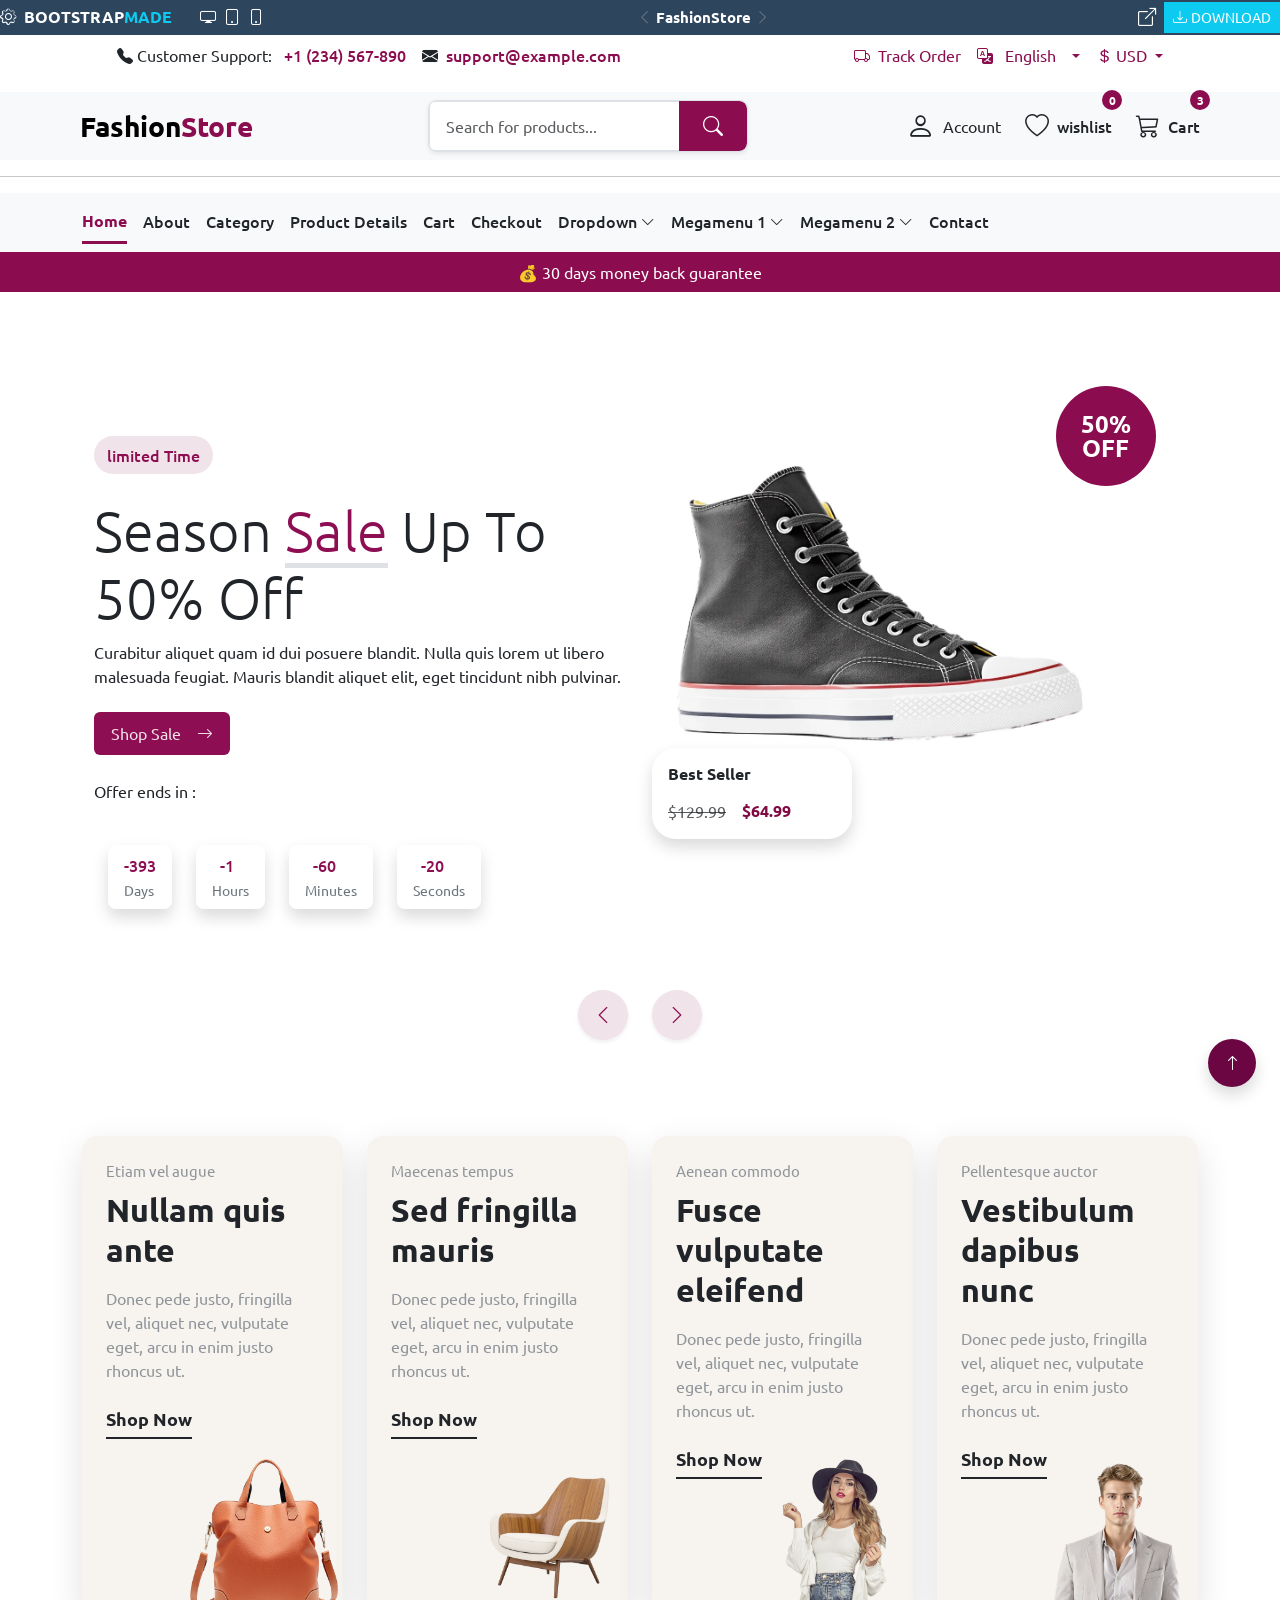
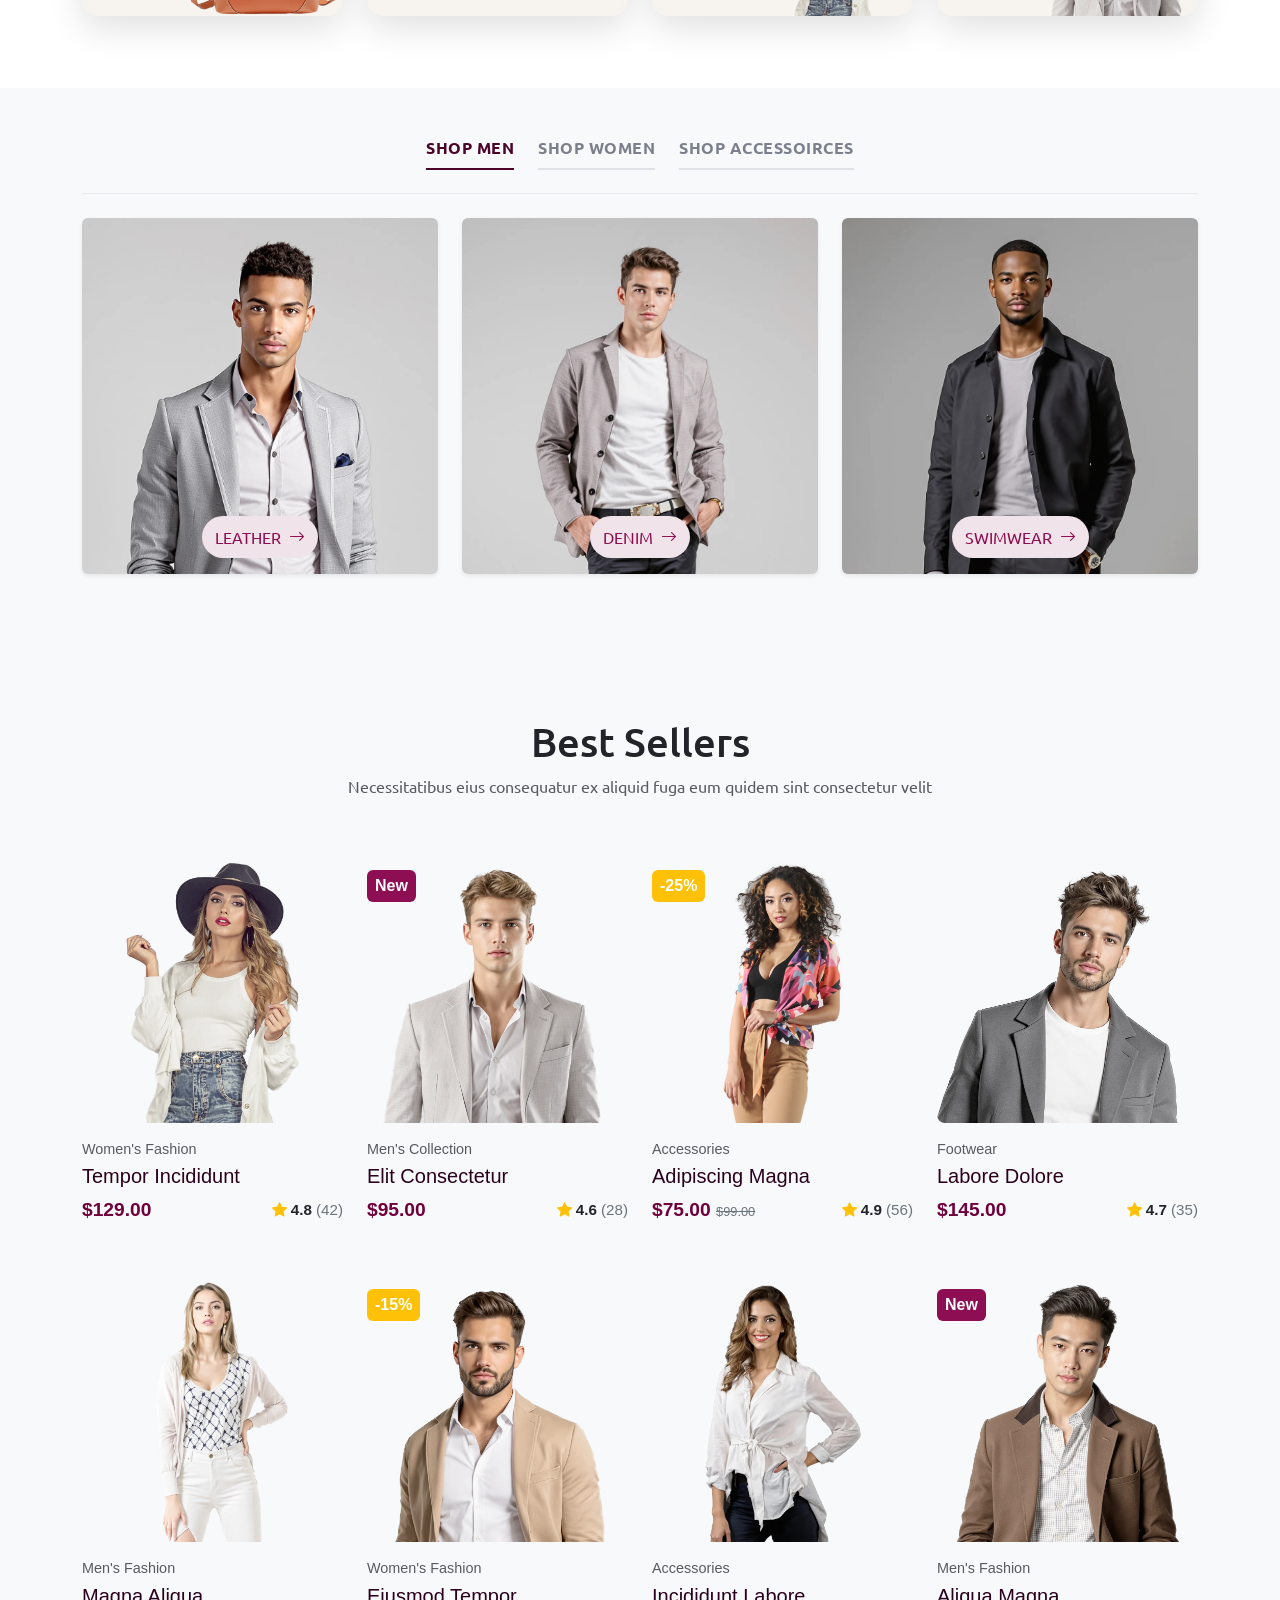
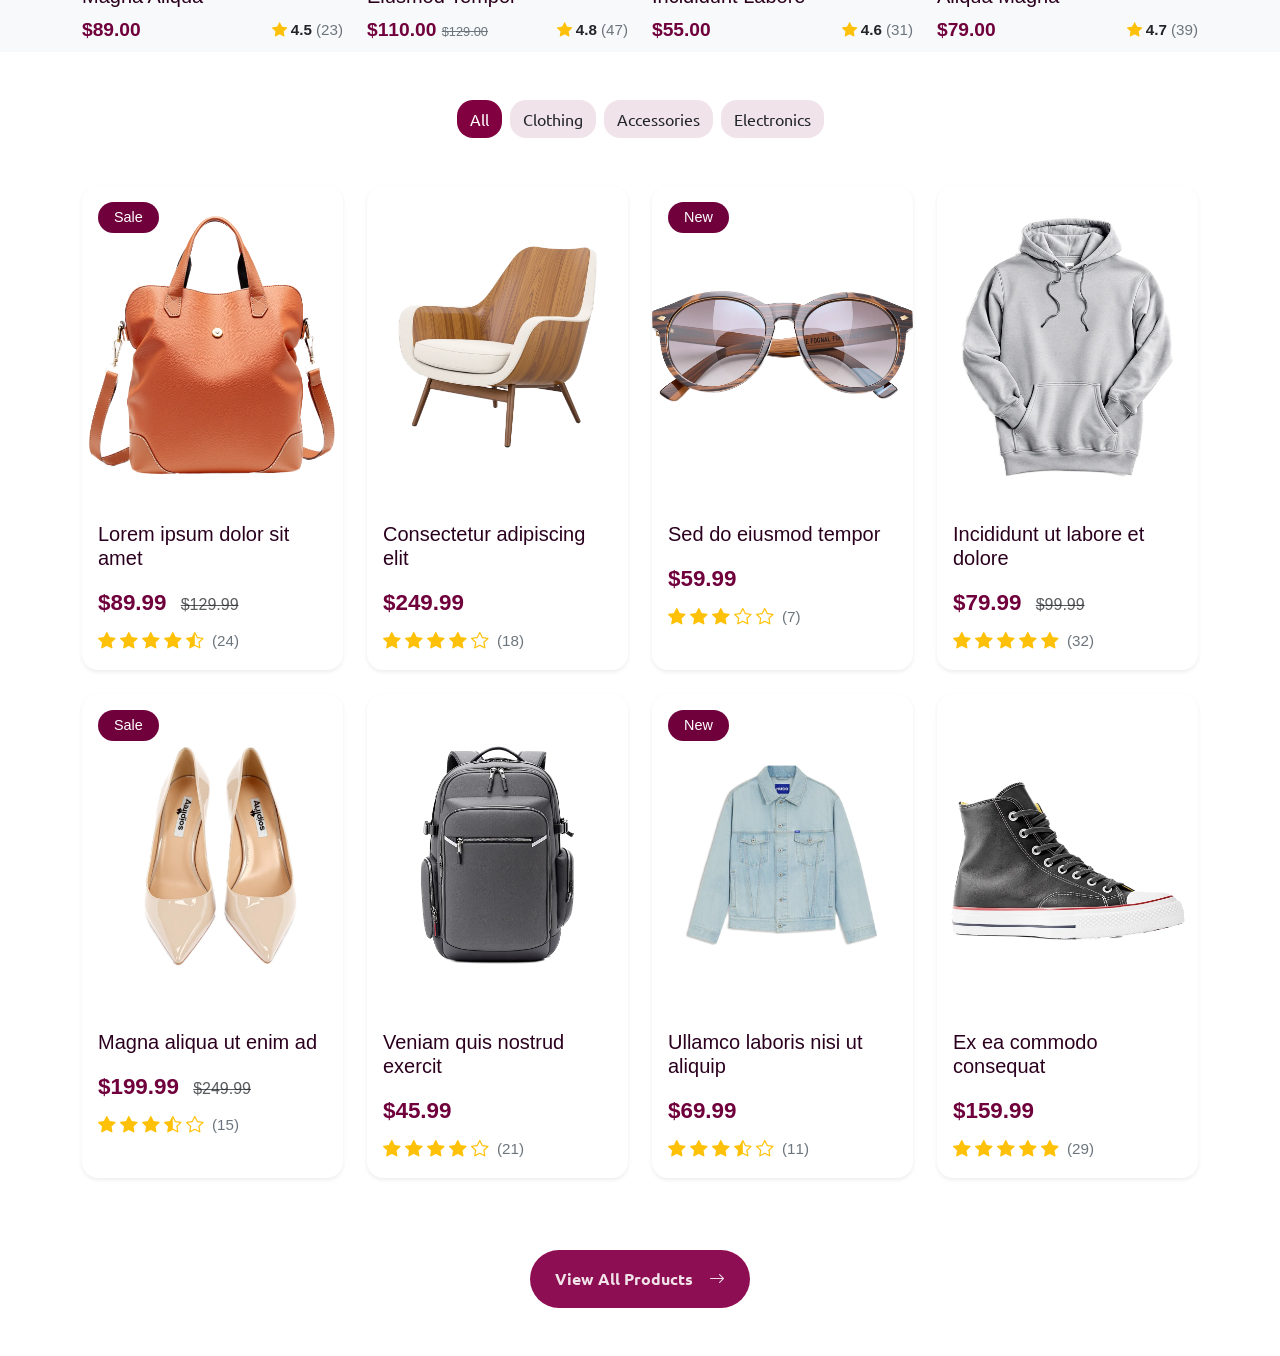
==== index.html @ 31597ea4 "I fixed some minor errors." ====
<!doctype html>
<html lang="en">
  <head>
    <meta charset="UTF-8" />
    <meta name="viewport" content="width=device-width, initial-scale=1.0" />
    <title>FashionStore</title>
    <link rel="stylesheet" href="style.css" />
    <link
      rel="stylesheet"
      href="https://cdn.jsdelivr.net/npm/bootstrap@5.3.8/dist/css/bootstrap.min.css"
    />
    <link
      rel="stylesheet"
      href="https://cdn.jsdelivr.net/npm/bootstrap-icons@1.13.1/font/bootstrap-icons.min.css"
    />
    <link rel="preconnect" href="https://fonts.googleapis.com" />
    <link rel="preconnect" href="https://fonts.gstatic.com" crossorigin />
    <link
      href="https://fonts.googleapis.com/css2?family=Ubuntu:wght@500;700&display=swap"
      rel="stylesheet"
    />
  </head>
  <body>
    <!-- nav one -->
    <nav
      class="navbar p-0 blue d-flex flex-nowrap align-items-center w-100 overflow-hidden"
    >
      <div
        class="navbar-brand d-flex align-items-center flex-shrink-1 me-2"
        style="font-size: calc(10px + 0.5vw)"
      >
        <i class="bi bi-gear text-white me-2"></i>
        <p class="text-white m-0 me-2 fw-bold">
          BOOTSTRAP<span class="text-info me-3">MADE</span>
        </p>
        <div class="d-none d-sm-flex align-items-center">
          <i class="bi bi-display mx-1 text-white"></i>
          <i class="bi bi-tablet mx-1 text-white"></i>
          <i class="bi bi-phone mx-1 text-white"></i>
        </div>
      </div>

      <div
        class="d-flex align-items-center justify-content-center flex-grow-1 px-1"
        style="font-size: calc(10px + 0.4vw)"
      >
        <i class="bi bi-chevron-left text-secondary"></i>
        <p class="m-0 mx-1 text-white fw-bold text-truncate">FashionStore</p>
        <i class="bi bi-chevron-right text-secondary"></i>
      </div>

      <div class="d-flex align-items-center flex-shrink-0">
        <i
          class="bi bi-box-arrow-up-right fw-bold px-2 text-white"
          style="font-size: calc(12px + 0.5vw)"
        ></i>
        <button
          type="button"
          class="btn btn-info rounded-0 text-white p-1 px-2 d-flex align-items-center"
          style="font-size: calc(9px + 0.4vw)"
        >
          <i class="bi bi-download me-1"></i>
          <span class="d-inline">DOWNLOAD</span>
        </button>
      </div>
    </nav>
    <!-- nav two -->
    <nav class="navbar d-none d-lg-block">
      <div class="d-flex justify-content-around w-100">
        <div class="d-flex justify-content-between align-content-center gap-3">
          <p>
            <i class="bi bi-telephone-fill"></i> Customer Support:
            <a
              href="#"
              class="nav-link d-inline-block ms-2 fw-medium alink"
              style="color: var(--accent-color)"
            >
              +1 (234) 567-890</a
            >
          </p>
          <p>
            <i class="bi bi-envelope-fill"></i
            ><a
              href="#"
              class="nav-link d-inline-block ms-2 fw-medium alink"
              style="color: var(--accent-color)"
            >
              support@example.com</a
            >
          </p>
        </div>
        <div class="d-flex justify-content-between align-content-center gap-3">
          <a
            href="#"
            class="nav-link d-inline-block alink"
            style="color: var(--accent-color)"
            ><i class="bi bi-truck me-2"></i>Track Order</a
          >
          <div class="dropdown d-inline-block">
            <a
              href="#"
              class="nav-link dropdown-toggle alink"
              id="languageDropdown"
              role="button"
              data-bs-toggle="dropdown"
              aria-expanded="false"
              style="color: var(--accent-color)"
            >
              <i class="bi bi-translate"></i>
              <span class="mx-2">English</span>
            </a>

            <ul class="dropdown-menu" aria-labelledby="languageDropdown">
              <li>
                <a href="#" class="dropdown-item"
                  ><i
                    class="bi bi-check-lg me-2"
                    style="color: var(--accent-color)"
                  ></i>
                  English</a
                >
              </li>
              <li><a href="#" class="dropdown-item">Arabic</a></li>
              <li><a href="#" class="dropdown-item">French</a></li>
              <li><a href="#" class="dropdown-item">Spanish</a></li>
            </ul>
          </div>
          <div class="dropdown d-inline-block">
            <a
              href="#"
              class="nav-link dropdown-toggle alink"
              id="languageDropdown"
              role="button"
              data-bs-toggle="dropdown"
              aria-expanded="false"
              style="color: var(--accent-color)"
            >
              <i class="bi bi-currency-dollar"></i>
              <span>USD</span>
            </a>

            <ul class="dropdown-menu" aria-labelledby="languageDropdown">
              <li>
                <a href="#" class="dropdown-item"
                  ><i
                    class="bi bi-check-lg me-2"
                    style="color: var(--accent-color)"
                  ></i>
                  USD</a
                >
              </li>
              <li><a href="#" class="dropdown-item">EUR</a></li>
              <li><a href="#" class="dropdown-item">GBP</a></li>
            </ul>
          </div>
        </div>
      </div>
    </nav>
    <!-- nav three -->
    <nav class="navbar navbar-light bg-light">
      <div class="d-flex justify-content-around w-100">
        <a class="navbar-brand fw-bold fs-3" href="#">
          Fashion<span style="color: var(--accent-color)">Store</span>
        </a>
        <div
          class="input-group shadow-sm border rounded-3 overflow-hidden w-25 d-none d-lg-inline-flex"
        >
          <input
            type="text"
            class="form-control py-2 px-3 shadow-sm"
            placeholder="Search for products..."
            aria-label="Search for products"
          />
          <button
            class="btn border-0 px-4 rounded-0 rounded-end-3"
            type="button"
            style="background-color: var(--accent-color)"
          >
            <i class="bi bi-search text-white fs-5"></i>
          </button>
        </div>
        <div class="d-flex justify-content-between align-content-center gap-4">
          <a
            href="#"
            class="nav-link d-inline-flex align-items-center gap-2 d-lg-none"
          >
            <i class="bi bi-search fs-4"></i>
          </a>
          <a href="#" class="nav-link d-inline-flex align-items-center gap-2">
            <i class="bi bi-person fs-3"></i
            ><span class="d-none d-md-block">Account</span>
          </a>
          <button
            type="button"
            class="btn border-0 p-0 position-relative d-inline-flex align-items-center gap-2 d-none d-md-inline-flex"
          >
            <i class="bi bi-heart fs-4"></i>
            <span class="fw-medium text-dark">wishlist</span>
            <span
              class="position-absolute top-0 start-100 translate-middle badge rounded-circle d-flex align-items-center justify-content-center"
              style="
                width: 20px;
                height: 20px;
                font-size: 0.75rem;
                padding: 0;
                background-color: var(--accent-color);
              "
            >
              0
            </span>
          </button>
          <button
            type="button"
            class="btn border-0 p-0 position-relative d-inline-flex align-items-center gap-2"
          >
            <i class="bi bi-cart3 fs-4 text-dark"></i>
            <span class="fw-medium text-dark d-none d-md-block">Cart</span>
            <span
              class="position-absolute top-0 start-100 translate-middle badge rounded-circle d-flex align-items-center justify-content-center"
              style="
                width: 20px;
                height: 20px;
                font-size: 0.75rem;
                padding: 0;
                background-color: var(--accent-color);
              "
            >
              3
            </span>
          </button>
          <button
            class="navbar-toggler btn border-0 p-2 shadow-none d-md-none"
            type="button"
            data-bs-toggle="offcanvas"
            data-bs-target="#mobileMenuOffcanvas"
            aria-controls="mobileMenuOffcanvas"
            aria-label="Open Menu"
          >
            <i class="bi bi-list fs-2 text-dark"></i>
          </button>
        </div>
      </div>
    </nav>
    <hr />
    <!-- Offcanvas -->
    <div
      class="offcanvas offcanvas-end border-0 shadow-lg p-3 m-4"
      style="width: 90%"
      tabindex="-1"
      id="mobileMenuOffcanvas"
      aria-labelledby="mobileMenuOffcanvasLabel"
    >
      <div class="offcanvas-header border-0">
        <button
          type="button"
          class="btn-close shadow-none fs-5"
          data-bs-dismiss="offcanvas"
          aria-label="Close"
        ></button>
      </div>

      <div class="offcanvas-body">
        <ul class="list-unstyled px-2">
          <li class="d-flex justify-content-between align-items-center py-3">
            <a class="text-decoration-none fw-bold text-danger fs-5" href="#"
              >Home</a
            >
          </li>

          <li class="d-flex justify-content-between align-items-center py-3">
            <a class="text-decoration-none fw-medium text-dark fs-5" href="#"
              >About</a
            >
          </li>

          <li class="d-flex justify-content-between align-items-center py-3">
            <a class="text-decoration-none fw-medium text-dark fs-5" href="#"
              >Category</a
            >
          </li>

          <li class="d-flex justify-content-between align-items-center py-3">
            <a class="text-decoration-none fw-medium text-dark fs-5" href="#"
              >Product Details</a
            >
          </li>

          <li class="d-flex justify-content-between align-items-center py-3">
            <a class="text-decoration-none fw-medium text-dark fs-5" href="#"
              >Cart</a
            >
          </li>

          <li class="d-flex justify-content-between align-items-center py-3">
            <a class="text-decoration-none fw-medium text-dark fs-5" href="#"
              >Checkout</a
            >
          </li>

          <li class="py-3">
            <div
              class="d-flex justify-content-between align-items-center w-100"
            >
              <a class="text-decoration-none fw-medium text-dark fs-5" href="#"
                >Dropdown</a
              >

              <button
                class="btn btn-outline-danger rounded-circle p-0 d-flex align-items-center justify-content-center shadow-none"
                style="width: 32px; height: 32px"
                type="button"
                data-bs-toggle="collapse"
                data-bs-target="#mySubMenu"
                aria-expanded="false"
                aria-controls="mySubMenu"
              >
                <i class="bi bi-chevron-down text-muted small"></i>
              </button>
            </div>

            <div
              class="collapse border rounded-4"
              id="mySubMenu"
              style="background-color: var(--bs-gray-400)"
            >
              <ul class="list-unstyled ps-3 mt-2">
                <li class="py-2">
                  <a class="text-decoration-none text-dark fs-5" href="#"
                    >Dropdown 1</a
                  >
                </li>
                <li class="py-2 px-3">
                  <div
                    class="d-flex justify-content-between align-items-center w-100"
                  >
                    <a class="text-decoration-none text-dark fs-5" href="#"
                      >Deep Dropdown</a
                    >

                    <button
                      class="btn btn-outline-danger rounded-circle p-0 d-flex align-items-center justify-content-center shadow-none"
                      style="width: 32px; height: 32px"
                      type="button"
                      data-bs-toggle="collapse"
                      data-bs-target="#myMenu"
                      aria-expanded="false"
                      aria-controls="mySubMenu"
                    >
                      <i class="bi bi-chevron-down text-muted small"></i>
                    </button>
                  </div>
                  <div
                    class="collapse border rounded-4"
                    id="myMenu"
                    style="background-color: var(--bs-gray-500)"
                  >
                    <ul class="list-unstyled px-3 mt-2">
                      <li class="py-2">
                        <a class="text-decoration-none text-dark fs-5" href="#"
                          >Dropdown 1</a
                        >
                      </li>
                      <li class="py-2">
                        <a class="text-decoration-none text-dark fs-5" href="#"
                          >Dropdown 2</a
                        >
                      </li>
                      <li class="py-2">
                        <a class="text-decoration-none text-dark fs-5" href="#"
                          >Dropdown 3</a
                        >
                      </li>
                      <li class="py-2">
                        <a class="text-decoration-none text-dark fs-5" href="#"
                          >Dropdown 4</a
                        >
                      </li>
                      <li class="py-2">
                        <a class="text-decoration-none text-dark fs-5" href="#"
                          >Dropdown 5</a
                        >
                      </li>
                    </ul>
                  </div>
                </li>
                <li class="py-2">
                  <a class="text-decoration-none text-dark fs-5" href="#"
                    >Dropdown 3</a
                  >
                </li>
                <li class="py-2">
                  <a class="text-decoration-none text-dark fs-5" href="#"
                    >Dropdown 4</a
                  >
                </li>
              </ul>
            </div>
          </li>

          <li class="d-flex flex-column py-2">
            <div
              class="d-flex justify-content-between align-items-center w-100"
            >
              <a class="text-decoration-none fw-medium text-dark fs-5" href="#"
                >Megamenu 1</a
              >

              <button
                class="btn btn-outline-danger rounded-circle p-0 d-flex align-items-center justify-content-center shadow-none"
                style="width: 32px; height: 32px"
                type="button"
                data-bs-toggle="collapse"
                data-bs-target="#megaMenu1"
                aria-expanded="false"
                aria-controls="megaMenu1"
              >
                <i class="bi bi-chevron-down text-muted small"></i>
              </button>
            </div>

            <div class="collapse border rounded-4 mt-2" id="megaMenu1">
              <ul class="list-unstyled p-3 mb-0">
                <li class="py-2 border-bottom">
                  <a class="text-decoration-none text-dark" href="#"
                    >Featured Products</a
                  >
                </li>
                <li class="py-2 border-bottom">
                  <a class="text-decoration-none text-dark" href="#"
                    >New Arrivals</a
                  >
                </li>
                <li class="py-2 border-bottom">
                  <a class="text-decoration-none text-dark" href="#"
                    >Sale items</a
                  >
                </li>
                <li class="py-2 border-bottom">
                  <a class="text-decoration-none text-dark" href="#"
                    >Clothing</a
                  >
                </li>
                <li class="py-2 border-bottom">
                  <a class="text-decoration-none text-dark" href="#"
                    >Electronics</a
                  >
                </li>
                <li class="py-2 border-bottom">
                  <a class="text-decoration-none text-dark" href="#"
                    >Home & Living</a
                  >
                </li>
                <li class="py-2 border-bottom">
                  <a class="text-decoration-none text-dark" href="#">Beauty</a>
                </li>
              </ul>
            </div>
          </li>

          <li class="d-flex flex-column py-2">
            <div
              class="d-flex justify-content-between align-items-center w-100"
            >
              <a class="text-decoration-none fw-medium text-dark fs-5" href="#"
                >Megamenu 2</a
              >

              <button
                class="btn btn-outline-danger rounded-circle p-0 d-flex align-items-center justify-content-center shadow-none"
                style="width: 32px; height: 32px"
                type="button"
                data-bs-toggle="collapse"
                data-bs-target="#megaMenu2"
                aria-expanded="false"
                aria-controls="megaMenu2"
              >
                <i class="bi bi-chevron-down text-muted small"></i>
              </button>
            </div>

            <div class="collapse border rounded-4 mt-2" id="megaMenu2">
              <ul class="list-unstyled p-3 mb-0">
                <li class="py-2 border-bottom">
                  <a class="text-decoration-none text-dark" href="#">Women</a>
                </li>
                <li class="py-2 border-bottom">
                  <a class="text-decoration-none text-dark" href="#">Man</a>
                </li>
                <li class="py-2 border-bottom">
                  <a class="text-decoration-none text-dark" href="#">Kid's</a>
                </li>
                <li class="py-2 border-bottom">
                  <a class="text-decoration-none text-dark" href="#"
                    >Clothing</a
                  >
                </li>
                <li class="py-2 border-bottom">
                  <a class="text-decoration-none text-dark" href="#">Shoes</a>
                </li>
                <li class="py-2 border-bottom">
                  <a class="text-decoration-none text-dark" href="#"
                    >Accessories</a
                  >
                </li>
                <li class="py-2 border-bottom">
                  <a class="text-decoration-none text-dark" href="#"
                    >Specialty Sizes</a
                  >
                </li>
              </ul>
            </div>
          </li>
          <li class="d-flex justify-content-between align-items-center py-2">
            <a class="text-decoration-none fw-medium text-dark fs-5" href="#"
              >Contact</a
            >
          </li>
        </ul>
      </div>
    </div>
    <!-- end Offcanvas -->
    <!-- nav four -->

    <nav class="navbar navbar-light bg-light d-none d-md-block">
      <div class="container">
        <ul class="navbar-nav flex-row gap-3">
          <li class="nav-item">
            <a
              class="nav-link fw-bold border-bottom border-3"
              href="#"
              style="
                color: var(--accent-color);
                border-color: var(--accent-color) !important;
              "
            >
              Home
            </a>
          </li>

          <li class="nav-item">
            <a
              class="nav-link text-dark fw-medium position-relative nav-animate"
              href="#"
              >About</a
            >
          </li>
          <li class="nav-item">
            <a
              class="nav-link text-dark fw-medium position-relative nav-animate"
              href="#"
              >Category</a
            >
          </li>
          <li class="nav-item">
            <a
              class="nav-link text-dark fw-medium position-relative nav-animate"
              href="#"
              >Product Details</a
            >
          </li>
          <li class="nav-item">
            <a
              class="nav-link text-dark fw-medium position-relative nav-animate"
              href="#"
              >Cart</a
            >
          </li>
          <li class="nav-item">
            <a
              class="nav-link text-dark fw-medium position-relative nav-animate"
              href="#"
              >Checkout</a
            >
          </li>

          <li class="nav-item dropdown">
            <a
              class="nav-link text-dark fw-medium position-relative nav-animate dropdown-toggle-custom"
              href="#"
              role="button"
            >
              Dropdown <i class="bi bi-chevron-down small"></i>
            </a>
            <ul class="dropdown-menu border-0 shadow-sm p-2">
              <li>
                <a class="dropdown-item rounded-2 mb-2" href="#">dropdown 1</a>
              </li>

              <li class="submenu position-relative">
                <a
                  class="dropdown-item rounded-2 mb-2 d-flex justify-content-between align-items-center"
                  href="#"
                >
                  Deep dropdown <i class="bi bi-chevron-left small px-2"></i>
                </a>

                <ul class="submenu-menu list-unstyled border-0 shadow-sm p-2">
                  <li>
                    <a class="dropdown-item rounded-2 mb-2" href="#"
                      >Deep dropdown 1</a
                    >
                  </li>
                  <li>
                    <a class="dropdown-item rounded-2 mb-2" href="#"
                      >Deep dropdown 2</a
                    >
                  </li>
                  <li>
                    <a class="dropdown-item rounded-2 mb-2" href="#"
                      >Deep dropdown 3</a
                    >
                  </li>
                  <li>
                    <a class="dropdown-item rounded-2 mb-2" href="#"
                      >Deep dropdown 4</a
                    >
                  </li>
                  <li>
                    <a class="dropdown-item rounded-2 mb-2" href="#"
                      >Deep dropdown 5</a
                    >
                  </li>
                </ul>
              </li>

              <li>
                <a class="dropdown-item rounded-2 mb-2" href="#">dropdown 2</a>
              </li>
              <li>
                <a class="dropdown-item rounded-2 mb-2" href="#">dropdown 3</a>
              </li>
              <li>
                <a class="dropdown-item rounded-2 mb-2" href="#">dropdown 4</a>
              </li>
            </ul>
          </li>
          <li class="nav-item dropdown position-static">
            <a
              class="nav-link text-dark fw-medium position-relative nav-animate dropdown-toggle-custom"
              href="#"
              role="button"
            >
              Megamenu 1 <i class="bi bi-chevron-down small"></i>
            </a>

            <div class="megamenu-content bg-white border-0 shadow-sm p-4">
              <ul
                class="nav nav-tabs border-bottom-0 mb-4 gap-4"
                id="megamenuTabs"
                role="tablist"
              >
                <li class="nav-item" role="presentation">
                  <button
                    class="nav-link active text-dark border-0 fw-medium p-0 pb-2 border-bottom border-2 border-transparent"
                    id="featured-tab"
                    data-bs-toggle="tab"
                    data-bs-target="#featured-pane"
                    type="button"
                    role="tab"
                  >
                    Featured
                  </button>
                </li>
                <li class="nav-item" role="presentation">
                  <button
                    class="nav-link text-dark border-0 fw-medium p-0 pb-2 border-bottom border-2 border-transparent"
                    id="arrivals-tab"
                    data-bs-toggle="tab"
                    data-bs-target="#arrivals-pane"
                    type="button"
                    role="tab"
                  >
                    New Arrivals
                  </button>
                </li>
                <li class="nav-item" role="presentation">
                  <button
                    class="nav-link text-dark border-0 fw-medium p-0 pb-2 border-bottom border-2 border-transparent"
                    id="sale-tab"
                    data-bs-toggle="tab"
                    data-bs-target="#sale-pane"
                    type="button"
                    role="tab"
                  >
                    Sale
                  </button>
                </li>
                <li class="nav-item" role="presentation">
                  <button
                    class="nav-link text-dark border-0 fw-medium p-0 pb-2 border-bottom border-2 border-transparent"
                    id="categories-tab"
                    data-bs-toggle="tab"
                    data-bs-target="#categories-pane"
                    type="button"
                    role="tab"
                  >
                    Categories
                  </button>
                </li>
              </ul>

              <div class="tab-content" id="megamenuTabContent">
                <div
                  class="tab-pane fade show active"
                  id="featured-pane"
                  role="tabpanel"
                  aria-labelledby="featured-tab"
                  tabindex="0"
                >
                  <div class="row g-3">
                    <div class="col-md-3">
                      <div class="card h-100 border-0 text-start">
                        <img
                          src="img/product-1.webp"
                          class="card-img-top object-fit-contain"
                          alt="Product 1"
                          style="height: 140px"
                        />
                        <div
                          class="card-body p-2 d-flex flex-column justify-content-between"
                        >
                          <div>
                            <h6
                              class="card-title mb-1 small fw-semibold text-dark"
                            >
                              Premium Headphones
                            </h6>
                            <p class="card-text text-danger small mb-2 fw-bold">
                              $129.99
                            </p>
                          </div>
                          <button
                            class="btn rounded-3 fw-medium w-50 outline"
                            style="
                              background-color: var(--background-button);
                              color: var(--color-button);
                            "
                          >
                            View Product
                          </button>
                        </div>
                      </div>
                    </div>

                    <div class="col-md-3">
                      <div class="card h-100 border-0 text-start">
                        <img
                          src="img/product-2.webp"
                          class="card-img-top object-fit-contain"
                          alt="Product 2"
                          style="height: 140px"
                        />
                        <div
                          class="card-body p-2 d-flex flex-column justify-content-between"
                        >
                          <div>
                            <h6
                              class="card-title mb-1 small fw-semibold text-dark"
                            >
                              Smart Watch
                            </h6>
                            <p class="card-text text-danger small mb-2 fw-bold">
                              $199.99
                            </p>
                          </div>
                          <button
                            class="btn rounded-3 fw-medium w-50 outline"
                            style="
                              background-color: var(--background-button);
                              color: var(--color-button);
                            "
                          >
                            View Product
                          </button>
                        </div>
                      </div>
                    </div>

                    <div class="col-md-3">
                      <div class="card h-100 border-0 text-start">
                        <img
                          src="img/product-3.webp"
                          class="card-img-top object-fit-contain"
                          alt="Product 3"
                          style="height: 140px"
                        />
                        <div
                          class="card-body p-2 d-flex flex-column justify-content-between"
                        >
                          <div>
                            <h6
                              class="card-title mb-1 small fw-semibold text-dark"
                            >
                              Wireless Earbuds
                            </h6>
                            <p class="card-text text-danger small mb-2 fw-bold">
                              $89.99
                            </p>
                          </div>
                          <button
                            class="btn rounded-3 fw-medium w-50 outline"
                            style="
                              background-color: var(--background-button);
                              color: var(--color-button);
                            "
                          >
                            View Product
                          </button>
                        </div>
                      </div>
                    </div>

                    <div class="col-md-3">
                      <div class="card h-100 border-0 text-start">
                        <img
                          src="img/product-11.png"
                          class="card-img-top object-fit-contain"
                          alt="Product 4"
                          style="height: 140px"
                        />
                        <div
                          class="card-body p-2 d-flex flex-column justify-content-between"
                        >
                          <div>
                            <h6
                              class="card-title mb-1 small fw-semibold text-dark"
                            >
                              Bluetooth Speaker
                            </h6>
                            <p class="card-text text-danger small mb-2 fw-bold">
                              $79.99
                            </p>
                          </div>
                          <button
                            class="btn rounded-3 fw-medium w-50 outline"
                            style="
                              background-color: var(--background-button);
                              color: var(--color-button);
                            "
                          >
                            View Product
                          </button>
                        </div>
                      </div>
                    </div>
                  </div>
                </div>
                <div
                  class="tab-pane fade"
                  id="arrivals-pane"
                  role="tabpanel"
                  aria-labelledby="arrivals-tab"
                  tabindex="0"
                >
                  <div class="row">
                    <div class="col-md-3">
                      <div
                        class="card h-100 border-0 text-start position-relative"
                      >
                        <span
                          class="badge bg-success position-absolute top-0 end-0 mt-2 me-2 px-2 py-1 fs-7 fw-semibold rounded-2 z-1"
                        >
                          New
                        </span>

                        <img
                          src="img/product-5.webp"
                          class="card-img-top object-fit-contain"
                          alt="Product 1"
                          style="height: 140px"
                        />

                        <div
                          class="card-body p-2 d-flex flex-column justify-content-between"
                        >
                          <div>
                            <h6
                              class="card-title mb-1 small fw-semibold text-dark"
                            >
                              Fitness Tracker
                            </h6>
                            <p class="card-text text-danger small mb-2 fw-bold">
                              $69.99
                            </p>
                          </div>
                          <button
                            class="btn rounded-3 fw-medium w-50 outline"
                            style="
                              background-color: var(--background-button);
                              color: var(--color-button);
                            "
                          >
                            View Product
                          </button>
                        </div>
                      </div>
                    </div>
                    <div class="col-md-3">
                      <div
                        class="card h-100 border-0 text-start position-relative"
                      >
                        <span
                          class="badge bg-success position-absolute top-0 end-0 mt-2 me-2 px-2 py-1 fs-7 fw-semibold rounded-2 z-1"
                        >
                          New
                        </span>

                        <img
                          src="img/product-6.webp"
                          class="card-img-top object-fit-contain"
                          alt="Product 1"
                          style="height: 140px"
                        />

                        <div
                          class="card-body p-2 d-flex flex-column justify-content-between"
                        >
                          <div>
                            <h6
                              class="card-title mb-1 small fw-semibold text-dark"
                            >
                              Wireless Charger
                            </h6>
                            <p class="card-text text-danger small mb-2 fw-bold">
                              $39.99
                            </p>
                          </div>
                          <button
                            class="btn rounded-3 fw-medium w-50 outline"
                            style="
                              background-color: var(--background-button);
                              color: var(--color-button);
                            "
                          >
                            View Product
                          </button>
                        </div>
                      </div>
                    </div>
                    <div class="col-md-3">
                      <div
                        class="card h-100 border-0 text-start position-relative"
                      >
                        <span
                          class="badge bg-success position-absolute top-0 end-0 mt-2 me-2 px-2 py-1 fs-7 fw-semibold rounded-2 z-1"
                        >
                          New
                        </span>

                        <img
                          src="img/product-11.png"
                          class="card-img-top object-fit-contain"
                          alt="Product 1"
                          style="height: 140px"
                        />

                        <div
                          class="card-body p-2 d-flex flex-column justify-content-between"
                        >
                          <div>
                            <h6
                              class="card-title mb-1 small fw-semibold text-dark"
                            >
                              Smart Bulb Set
                            </h6>
                            <p class="card-text text-danger small mb-2 fw-bold">
                              $49.99
                            </p>
                          </div>
                          <button
                            class="btn rounded-3 fw-medium w-50 outline"
                            style="
                              background-color: var(--background-button);
                              color: var(--color-button);
                            "
                          >
                            View Product
                          </button>
                        </div>
                      </div>
                    </div>
                    <div class="col-md-3">
                      <div
                        class="card h-100 border-0 text-start position-relative"
                      >
                        <span
                          class="badge bg-success position-absolute top-0 end-0 mt-2 me-2 px-2 py-1 fs-7 fw-semibold rounded-2 z-1"
                        >
                          New
                        </span>

                        <img
                          src="img/product-8.jpg"
                          class="card-img-top object-fit-contain"
                          alt="Product 1"
                          style="height: 140px"
                        />

                        <div
                          class="card-body p-2 d-flex flex-column justify-content-between"
                        >
                          <div>
                            <h6
                              class="card-title mb-1 small fw-semibold text-dark"
                            >
                              Portable Power Bank
                            </h6>
                            <p class="card-text text-danger small mb-2 fw-bold">
                              $59.99
                            </p>
                          </div>
                          <button
                            class="btn rounded-3 fw-medium w-50 outline"
                            style="
                              background-color: var(--background-button);
                              color: var(--color-button);
                            "
                          >
                            View Product
                          </button>
                        </div>
                      </div>
                    </div>
                  </div>
                </div>
                <div
                  class="tab-pane fade"
                  id="sale-pane"
                  role="tabpanel"
                  aria-labelledby="sale-tab"
                  tabindex="0"
                >
                  <div class="row">
                    <div class="col-md-3">
                      <div
                        class="card h-100 border-0 text-start position-relative"
                      >
                        <span
                          class="badge bg-danger position-absolute top-0 end-0 mt-2 me-2 px-2 py-1 fs-7 fw-semibold rounded-1 z-1"
                        >
                          -30%
                        </span>

                        <img
                          src="img/product-9.webp"
                          class="card-img-top object-fit-contain"
                          alt="Product 1"
                          style="height: 140px"
                        />

                        <div
                          class="card-body p-2 d-flex flex-column justify-content-between"
                        >
                          <div>
                            <h6
                              class="card-title mb-1 small fw-semibold text-dark"
                            >
                              Wireless Keyboard
                            </h6>
                            <p class="card-text text-danger small mb-2 fw-bold">
                              <span
                                class="text-decoration-line-through text-secondary me-2"
                                >$89.99</span
                              >
                              $62.99
                            </p>
                          </div>
                          <button
                            class="btn rounded-3 fw-medium w-50 outline"
                            style="
                              background-color: var(--background-button);
                              color: var(--color-button);
                            "
                          >
                            View Product
                          </button>
                        </div>
                      </div>
                    </div>
                    <div class="col-md-3">
                      <div
                        class="card h-100 border-0 text-start position-relative"
                      >
                        <span
                          class="badge bg-danger position-absolute top-0 end-0 mt-2 me-2 px-2 py-1 fs-7 fw-semibold rounded-1 z-1"
                        >
                          -25%
                        </span>

                        <img
                          src="img/product-10.webp"
                          class="card-img-top object-fit-contain"
                          alt="Product 1"
                          style="height: 140px"
                        />

                        <div
                          class="card-body p-2 d-flex flex-column justify-content-between"
                        >
                          <div>
                            <h6
                              class="card-title mb-1 small fw-semibold text-dark"
                            >
                              Gaming Mouse
                            </h6>
                            <p class="card-text text-danger small mb-2 fw-bold">
                              <span
                                class="text-decoration-line-through text-secondary me-2"
                                >$59.99</span
                              >
                              $44.99
                            </p>
                          </div>
                          <button
                            class="btn rounded-3 fw-medium w-50 outline"
                            style="
                              background-color: var(--background-button);
                              color: var(--color-button);
                            "
                          >
                            View Product
                          </button>
                        </div>
                      </div>
                    </div>
                    <div class="col-md-3">
                      <div
                        class="card h-100 border-0 text-start position-relative"
                      >
                        <span
                          class="badge bg-danger position-absolute top-0 end-0 mt-2 me-2 px-2 py-1 fs-7 fw-semibold rounded-1 z-1"
                        >
                          -40%
                        </span>

                        <img
                          src="img/product-11.png"
                          class="card-img-top object-fit-contain"
                          alt="Product 1"
                          style="height: 140px"
                        />

                        <div
                          class="card-body p-2 d-flex flex-column justify-content-between"
                        >
                          <div>
                            <h6
                              class="card-title mb-1 small fw-semibold text-dark"
                            >
                              Desk Lamp
                            </h6>
                            <p class="card-text text-danger small mb-2 fw-bold">
                              <span
                                class="text-decoration-line-through text-secondary me-2"
                                >$49.99</span
                              >
                              $29.99
                            </p>
                          </div>
                          <button
                            class="btn rounded-3 fw-medium w-50 outline"
                            style="
                              background-color: var(--background-button);
                              color: var(--color-button);
                            "
                          >
                            View Product
                          </button>
                        </div>
                      </div>
                    </div>
                    <div class="col-md-3">
                      <div
                        class="card h-100 border-0 text-start position-relative"
                      >
                        <span
                          class="badge bg-danger position-absolute top-0 end-0 mt-2 me-2 px-2 py-1 fs-7 fw-semibold rounded-1 z-1"
                        >
                          -20%
                        </span>

                        <img
                          src="img/product-12.webp"
                          class="card-img-top object-fit-contain"
                          alt="Product 1"
                          style="height: 140px"
                        />

                        <div
                          class="card-body p-2 d-flex flex-column justify-content-between"
                        >
                          <div>
                            <h6
                              class="card-title mb-1 small fw-semibold text-dark"
                            >
                              USB-C Hub
                            </h6>
                            <p class="card-text text-danger small mb-2 fw-bold">
                              <span
                                class="text-decoration-line-through text-secondary me-2"
                                >$39.99</span
                              >
                              $31.99
                            </p>
                          </div>
                          <button
                            class="btn rounded-3 fw-medium w-50 outline"
                            style="
                              background-color: var(--background-button);
                              color: var(--color-button);
                            "
                          >
                            View Product
                          </button>
                        </div>
                      </div>
                    </div>
                  </div>
                </div>
                <div
                  class="tab-pane fade"
                  id="categories-pane"
                  role="tabpanel"
                  aria-labelledby="categories-tab"
                  tabindex="0"
                >
                  <div class="row">
                    <div class="col-md-3">
                      <div
                        class="card h-100 border-0 p-3 bg-light rounded-3 text-start category-card"
                      >
                        <div
                          class="category-header pb-2 mb-3 border-bottom position-relative"
                        >
                          <h5
                            class="fw-bold mb-0 text-dark"
                            style="color: #4a0e2e !important"
                          >
                            Clothing
                          </h5>
                        </div>

                        <ul class="list-unstyled d-flex flex-column gap-2 mb-0">
                          <li>
                            <a
                              href="#"
                              class="category-link text-decoration-none d-flex align-items-center gap-2 text-dark"
                            >
                              <i class="bi bi-chevron-right small"></i> Men's
                              Wear
                            </a>
                          </li>
                          <li>
                            <a
                              href="#"
                              class="category-link text-decoration-none d-flex align-items-center gap-2 text-dark"
                            >
                              <i class="bi bi-chevron-right small"></i> Women's
                              Wear
                            </a>
                          </li>
                          <li>
                            <a
                              href="#"
                              class="category-link text-decoration-none d-flex align-items-center gap-2 text-dark"
                            >
                              <i class="bi bi-chevron-right small"></i> Kids
                              Collection
                            </a>
                          </li>
                          <li>
                            <a
                              href="#"
                              class="category-link text-decoration-none d-flex align-items-center gap-2 text-dark"
                            >
                              <i class="bi bi-chevron-right small"></i>
                              Sportswear
                            </a>
                          </li>
                          <li>
                            <a
                              href="#"
                              class="category-link text-decoration-none d-flex align-items-center gap-2 text-dark"
                            >
                              <i class="bi bi-chevron-right small"></i>
                              Accessories
                            </a>
                          </li>
                        </ul>
                      </div>
                    </div>
                    <div class="col-md-3">
                      <div
                        class="card h-100 border-0 p-3 bg-light rounded-3 text-start category-card"
                      >
                        <div
                          class="category-header pb-2 mb-3 border-bottom position-relative"
                        >
                          <h5
                            class="fw-bold mb-0 text-dark"
                            style="color: #4a0e2e !important"
                          >
                            Electronics
                          </h5>
                        </div>

                        <ul class="list-unstyled d-flex flex-column gap-2 mb-0">
                          <li>
                            <a
                              href="#"
                              class="category-link text-decoration-none d-flex align-items-center gap-2 text-dark"
                            >
                              <i class="bi bi-chevron-right small"></i>
                              Smartphones
                            </a>
                          </li>
                          <li>
                            <a
                              href="#"
                              class="category-link text-decoration-none d-flex align-items-center gap-2 text-dark"
                            >
                              <i class="bi bi-chevron-right small"></i>
                              Laptops
                            </a>
                          </li>
                          <li>
                            <a
                              href="#"
                              class="category-link text-decoration-none d-flex align-items-center gap-2 text-dark"
                            >
                              <i class="bi bi-chevron-right small"></i>
                              Audio Devices
                            </a>
                          </li>
                          <li>
                            <a
                              href="#"
                              class="category-link text-decoration-none d-flex align-items-center gap-2 text-dark"
                            >
                              <i class="bi bi-chevron-right small"></i>
                              Smart Home
                            </a>
                          </li>
                          <li>
                            <a
                              href="#"
                              class="category-link text-decoration-none d-flex align-items-center gap-2 text-dark"
                            >
                              <i class="bi bi-chevron-right small"></i>
                              Accessories
                            </a>
                          </li>
                        </ul>
                      </div>
                    </div>
                    <div class="col-md-3">
                      <div
                        class="card h-100 border-0 p-3 bg-light rounded-3 text-start category-card"
                      >
                        <div
                          class="category-header pb-2 mb-3 border-bottom position-relative"
                        >
                          <h5
                            class="fw-bold mb-0 text-dark"
                            style="color: #4a0e2e !important"
                          >
                            Home & Living
                          </h5>
                        </div>

                        <ul class="list-unstyled d-flex flex-column gap-2 mb-0">
                          <li>
                            <a
                              href="#"
                              class="category-link text-decoration-none d-flex align-items-center gap-2 text-dark"
                            >
                              <i class="bi bi-chevron-right small"></i>
                              Furniture
                            </a>
                          </li>
                          <li>
                            <a
                              href="#"
                              class="category-link text-decoration-none d-flex align-items-center gap-2 text-dark"
                            >
                              <i class="bi bi-chevron-right small"></i>
                              Decor
                            </a>
                          </li>
                          <li>
                            <a
                              href="#"
                              class="category-link text-decoration-none d-flex align-items-center gap-2 text-dark"
                            >
                              <i class="bi bi-chevron-right small"></i>
                              Kitchen
                            </a>
                          </li>
                          <li>
                            <a
                              href="#"
                              class="category-link text-decoration-none d-flex align-items-center gap-2 text-dark"
                            >
                              <i class="bi bi-chevron-right small"></i>
                              Bedding
                            </a>
                          </li>
                          <li>
                            <a
                              href="#"
                              class="category-link text-decoration-none d-flex align-items-center gap-2 text-dark"
                            >
                              <i class="bi bi-chevron-right small"></i>
                              Lighting
                            </a>
                          </li>
                        </ul>
                      </div>
                    </div>
                    <div class="col-md-3">
                      <div
                        class="card h-100 border-0 p-3 bg-light rounded-3 text-start category-card"
                      >
                        <div
                          class="category-header pb-2 mb-3 border-bottom position-relative"
                        >
                          <h5
                            class="fw-bold mb-0 text-dark"
                            style="color: #4a0e2e !important"
                          >
                            Beauty
                          </h5>
                        </div>

                        <ul class="list-unstyled d-flex flex-column gap-2 mb-0">
                          <li>
                            <a
                              href="#"
                              class="category-link text-decoration-none d-flex align-items-center gap-2 text-dark"
                            >
                              <i class="bi bi-chevron-right small"></i>
                              Skincare
                            </a>
                          </li>
                          <li>
                            <a
                              href="#"
                              class="category-link text-decoration-none d-flex align-items-center gap-2 text-dark"
                            >
                              <i class="bi bi-chevron-right small"></i>
                              Makeup
                            </a>
                          </li>
                          <li>
                            <a
                              href="#"
                              class="category-link text-decoration-none d-flex align-items-center gap-2 text-dark"
                            >
                              <i class="bi bi-chevron-right small"></i>
                              Haircare
                            </a>
                          </li>
                          <li>
                            <a
                              href="#"
                              class="category-link text-decoration-none d-flex align-items-center gap-2 text-dark"
                            >
                              <i class="bi bi-chevron-right small"></i>
                              Fragrances
                            </a>
                          </li>
                          <li>
                            <a
                              href="#"
                              class="category-link text-decoration-none d-flex align-items-center gap-2 text-dark"
                            >
                              <i class="bi bi-chevron-right small"></i>
                              Personal Care
                            </a>
                          </li>
                        </ul>
                      </div>
                    </div>
                  </div>
                </div>
              </div>
            </div>
          </li>
          <li class="nav-item dropdown position-static">
            <a
              class="nav-link text-dark fw-medium position-relative nav-animate dropdown-toggle-custom"
              href="#"
              role="button"
            >
              Megamenu 2 <i class="bi bi-chevron-down small"></i>
            </a>
            <div class="megamenu-content bg-white border-0 shadow-sm p-4">
              <ul
                class="nav nav-tabs border-bottom-0 mb-4 gap-4 justify-content-center"
                id="megamenu2Tabs"
                role="tablist"
              >
                <li class="nav-item" role="presentation">
                  <button
                    class="nav-link active text-dark border-0 fw-medium p-0 pb-2 border-bottom border-2 border-transparent"
                    id="m2-featured-tab"
                    data-bs-toggle="tab"
                    data-bs-target="#m2-featured-pane"
                    type="button"
                    role="tab"
                  >
                    WOMEN
                  </button>
                </li>
                <li class="nav-item" role="presentation">
                  <button
                    class="nav-link text-dark border-0 fw-medium p-0 pb-2 border-bottom border-2 border-transparent"
                    id="m2-arrivals-tab"
                    data-bs-toggle="tab"
                    data-bs-target="#m2-arrivals-pane"
                    type="button"
                    role="tab"
                  >
                    MEN
                  </button>
                </li>
                <li class="nav-item" role="presentation">
                  <button
                    class="nav-link text-dark border-0 fw-medium p-0 pb-2 border-bottom border-2 border-transparent"
                    id="m2-sale-tab"
                    data-bs-toggle="tab"
                    data-bs-target="#m2-sale-pane"
                    type="button"
                    role="tab"
                  >
                    KIDS
                  </button>
                </li>
              </ul>
              <div class="tab-content" id="megamenu2TabContent">
                <div
                  class="tab-pane fade show active"
                  id="m2-featured-pane"
                  role="tabpanel"
                  aria-labelledby="m2-featured-tab"
                  tabindex="0"
                >
                  <div class="row g-3" style="height: 300px">
                    <div class="col-md-2 h-100">
                      <div
                        class="card h-100 border-0 p-3 bg-light rounded-3 text-start category-card"
                      >
                        <div
                          class="category-header pb-2 mb-3 border-bottom position-relative"
                        >
                          <h5
                            class="fw-bold mb-0 text-dark small"
                            style="color: #4a0e2e !important"
                          >
                            Clothing
                          </h5>
                        </div>
                        <ul
                          class="list-unstyled d-flex flex-column gap-2 mb-0 small"
                        >
                          <li>
                            <a
                              href="#"
                              class="category-link text-decoration-none d-flex align-items-center gap-2 text-dark"
                              ><i class="bi bi-chevron-right small"></i> Shirts
                              & Tops</a
                            >
                          </li>
                          <li>
                            <a
                              href="#"
                              class="category-link text-decoration-none d-flex align-items-center gap-2 text-dark"
                              ><i class="bi bi-chevron-right small"></i> Coats &
                              Outerwear</a
                            >
                          </li>
                          <li>
                            <a
                              href="#"
                              class="category-link text-decoration-none d-flex align-items-center gap-2 text-dark"
                              ><i class="bi bi-chevron-right small"></i>
                              Underwear</a
                            >
                          </li>
                          <li>
                            <a
                              href="#"
                              class="category-link text-decoration-none d-flex align-items-center gap-2 text-dark"
                              ><i class="bi bi-chevron-right small"></i>
                              Sweatshirts</a
                            >
                          </li>
                          <li>
                            <a
                              href="#"
                              class="category-link text-decoration-none d-flex align-items-center gap-2 text-dark"
                              ><i class="bi bi-chevron-right small"></i>
                              Dresses</a
                            >
                          </li>
                          <li>
                            <a
                              href="#"
                              class="category-link text-decoration-none d-flex align-items-center gap-2 text-dark"
                              ><i class="bi bi-chevron-right small"></i>
                              Swimwear</a
                            >
                          </li>
                          <li>
                            <a
                              href="#"
                              class="category-link text-decoration-none d-flex align-items-center gap-2 text-dark"
                              ><i class="bi bi-chevron-right small"></i> View
                              all</a
                            >
                          </li>
                        </ul>
                      </div>
                    </div>
                    <div class="col-md-2 h-100">
                      <div
                        class="card h-100 border-0 p-3 bg-light rounded-3 text-start category-card"
                      >
                        <div
                          class="category-header pb-2 mb-3 border-bottom position-relative"
                        >
                          <h5
                            class="fw-bold mb-0 text-dark small"
                            style="color: #4a0e2e !important"
                          >
                            Shoes
                          </h5>
                        </div>
                        <ul
                          class="list-unstyled d-flex flex-column gap-2 mb-0 small"
                        >
                          <li>
                            <a
                              href="#"
                              class="category-link text-decoration-none d-flex align-items-center gap-2 text-dark"
                              ><i class="bi bi-chevron-right small"></i>
                              Boots</a
                            >
                          </li>
                          <li>
                            <a
                              href="#"
                              class="category-link text-decoration-none d-flex align-items-center gap-2 text-dark"
                              ><i class="bi bi-chevron-right small"></i>
                              Sandals</a
                            >
                          </li>
                          <li>
                            <a
                              href="#"
                              class="category-link text-decoration-none d-flex align-items-center gap-2 text-dark"
                              ><i class="bi bi-chevron-right small"></i>
                              Heels</a
                            >
                          </li>
                          <li>
                            <a
                              href="#"
                              class="category-link text-decoration-none d-flex align-items-center gap-2 text-dark"
                              ><i class="bi bi-chevron-right small"></i>
                              Loafers</a
                            >
                          </li>
                          <li>
                            <a
                              href="#"
                              class="category-link text-decoration-none d-flex align-items-center gap-2 text-dark"
                              ><i class="bi bi-chevron-right small"></i>
                              Slippers</a
                            >
                          </li>
                          <li>
                            <a
                              href="#"
                              class="category-link text-decoration-none d-flex align-items-center gap-2 text-dark"
                              ><i class="bi bi-chevron-right small"></i>
                              Oxfords</a
                            >
                          </li>
                          <li>
                            <a
                              href="#"
                              class="category-link text-decoration-none d-flex align-items-center gap-2 text-dark"
                              ><i class="bi bi-chevron-right small"></i> View
                              all</a
                            >
                          </li>
                        </ul>
                      </div>
                    </div>
                    <div class="col-md-2 h-100">
                      <div
                        class="card h-100 border-0 p-3 bg-light rounded-3 text-start category-card"
                      >
                        <div
                          class="category-header pb-2 mb-3 border-bottom position-relative"
                        >
                          <h5
                            class="fw-bold mb-0 text-dark small"
                            style="color: #4a0e2e !important"
                          >
                            Accessories
                          </h5>
                        </div>
                        <ul
                          class="list-unstyled d-flex flex-column gap-2 mb-0 small"
                        >
                          <li>
                            <a
                              href="#"
                              class="category-link text-decoration-none d-flex align-items-center gap-2 text-dark"
                              ><i class="bi bi-chevron-right small"></i>
                              Handbags</a
                            >
                          </li>
                          <li>
                            <a
                              href="#"
                              class="category-link text-decoration-none d-flex align-items-center gap-2 text-dark"
                              ><i class="bi bi-chevron-right small"></i>
                              Eyewear</a
                            >
                          </li>
                          <li>
                            <a
                              href="#"
                              class="category-link text-decoration-none d-flex align-items-center gap-2 text-dark"
                              ><i class="bi bi-chevron-right small"></i> Hats</a
                            >
                          </li>
                          <li>
                            <a
                              href="#"
                              class="category-link text-decoration-none d-flex align-items-center gap-2 text-dark"
                              ><i class="bi bi-chevron-right small"></i>
                              Watches</a
                            >
                          </li>
                          <li>
                            <a
                              href="#"
                              class="category-link text-decoration-none d-flex align-items-center gap-2 text-dark"
                              ><i class="bi bi-chevron-right small"></i>
                              Jewelry</a
                            >
                          </li>
                          <li>
                            <a
                              href="#"
                              class="category-link text-decoration-none d-flex align-items-center gap-2 text-dark"
                              ><i class="bi bi-chevron-right small"></i>
                              Belts</a
                            >
                          </li>
                          <li>
                            <a
                              href="#"
                              class="category-link text-decoration-none d-flex align-items-center gap-2 text-dark"
                              ><i class="bi bi-chevron-right small"></i> View
                              all</a
                            >
                          </li>
                        </ul>
                      </div>
                    </div>
                    <div class="col-md-2 h-100">
                      <div
                        class="card h-100 border-0 p-3 bg-light rounded-3 text-start category-card"
                      >
                        <div
                          class="category-header pb-2 mb-3 border-bottom position-relative"
                        >
                          <h5
                            class="fw-bold mb-0 text-dark small"
                            style="color: #4a0e2e !important"
                          >
                            Specialty Sizes
                          </h5>
                        </div>
                        <ul
                          class="list-unstyled d-flex flex-column gap-2 mb-0 small"
                        >
                          <li>
                            <a
                              href="#"
                              class="category-link text-decoration-none d-flex align-items-center gap-2 text-dark"
                              ><i class="bi bi-chevron-right small"></i> Plus
                              Size</a
                            >
                          </li>
                          <li>
                            <a
                              href="#"
                              class="category-link text-decoration-none d-flex align-items-center gap-2 text-dark"
                              ><i class="bi bi-chevron-right small"></i>
                              Petite</a
                            >
                          </li>
                          <li>
                            <a
                              href="#"
                              class="category-link text-decoration-none d-flex align-items-center gap-2 text-dark"
                              ><i class="bi bi-chevron-right small"></i> Wide
                              Shoes</a
                            >
                          </li>
                          <li>
                            <a
                              href="#"
                              class="category-link text-decoration-none d-flex align-items-center gap-2 text-dark"
                              ><i class="bi bi-chevron-right small"></i> Narrow
                              Shoes</a
                            >
                          </li>
                        </ul>
                      </div>
                    </div>
                    <div class="col-md-4 h-100">
                      <div
                        class="card h-100 border-0 overflow-hidden text-start shadow-sm position-relative"
                      >
                        <img
                          src="img/product-f-1.webp"
                          class="w-100 h-100"
                          alt="Promo Banner"
                        />
                        <div
                          class="position-absolute top-0 start-0 w-100 h-100 d-flex flex-column justify-content-center p-3"
                        >
                          <h4
                            class="fw-bold w-50 mb-3"
                            style="color: var(--accent-color)"
                          >
                            Women's Bags Collection
                          </h4>
                          <button
                            class="btn rounded-2"
                            style="
                              background-color: var(--color-button);
                              color: var(--background-button);
                              width: 100px;
                            "
                          >
                            Shop now
                          </button>
                        </div>
                      </div>
                    </div>
                  </div>
                </div>
                <div
                  class="tab-pane fade"
                  id="m2-arrivals-pane"
                  role="tabpanel"
                  aria-labelledby="m2-arrivals-tab"
                  tabindex="0"
                >
                  <div class="row g-3" style="height: 300px">
                    <div class="col-md-2 h-100">
                      <div
                        class="card h-100 border-0 p-3 bg-light rounded-3 text-start category-card"
                      >
                        <div
                          class="category-header pb-2 mb-3 border-bottom position-relative"
                        >
                          <h5
                            class="fw-bold mb-0 text-dark small"
                            style="color: #4a0e2e !important"
                          >
                            Clothing
                          </h5>
                        </div>
                        <ul
                          class="list-unstyled d-flex flex-column gap-2 mb-0 small"
                        >
                          <li>
                            <a
                              href="#"
                              class="category-link text-decoration-none d-flex align-items-center gap-2 text-dark"
                              ><i class="bi bi-chevron-right small"></i> Shirts
                              & Polos</a
                            >
                          </li>
                          <li>
                            <a
                              href="#"
                              class="category-link text-decoration-none d-flex align-items-center gap-2 text-dark"
                              ><i class="bi bi-chevron-right small"></i> JacKets
                              & Coats</a
                            >
                          </li>
                          <li>
                            <a
                              href="#"
                              class="category-link text-decoration-none d-flex align-items-center gap-2 text-dark"
                              ><i class="bi bi-chevron-right small"></i>
                              Underwear</a
                            >
                          </li>
                          <li>
                            <a
                              href="#"
                              class="category-link text-decoration-none d-flex align-items-center gap-2 text-dark"
                              ><i class="bi bi-chevron-right small"></i>
                              Hoodies</a
                            >
                          </li>
                          <li>
                            <a
                              href="#"
                              class="category-link text-decoration-none d-flex align-items-center gap-2 text-dark"
                              ><i class="bi bi-chevron-right small"></i>
                              Suits</a
                            >
                          </li>
                          <li>
                            <a
                              href="#"
                              class="category-link text-decoration-none d-flex align-items-center gap-2 text-dark"
                              ><i class="bi bi-chevron-right small"></i>
                              Activewear</a
                            >
                          </li>
                          <li>
                            <a
                              href="#"
                              class="category-link text-decoration-none d-flex align-items-center gap-2 text-dark"
                              ><i class="bi bi-chevron-right small"></i> View
                              all</a
                            >
                          </li>
                        </ul>
                      </div>
                    </div>
                    <div class="col-md-2 h-100">
                      <div
                        class="card h-100 border-0 p-3 bg-light rounded-3 text-start category-card"
                      >
                        <div
                          class="category-header pb-2 mb-3 border-bottom position-relative"
                        >
                          <h5
                            class="fw-bold mb-0 text-dark small"
                            style="color: #4a0e2e !important"
                          >
                            Shoes
                          </h5>
                        </div>
                        <ul
                          class="list-unstyled d-flex flex-column gap-2 mb-0 small"
                        >
                          <li>
                            <a
                              href="#"
                              class="category-link text-decoration-none d-flex align-items-center gap-2 text-dark"
                              ><i class="bi bi-chevron-right small"></i>
                              Boots</a
                            >
                          </li>
                          <li>
                            <a
                              href="#"
                              class="category-link text-decoration-none d-flex align-items-center gap-2 text-dark"
                              ><i class="bi bi-chevron-right small"></i>
                              Loafers</a
                            >
                          </li>
                          <li>
                            <a
                              href="#"
                              class="category-link text-decoration-none d-flex align-items-center gap-2 text-dark"
                              ><i class="bi bi-chevron-right small"></i> Dress
                              Shoes</a
                            >
                          </li>
                          <li>
                            <a
                              href="#"
                              class="category-link text-decoration-none d-flex align-items-center gap-2 text-dark"
                              ><i class="bi bi-chevron-right small"></i>
                              Sandals</a
                            >
                          </li>
                          <li>
                            <a
                              href="#"
                              class="category-link text-decoration-none d-flex align-items-center gap-2 text-dark"
                              ><i class="bi bi-chevron-right small"></i>
                              Slippers</a
                            >
                          </li>
                          <li>
                            <a
                              href="#"
                              class="category-link text-decoration-none d-flex align-items-center gap-2 text-dark"
                              ><i class="bi bi-chevron-right small"></i> View
                              all</a
                            >
                          </li>
                        </ul>
                      </div>
                    </div>
                    <div class="col-md-2 h-100">
                      <div
                        class="card h-100 border-0 p-3 bg-light rounded-3 text-start category-card"
                      >
                        <div
                          class="category-header pb-2 mb-3 border-bottom position-relative"
                        >
                          <h5
                            class="fw-bold mb-0 text-dark small"
                            style="color: #4a0e2e !important"
                          >
                            Accessories
                          </h5>
                        </div>
                        <ul
                          class="list-unstyled d-flex flex-column gap-2 mb-0 small"
                        >
                          <li>
                            <a
                              href="#"
                              class="category-link text-decoration-none d-flex align-items-center gap-2 text-dark"
                              ><i class="bi bi-chevron-right small"></i>
                              Watches</a
                            >
                          </li>
                          <li>
                            <a
                              href="#"
                              class="category-link text-decoration-none d-flex align-items-center gap-2 text-dark"
                              ><i class="bi bi-chevron-right small"></i>
                              Belts</a
                            >
                          </li>
                          <li>
                            <a
                              href="#"
                              class="category-link text-decoration-none d-flex align-items-center gap-2 text-dark"
                              ><i class="bi bi-chevron-right small"></i> Ties</a
                            >
                          </li>
                          <li>
                            <a
                              href="#"
                              class="category-link text-decoration-none d-flex align-items-center gap-2 text-dark"
                              ><i class="bi bi-chevron-right small"></i>
                              Wallets</a
                            >
                          </li>
                          <li>
                            <a
                              href="#"
                              class="category-link text-decoration-none d-flex align-items-center gap-2 text-dark"
                              ><i class="bi bi-chevron-right small"></i>
                              Sunglasses</a
                            >
                          </li>
                          <li>
                            <a
                              href="#"
                              class="category-link text-decoration-none d-flex align-items-center gap-2 text-dark"
                              ><i class="bi bi-chevron-right small"></i> Hats</a
                            >
                          </li>
                          <li>
                            <a
                              href="#"
                              class="category-link text-decoration-none d-flex align-items-center gap-2 text-dark"
                              ><i class="bi bi-chevron-right small"></i> View
                              all</a
                            >
                          </li>
                        </ul>
                      </div>
                    </div>
                    <div class="col-md-2 h-100">
                      <div
                        class="card h-100 border-0 p-3 bg-light rounded-3 text-start category-card"
                      >
                        <div
                          class="category-header pb-2 mb-3 border-bottom position-relative"
                        >
                          <h5
                            class="fw-bold mb-0 text-dark small"
                            style="color: #4a0e2e !important"
                          >
                            Specialty Sizes
                          </h5>
                        </div>
                        <ul
                          class="list-unstyled d-flex flex-column gap-2 mb-0 small"
                        >
                          <li>
                            <a
                              href="#"
                              class="category-link text-decoration-none d-flex align-items-center gap-2 text-dark"
                              ><i class="bi bi-chevron-right small"></i> Big &
                              Tall</a
                            >
                          </li>
                          <li>
                            <a
                              href="#"
                              class="category-link text-decoration-none d-flex align-items-center gap-2 text-dark"
                              ><i class="bi bi-chevron-right small"></i> Slim
                              Fit</a
                            >
                          </li>
                          <li>
                            <a
                              href="#"
                              class="category-link text-decoration-none d-flex align-items-center gap-2 text-dark"
                              ><i class="bi bi-chevron-right small"></i> Wide
                              Shoes</a
                            >
                          </li>
                          <li>
                            <a
                              href="#"
                              class="category-link text-decoration-none d-flex align-items-center gap-2 text-dark"
                              ><i class="bi bi-chevron-right small"></i>
                              Extended Sizes</a
                            >
                          </li>
                        </ul>
                      </div>
                    </div>
                    <div class="col-md-4 h-100">
                      <div
                        class="card h-100 border-0 overflow-hidden text-start shadow-sm position-relative"
                      >
                        <img
                          src="img/product-m-4.webp"
                          class="w-100 h-100"
                          alt="Promo Banner"
                        />
                        <div
                          class="position-absolute top-0 start-0 w-100 h-100 d-flex flex-column justify-content-center p-3"
                        >
                          <h4
                            class="fw-bold w-50 mb-3"
                            style="color: var(--accent-color)"
                          >
                            Men's Foot Wear Collection
                          </h4>
                          <button
                            class="btn rounded-2"
                            style="
                              background-color: var(--color-button);
                              color: var(--background-button);
                              width: 100px;
                            "
                          >
                            Shop now
                          </button>
                        </div>
                      </div>
                    </div>
                  </div>
                </div>
                <div
                  class="tab-pane fade"
                  id="m2-sale-pane"
                  role="tabpanel"
                  aria-labelledby="m2-sale-tab"
                  tabindex="0"
                >
                  <div class="row g-3" style="height: 300px">
                    <div class="col-md-2 h-100">
                      <div
                        class="card h-100 border-0 p-3 bg-light rounded-3 text-start category-card"
                      >
                        <div
                          class="category-header pb-2 mb-3 border-bottom position-relative"
                        >
                          <h5
                            class="fw-bold mb-0 text-dark small"
                            style="color: #4a0e2e !important"
                          >
                            Clothing
                          </h5>
                        </div>
                        <ul
                          class="list-unstyled d-flex flex-column gap-2 mb-0 small"
                        >
                          <li>
                            <a
                              href="#"
                              class="category-link text-decoration-none d-flex align-items-center gap-2 text-dark"
                              ><i class="bi bi-chevron-right small"></i>
                              T-shirts & Tops</a
                            >
                          </li>
                          <li>
                            <a
                              href="#"
                              class="category-link text-decoration-none d-flex align-items-center gap-2 text-dark"
                              ><i class="bi bi-chevron-right small"></i>
                              Outerwear</a
                            >
                          </li>
                          <li>
                            <a
                              href="#"
                              class="category-link text-decoration-none d-flex align-items-center gap-2 text-dark"
                              ><i class="bi bi-chevron-right small"></i>
                              Pajamas</a
                            >
                          </li>
                          <li>
                            <a
                              href="#"
                              class="category-link text-decoration-none d-flex align-items-center gap-2 text-dark"
                              ><i class="bi bi-chevron-right small"></i>
                              Sweatshirts</a
                            >
                          </li>
                          <li>
                            <a
                              href="#"
                              class="category-link text-decoration-none d-flex align-items-center gap-2 text-dark"
                              ><i class="bi bi-chevron-right small"></i>
                              Dresses</a
                            >
                          </li>
                          <li>
                            <a
                              href="#"
                              class="category-link text-decoration-none d-flex align-items-center gap-2 text-dark"
                              ><i class="bi bi-chevron-right small"></i>
                              Swimwear</a
                            >
                          </li>
                          <li>
                            <a
                              href="#"
                              class="category-link text-decoration-none d-flex align-items-center gap-2 text-dark"
                              ><i class="bi bi-chevron-right small"></i> View
                              all</a
                            >
                          </li>
                        </ul>
                      </div>
                    </div>
                    <div class="col-md-2 h-100">
                      <div
                        class="card h-100 border-0 p-3 bg-light rounded-3 text-start category-card"
                      >
                        <div
                          class="category-header pb-2 mb-3 border-bottom position-relative"
                        >
                          <h5
                            class="fw-bold mb-0 text-dark small"
                            style="color: #4a0e2e !important"
                          >
                            Shoes
                          </h5>
                        </div>
                        <ul
                          class="list-unstyled d-flex flex-column gap-2 mb-0 small"
                        >
                          <li>
                            <a
                              href="#"
                              class="category-link text-decoration-none d-flex align-items-center gap-2 text-dark"
                              ><i class="bi bi-chevron-right small"></i>
                              SneaKers</a
                            >
                          </li>
                          <li>
                            <a
                              href="#"
                              class="category-link text-decoration-none d-flex align-items-center gap-2 text-dark"
                              ><i class="bi bi-chevron-right small"></i>
                              Boots</a
                            >
                          </li>
                          <li>
                            <a
                              href="#"
                              class="category-link text-decoration-none d-flex align-items-center gap-2 text-dark"
                              ><i class="bi bi-chevron-right small"></i>
                              Sandals</a
                            >
                          </li>
                          <li>
                            <a
                              href="#"
                              class="category-link text-decoration-none d-flex align-items-center gap-2 text-dark"
                              ><i class="bi bi-chevron-right small"></i>
                              Slippers</a
                            >
                          </li>
                          <li>
                            <a
                              href="#"
                              class="category-link text-decoration-none d-flex align-items-center gap-2 text-dark"
                              ><i class="bi bi-chevron-right small"></i> School
                              Shoes</a
                            >
                          </li>
                          <li>
                            <a
                              href="#"
                              class="category-link text-decoration-none d-flex align-items-center gap-2 text-dark"
                              ><i class="bi bi-chevron-right small"></i> Sports
                              Shoes</a
                            >
                          </li>
                          <li>
                            <a
                              href="#"
                              class="category-link text-decoration-none d-flex align-items-center gap-2 text-dark"
                              ><i class="bi bi-chevron-right small"></i> View
                              all</a
                            >
                          </li>
                        </ul>
                      </div>
                    </div>
                    <div class="col-md-2 h-100">
                      <div
                        class="card h-100 border-0 p-3 bg-light rounded-3 text-start category-card"
                      >
                        <div
                          class="category-header pb-2 mb-3 border-bottom position-relative"
                        >
                          <h5
                            class="fw-bold mb-0 text-dark small"
                            style="color: #4a0e2e !important"
                          >
                            Accessories
                          </h5>
                        </div>
                        <ul
                          class="list-unstyled d-flex flex-column gap-2 mb-0 small"
                        >
                          <li>
                            <a
                              href="#"
                              class="category-link text-decoration-none d-flex align-items-center gap-2 text-dark"
                              ><i class="bi bi-chevron-right small"></i>
                              Backpacks</a
                            >
                          </li>
                          <li>
                            <a
                              href="#"
                              class="category-link text-decoration-none d-flex align-items-center gap-2 text-dark"
                              ><i class="bi bi-chevron-right small"></i> Hats &
                              Caps</a
                            >
                          </li>
                          <li>
                            <a
                              href="#"
                              class="category-link text-decoration-none d-flex align-items-center gap-2 text-dark"
                              ><i class="bi bi-chevron-right small"></i>
                              Socks</a
                            >
                          </li>
                          <li>
                            <a
                              href="#"
                              class="category-link text-decoration-none d-flex align-items-center gap-2 text-dark"
                              ><i class="bi bi-chevron-right small"></i>
                              Gloves</a
                            >
                          </li>
                          <li>
                            <a
                              href="#"
                              class="category-link text-decoration-none d-flex align-items-center gap-2 text-dark"
                              ><i class="bi bi-chevron-right small"></i>
                              Scarves</a
                            >
                          </li>
                          <li>
                            <a
                              href="#"
                              class="category-link text-decoration-none d-flex align-items-center gap-2 text-dark"
                              ><i class="bi bi-chevron-right small"></i> Hair
                              Accessories</a
                            >
                          </li>
                          <li>
                            <a
                              href="#"
                              class="category-link text-decoration-none d-flex align-items-center gap-2 text-dark"
                              ><i class="bi bi-chevron-right small"></i> View
                              all</a
                            >
                          </li>
                        </ul>
                      </div>
                    </div>
                    <div class="col-md-2 h-100">
                      <div
                        class="card h-100 border-0 p-3 bg-light rounded-3 text-start category-card"
                      >
                        <div
                          class="category-header pb-2 mb-3 border-bottom position-relative"
                        >
                          <h5
                            class="fw-bold mb-0 text-dark small"
                            style="color: #4a0e2e !important"
                          >
                            By Age
                          </h5>
                        </div>
                        <ul
                          class="list-unstyled d-flex flex-column gap-2 mb-0 small"
                        >
                          <li>
                            <a
                              href="#"
                              class="category-link text-decoration-none d-flex align-items-center gap-2 text-dark"
                              ><i class="bi bi-chevron-right small"></i> Babies
                              (0-24 months)</a
                            >
                          </li>
                          <li>
                            <a
                              href="#"
                              class="category-link text-decoration-none d-flex align-items-center gap-2 text-dark"
                              ><i class="bi bi-chevron-right small"></i>
                              Toddlers (2-4 years)</a
                            >
                          </li>
                          <li>
                            <a
                              href="#"
                              class="category-link text-decoration-none d-flex align-items-center gap-2 text-dark"
                              ><i class="bi bi-chevron-right small"></i> Kids
                              (4-7 years)</a
                            >
                          </li>
                          <li>
                            <a
                              href="#"
                              class="category-link text-decoration-none d-flex align-items-center gap-2 text-dark"
                              ><i class="bi bi-chevron-right small"></i> Older
                              Kids (8-14 years)</a
                            >
                          </li>
                        </ul>
                      </div>
                    </div>
                    <div class="col-md-4 h-100">
                      <div
                        class="card h-100 border-0 overflow-hidden text-start shadow-sm position-relative"
                      >
                        <img
                          src="img/product-9.webp"
                          class="w-100 h-100"
                          alt="Promo Banner"
                        />
                        <div
                          class="position-absolute top-0 start-0 w-100 h-100 d-flex flex-column justify-content-center p-3"
                        >
                          <h4
                            class="fw-bold w-50 mb-3"
                            style="color: var(--accent-color)"
                          >
                            Kids New Arrivals
                          </h4>
                          <button
                            class="btn rounded-2"
                            style="
                              background-color: var(--color-button);
                              color: var(--background-button);
                              width: 100px;
                            "
                          >
                            Shop now
                          </button>
                        </div>
                      </div>
                    </div>
                  </div>
                </div>
              </div>
            </div>
          </li>
          <li class="nav-item">
            <a
              class="nav-link text-dark fw-medium position-relative nav-animate"
              href="#"
              >Contact</a
            >
          </li>
        </ul>
      </div>
    </nav>
    <!-- nav five -->
    <nav
      class="navbar justify-content-center align-items-center"
      style="height: 40px; background-color: var(--accent-color)"
    >
      <div class="w-100 w-md-50 h-100 carousel slide" data-bs-ride="carousel">
        <div class="carousel-inner">
          <div class="carousel-item active">
            <p class="text-center text-white">
              💰 30 days money back guarantee
            </p>
          </div>
          <div class="carousel-item">
            <p class="text-center text-white">
              ⚡ Flash Sale! Up to 70% off on selected items
            </p>
          </div>
          <div class="carousel-item">
            <p class="text-center text-white">
              🎁 20% off on your first order - Use code: FIRST20
            </p>
          </div>
          <div class="carousel-item">
            <p class="text-center text-white">
              🚚 Free shipping on orders over $50
            </p>
          </div>
        </div>
      </div>
    </nav>
    <!-- main -->
    <main>
      <!-- section one -->
      <section class="container mt-5">
        <div
          class="carousel slide carousel-fade"
          data-bs-ride="carousel"
          data-bs-interval="4000"
          id="slides-with-indicators"
        >
          <div class="carousel-inner">
            <div
              class="carousel-item overflow-hidden active"
              style="height: 650px"
            >
              <div class="container mt-5">
                <div class="row pt-5">
                  <div class="col-md-6">
                    <button
                      class="btn rounded-5 fw-medium mb-4"
                      style="
                        background-color: var(--background-button);
                        color: var(--color-button);
                      "
                    >
                      limited Time
                    </button>
                    <h1 class="text-capitalize display-4">
                      season
                      <span
                        class="border-bottom border-5"
                        style="color: var(--color-button)"
                        >sale</span
                      >
                      up to 50% off
                    </h1>
                    <p class="mb-4">
                      Curabitur aliquet quam id dui posuere blandit. Nulla quis
                      lorem ut libero malesuada feugiat. Mauris blandit aliquet
                      elit, eget tincidunt nibh pulvinar.
                    </p>
                    <button
                      class="btn d-flex justify-content-center align-items-center gap-3 px-3 py-2 mb-4"
                      style="
                        background-color: var(--color-button);
                        color: var(--background-button);
                      "
                    >
                      Shop Sale <span> <i class="bi bi-arrow-right"></i></span>
                    </button>
                    <p class="mb-4">Offer ends in :</p>
                    <div
                      class="d-flex justify-content-center align-items-center gap-4"
                      style="width: 400px; height: 100px"
                    >
                      <div class="px-3 py-2 shadow rounded-3">
                        <span
                          class="d-block fw-medium"
                          style="color: var(--color-button)"
                          >-393</span
                        >
                        <small class="text-secondary"> Days </small>
                      </div>
                      <div class="px-3 py-2 shadow rounded-3">
                        <span
                          class="d-block ms-2 fw-medium"
                          style="color: var(--color-button)"
                          >-1</span
                        >
                        <small class="text-secondary"> Hours </small>
                      </div>
                      <div class="px-3 py-2 shadow rounded-3">
                        <span
                          class="d-block ms-2 fw-medium"
                          style="color: var(--color-button)"
                          >-60</span
                        >
                        <small class="text-secondary"> Minutes </small>
                      </div>
                      <div class="px-3 py-2 shadow rounded-3">
                        <span
                          class="d-block ms-2 fw-medium"
                          style="color: var(--color-button)"
                          >-20</span
                        >
                        <small class="text-secondary"> Seconds </small>
                      </div>
                    </div>
                  </div>
                  <div class="col-md-6">
                    <div class="position-relative" style="width: 85%">
                      <img
                        class="w-100"
                        src="img/product-8.jpg"
                        alt="صورة حذاء"
                      />
                      <span
                        class="position-absolute top-0 start-100 translate-middle badge rounded-circle d-flex align-items-center justify-content-center"
                        style="
                          width: 100px;
                          height: 100px;
                          font-size: 1.5rem;
                          padding: 0;
                          background-color: var(--accent-color);
                        "
                      >
                        50%<br />
                        OFF
                      </span>
                      <div
                        class="card border-0 shadow text-start"
                        style="border-radius: 24px; max-width: 200px"
                      >
                        <div class="card-body">
                          <h6 class="fw-bold text-dark mb-3">Best Seller</h6>

                          <div class="d-flex align-items-center gap-3">
                            <span
                              class="text-body-secondary text-decoration-line-through"
                              >$129.99</span
                            >

                            <span class="fw-bold" style="color: #800a43"
                              >$64.99</span
                            >
                          </div>
                        </div>
                      </div>
                    </div>
                  </div>
                </div>
              </div>
            </div>
            <div class="carousel-item overflow-hidden" style="height: 650px">
              <div class="container mt-5">
                <div class="row pt-5">
                  <div class="col-md-6">
                    <button
                      class="btn rounded-5 fw-medium mb-4"
                      style="
                        background-color: var(--background-button);
                        color: var(--color-button);
                      "
                    >
                      Featured Collection
                    </button>
                    <h1 class="text-capitalize display-4 mb-5">
                      Premium
                      <span
                        class="border-bottom border-5"
                        style="color: var(--color-button)"
                        >Quality</span
                      >
                      Products
                    </h1>
                    <p class="mb-5">
                      Curabitur aliquet quam id dui posuere blandit. Nulla quis
                      lorem ut libero malesuada feugiat. Mauris blandit aliquet
                      elit, eget tincidunt nibh pulvinar.
                    </p>
                    <button
                      class="btn d-flex justify-content-center align-items-center gap-3 px-3 py-2 mb-5"
                      style="
                        background-color: var(--color-button);
                        color: var(--background-button);
                      "
                    >
                      Explore Collection
                      <span> <i class="bi bi-arrow-right"></i></span>
                    </button>
                    <div>
                      <div class="d-flex gap-3">
                        <span
                          ><i
                            class="bi bi-check-circle-fill"
                            style="color: var(--color-button)"
                          ></i
                        ></span>
                        <p>Premium Materials</p>
                      </div>
                      <div class="d-flex gap-3">
                        <span
                          ><i
                            class="bi bi-check-circle-fill"
                            style="color: var(--color-button)"
                          ></i
                        ></span>
                        <p>Handcrafted Quality</p>
                      </div>
                      <div class="d-flex gap-3">
                        <span
                          ><i
                            class="bi bi-check-circle-fill"
                            style="color: var(--color-button)"
                          ></i
                        ></span>
                        <p>Lifetime Warranty</p>
                      </div>
                    </div>
                  </div>
                  <div class="col-md-6 mb-5">
                    <button
                      class="btn rounded-5 d-flex justify-content-center align-items-center gap-3 px-3 py-2"
                      style="
                        background-color: var(--color-button);
                        color: var(--background-button);
                      "
                    >
                      <span><i class="bi bi-star-fill"></i></span> Featured
                    </button>
                    <div class="position-relative" style="width: 90%">
                      <img
                        class="w-100"
                        src="img/product-9.webp"
                        alt="صورة حقيبة نسائية"
                      />
                      <div
                        class="card border-0 shadow p-4 rounded-4 position-absolute end-0 bottom-0 m-3"
                        style="width: 300px; background-color: #fff"
                      >
                        <div class="card-body p-0">
                          <div
                            class="text-warning mb-2 fs-5"
                            style="letter-spacing: 2px"
                          >
                            &#9733;&#9733;&#9733;&#9733;&#9733;
                          </div>

                          <p class="card-text fst-italic text-dark mb-2 lh-sm">
                            "Exceptional quality and design"
                          </p>

                          <p class="card-text text-secondary fw-semibold mb-4">
                            - Satisfied Customer
                          </p>
                        </div>
                      </div>
                    </div>
                  </div>
                </div>
              </div>
            </div>
            <div class="carousel-item overflow-hidden" style="height: 650px">
              <div class="container mt-5">
                <div class="row pt-5">
                  <div class="col-md-6">
                    <button
                      class="btn rounded-5 fw-medium mb-4"
                      style="
                        background-color: var(--background-button);
                        color: var(--color-button);
                      "
                    >
                      New Arrivals
                    </button>
                    <h1 class="text-capitalize display-4 mb-5">
                      Discover Our
                      <span
                        class="border-bottom border-5"
                        style="color: var(--color-button)"
                        >Latest</span
                      >
                      Collection
                    </h1>
                    <p class="mb-5">
                      Lorem ipsum dolor sit amet consectetur adipisicing elit.
                      Mollitia earum fugiat assumenda deleniti rem. Iste
                      pariatur optio reprehenderit voluptate ex consectetur unde
                      aliquid.
                    </p>
                    <button
                      class="btn d-flex justify-content-center align-items-center gap-3 px-3 py-2 mb-5"
                      style="
                        background-color: var(--color-button);
                        color: var(--background-button);
                      "
                    >
                      Shop New Arrivals
                      <span> <i class="bi bi-arrow-right"></i></span>
                    </button>
                  </div>
                  <div class="col-md-6">
                    <div class="row mb-3">
                      <div class="col-md-6">
                        <div
                          class="card shadow border-0 text-center rounded-4 p-3 cardstoup"
                          style="background-color: #fff; height: 200px"
                        >
                          <div
                            class="d-flex justify-content-center align-items-center flex-grow-1 overflow-hidden"
                          >
                            <img
                              src="img/product-1.webp"
                              class="h-100 object-fit-contain"
                              alt="Product Image"
                            />
                          </div>

                          <hr class="text-muted opacity-25 my-2" />

                          <div class="card-body px-2 py-1 flex-grow-0">
                            <h5
                              class="card-title mb-1"
                              style="
                                color: #4a1525;
                                font-size: 1.1rem;
                                font-weight: 500;
                              "
                            >
                              Modern Style
                            </h5>
                            <p
                              class="card-text fw-bold mb-0"
                              style="color: #801040; font-size: 1.2rem"
                            >
                              $79.99
                            </p>
                          </div>
                        </div>
                      </div>
                      <div class="col-md-6">
                        <div
                          class="card shadow border-0 text-center rounded-4 p-3 cardstoup"
                          style="background-color: #fff; height: 200px"
                        >
                          <div
                            class="d-flex justify-content-center align-items-center flex-grow-1 overflow-hidden"
                          >
                            <img
                              src="img/product-2.webp"
                              class="h-100 object-fit-contain"
                              alt="Product Image"
                            />
                          </div>

                          <hr class="text-muted opacity-25 my-2" />

                          <div class="card-body px-2 py-1 flex-grow-0">
                            <h5
                              class="card-title mb-1"
                              style="
                                color: #4a1525;
                                font-size: 1.1rem;
                                font-weight: 500;
                              "
                            >
                              Casual Collection
                            </h5>
                            <p
                              class="card-text fw-bold mb-0"
                              style="color: #801040; font-size: 1.2rem"
                            >
                              $64.99
                            </p>
                          </div>
                        </div>
                      </div>
                    </div>
                    <div class="row">
                      <div class="col-md-6">
                        <div
                          class="card shadow border-0 text-center rounded-4 p-3 cardstoup"
                          style="background-color: #fff; height: 200px"
                        >
                          <div
                            class="d-flex justify-content-center align-items-center flex-grow-1 overflow-hidden"
                          >
                            <img
                              src="img/product-6.webp"
                              class="h-100 object-fit-contain"
                              alt="Product Image"
                            />
                          </div>

                          <hr class="text-muted opacity-25 my-2" />

                          <div class="card-body px-2 py-1 flex-grow-0">
                            <h5
                              class="card-title mb-1"
                              style="
                                color: #4a1525;
                                font-size: 1.1rem;
                                font-weight: 500;
                              "
                            >
                              Premium Design
                            </h5>
                            <p
                              class="card-text fw-bold mb-0"
                              style="color: #801040; font-size: 1.2rem"
                            >
                              $89.99
                            </p>
                          </div>
                        </div>
                      </div>
                      <div class="col-md-6">
                        <div
                          class="card shadow border-0 text-center rounded-4 p-3 cardstoup"
                          style="background-color: #fff; height: 200px"
                        >
                          <div
                            class="d-flex justify-content-center align-items-center flex-grow-1 overflow-hidden"
                          >
                            <img
                              src="img/product-11.png"
                              class="h-100 object-fit-contain"
                              alt="Product Image"
                            />
                          </div>

                          <hr class="text-muted opacity-25 my-2" />

                          <div class="card-body px-2 py-1 flex-grow-0">
                            <h5
                              class="card-title mb-1"
                              style="
                                color: #4a1525;
                                font-size: 1.1rem;
                                font-weight: 500;
                              "
                            >
                              Elegant Series
                            </h5>
                            <p
                              class="card-text fw-bold mb-0"
                              style="color: #801040; font-size: 1.2rem"
                            >
                              $74.99
                            </p>
                          </div>
                        </div>
                      </div>
                    </div>
                  </div>
                </div>
              </div>
            </div>
          </div>
        </div>
        <div class="d-flex justify-content-center gap-4">
          <button
            class="btn outline rounded-circle shadow-sm d-flex align-items-center justify-content-center"
            type="button"
            data-bs-target="#slides-with-indicators"
            data-bs-slide="prev"
            style="width: 50px; height: 50px"
          >
            <span class="fs-5"><i class="bi bi-chevron-left"></i></span>
          </button>

          <button
            class="btn outline rounded-circle shadow-sm d-flex align-items-center justify-content-center"
            type="button"
            data-bs-target="#slides-with-indicators"
            data-bs-slide="next"
            style="width: 50px; height: 50px"
          >
            <span class="fs-5"><i class="bi bi-chevron-right"></i></span>
          </button>
        </div>
      </section>
      <!-- end section one -->
      <div class="position-relative">
        <!-- section two -->
        <section class="container mt-5">
          <div class="row pt-5 pb-5">
            <div class="col-md-3 mb-4">
              <div
                class="card border-0 cardstoup rounded-4 p-4 position-relative overflow-hidden"
                style="
                  max-width: 400px;
                  background-color: #f7f4f0;
                  min-height: 480px;
                "
              >
                <div
                  class="card-body p-0 d-flex flex-column justify-content-between h-100"
                >
                  <div>
                    <span
                      class="text-secondary opacity-75 d-block mb-2"
                      style="font-size: 0.95rem"
                    >
                      Etiam vel augue
                    </span>

                    <h2
                      class="card-title fw-bold text-dark mb-3 lh-sm"
                      style="color: #1a2b3c; font-size: 2rem"
                    >
                      Nullam quis<br />ante
                    </h2>

                    <p
                      class="card-text text-secondary opacity-75 mb-4 pe-4"
                      style="font-size: 1rem; line-height: 1.5"
                    >
                      Donec pede justo, fringilla vel, aliquet nec, vulputate
                      eget, arcu in enim justo rhoncus ut.
                    </p>

                    <a
                      href="#"
                      class="text-dark fw-bold text-decoration-none border-bottom border-dark border-2 pb-1 d-inline-block"
                      style="font-size: 1.1rem"
                    >
                      Shop Now
                    </a>
                  </div>

                  <div
                    class="position-absolute bottom-0 end-0 m-0"
                    style="width: 60%; max-width: 240px"
                  >
                    <img
                      src="img/product-1.webp"
                      class="w-100 d-block align-bottom"
                      alt="Product Bag"
                    />
                  </div>
                </div>
              </div>
            </div>
            <div class="col-md-3 mb-4">
              <div
                class="card border-0 cardstoup rounded-4 p-4 position-relative overflow-hidden"
                style="
                  max-width: 400px;
                  background-color: #f7f4f0;
                  min-height: 480px;
                "
              >
                <div
                  class="card-body p-0 d-flex flex-column justify-content-between h-100"
                >
                  <div>
                    <span
                      class="text-secondary opacity-75 d-block mb-2"
                      style="font-size: 0.95rem"
                    >
                      Maecenas tempus
                    </span>

                    <h2
                      class="card-title fw-bold text-dark mb-3 lh-sm"
                      style="color: #1a2b3c; font-size: 2rem"
                    >
                      Sed fringilla<br />mauris
                    </h2>

                    <p
                      class="card-text text-secondary opacity-75 mb-4 pe-4"
                      style="font-size: 1rem; line-height: 1.5"
                    >
                      Donec pede justo, fringilla vel, aliquet nec, vulputate
                      eget, arcu in enim justo rhoncus ut.
                    </p>

                    <a
                      href="#"
                      class="text-dark fw-bold text-decoration-none border-bottom border-dark border-2 pb-1 d-inline-block"
                      style="font-size: 1.1rem"
                    >
                      Shop Now
                    </a>
                  </div>

                  <div
                    class="position-absolute bottom-0 end-0 m-0"
                    style="width: 60%; max-width: 240px"
                  >
                    <img
                      src="img/product-2.webp"
                      class="w-100 d-block align-bottom"
                      alt="Product Bag"
                    />
                  </div>
                </div>
              </div>
            </div>
            <div class="col-md-3 mb-4">
              <div
                class="card border-0 cardstoup rounded-4 p-4 position-relative overflow-hidden"
                style="
                  max-width: 400px;
                  background-color: #f7f4f0;
                  min-height: 480px;
                "
              >
                <div
                  class="card-body p-0 d-flex flex-column justify-content-between h-100"
                >
                  <div>
                    <span
                      class="text-secondary opacity-75 d-block mb-2"
                      style="font-size: 0.95rem"
                    >
                      Aenean commodo
                    </span>

                    <h2
                      class="card-title fw-bold text-dark mb-3 lh-sm"
                      style="color: #1a2b3c; font-size: 2rem"
                    >
                      Fusce vulputate<br />eleifend
                    </h2>

                    <p
                      class="card-text text-secondary opacity-75 mb-4 pe-4"
                      style="font-size: 1rem; line-height: 1.5"
                    >
                      Donec pede justo, fringilla vel, aliquet nec, vulputate
                      eget, arcu in enim justo rhoncus ut.
                    </p>

                    <a
                      href="#"
                      class="text-dark fw-bold text-decoration-none border-bottom border-dark border-2 pb-1 d-inline-block"
                      style="font-size: 1.1rem"
                    >
                      Shop Now
                    </a>
                  </div>

                  <div
                    class="position-absolute bottom-0 end-0 m-0"
                    style="width: 60%; max-width: 240px"
                  >
                    <img
                      src="img/product-f-1.webp"
                      class="w-100 d-block align-bottom"
                      alt="Product Bag"
                    />
                  </div>
                </div>
              </div>
            </div>
            <div class="col-md-3 mb-4">
              <div
                class="card border-0 cardstoup rounded-4 p-4 position-relative overflow-hidden"
                style="
                  max-width: 400px;
                  background-color: #f7f4f0;
                  min-height: 480px;
                "
              >
                <div
                  class="card-body p-0 d-flex flex-column justify-content-between h-100"
                >
                  <div>
                    <span
                      class="text-secondary opacity-75 d-block mb-2"
                      style="font-size: 0.95rem"
                    >
                      Pellentesque auctor
                    </span>

                    <h2
                      class="card-title fw-bold text-dark mb-3 lh-sm"
                      style="color: #1a2b3c; font-size: 2rem"
                    >
                      Vestibulum dapibus<br />nunc
                    </h2>

                    <p
                      class="card-text text-secondary opacity-75 mb-4 pe-4"
                      style="font-size: 1rem; line-height: 1.5"
                    >
                      Donec pede justo, fringilla vel, aliquet nec, vulputate
                      eget, arcu in enim justo rhoncus ut.
                    </p>

                    <a
                      href="#"
                      class="text-dark fw-bold text-decoration-none border-bottom border-dark border-2 pb-1 d-inline-block"
                      style="font-size: 1.1rem"
                    >
                      Shop Now
                    </a>
                  </div>

                  <div
                    class="position-absolute bottom-0 end-0 m-0"
                    style="width: 60%; max-width: 240px"
                  >
                    <img
                      src="img/product-m-1.webp"
                      class="w-100 d-block align-bottom"
                      alt="Product Bag"
                    />
                  </div>
                </div>
              </div>
            </div>
          </div>
        </section>
        <!-- end section two -->
        <!-- section three -->
        <section class="sec-megamenu-tabs py-5 bg-light">
          <div class="container">
            <div class="megamenu-content">
              <ul
                class="nav nav-tabs justify-content-center border-bottom-0 mb-4 gap-4"
                id="sectionMegamenuTabs"
                role="tablist"
              >
                <li class="nav-item" role="presentation">
                  <button
                    class="nav-link custom-tab-btn active text-uppercase fw-bold border-0 p-0 pb-2 border-bottom border-2 border-transparent"
                    id="tab-shop-men"
                    data-bs-toggle="tab"
                    data-bs-target="#pane-shop-men"
                    type="button"
                    role="tab"
                    aria-controls="pane-shop-men"
                    aria-selected="true"
                  >
                    Shop Men
                  </button>
                </li>
                <li class="nav-item" role="presentation">
                  <button
                    class="nav-link custom-tab-btn text-uppercase fw-bold border-0 p-0 pb-2 border-bottom border-2 border-transparent"
                    id="tab-shop-women"
                    data-bs-toggle="tab"
                    data-bs-target="#pane-shop-women"
                    type="button"
                    role="tab"
                    aria-controls="pane-shop-women"
                    aria-selected="false"
                  >
                    Shop Women
                  </button>
                </li>
                <li class="nav-item" role="presentation">
                  <button
                    class="nav-link custom-tab-btn text-uppercase fw-bold border-0 p-0 pb-2 border-bottom border-2 border-transparent"
                    id="tab-shop-accessories"
                    data-bs-toggle="tab"
                    data-bs-target="#pane-shop-accessories"
                    type="button"
                    role="tab"
                    aria-controls="pane-shop-accessories"
                    aria-selected="false"
                  >
                    Shop Accessoirces
                  </button>
                </li>
              </ul>
              <div
                class="tab-content border-top pt-4"
                id="sectionMegamenuTabContent"
              >
                <div
                  class="tab-pane fade show active"
                  id="pane-shop-men"
                  role="tabpanel"
                  aria-labelledby="tab-shop-men"
                  tabindex="0"
                >
                  <div class="row">
                    <div class="col-md-4 mb-5">
                      <div
                        class="card h-100 border-0 overflow-hidden text-start shadow-sm position-relative"
                      >
                        <img
                          src="img/product-m-11.webp"
                          class="w-100 h-100"
                          alt="Promo Banner"
                        />
                        <div
                          class="position-absolute top-0 start-0 w-100 h-100 d-flex flex-column justify-content-end align-items-center p-3"
                        >
                          <button
                            class="btn rounded-5 outline d-flex gap-2 py-2"
                          >
                            LEATHER <i class="bi bi-arrow-right"></i>
                          </button>
                        </div>
                      </div>
                    </div>
                    <div class="col-md-4 mb-5">
                      <div
                        class="card h-100 border-0 overflow-hidden text-start shadow-sm position-relative"
                      >
                        <img
                          src="img/product-m-12.webp"
                          class="w-100 h-100"
                          alt="Promo Banner"
                        />
                        <div
                          class="position-absolute top-0 start-0 w-100 h-100 d-flex flex-column justify-content-end align-items-center p-3"
                        >
                          <button
                            class="btn rounded-5 outline d-flex gap-2 py-2"
                          >
                            DENIM <i class="bi bi-arrow-right"></i>
                          </button>
                        </div>
                      </div>
                    </div>
                    <div class="col-md-4 mb-5">
                      <div
                        class="card h-100 border-0 overflow-hidden text-start shadow-sm position-relative"
                      >
                        <img
                          src="img/product-m-19.webp"
                          class="w-100 h-100"
                          alt="Promo Banner"
                        />
                        <div
                          class="position-absolute top-0 start-0 w-100 h-100 d-flex flex-column justify-content-end align-items-center p-3"
                        >
                          <button
                            class="btn rounded-5 outline d-flex gap-2 py-2"
                          >
                            SWIMWEAR <i class="bi bi-arrow-right"></i>
                          </button>
                        </div>
                      </div>
                    </div>
                  </div>
                </div>
                <div
                  class="tab-pane fade"
                  id="pane-shop-women"
                  role="tabpanel"
                  aria-labelledby="tab-shop-women"
                  tabindex="0"
                >
                  <div class="row">
                    <div class="col-md-4 mb-5">
                      <div
                        class="card h-100 border-0 overflow-hidden text-start shadow-sm position-relative"
                      >
                        <img
                          src="img/product-f-11.webp"
                          class="w-100 h-100 zoom-img"
                          alt="Promo Banner"
                        />
                        <div
                          class="position-absolute top-0 start-0 w-100 h-100 d-flex flex-column justify-content-end align-items-center p-3"
                        >
                          <button
                            class="btn rounded-5 outline d-flex gap-2 py-2"
                          >
                            DRESSES <i class="bi bi-arrow-right"></i>
                          </button>
                        </div>
                      </div>
                    </div>
                    <div class="col-md-4 mb-5">
                      <div
                        class="card h-100 border-0 overflow-hidden text-start shadow-sm position-relative"
                      >
                        <img
                          src="img/product-f-18.webp"
                          class="w-100 h-100 zoom-img"
                          alt="Promo Banner"
                        />
                        <div
                          class="position-absolute top-0 start-0 w-100 h-100 d-flex flex-column justify-content-end align-items-center p-3"
                        >
                          <button
                            class="btn rounded-5 outline d-flex gap-2 py-2"
                          >
                            TOPS <i class="bi bi-arrow-right"></i>
                          </button>
                        </div>
                      </div>
                    </div>
                    <div class="col-md-4 mb-5">
                      <div
                        class="card h-100 border-0 overflow-hidden text-start shadow-sm position-relative"
                      >
                        <img
                          src="img/product-f-13.webp"
                          class="w-100 h-100 zoom-img"
                          alt="Promo Banner"
                        />
                        <div
                          class="position-absolute top-0 start-0 w-100 h-100 d-flex flex-column justify-content-end align-items-center p-3"
                        >
                          <button
                            class="btn rounded-5 outline d-flex gap-2 py-2"
                          >
                            ACCESSORIES <i class="bi bi-arrow-right"></i>
                          </button>
                        </div>
                      </div>
                    </div>
                  </div>
                </div>
                <div
                  class="tab-pane fade"
                  id="pane-shop-accessories"
                  role="tabpanel"
                  aria-labelledby="tab-shop-accessories"
                  tabindex="0"
                >
                  <div class="row">
                    <div class="col-md-4">
                      <div
                        class="card h-100 border-0 overflow-hidden text-start shadow-sm position-relative"
                      >
                        <img
                          src="img/product-1.webp"
                          class="w-100 h-100 zoom-img"
                          alt="Promo Banner"
                        />
                        <div
                          class="position-absolute top-0 start-0 w-100 h-100 d-flex flex-column justify-content-end align-items-center p-3"
                        >
                          <button
                            class="btn rounded-5 outline d-flex gap-2 py-2"
                          >
                            BOYS <i class="bi bi-arrow-right"></i>
                          </button>
                        </div>
                      </div>
                    </div>
                    <div class="col-md-4">
                      <div
                        class="card h-100 border-0 overflow-hidden text-start shadow-sm position-relative"
                      >
                        <img
                          src="img/product-2.webp"
                          class="w-100 h-100 zoom-img"
                          alt="Promo Banner"
                        />
                        <div
                          class="position-absolute top-0 start-0 w-100 h-100 d-flex flex-column justify-content-end align-items-center p-3"
                        >
                          <button
                            class="btn rounded-5 outline d-flex gap-2 py-2"
                          >
                            GIRLS <i class="bi bi-arrow-right"></i>
                          </button>
                        </div>
                      </div>
                    </div>
                    <div class="col-md-4">
                      <div
                        class="card h-100 border-0 overflow-hidden text-start shadow-sm position-relative"
                      >
                        <img
                          src="img/product-3.webp"
                          class="w-100 h-100 zoom-img"
                          alt="Promo Banner"
                        />
                        <div
                          class="position-absolute top-0 start-0 w-100 h-100 d-flex flex-column justify-content-end align-items-center p-3"
                        >
                          <button
                            class="btn rounded-5 outline d-flex gap-2 py-2"
                          >
                            TOYS <i class="bi bi-arrow-right"></i>
                          </button>
                        </div>
                      </div>
                    </div>
                  </div>
                </div>
              </div>
            </div>
          </div>
        </section>
        <!-- end section three -->
        <!-- section four -->
        <section class="bg-light pt-5">
          <div class="container">
            <div class="row">
              <div class="col-md-12 text-center">
                <h1>Best Sellers</h1>
                <p class="text-muted">
                  Necessitatibus eius consequatur ex aliquid fuga eum quidem
                  sint consectetur velit
                </p>
              </div>
            </div>
            <div class="row mt-5">
              <div class="col-sm-6 col-md-3">
                <div
                  class="card h-100 border-0 text-start bg-transparent custom-card"
                >
                  <div
                    class="position-relative overflow-hidden card-img-container"
                  >
                    <img
                      src="img/product-f-1.webp"
                      class="card-img-top object-fit-contain img-primary transition-all"
                      alt="Product 1"
                    />

                    <img
                      src="img/product-f-2.webp"
                      class="card-img-top object-fit-contain img-secondary transition-all position-absolute top-0 start-0 w-100 h-100"
                      alt="Product 1 Hover"
                    />

                    <div
                      class="hover-buttons d-flex flex-column gap-2 position-absolute end-0 top-50 translate-middle-y pe-3"
                    >
                      <button
                        class="btn outline rounded-circle shadow-sm d-flex align-items-center justify-content-center border-0 hover-btn-item"
                        style="width: 45px; height: 45px"
                      >
                        <i
                          class="bi bi-eye"
                          style="color: #70003c; font-size: 1.2rem"
                        ></i>
                      </button>
                      <button
                        class="btn outline rounded-circle shadow-sm d-flex align-items-center justify-content-center border-0 hover-btn-item"
                        style="width: 45px; height: 45px"
                      >
                        <i
                          class="bi bi-cart-plus"
                          style="color: #70003c; font-size: 1.2rem"
                        ></i>
                      </button>
                    </div>
                  </div>

                  <div
                    class="card-body px-0 pt-3 pb-2 d-flex flex-column justify-content-between"
                  >
                    <div>
                      <small
                        class="text-muted d-block mb-1"
                        style="font-size: 0.9rem"
                        >Women's Fashion</small
                      >
                      <h5
                        class="card-title mb-2 fw-normal"
                        style="color: #2b001e; font-size: 1.25rem"
                      >
                        Tempor Incididunt
                      </h5>
                      <div
                        class="d-flex justify-content-between align-items-center mt-2"
                      >
                        <span
                          class="fw-bold"
                          style="color: #70003c; font-size: 1.2rem"
                        >
                          $129.00
                        </span>
                        <div
                          class="d-flex align-items-center"
                          style="font-size: 0.95rem"
                        >
                          <i class="bi bi-star-fill text-warning me-1"></i>
                          <span class="fw-bold text-dark me-1">4.8</span>
                          <span class="text-secondary">(42)</span>
                        </div>
                      </div>
                    </div>
                  </div>
                </div>
              </div>
              <div class="col-sm-6 col-md-3">
                <div
                  class="card h-100 border-0 text-start bg-transparent custom-card position-relative custom-card"
                >
                  <span
                    class="badge position-absolute top-0 start-0 mt-2 me-2 px-2 fs-6 py-2 rounded-2 z-1"
                    style="background-color: var(--color-button)"
                  >
                    New
                  </span>
                  <div
                    class="position-relative overflow-hidden card-img-container"
                  >
                    <img
                      src="img/product-m-1.webp"
                      class="card-img-top object-fit-contain img-primary transition-all"
                      alt="Product 1"
                    />

                    <img
                      src="img/product-m-2.webp"
                      class="card-img-top object-fit-contain img-secondary transition-all position-absolute top-0 start-0 w-100 h-100"
                      alt="Product 1 Hover"
                    />

                    <div
                      class="hover-buttons d-flex flex-column gap-2 position-absolute end-0 top-50 translate-middle-y pe-3"
                    >
                      <button
                        class="btn outline rounded-circle shadow-sm d-flex align-items-center justify-content-center border-0 hover-btn-item"
                        style="width: 45px; height: 45px"
                      >
                        <i
                          class="bi bi-eye"
                          style="color: #70003c; font-size: 1.2rem"
                        ></i>
                      </button>
                      <button
                        class="btn outline rounded-circle shadow-sm d-flex align-items-center justify-content-center border-0 hover-btn-item"
                        style="width: 45px; height: 45px"
                      >
                        <i
                          class="bi bi-cart-plus"
                          style="color: #70003c; font-size: 1.2rem"
                        ></i>
                      </button>
                    </div>
                  </div>
                  <div
                    class="card-body px-0 pt-3 pb-2 d-flex flex-column justify-content-between"
                  >
                    <div>
                      <small
                        class="text-muted d-block mb-1"
                        style="font-size: 0.9rem"
                        >Men's Collection</small
                      >

                      <h5
                        class="card-title mb-2 fw-normal"
                        style="color: #2b001e; font-size: 1.25rem"
                      >
                        Elit Consectetur
                      </h5>

                      <div
                        class="d-flex justify-content-between align-items-center mt-2"
                      >
                        <span
                          class="fw-bold"
                          style="color: #70003c; font-size: 1.2rem"
                        >
                          $95.00
                        </span>
                        <div
                          class="d-flex align-items-center"
                          style="font-size: 0.95rem"
                        >
                          <i class="bi bi-star-fill text-warning me-1"></i>
                          <span class="fw-bold text-dark me-1">4.6</span>
                          <span class="text-secondary">(28)</span>
                        </div>
                      </div>
                    </div>
                  </div>
                </div>
              </div>
              <div class="col-sm-6 col-md-3">
                <div
                  class="card h-100 border-0 text-start bg-transparent custom-card position-relative"
                >
                  <span
                    class="badge position-absolute bg-warning top-0 start-0 mt-2 me-2 px-2 fs-6 py-2 rounded-2 z-1"
                  >
                    -25%
                  </span>
                  <div
                    class="position-relative overflow-hidden card-img-container"
                  >
                    <img
                      src="img/product-f-3.webp"
                      class="card-img-top object-fit-contain img-primary transition-all"
                      alt="Product 1"
                    />

                    <img
                      src="img/product-f-4.webp"
                      class="card-img-top object-fit-contain img-secondary transition-all position-absolute top-0 start-0 w-100 h-100"
                      alt="Product 1 Hover"
                    />

                    <div
                      class="hover-buttons d-flex flex-column gap-2 position-absolute end-0 top-50 translate-middle-y pe-3"
                    >
                      <button
                        class="btn outline rounded-circle shadow-sm d-flex align-items-center justify-content-center border-0 hover-btn-item"
                        style="width: 45px; height: 45px"
                      >
                        <i
                          class="bi bi-eye"
                          style="color: #70003c; font-size: 1.2rem"
                        ></i>
                      </button>
                      <button
                        class="btn outline rounded-circle shadow-sm d-flex align-items-center justify-content-center border-0 hover-btn-item"
                        style="width: 45px; height: 45px"
                      >
                        <i
                          class="bi bi-cart-plus"
                          style="color: #70003c; font-size: 1.2rem"
                        ></i>
                      </button>
                    </div>
                  </div>
                  <div
                    class="card-body px-0 pt-3 pb-2 d-flex flex-column justify-content-between"
                  >
                    <div>
                      <small
                        class="text-muted d-block mb-1"
                        style="font-size: 0.9rem"
                        >Accessories</small
                      >

                      <h5
                        class="card-title mb-2 fw-normal"
                        style="color: #2b001e; font-size: 1.25rem"
                      >
                        Adipiscing Magna
                      </h5>

                      <div
                        class="d-flex justify-content-between align-items-center mt-2"
                      >
                        <span
                          class="fw-bold"
                          style="color: #70003c; font-size: 1.2rem"
                        >
                          $75.00
                          <span
                            class="text-decoration-line-through text-secondary"
                            style="font-weight: 400; font-size: 0.8rem"
                            >$99.00</span
                          >
                        </span>
                        <div
                          class="d-flex align-items-center"
                          style="font-size: 0.95rem"
                        >
                          <i class="bi bi-star-fill text-warning me-1"></i>
                          <span class="fw-bold text-dark me-1">4.9</span>
                          <span class="text-secondary">(56)</span>
                        </div>
                      </div>
                    </div>
                  </div>
                </div>
              </div>
              <div class="col-sm-6 col-md-3">
                <div
                  class="card h-100 border-0 text-start bg-transparent custom-card"
                >
                  <div
                    class="position-relative overflow-hidden card-img-container"
                  >
                    <img
                      src="img/product-m-3 (1).webp"
                      class="card-img-top object-fit-contain img-primary transition-all"
                      alt="Product 1"
                    />

                    <img
                      src="img/product-m-4.webp"
                      class="card-img-top object-fit-contain img-secondary transition-all position-absolute top-0 start-0 w-100 h-100"
                      alt="Product 1 Hover"
                    />

                    <div
                      class="hover-buttons d-flex flex-column gap-2 position-absolute end-0 top-50 translate-middle-y pe-3"
                    >
                      <button
                        class="btn outline rounded-circle shadow-sm d-flex align-items-center justify-content-center border-0 hover-btn-item"
                        style="width: 45px; height: 45px"
                      >
                        <i
                          class="bi bi-eye"
                          style="color: #70003c; font-size: 1.2rem"
                        ></i>
                      </button>
                      <button
                        class="btn outline rounded-circle shadow-sm d-flex align-items-center justify-content-center border-0 hover-btn-item"
                        style="width: 45px; height: 45px"
                      >
                        <i
                          class="bi bi-cart-plus"
                          style="color: #70003c; font-size: 1.2rem"
                        ></i>
                      </button>
                    </div>
                  </div>
                  <div
                    class="card-body px-0 pt-3 pb-2 d-flex flex-column justify-content-between"
                  >
                    <div>
                      <small
                        class="text-muted d-block mb-1"
                        style="font-size: 0.9rem"
                        >Footwear</small
                      >

                      <h5
                        class="card-title mb-2 fw-normal"
                        style="color: #2b001e; font-size: 1.25rem"
                      >
                        Labore Dolore
                      </h5>

                      <div
                        class="d-flex justify-content-between align-items-center mt-2"
                      >
                        <span
                          class="fw-bold"
                          style="color: #70003c; font-size: 1.2rem"
                        >
                          $145.00
                        </span>
                        <div
                          class="d-flex align-items-center"
                          style="font-size: 0.95rem"
                        >
                          <i class="bi bi-star-fill text-warning me-1"></i>
                          <span class="fw-bold text-dark me-1">4.7</span>
                          <span class="text-secondary">(35)</span>
                        </div>
                      </div>
                    </div>
                  </div>
                </div>
              </div>
            </div>
            <div class="row pt-5">
              <div class="col-sm-6 col-md-3">
                <div
                  class="card h-100 border-0 text-start bg-transparent custom-card"
                >
                  <div
                    class="position-relative overflow-hidden card-img-container"
                  >
                    <img
                      src="img/product-f-5.webp"
                      class="card-img-top object-fit-contain img-primary transition-all"
                      alt="Product 1"
                    />

                    <img
                      src="img/product-f-6.webp"
                      class="card-img-top object-fit-contain img-secondary transition-all position-absolute top-0 start-0 w-100 h-100"
                      alt="Product 1 Hover"
                    />

                    <div
                      class="hover-buttons d-flex flex-column gap-2 position-absolute end-0 top-50 translate-middle-y pe-3"
                    >
                      <button
                        class="btn outline rounded-circle shadow-sm d-flex align-items-center justify-content-center border-0 hover-btn-item"
                        style="width: 45px; height: 45px"
                      >
                        <i
                          class="bi bi-eye"
                          style="color: #70003c; font-size: 1.2rem"
                        ></i>
                      </button>
                      <button
                        class="btn outline rounded-circle shadow-sm d-flex align-items-center justify-content-center border-0 hover-btn-item"
                        style="width: 45px; height: 45px"
                      >
                        <i
                          class="bi bi-cart-plus"
                          style="color: #70003c; font-size: 1.2rem"
                        ></i>
                      </button>
                    </div>
                  </div>

                  <div
                    class="card-body px-0 pt-3 pb-2 d-flex flex-column justify-content-between"
                  >
                    <div>
                      <small
                        class="text-muted d-block mb-1"
                        style="font-size: 0.9rem"
                        >Men's Fashion</small
                      >
                      <h5
                        class="card-title mb-2 fw-normal"
                        style="color: #2b001e; font-size: 1.25rem"
                      >
                        Magna Aliqua
                      </h5>
                      <div
                        class="d-flex justify-content-between align-items-center mt-2"
                      >
                        <span
                          class="fw-bold"
                          style="color: #70003c; font-size: 1.2rem"
                        >
                          $89.00
                        </span>
                        <div
                          class="d-flex align-items-center"
                          style="font-size: 0.95rem"
                        >
                          <i class="bi bi-star-fill text-warning me-1"></i>
                          <span class="fw-bold text-dark me-1">4.5</span>
                          <span class="text-secondary">(23)</span>
                        </div>
                      </div>
                    </div>
                  </div>
                </div>
              </div>
              <div class="col-sm-6 col-md-3">
                <div
                  class="card h-100 border-0 text-start bg-transparent custom-card position-relative"
                >
                  <span
                    class="badge position-absolute bg-warning top-0 start-0 mt-2 me-2 px-2 fs-6 py-2 rounded-2 z-1"
                  >
                    -15%
                  </span>
                  <div
                    class="position-relative overflow-hidden card-img-container"
                  >
                    <img
                      src="img/product-m-5.webp"
                      class="card-img-top object-fit-contain img-primary transition-all"
                      alt="Product 1"
                    />

                    <img
                      src="img/product-m-6.webp"
                      class="card-img-top object-fit-contain img-secondary transition-all position-absolute top-0 start-0 w-100 h-100"
                      alt="Product 1 Hover"
                    />

                    <div
                      class="hover-buttons d-flex flex-column gap-2 position-absolute end-0 top-50 translate-middle-y pe-3"
                    >
                      <button
                        class="btn outline rounded-circle shadow-sm d-flex align-items-center justify-content-center border-0 hover-btn-item"
                        style="width: 45px; height: 45px"
                      >
                        <i
                          class="bi bi-eye"
                          style="color: #70003c; font-size: 1.2rem"
                        ></i>
                      </button>
                      <button
                        class="btn outline rounded-circle shadow-sm d-flex align-items-center justify-content-center border-0 hover-btn-item"
                        style="width: 45px; height: 45px"
                      >
                        <i
                          class="bi bi-cart-plus"
                          style="color: #70003c; font-size: 1.2rem"
                        ></i>
                      </button>
                    </div>
                  </div>
                  <div
                    class="card-body px-0 pt-3 pb-2 d-flex flex-column justify-content-between"
                  >
                    <div>
                      <small
                        class="text-muted d-block mb-1"
                        style="font-size: 0.9rem"
                        >Women's Fashion</small
                      >

                      <h5
                        class="card-title mb-2 fw-normal"
                        style="color: #2b001e; font-size: 1.25rem"
                      >
                        Eiusmod Tempor
                      </h5>

                      <div
                        class="d-flex justify-content-between align-items-center mt-2"
                      >
                        <span
                          class="fw-bold"
                          style="color: #70003c; font-size: 1.2rem"
                        >
                          $110.00
                          <span
                            class="text-decoration-line-through text-secondary"
                            style="font-weight: 400; font-size: 0.8rem"
                            >$129.00</span
                          >
                        </span>
                        <div
                          class="d-flex align-items-center"
                          style="font-size: 0.95rem"
                        >
                          <i class="bi bi-star-fill text-warning me-1"></i>
                          <span class="fw-bold text-dark me-1">4.8</span>
                          <span class="text-secondary">(47)</span>
                        </div>
                      </div>
                    </div>
                  </div>
                </div>
              </div>
              <div class="col-sm-6 col-md-3">
                <div
                  class="card h-100 border-0 text-start bg-transparent custom-card"
                >
                  <div
                    class="position-relative overflow-hidden card-img-container"
                  >
                    <img
                      src="img/product-f-7.webp"
                      class="card-img-top object-fit-contain img-primary transition-all"
                      alt="Product 1"
                    />

                    <img
                      src="img/product-f-8.webp"
                      class="card-img-top object-fit-contain img-secondary transition-all position-absolute top-0 start-0 w-100 h-100"
                      alt="Product 1 Hover"
                    />

                    <div
                      class="hover-buttons d-flex flex-column gap-2 position-absolute end-0 top-50 translate-middle-y pe-3"
                    >
                      <button
                        class="btn outline rounded-circle shadow-sm d-flex align-items-center justify-content-center border-0 hover-btn-item"
                        style="width: 45px; height: 45px"
                      >
                        <i
                          class="bi bi-eye"
                          style="color: #70003c; font-size: 1.2rem"
                        ></i>
                      </button>
                      <button
                        class="btn outline rounded-circle shadow-sm d-flex align-items-center justify-content-center border-0 hover-btn-item"
                        style="width: 45px; height: 45px"
                      >
                        <i
                          class="bi bi-cart-plus"
                          style="color: #70003c; font-size: 1.2rem"
                        ></i>
                      </button>
                    </div>
                  </div>

                  <div
                    class="card-body px-0 pt-3 pb-2 d-flex flex-column justify-content-between"
                  >
                    <div>
                      <small
                        class="text-muted d-block mb-1"
                        style="font-size: 0.9rem"
                        >Accessories</small
                      >
                      <h5
                        class="card-title mb-2 fw-normal"
                        style="color: #2b001e; font-size: 1.25rem"
                      >
                        Incididunt Labore
                      </h5>
                      <div
                        class="d-flex justify-content-between align-items-center mt-2"
                      >
                        <span
                          class="fw-bold"
                          style="color: #70003c; font-size: 1.2rem"
                        >
                          $55.00
                        </span>
                        <div
                          class="d-flex align-items-center"
                          style="font-size: 0.95rem"
                        >
                          <i class="bi bi-star-fill text-warning me-1"></i>
                          <span class="fw-bold text-dark me-1">4.6</span>
                          <span class="text-secondary">(31)</span>
                        </div>
                      </div>
                    </div>
                  </div>
                </div>
              </div>
              <div class="col-sm-6 col-md-3">
                <div
                  class="card h-100 border-0 text-start bg-transparent custom-card position-relative custom-card"
                >
                  <span
                    class="badge position-absolute top-0 start-0 mt-2 me-2 px-2 fs-6 py-2 rounded-2 z-1"
                    style="background-color: var(--color-button)"
                  >
                    New
                  </span>
                  <div
                    class="position-relative overflow-hidden card-img-container"
                  >
                    <img
                      src="img/product-m-7.webp"
                      class="card-img-top object-fit-contain img-primary transition-all"
                      alt="Product 1"
                    />

                    <img
                      src="img/product-m-8.webp"
                      class="card-img-top object-fit-contain img-secondary transition-all position-absolute top-0 start-0 w-100 h-100"
                      alt="Product 1 Hover"
                    />

                    <div
                      class="hover-buttons d-flex flex-column gap-2 position-absolute end-0 top-50 translate-middle-y pe-3"
                    >
                      <button
                        class="btn outline rounded-circle shadow-sm d-flex align-items-center justify-content-center border-0 hover-btn-item"
                        style="width: 45px; height: 45px"
                      >
                        <i
                          class="bi bi-eye"
                          style="color: #70003c; font-size: 1.2rem"
                        ></i>
                      </button>
                      <button
                        class="btn outline rounded-circle shadow-sm d-flex align-items-center justify-content-center border-0 hover-btn-item"
                        style="width: 45px; height: 45px"
                      >
                        <i
                          class="bi bi-cart-plus"
                          style="color: #70003c; font-size: 1.2rem"
                        ></i>
                      </button>
                    </div>
                  </div>
                  <div
                    class="card-body px-0 pt-3 pb-2 d-flex flex-column justify-content-between"
                  >
                    <div>
                      <small
                        class="text-muted d-block mb-1"
                        style="font-size: 0.9rem"
                        >Men's Fashion</small
                      >

                      <h5
                        class="card-title mb-2 fw-normal"
                        style="color: #2b001e; font-size: 1.25rem"
                      >
                        Aliqua Magna
                      </h5>

                      <div
                        class="d-flex justify-content-between align-items-center mt-2"
                      >
                        <span
                          class="fw-bold"
                          style="color: #70003c; font-size: 1.2rem"
                        >
                          $79.00
                        </span>
                        <div
                          class="d-flex align-items-center"
                          style="font-size: 0.95rem"
                        >
                          <i class="bi bi-star-fill text-warning me-1"></i>
                          <span class="fw-bold text-dark me-1">4.7</span>
                          <span class="text-secondary">(39)</span>
                        </div>
                      </div>
                    </div>
                  </div>
                </div>
              </div>
            </div>
          </div>
        </section>
        <!-- end section four -->
        <!-- section five -->
        <section class="container mt-5">
          <div class="row mt-5">
            <div class="col-12 d-flex justify-content-center gap-2 flex-wrap">
              <button
                class="btn filter-btn rounded-4 active-filter"
                data-filter="all"
              >
                All
              </button>
              <button class="btn filter-btn rounded-4" data-filter="clothing">
                Clothing
              </button>
              <button
                class="btn filter-btn rounded-4"
                data-filter="accessories"
              >
                Accessories
              </button>
              <button
                class="btn filter-btn rounded-4"
                data-filter="electronics"
              >
                Electronics
              </button>
            </div>
          </div>
          <div class="row mt-5">
            <div
              class="col-sm-6 col-md-3 mb-4 filter-item"
              data-category="clothing"
            >
              <div
                class="card h-100 border-0 text-start bg-white rounded-4 shadow-sm custom-card-luxury position-relative"
              >
                <span
                  class="badge position-absolute top-0 start-0 mt-3 ms-3 px-3 py-2 rounded-pill z-3 text-white fw-normal"
                  style="background-color: #70003c; font-size: 0.9rem"
                >
                  Sale
                </span>

                <div
                  class="position-relative overflow-hidden card-img-container"
                  style="height: 320px"
                >
                  <img
                    src="img/product-1.webp"
                    class="card-img-top object-fit-contain w-100 h-100 img-primary transition-all"
                    alt="Product 1"
                    style="display: block"
                  />

                  <img
                    src="img/product-1-variant.webp"
                    class="card-img-top object-fit-contain img-secondary transition-all position-absolute top-0 start-0 w-100 h-100"
                    alt="Product 1 Hover"
                  />

                  <div class="luxury-hover-overlay">
                    <button class="btn btn-luxury-cart">
                      <i class="bi bi-cart-plus" style="font-size: 1.2rem"></i>
                      Add to Cart
                    </button>

                    <div class="d-flex justify-content-center gap-3">
                      <button
                        class="btn outline rounded-circle shadow-sm d-flex align-items-center justify-content-center border-0"
                      >
                        <i class="bi bi-heart" style="font-size: 1.2rem"></i>
                      </button>
                      <button
                        class="btn outline rounded-circle shadow-sm d-flex align-items-center justify-content-center border-0"
                      >
                        <i class="bi bi-eye" style="font-size: 1.2rem"></i>
                      </button>
                      <button
                        class="btn outline rounded-circle shadow-sm d-flex align-items-center justify-content-center border-0"
                      >
                        <i class="bi bi-shuffle" style="font-size: 1.2rem"></i>
                      </button>
                    </div>
                  </div>
                </div>

                <div
                  class="card-body px-3 pt-3 pb-3 d-flex flex-column justify-content-between"
                >
                  <div>
                    <h5
                      class="card-title mb-3 fw-normal"
                      style="color: #2b001e"
                    >
                      Lorem ipsum dolor sit amet
                    </h5>

                    <div class="mb-2">
                      <span
                        class="fw-bold me-2"
                        style="color: #70003c; font-size: 1.4rem"
                      >
                        $89.99
                      </span>
                      <span
                        class="text-decoration-line-through text-muted"
                        style="font-weight: 400; font-size: 1rem"
                      >
                        $129.99
                      </span>
                    </div>

                    <div
                      class="d-flex align-items-center gap-1"
                      style="font-size: 1.1rem"
                    >
                      <i class="bi bi-star-fill text-warning"></i>
                      <i class="bi bi-star-fill text-warning"></i>
                      <i class="bi bi-star-fill text-warning"></i>
                      <i class="bi bi-star-fill text-warning"></i>
                      <i class="bi bi-star-half text-warning"></i>
                      <span
                        class="text-secondary ms-1"
                        style="font-size: 0.95rem"
                        >(24)</span
                      >
                    </div>
                  </div>
                </div>
              </div>
            </div>
            <div
              class="col-sm-6 col-md-3 mb-4 filter-item"
              data-category="electronics"
            >
              <div
                class="card h-100 border-0 text-start bg-white rounded-4 shadow-sm custom-card-luxury position-relative"
              >
                <div
                  class="position-relative overflow-hidden card-img-container"
                  style="height: 320px"
                >
                  <img
                    src="img/product-2.webp"
                    class="card-img-top object-fit-contain w-100 h-100 img-primary transition-all"
                    alt="Product 1"
                    style="display: block"
                  />

                  <img
                    src="img/product-2-variant.webp"
                    class="card-img-top object-fit-contain img-secondary transition-all position-absolute top-0 start-0 w-100 h-100"
                    alt="Product 1 Hover"
                  />

                  <div class="luxury-hover-overlay">
                    <button class="btn btn-luxury-cart">
                      <i class="bi bi-cart-plus" style="font-size: 1.2rem"></i>
                      Add to Cart
                    </button>

                    <div class="d-flex justify-content-center gap-3">
                      <button
                        class="btn outline rounded-circle shadow-sm d-flex align-items-center justify-content-center border-0"
                      >
                        <i class="bi bi-heart" style="font-size: 1.2rem"></i>
                      </button>
                      <button
                        class="btn outline rounded-circle shadow-sm d-flex align-items-center justify-content-center border-0"
                      >
                        <i class="bi bi-eye" style="font-size: 1.2rem"></i>
                      </button>
                      <button
                        class="btn outline rounded-circle shadow-sm d-flex align-items-center justify-content-center border-0"
                      >
                        <i class="bi bi-shuffle" style="font-size: 1.2rem"></i>
                      </button>
                    </div>
                  </div>
                </div>

                <div
                  class="card-body px-3 pt-3 pb-3 d-flex flex-column justify-content-between"
                >
                  <div>
                    <h5
                      class="card-title mb-3 fw-normal"
                      style="color: #2b001e"
                    >
                      Consectetur adipiscing elit
                    </h5>

                    <div class="mb-2">
                      <span
                        class="fw-bold me-2"
                        style="color: #70003c; font-size: 1.4rem"
                      >
                        $249.99
                      </span>
                    </div>

                    <div
                      class="d-flex align-items-center gap-1"
                      style="font-size: 1.1rem"
                    >
                      <i class="bi bi-star-fill text-warning"></i>
                      <i class="bi bi-star-fill text-warning"></i>
                      <i class="bi bi-star-fill text-warning"></i>
                      <i class="bi bi-star-fill text-warning"></i>
                      <i class="bi bi-star text-warning"></i>
                      <span
                        class="text-secondary ms-1"
                        style="font-size: 0.95rem"
                        >(18)</span
                      >
                    </div>
                  </div>
                </div>
              </div>
            </div>
            <div
              class="col-sm-6 col-md-3 mb-4 filter-item"
              data-category="accessories"
            >
              <div
                class="card h-100 border-0 text-start bg-white rounded-4 shadow-sm custom-card-luxury position-relative"
              >
                <span
                  class="badge position-absolute top-0 start-0 mt-3 ms-3 px-3 py-2 rounded-pill z-3 text-white fw-normal"
                  style="background-color: #70003c; font-size: 0.9rem"
                >
                  New
                </span>

                <div
                  class="position-relative overflow-hidden card-img-container"
                  style="height: 320px"
                >
                  <img
                    src="img/product-3.webp"
                    class="card-img-top object-fit-contain w-100 h-100 img-primary transition-all"
                    alt="Product 1"
                    style="display: block"
                  />

                  <img
                    src="img/product-3-variant.webp"
                    class="card-img-top object-fit-contain img-secondary transition-all position-absolute top-0 start-0 w-100 h-100"
                    alt="Product 1 Hover"
                  />

                  <div class="luxury-hover-overlay">
                    <button class="btn btn-luxury-cart">
                      <i class="bi bi-cart-plus" style="font-size: 1.2rem"></i>
                      Add to Cart
                    </button>

                    <div class="d-flex justify-content-center gap-3">
                      <button
                        class="btn outline rounded-circle shadow-sm d-flex align-items-center justify-content-center border-0"
                      >
                        <i class="bi bi-heart" style="font-size: 1.2rem"></i>
                      </button>
                      <button
                        class="btn outline rounded-circle shadow-sm d-flex align-items-center justify-content-center border-0"
                      >
                        <i class="bi bi-eye" style="font-size: 1.2rem"></i>
                      </button>
                      <button
                        class="btn outline rounded-circle shadow-sm d-flex align-items-center justify-content-center border-0"
                      >
                        <i class="bi bi-shuffle" style="font-size: 1.2rem"></i>
                      </button>
                    </div>
                  </div>
                </div>

                <div
                  class="card-body px-3 pt-3 pb-3 d-flex flex-column justify-content-between"
                >
                  <div>
                    <h5
                      class="card-title mb-3 fw-normal"
                      style="color: #2b001e"
                    >
                      Sed do eiusmod tempor
                    </h5>

                    <div class="mb-2">
                      <span
                        class="fw-bold me-2"
                        style="color: #70003c; font-size: 1.4rem"
                      >
                        $59.99
                      </span>
                    </div>

                    <div
                      class="d-flex align-items-center gap-1"
                      style="font-size: 1.1rem"
                    >
                      <i class="bi bi-star-fill text-warning"></i>
                      <i class="bi bi-star-fill text-warning"></i>
                      <i class="bi bi-star-fill text-warning"></i>
                      <i class="bi bi-star text-warning"></i>
                      <i class="bi bi-star text-warning"></i>
                      <span
                        class="text-secondary ms-1"
                        style="font-size: 0.95rem"
                        >(7)</span
                      >
                    </div>
                  </div>
                </div>
              </div>
            </div>
            <div
              class="col-sm-6 col-md-3 mb-4 filter-item"
              data-category="clothing"
            >
              <div
                class="card h-100 border-0 text-start bg-white rounded-4 shadow-sm custom-card-luxury position-relative"
              >
                <div
                  class="position-relative overflow-hidden card-img-container"
                  style="height: 320px"
                >
                  <img
                    src="img/product-4.webp"
                    class="card-img-top object-fit-contain w-100 h-100 img-primary transition-all"
                    alt="Product 1"
                    style="display: block"
                  />

                  <img
                    src="img/product-4-variant.webp"
                    class="card-img-top object-fit-contain img-secondary transition-all position-absolute top-0 start-0 w-100 h-100"
                    alt="Product 1 Hover"
                  />

                  <div class="luxury-hover-overlay">
                    <button class="btn btn-luxury-cart">
                      <i class="bi bi-cart-plus" style="font-size: 1.2rem"></i>
                      Add to Cart
                    </button>

                    <div class="d-flex justify-content-center gap-3">
                      <button
                        class="btn outline rounded-circle shadow-sm d-flex align-items-center justify-content-center border-0"
                      >
                        <i class="bi bi-heart" style="font-size: 1.2rem"></i>
                      </button>
                      <button
                        class="btn outline rounded-circle shadow-sm d-flex align-items-center justify-content-center border-0"
                      >
                        <i class="bi bi-eye" style="font-size: 1.2rem"></i>
                      </button>
                      <button
                        class="btn outline rounded-circle shadow-sm d-flex align-items-center justify-content-center border-0"
                      >
                        <i class="bi bi-shuffle" style="font-size: 1.2rem"></i>
                      </button>
                    </div>
                  </div>
                </div>

                <div
                  class="card-body px-3 pt-3 pb-3 d-flex flex-column justify-content-between"
                >
                  <div>
                    <h5
                      class="card-title mb-3 fw-normal"
                      style="color: #2b001e"
                    >
                      Incididunt ut labore et dolore
                    </h5>

                    <div class="mb-2">
                      <span
                        class="fw-bold me-2"
                        style="color: #70003c; font-size: 1.4rem"
                      >
                        $79.99
                      </span>
                      <span
                        class="text-decoration-line-through text-muted"
                        style="font-weight: 400; font-size: 1rem"
                      >
                        $99.99
                      </span>
                    </div>

                    <div
                      class="d-flex align-items-center gap-1"
                      style="font-size: 1.1rem"
                    >
                      <i class="bi bi-star-fill text-warning"></i>
                      <i class="bi bi-star-fill text-warning"></i>
                      <i class="bi bi-star-fill text-warning"></i>
                      <i class="bi bi-star-fill text-warning"></i>
                      <i class="bi bi-star-fill text-warning"></i>
                      <span
                        class="text-secondary ms-1"
                        style="font-size: 0.95rem"
                        >(32)</span
                      >
                    </div>
                  </div>
                </div>
              </div>
            </div>
            <div
              class="col-sm-6 col-md-3 mb-4 filter-item"
              data-category="electronics"
            >
              <div
                class="card h-100 border-0 text-start bg-white rounded-4 shadow-sm custom-card-luxury position-relative"
              >
                <span
                  class="badge position-absolute top-0 start-0 mt-3 ms-3 px-3 py-2 rounded-pill z-3 text-white fw-normal"
                  style="background-color: #70003c; font-size: 0.9rem"
                >
                  Sale
                </span>

                <div
                  class="position-relative overflow-hidden card-img-container"
                  style="height: 320px"
                >
                  <img
                    src="img/product-5.webp"
                    class="card-img-top object-fit-contain w-100 h-100 img-primary transition-all"
                    alt="Product 1"
                    style="display: block"
                  />

                  <img
                    src="img/product-5-variant.webp"
                    class="card-img-top object-fit-contain img-secondary transition-all position-absolute top-0 start-0 w-100 h-100"
                    alt="Product 1 Hover"
                  />

                  <div class="luxury-hover-overlay">
                    <button class="btn btn-luxury-cart">
                      <i class="bi bi-cart-plus" style="font-size: 1.2rem"></i>
                      Add to Cart
                    </button>

                    <div class="d-flex justify-content-center gap-3">
                      <button
                        class="btn outline rounded-circle shadow-sm d-flex align-items-center justify-content-center border-0"
                      >
                        <i class="bi bi-heart" style="font-size: 1.2rem"></i>
                      </button>
                      <button
                        class="btn outline rounded-circle shadow-sm d-flex align-items-center justify-content-center border-0"
                      >
                        <i class="bi bi-eye" style="font-size: 1.2rem"></i>
                      </button>
                      <button
                        class="btn outline rounded-circle shadow-sm d-flex align-items-center justify-content-center border-0"
                      >
                        <i class="bi bi-shuffle" style="font-size: 1.2rem"></i>
                      </button>
                    </div>
                  </div>
                </div>

                <div
                  class="card-body px-3 pt-3 pb-3 d-flex flex-column justify-content-between"
                >
                  <div>
                    <h5
                      class="card-title mb-3 fw-normal"
                      style="color: #2b001e"
                    >
                      Magna aliqua ut enim ad
                    </h5>

                    <div class="mb-2">
                      <span
                        class="fw-bold me-2"
                        style="color: #70003c; font-size: 1.4rem"
                      >
                        $199.99
                      </span>
                      <span
                        class="text-decoration-line-through text-muted"
                        style="font-weight: 400; font-size: 1rem"
                      >
                        $249.99
                      </span>
                    </div>

                    <div
                      class="d-flex align-items-center gap-1"
                      style="font-size: 1.1rem"
                    >
                      <i class="bi bi-star-fill text-warning"></i>
                      <i class="bi bi-star-fill text-warning"></i>
                      <i class="bi bi-star-fill text-warning"></i>
                      <i class="bi bi-star-half text-warning"></i>
                      <i class="bi bi-star text-warning"></i>
                      <span
                        class="text-secondary ms-1"
                        style="font-size: 0.95rem"
                        >(15)</span
                      >
                    </div>
                  </div>
                </div>
              </div>
            </div>
            <div
              class="col-sm-6 col-md-3 mb-4 filter-item"
              data-category="accessories"
            >
              <div
                class="card h-100 border-0 text-start bg-white rounded-4 shadow-sm custom-card-luxury position-relative"
              >
                <div
                  class="position-relative overflow-hidden card-img-container"
                  style="height: 320px"
                >
                  <img
                    src="img/product-6.webp"
                    class="card-img-top object-fit-contain h-100 w-100 img-primary transition-all"
                    alt="Product 1"
                    style="display: block"
                  />

                  <img
                    src="img/product-6-variant.webp"
                    class="card-img-top object-fit-contain img-secondary transition-all position-absolute top-0 start-0 w-100 h-100"
                    alt="Product 1 Hover"
                  />

                  <div class="luxury-hover-overlay">
                    <button class="btn btn-luxury-cart">
                      <i class="bi bi-cart-plus" style="font-size: 1.2rem"></i>
                      Add to Cart
                    </button>

                    <div class="d-flex justify-content-center gap-3">
                      <button
                        class="btn outline rounded-circle shadow-sm d-flex align-items-center justify-content-center border-0"
                      >
                        <i class="bi bi-heart" style="font-size: 1.2rem"></i>
                      </button>
                      <button
                        class="btn outline rounded-circle shadow-sm d-flex align-items-center justify-content-center border-0"
                      >
                        <i class="bi bi-eye" style="font-size: 1.2rem"></i>
                      </button>
                      <button
                        class="btn outline rounded-circle shadow-sm d-flex align-items-center justify-content-center border-0"
                      >
                        <i class="bi bi-shuffle" style="font-size: 1.2rem"></i>
                      </button>
                    </div>
                  </div>
                </div>

                <div
                  class="card-body px-3 pt-3 pb-3 d-flex flex-column justify-content-between"
                >
                  <div>
                    <h5
                      class="card-title mb-3 fw-normal"
                      style="color: #2b001e"
                    >
                      Veniam quis nostrud exercit
                    </h5>

                    <div class="mb-2">
                      <span
                        class="fw-bold me-2"
                        style="color: #70003c; font-size: 1.4rem"
                      >
                        $45.99
                      </span>
                    </div>

                    <div
                      class="d-flex align-items-center gap-1"
                      style="font-size: 1.1rem"
                    >
                      <i class="bi bi-star-fill text-warning"></i>
                      <i class="bi bi-star-fill text-warning"></i>
                      <i class="bi bi-star-fill text-warning"></i>
                      <i class="bi bi-star-fill text-warning"></i>
                      <i class="bi bi-star text-warning"></i>
                      <span
                        class="text-secondary ms-1"
                        style="font-size: 0.95rem"
                        >(21)</span
                      >
                    </div>
                  </div>
                </div>
              </div>
            </div>
            <div
              class="col-sm-6 col-md-3 mb-4 filter-item"
              data-category="clothing"
            >
              <div
                class="card h-100 border-0 text-start bg-white rounded-4 shadow-sm custom-card-luxury position-relative"
              >
                <span
                  class="badge position-absolute top-0 start-0 mt-3 ms-3 px-3 py-2 rounded-pill z-3 text-white fw-normal"
                  style="background-color: #70003c; font-size: 0.9rem"
                >
                  New
                </span>

                <div
                  class="position-relative overflow-hidden card-img-container"
                  style="height: 320px"
                >
                  <img
                    src="img/product-11.png"
                    class="card-img-top object-fit-contain w-100 h-100 img-primary transition-all"
                    alt="Product 1"
                    style="display: block"
                  />

                  <img
                    src="img/product-7-variant.webp"
                    class="card-img-top object-fit-contain img-secondary transition-all position-absolute top-0 start-0 w-100 h-100"
                    alt="Product 1 Hover"
                  />

                  <div class="luxury-hover-overlay">
                    <button class="btn btn-luxury-cart">
                      <i class="bi bi-cart-plus" style="font-size: 1.2rem"></i>
                      Add to Cart
                    </button>

                    <div class="d-flex justify-content-center gap-3">
                      <button
                        class="btn outline rounded-circle shadow-sm d-flex align-items-center justify-content-center border-0"
                      >
                        <i class="bi bi-heart" style="font-size: 1.2rem"></i>
                      </button>
                      <button
                        class="btn outline rounded-circle shadow-sm d-flex align-items-center justify-content-center border-0"
                      >
                        <i class="bi bi-eye" style="font-size: 1.2rem"></i>
                      </button>
                      <button
                        class="btn outline rounded-circle shadow-sm d-flex align-items-center justify-content-center border-0"
                      >
                        <i class="bi bi-shuffle" style="font-size: 1.2rem"></i>
                      </button>
                    </div>
                  </div>
                </div>

                <div
                  class="card-body px-3 pt-3 pb-3 d-flex flex-column justify-content-between"
                >
                  <div>
                    <h5
                      class="card-title mb-3 fw-normal"
                      style="color: #2b001e"
                    >
                      Ullamco laboris nisi ut aliquip
                    </h5>

                    <div class="mb-2">
                      <span
                        class="fw-bold me-2"
                        style="color: #70003c; font-size: 1.4rem"
                      >
                        $69.99
                      </span>
                    </div>

                    <div
                      class="d-flex align-items-center gap-1"
                      style="font-size: 1.1rem"
                    >
                      <i class="bi bi-star-fill text-warning"></i>
                      <i class="bi bi-star-fill text-warning"></i>
                      <i class="bi bi-star-fill text-warning"></i>
                      <i class="bi bi-star-half text-warning"></i>
                      <i class="bi bi-star text-warning"></i>
                      <span
                        class="text-secondary ms-1"
                        style="font-size: 0.95rem"
                        >(11)</span
                      >
                    </div>
                  </div>
                </div>
              </div>
            </div>
            <div
              class="col-sm-6 col-md-3 mb-4 filter-item"
              data-category="electronics"
            >
              <div
                class="card h-100 border-0 text-start bg-white rounded-4 shadow-sm custom-card-luxury position-relative"
              >
                <div
                  class="position-relative overflow-hidden card-img-container"
                  style="height: 320px"
                >
                  <img
                    src="img/product-8.jpg"
                    class="card-img-top object-fit-contain w-100 h-100 img-primary transition-all"
                    alt="Product 1"
                    style="display: block"
                  />

                  <img
                    src="img/product-8-variant.webp"
                    class="card-img-top object-fit-contain img-secondary transition-all position-absolute top-0 start-0 w-100 h-100"
                    alt="Product 1 Hover"
                  />

                  <div class="luxury-hover-overlay">
                    <button class="btn btn-luxury-cart">
                      <i class="bi bi-cart-plus" style="font-size: 1.2rem"></i>
                      Add to Cart
                    </button>

                    <div class="d-flex justify-content-center gap-3">
                      <button
                        class="btn outline rounded-circle shadow-sm d-flex align-items-center justify-content-center border-0"
                      >
                        <i class="bi bi-heart" style="font-size: 1.2rem"></i>
                      </button>
                      <button
                        class="btn outline rounded-circle shadow-sm d-flex align-items-center justify-content-center border-0"
                      >
                        <i class="bi bi-eye" style="font-size: 1.2rem"></i>
                      </button>
                      <button
                        class="btn outline rounded-circle shadow-sm d-flex align-items-center justify-content-center border-0"
                      >
                        <i class="bi bi-shuffle" style="font-size: 1.2rem"></i>
                      </button>
                    </div>
                  </div>
                </div>

                <div
                  class="card-body px-3 pt-3 pb-3 d-flex flex-column justify-content-between"
                >
                  <div>
                    <h5
                      class="card-title mb-3 fw-normal"
                      style="color: #2b001e"
                    >
                      Ex ea commodo consequat
                    </h5>

                    <div class="mb-2">
                      <span
                        class="fw-bold me-2"
                        style="color: #70003c; font-size: 1.4rem"
                      >
                        $159.99
                      </span>
                    </div>

                    <div
                      class="d-flex align-items-center gap-1"
                      style="font-size: 1.1rem"
                    >
                      <i class="bi bi-star-fill text-warning"></i>
                      <i class="bi bi-star-fill text-warning"></i>
                      <i class="bi bi-star-fill text-warning"></i>
                      <i class="bi bi-star-fill text-warning"></i>
                      <i class="bi bi-star-fill text-warning"></i>
                      <span
                        class="text-secondary ms-1"
                        style="font-size: 0.95rem"
                        >(29)</span
                      >
                    </div>
                  </div>
                </div>
              </div>
            </div>
          </div>
          <div class="row mt-5">
            <div class="col-md-12 d-flex justify-content-center">
              <button
                class="btn d-flex justify-content-center rounded-5 align-items-center gap-3 px-4 py-3 fw-bold mb-4"
                style="
                  background-color: var(--color-button);
                  color: var(--background-button);
                "
              >
                View All Products
                <span> <i class="bi bi-arrow-right"></i></span>
              </button>
            </div>
          </div>
        </section>
        <!-- end section five -->
        <a
          href="#"
          class="position-sticky bottom-0 end-0 mb-4 me-4 d-flex align-items-center justify-content-center rounded-circle text-white shadow bg-custom-purple"
          style="
            width: 48px;
            height: 48px;
            z-index: 2000;
            float: right;
            margin-top: -48px;
          "
        >
          <i class="bi bi-arrow-up fw-bold"></i>
        </a>
      </div>
    </main>
    <!-- end main -->
    <script src="script.js"></script>
    <script src="https://cdn.jsdelivr.net/npm/bootstrap@5.3.8/dist/js/bootstrap.bundle.min.js"></script>
  </body>
</html>
---- style.css ----
html {
  scroll-behavior: smooth;
}

body {
  font-family: "Ubuntu", sans-serif !important;
  -webkit-font-smoothing: antialiased;
  -moz-osx-font-smoothing: grayscale;
  text-rendering: optimizeLegibility;
  -webkit-font-smoothing: antialiased !important;
  -moz-osx-font-smoothing: grayscale !important;
}

.blue {
  background-color: #2d465e;
}

:root {
  --background-color: #ffffff;
  --background-button: #f1e3ea;
  --color-button: #8d0e52;
  --default-color: #212529;
  --heading-color: #3e0925;
  --accent-color: #8c0d4f;
  --surface-color: #ffffff;
  --contrast-color: #ffffff;
  --bs-gray-400: #e6ecf3;
  --bs-gray-500: #c5ced7;
}

.alink {
  opacity: 1;
  transition: opacity 0.3s ease-in-out;
}

.alink:hover {
  opacity: 0.7;
}

.click {
  color: var(--default-color);
}

.click:hover {
  color: var(--accent-color);
}

.nav-animate::after {
  content: "";
  position: absolute;
  bottom: 0;
  left: 0;
  width: 0;
  height: 2px;
  background-color: var(--accent-color);
  transition: width 0.3s ease-in-out;
}

.nav-animate:hover::after {
  width: 100%;
}

.carousel-fade .carousel-item {
  transition: opacity 1.2s ease-in-out !important;
}

.outline {
  color: var(--accent-color) !important;
  background-color: var(--background-button) !important;
}

.outline:hover {
  background-color: var(--accent-color) !important;
  color: var(--background-button) !important;
}

.cardstoup {
  box-shadow: 0 12px 35px rgba(0, 0, 0, 0.12);
  transition: all 0.3s ease;
}

.cardstoup:hover {
  box-shadow: 0 25px 50px rgba(0, 0, 0, 0.22);
  transform: translateY(-10px);
}

.navbar .dropdown .dropdown-menu {
  display: block;
  margin-top: 10px;
  opacity: 0;
  visibility: hidden;
  transform: translateY(20px);
  transition:
    opacity 0.4s cubic-bezier(0.16, 1, 0.3, 1),
    transform 0.4s cubic-bezier(0.16, 1, 0.3, 1),
    visibility 0.4s;
}

.navbar .dropdown {
  position: relative;
}

.navbar .dropdown .dropdown-menu {
  display: block;
  position: absolute;
  top: 100%;
  left: 0;
  margin-top: 10px;
  opacity: 0;
  visibility: hidden;
  transform: translateY(20px);
  transition:
    opacity 0.4s cubic-bezier(0.16, 1, 0.3, 1),
    transform 0.4s cubic-bezier(0.16, 1, 0.3, 1),
    visibility 0.4s;
  z-index: 1000;
}

.navbar .dropdown:hover .dropdown-menu {
  opacity: 1;
  visibility: visible;
  transform: translateY(0);
}

.dropdown-menu .submenu {
  position: relative;
}

.dropdown-menu .submenu .submenu-menu {
  display: block;
  position: absolute;
  right: 100%;
  top: 10px;
  min-width: 180px;
  background-color: #ffffff;
  opacity: 0;
  visibility: hidden;
}

.dropdown-menu .submenu .submenu-menu {
  display: block;
  position: absolute;
  right: 100%;
  top: 10px;
  margin-right: 5px;

  min-width: 180px;
  background-color: #ffffff;
  border-radius: 0.375rem;

  opacity: 0;
  visibility: hidden;

  transform: translateX(15px);
  transition:
    opacity 0.4s cubic-bezier(0.16, 1, 0.3, 1),
    transform 0.4s cubic-bezier(0.16, 1, 0.3, 1),
    visibility 0.4s;
}

.dropdown-menu .submenu:hover .submenu-menu {
  opacity: 1;
  visibility: visible;
  transform: translateX(0);
}

#megamenuTabs .nav-link.active {
  background-color: transparent !important;
  border-bottom-color: var(--accent-color, #800040) !important;
  color: var(--accent-color, #800040) !important;
}
#megamenuTabs .nav-link:hover {
  border-bottom-color: var(--accent-color, #800040);
}

#megamenu2Tabs .nav-link.active {
  background-color: transparent !important;
  border-bottom-color: var(--accent-color, #800040) !important;
  color: var(--accent-color, #800040) !important;
}
#megamenu2Tabs .nav-link:hover {
  border-bottom-color: var(--accent-color, #800040);
}

.navbar .dropdown .megamenu-content {
  display: block;
  position: absolute;
  top: 100%;
  margin-top: 10px;
  width: 80%;
  border-radius: 0.5rem;
  z-index: 1050;
  left: 50%;
  transform: translateX(-50%) translateY(20px);
  opacity: 0;
  visibility: hidden;
  transition:
    opacity 0.4s cubic-bezier(0.16, 1, 0.3, 1),
    transform 0.4s cubic-bezier(0.16, 1, 0.3, 1),
    visibility 0.4s;
}

.navbar .dropdown:hover .megamenu-content {
  opacity: 1;
  visibility: visible;
  transform: translateX(-50%) translateY(0);
}

.megamenu-content .card {
  transition:
    transform 0.2s ease,
    shadow 0.2s ease;
}
.megamenu-content .card:hover {
  transform: translateY(-4px);
  box-shadow: 0 0.5rem 1rem rgba(0, 0, 0, 0.08) !important;
}

.category-card .category-header::after {
  content: "";
  position: absolute;
  bottom: -1px;
  left: 0;
  width: 50px;
  height: 2px;
  background-color: var(--accent-color, #800040);
}

.category-card .category-link i {
  color: var(--accent-color, #800040);
  font-size: 0.75rem;
  transition: transform 0.2s ease;
}

.category-card .category-link:hover {
  color: var(--accent-color, #800040) !important;
}

.category-card .category-link:hover i {
  transform: translateX(3px);
}

.bg-custom-purple {
  background-color: #6b0642 !important;
  transition: all 0.3s ease-in-out;
}
.bg-custom-purple:hover {
  background-color: #4a042c !important;
  transform: translateY(-3px);
}

.custom-tab-btn {
  color: #7b808c !important;
  font-size: 0.95rem;
  letter-spacing: 0.5px;
  background-color: transparent !important;
  transition:
    color 0.3s ease-in-out,
    border-color 0.3s ease-in-out;
}

.custom-tab-btn:hover {
  color: #4a0329 !important;
}

.custom-tab-btn.active {
  color: #4a0329 !important;
  border-bottom-color: #4a0329 !important;
}

.border-transparent {
  border-bottom-color: transparent !important;
}

.megamenu-content .tab-content {
  border-top: 1px solid #e9ecef !important;
}

.zoom-img {
  transition: transform 0.5s ease-in-out !important;
}

.card:hover .zoom-img {
  transform: scale(1.1);
}

.custom-card {
  font-family: "Outfit", sans-serif !important;
}

.transition-all {
  transition: all 0.4s ease-in-out;
}

.card-img-container {
  border-radius: 8px;
}

.img-secondary {
  opacity: 0;
  visibility: hidden;
}

.custom-card:hover .img-primary {
  opacity: 0;
  visibility: hidden;
}
.custom-card:hover .img-secondary {
  opacity: 1;
  visibility: hidden;
  visibility: visible;
}

.hover-buttons .hover-btn-item {
  transform: translateX(50px);
  opacity: 0;
  transition: all 0.3s ease-in-out;
}

.custom-card:hover .hover-buttons .hover-btn-item {
  transform: translateX(0);
  opacity: 1;
}

.hover-buttons .hover-btn-item:nth-child(2) {
  transition-delay: 0.1s;
}

.hover-buttons .hover-btn-item:hover {
  background-color: #70003c !important;
}
.hover-buttons .hover-btn-item:hover i {
  color: #ffffff !important;
}

.custom-card-luxury {
  font-family: "Outfit", sans-serif !important;
}

.custom-card-luxury .transition-all {
  transition: all 0.4s ease-in-out;
}

.custom-card-luxury .card-img-container {
  border-radius: 8px;
  position: relative;
  overflow: hidden;
  z-index: 1;
}

.custom-card-luxury .img-secondary {
  opacity: 0;
  visibility: hidden;
  z-index: 2;
}

.custom-card-luxury:hover .img-primary {
  opacity: 0;
  visibility: hidden;
}

.custom-card-luxury:hover .img-secondary {
  opacity: 1;
  visibility: visible;
}

.custom-card-luxury .luxury-hover-overlay {
  position: absolute;
  bottom: 0;
  left: 0;
  width: 100%;
  height: 100%;
  background: linear-gradient(
    to top,
    rgba(0, 0, 0, 0.75) 0%,
    rgba(0, 0, 0, 0.4) 30%,
    rgba(0, 0, 0, 0) 50%
  );
  display: flex;
  flex-direction: column;
  justify-content: flex-end;
  padding-bottom: 20px;
  opacity: 0;
  visibility: hidden;
  transform: translateY(30px);
  transition: all 0.4s ease-in-out;
  z-index: 3;
}

.custom-card-luxury:hover .luxury-hover-overlay {
  opacity: 1;
  visibility: visible;
  transform: translateY(0);
}

.custom-card-luxury .btn-luxury-cart {
  background-color: #70003c;
  color: #ffffff;
  border: none;
  padding: 10px 24px;
  border-radius: 50px;
  font-weight: 500;
  font-size: 1.1rem;
  display: flex;
  align-items: center;
  justify-content: center;
  gap: 8px;
  width: 85%;
  margin: 0 auto 15px auto;
  transition: background-color 0.3s ease;
}

.custom-card-luxury .btn-luxury-cart:hover {
  background-color: #55002d;
  color: #ffffff;
}

.custom-card-luxury .outline {
  color: var(--accent-color, #70003c) !important;
  background-color: var(--background-button, #ffffff) !important;
  width: 45px;
  height: 45px;
  transition: all 0.3s ease-in-out;
}

.custom-card-luxury .outline:hover {
  background-color: var(--accent-color, #70003c) !important;
  color: var(--background-button, #ffffff) !important;
}

.filter-btn {
  background-color: var(--background-button) !important;
  color: #1f2937;
  padding: 8px 24px;
  border: none;
  font-weight: 500;
  transition: all 0.3s ease;
}

.filter-btn:not(.active-filter):hover {
  background-color: #800040 !important;
  color: #ffffff !important;
  cursor: pointer;
}

.filter-btn.active-filter {
  background-color: #800040 !important;
  color: #ffffff !important;
  pointer-events: none;
}

.filter-item {
  opacity: 1;
  transform: scale(1);
  max-width: 100%;
  transition: all 0.5s ease;
}

.filter-item.hide-item {
  opacity: 0;
  transform: scale(0.8);
  max-width: 0;
  padding-left: 0;
  padding-right: 0;
  margin-left: 0;
  margin-right: 0;
  overflow: hidden;
  pointer-events: none;
}
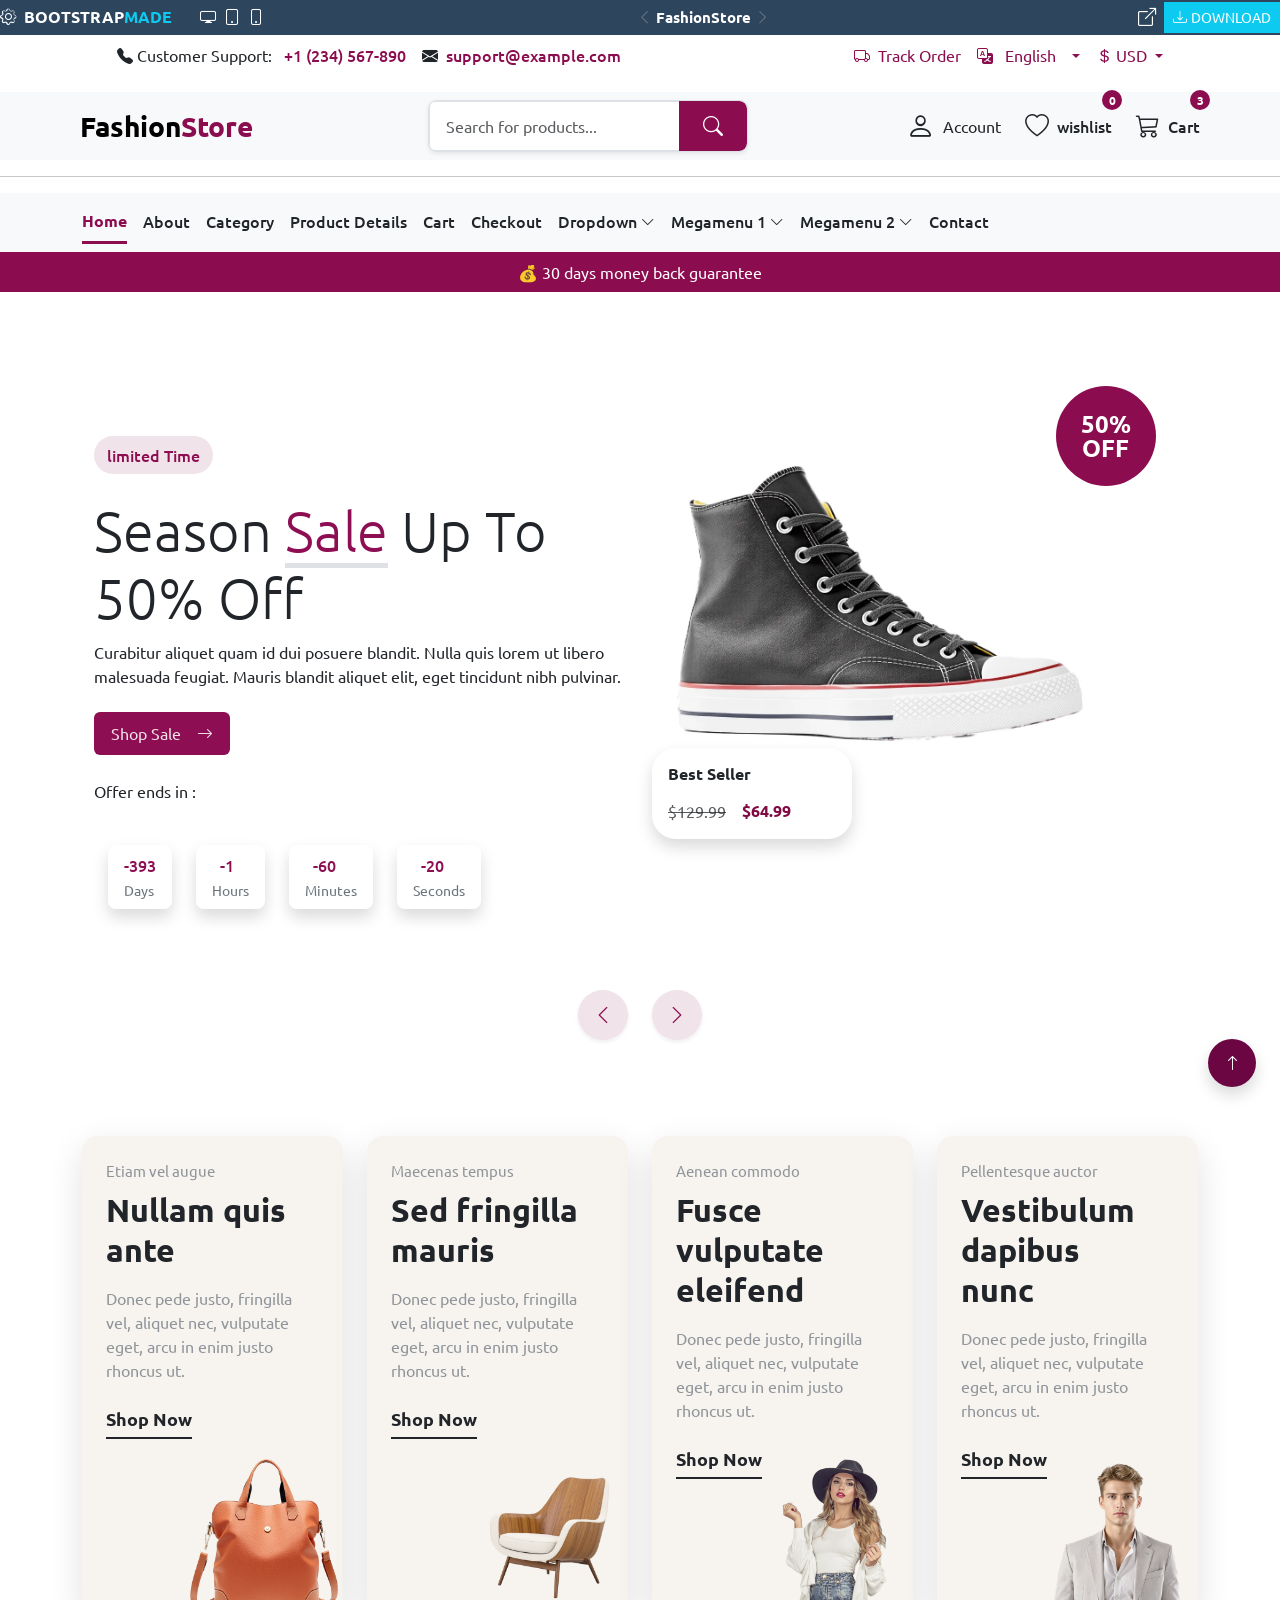
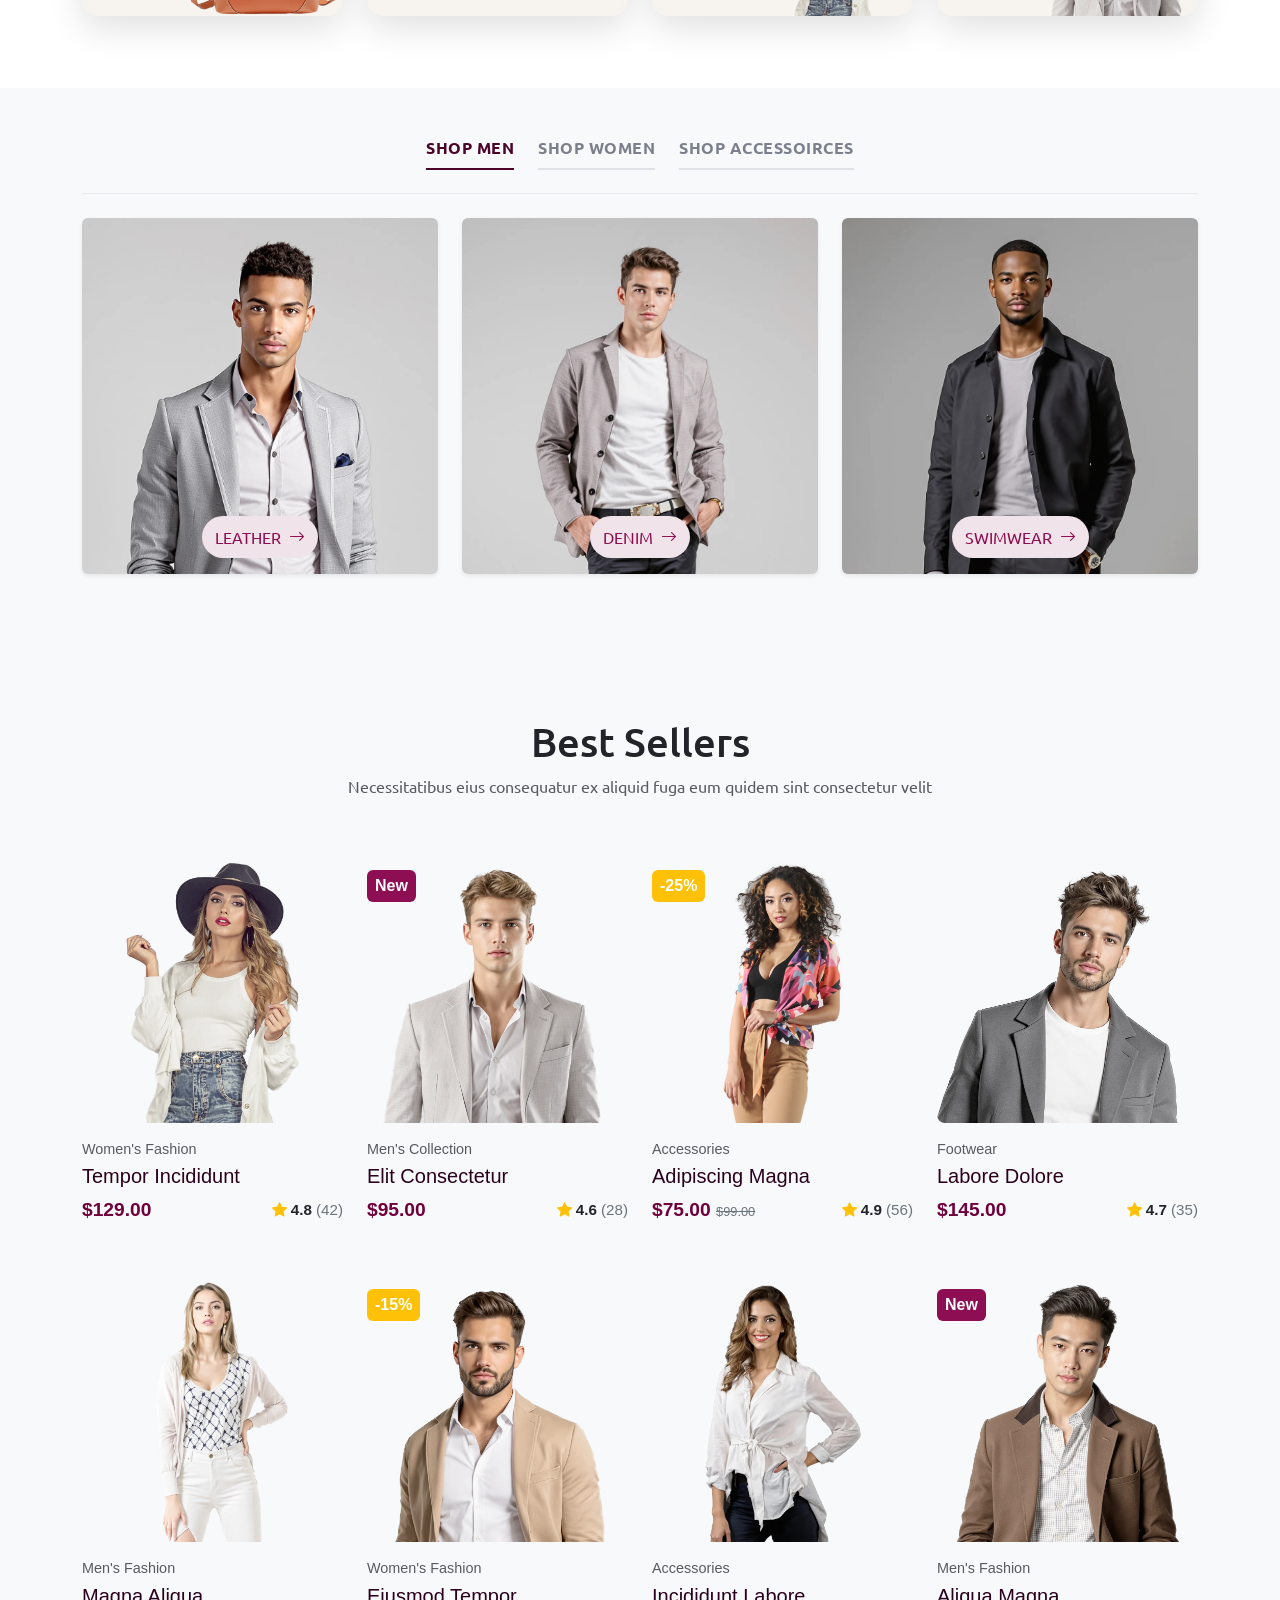
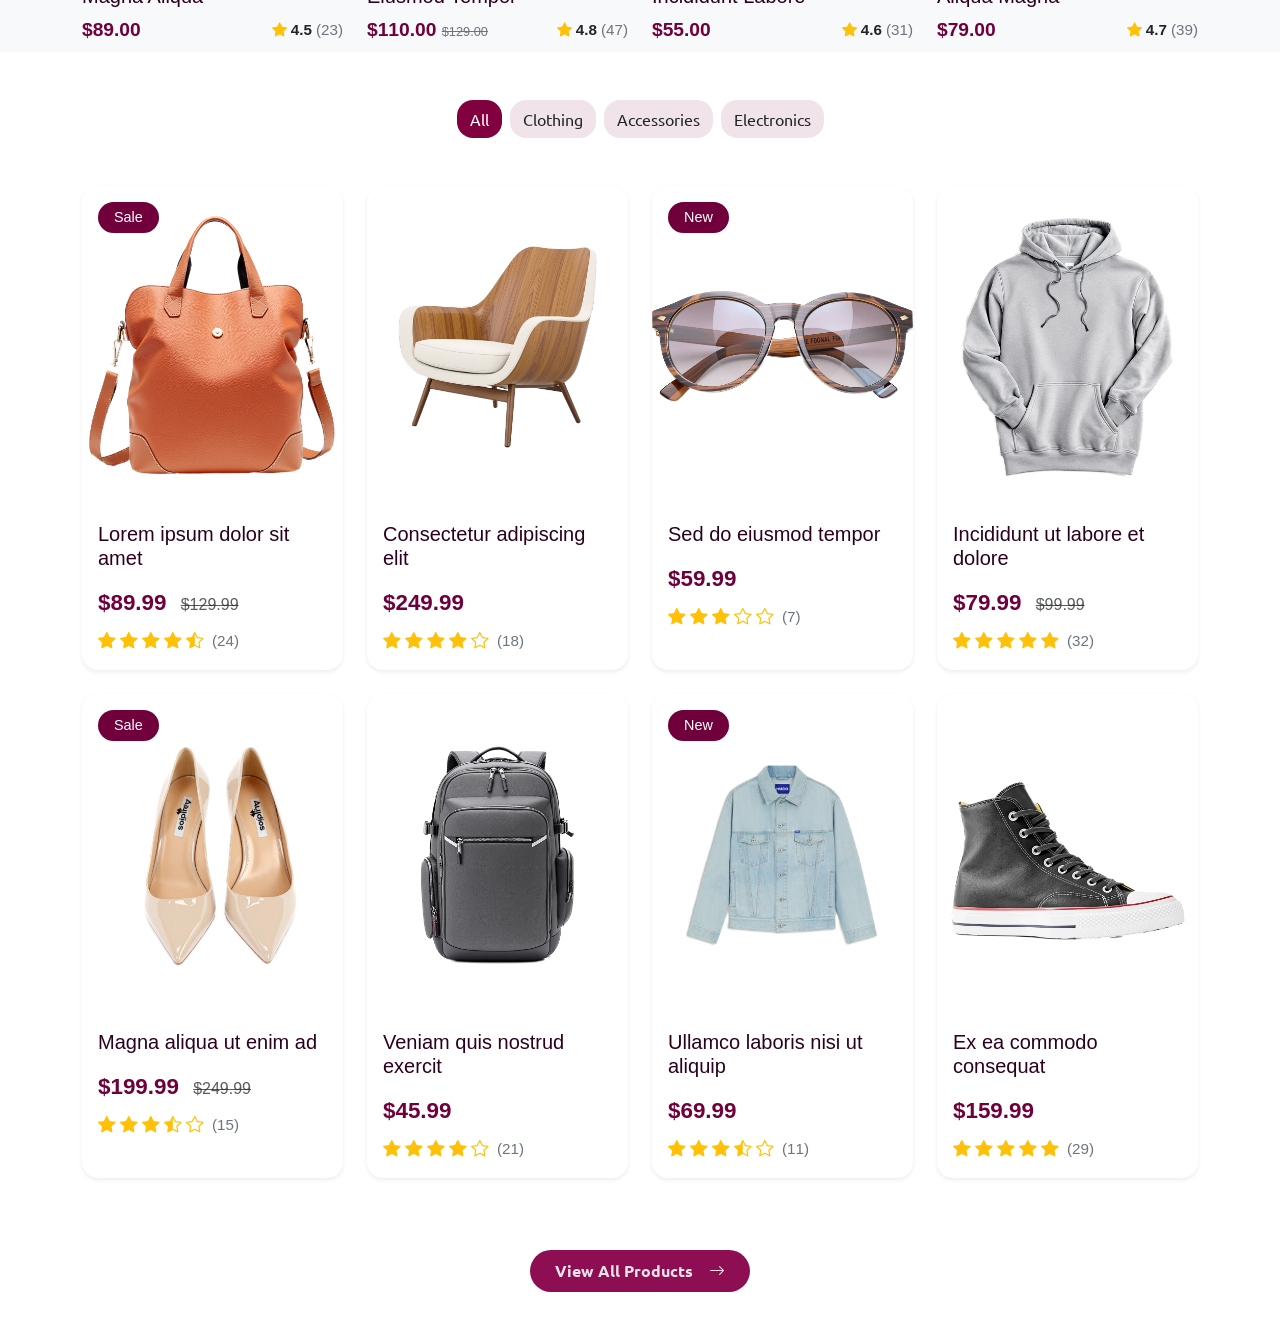
==== commit 8fbda89c: "end section five and main" ====
--- a/index.html
+++ b/index.html
@@ -4988,14 +4988,16 @@
           <div class="row mt-5">
             <div class="col-md-12 d-flex justify-content-center">
               <button
-                class="btn d-flex justify-content-center rounded-5 align-items-center gap-3 px-4 py-3 fw-bold mb-4"
+                class="btn btn-arrow-hover d-flex justify-content-center rounded-5 align-items-center gap-3 px-4 py-2 fw-bold mb-4"
                 style="
                   background-color: var(--color-button);
                   color: var(--background-button);
                 "
               >
                 View All Products
-                <span> <i class="bi bi-arrow-right"></i></span>
+                <span class="arrow-icon">
+                  <i class="bi bi-arrow-right"></i
+                ></span>
               </button>
             </div>
           </div>
--- a/style.css
+++ b/style.css
@@ -467,3 +467,12 @@
   overflow: hidden;
   pointer-events: none;
 }
+
+.btn-arrow-hover .arrow-icon {
+  display: inline-block;
+  transition: transform 0.3s ease;
+}
+
+.btn-arrow-hover:hover .arrow-icon {
+  transform: translateX(6px);
+}
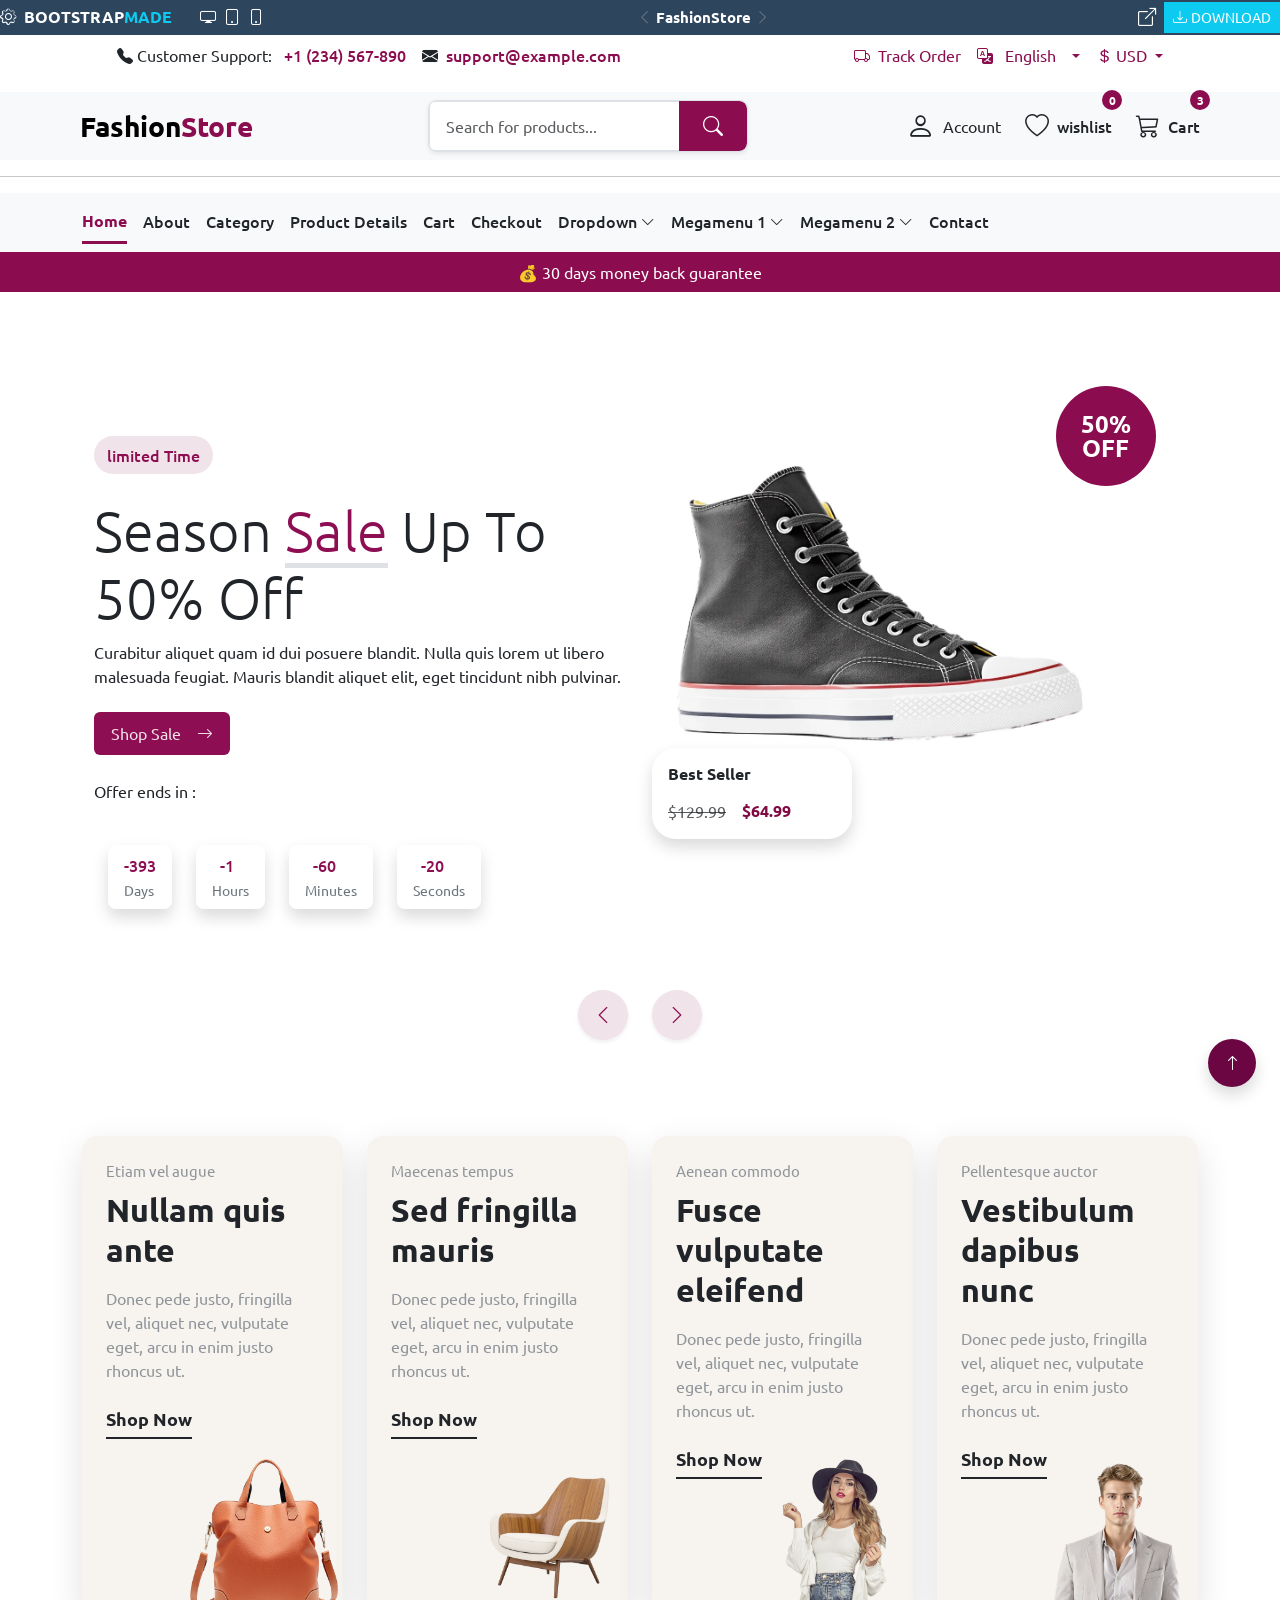
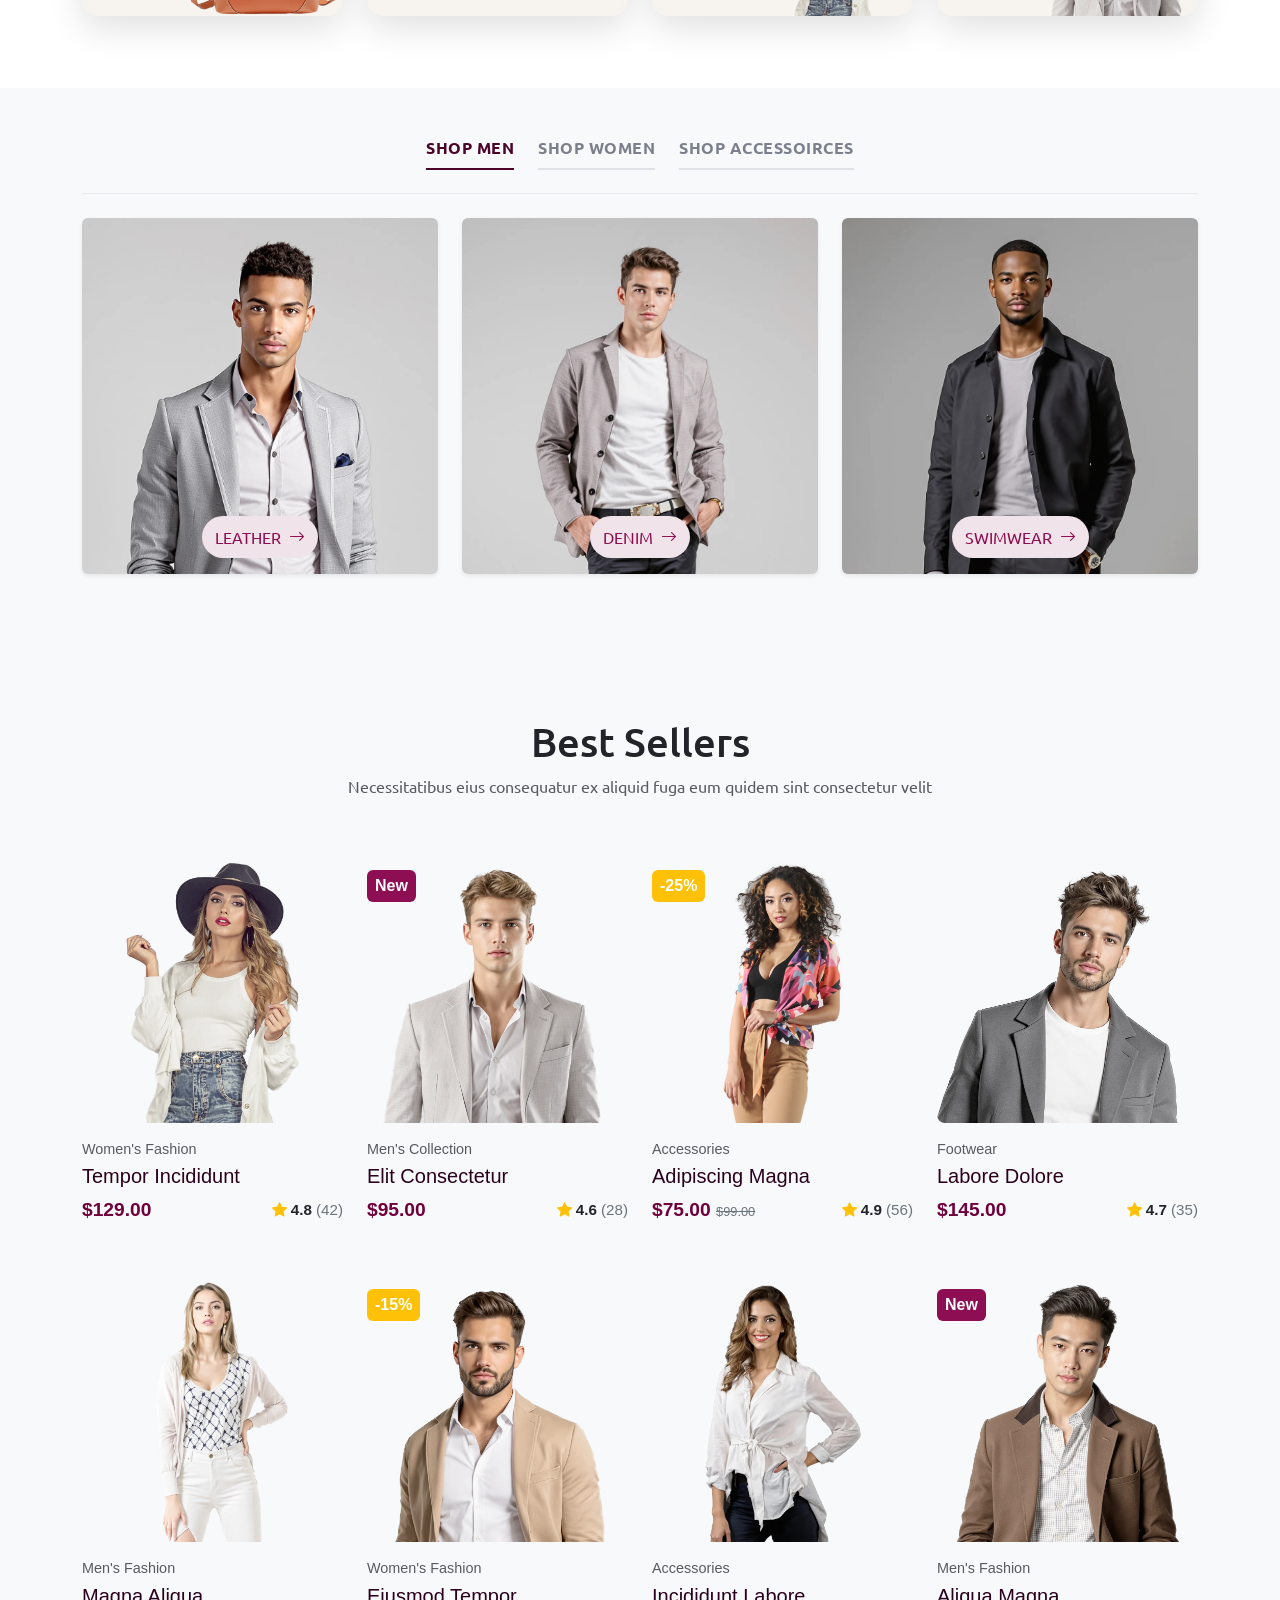
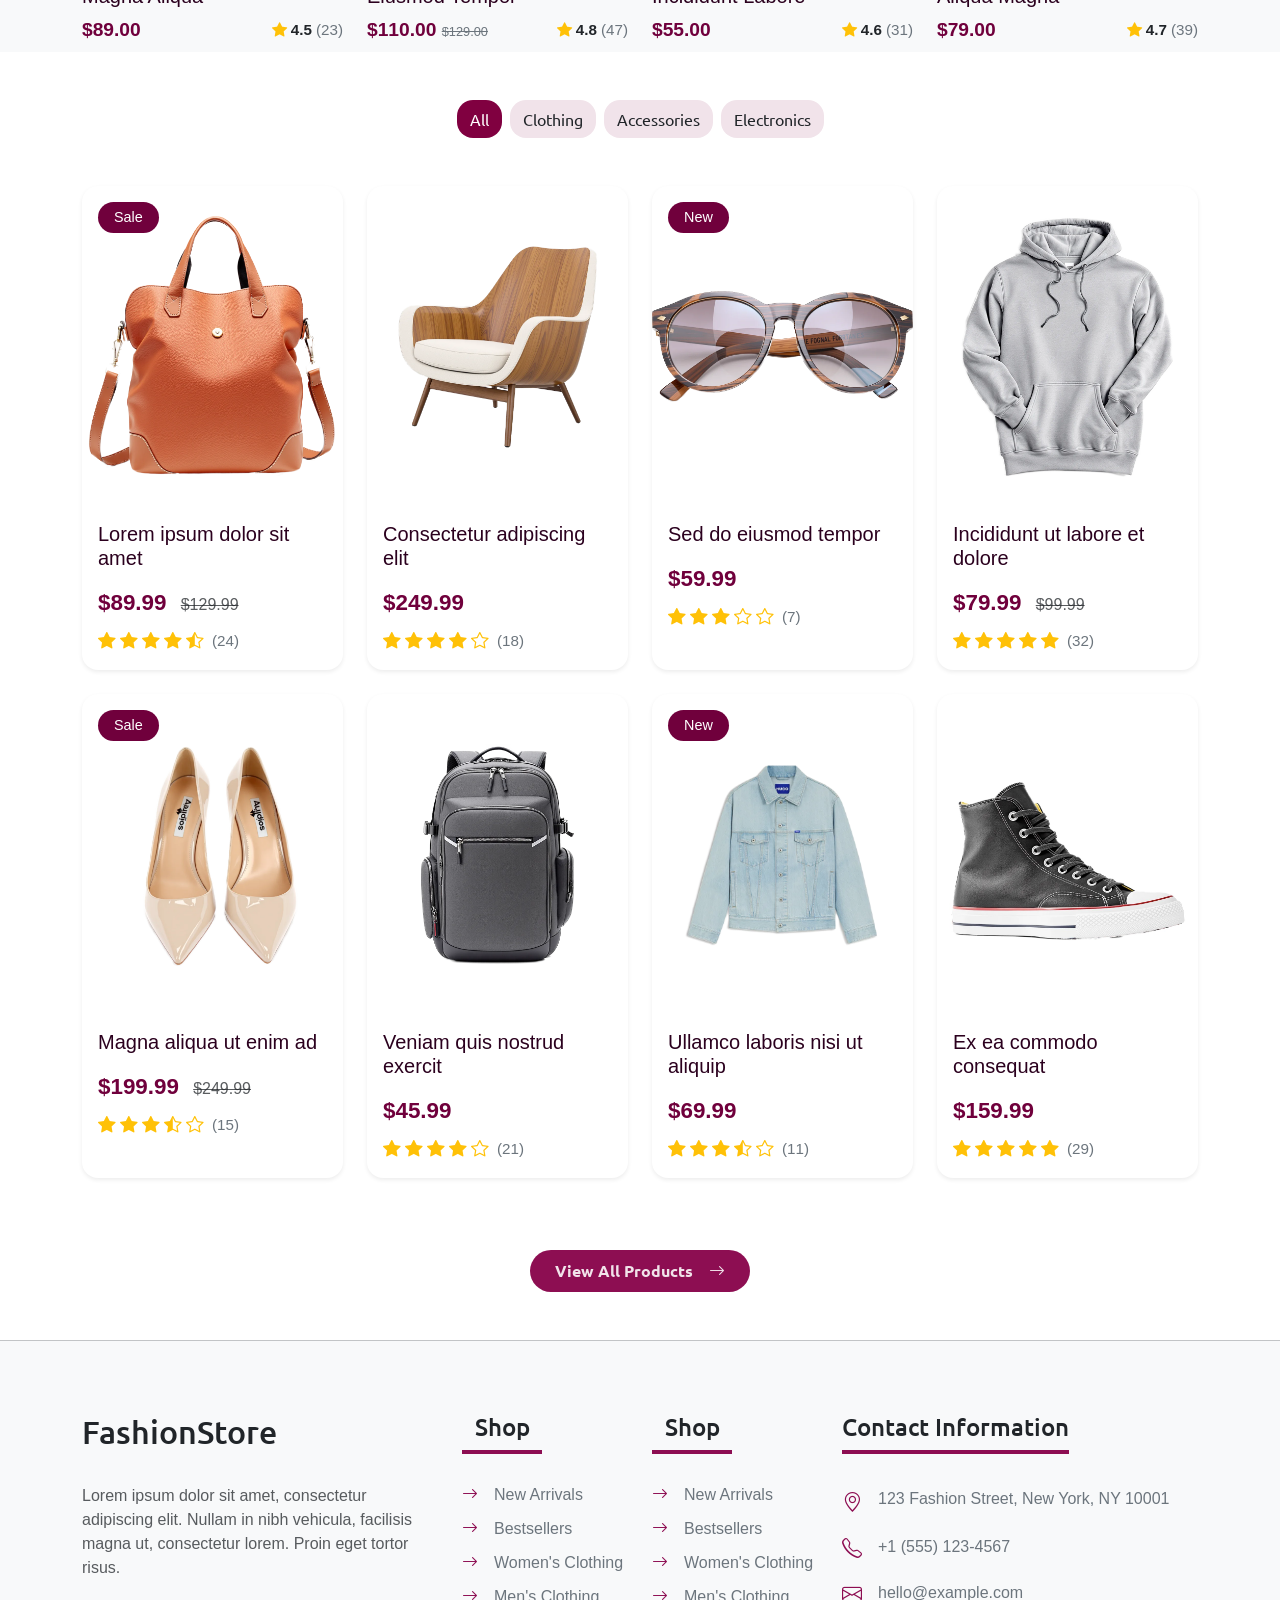
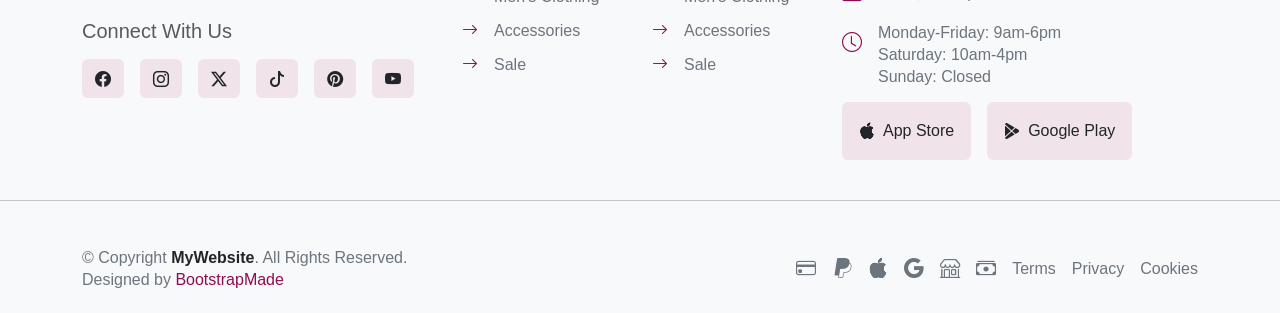
==== commit 45664288: "add footer in Home Page and end Page." ====
--- a/index.html
+++ b/index.html
@@ -5019,6 +5019,356 @@
       </div>
     </main>
     <!-- end main -->
+    <!-- footer -->
+    <footer class="container-fliud bg-light mt-4">
+      <hr />
+      <div class="container mt-5">
+        <div class="row">
+          <div
+            class="col-md-4 mt-4 d-flex flex-column align-items-center align-items-md-start"
+          >
+            <a href="#" class="h2 text-decoration-none">FashionStore</a>
+            <p class="text-body-secondary p mt-4 lh-base">
+              Lorem ipsum dolor sit amet, consectetur adipiscing elit. Nullam in
+              nibh vehicula, facilisis magna ut, consectetur lorem. Proin eget
+              tortor risus.
+            </p>
+            <p class="text-body-secondary p mt-4 fs-5">Connect With Us</p>
+            <div class="d-flex gap-3">
+              <button class="btn outline rounded-2 text-dark mb-4">
+                <i class="bi bi-facebook"></i>
+              </button>
+              <button class="btn outline rounded-2 text-dark mb-4">
+                <i class="bi bi-instagram"></i>
+              </button>
+              <button class="btn outline rounded-2 text-dark mb-4">
+                <i class="bi bi-twitter-x"></i>
+              </button>
+              <button class="btn outline rounded-2 text-dark mb-4">
+                <i class="bi bi-tiktok"></i>
+              </button>
+              <button class="btn outline rounded-2 text-dark mb-4">
+                <i class="bi bi-pinterest"></i>
+              </button>
+              <button class="btn outline rounded-2 text-dark mb-4">
+                <i class="bi bi-youtube"></i>
+              </button>
+            </div>
+          </div>
+          <div
+            class="col-sm-6 col-md-2 mt-4 d-flex flex-column align-items-center align-items-md-start"
+          >
+            <h4
+              class="mb-3 pb-2 position-relative text-center d-inline-block text-dark"
+              style="
+                border-bottom: 4px solid var(--color-button);
+                min-width: 80px;
+              "
+            >
+              Shop
+            </h4>
+            <ul class="list-unstyled d-flex flex-column gap-3 mt-3">
+              <li class="btn-arrow-hover">
+                <a
+                  href="#"
+                  class="text-secondary text-decoration-none d-flex align-items-center gap-2 fs-6 p column-link"
+                >
+                  <i
+                    class="bi bi-arrow-right arrow-icon me-2"
+                    style="color: var(--color-button); font-weight: bold"
+                  ></i>
+                  New Arrivals
+                </a>
+              </li>
+              <li class="btn-arrow-hover">
+                <a
+                  href="#"
+                  class="text-secondary text-decoration-none d-flex align-items-center gap-2 fs-6 p column-link"
+                >
+                  <i
+                    class="bi bi-arrow-right arrow-icon me-2"
+                    style="color: var(--color-button); font-weight: bold"
+                  ></i>
+                  Bestsellers
+                </a>
+              </li>
+              <li class="btn-arrow-hover">
+                <a
+                  href="#"
+                  class="text-secondary text-decoration-none d-flex align-items-center gap-2 fs-6 p column-link"
+                >
+                  <i
+                    class="bi bi-arrow-right arrow-icon me-2"
+                    style="color: var(--color-button); font-weight: bold"
+                  ></i>
+                  Women's Clothing
+                </a>
+              </li>
+              <li class="btn-arrow-hover">
+                <a
+                  href="#"
+                  class="text-secondary text-decoration-none d-flex align-items-center gap-2 fs-6 p column-link"
+                >
+                  <i
+                    class="bi bi-arrow-right arrow-icon me-2"
+                    style="color: var(--color-button); font-weight: bold"
+                  ></i>
+                  Men's Clothing
+                </a>
+              </li>
+              <li class="btn-arrow-hover">
+                <a
+                  href="#"
+                  class="text-secondary text-decoration-none d-flex align-items-center gap-2 fs-6 p column-link"
+                >
+                  <i
+                    class="bi bi-arrow-right arrow-icon me-2"
+                    style="color: var(--color-button); font-weight: bold"
+                  ></i>
+                  Accessories
+                </a>
+              </li>
+              <li class="btn-arrow-hover">
+                <a
+                  href="#"
+                  class="text-secondary text-decoration-none d-flex align-items-center gap-2 fs-6 p column-link"
+                >
+                  <i
+                    class="bi bi-arrow-right arrow-icon me-2"
+                    style="color: var(--color-button); font-weight: bold"
+                  ></i>
+                  Sale
+                </a>
+              </li>
+            </ul>
+          </div>
+          <div
+            class="col-sm-6 col-md-2 mt-4 d-flex flex-column align-items-center align-items-md-start"
+          >
+            <h4
+              class="mb-3 pb-2 position-relative text-center d-inline-block text-dark"
+              style="
+                border-bottom: 4px solid var(--color-button);
+                min-width: 80px;
+              "
+            >
+              Shop
+            </h4>
+            <ul class="list-unstyled d-flex flex-column gap-3 mt-3">
+              <li class="btn-arrow-hover">
+                <a
+                  href="#"
+                  class="text-secondary text-decoration-none d-flex align-items-center gap-2 fs-6 p column-link"
+                >
+                  <i
+                    class="bi bi-arrow-right arrow-icon me-2"
+                    style="color: var(--color-button); font-weight: bold"
+                  ></i>
+                  New Arrivals
+                </a>
+              </li>
+              <li class="btn-arrow-hover">
+                <a
+                  href="#"
+                  class="text-secondary text-decoration-none d-flex align-items-center gap-2 fs-6 p column-link"
+                >
+                  <i
+                    class="bi bi-arrow-right arrow-icon me-2"
+                    style="color: var(--color-button); font-weight: bold"
+                  ></i>
+                  Bestsellers
+                </a>
+              </li>
+              <li class="btn-arrow-hover">
+                <a
+                  href="#"
+                  class="text-secondary text-decoration-none d-flex align-items-center gap-2 fs-6 p column-link"
+                >
+                  <i
+                    class="bi bi-arrow-right arrow-icon me-2"
+                    style="color: var(--color-button); font-weight: bold"
+                  ></i>
+                  Women's Clothing
+                </a>
+              </li>
+              <li class="btn-arrow-hover">
+                <a
+                  href="#"
+                  class="text-secondary text-decoration-none d-flex align-items-center gap-2 fs-6 p column-link"
+                >
+                  <i
+                    class="bi bi-arrow-right arrow-icon me-2"
+                    style="color: var(--color-button); font-weight: bold"
+                  ></i>
+                  Men's Clothing
+                </a>
+              </li>
+              <li class="btn-arrow-hover">
+                <a
+                  href="#"
+                  class="text-secondary text-decoration-none d-flex align-items-center gap-2 fs-6 p column-link"
+                >
+                  <i
+                    class="bi bi-arrow-right arrow-icon me-2"
+                    style="color: var(--color-button); font-weight: bold"
+                  ></i>
+                  Accessories
+                </a>
+              </li>
+              <li class="btn-arrow-hover">
+                <a
+                  href="#"
+                  class="text-secondary text-decoration-none d-flex align-items-center gap-2 fs-6 p column-link"
+                >
+                  <i
+                    class="bi bi-arrow-right arrow-icon me-2"
+                    style="color: var(--color-button); font-weight: bold"
+                  ></i>
+                  Sale
+                </a>
+              </li>
+            </ul>
+          </div>
+          <div
+            class="col-md-4 mt-4 d-flex flex-column align-items-center align-items-md-start"
+          >
+            <h4
+              class="mb-3 pb-2 position-relative d-inline-block text-dark"
+              style="
+                border-bottom: 4px solid var(--color-button);
+                min-width: 120px;
+              "
+            >
+              Contact Information
+            </h4>
+            <ul
+              class="list-unstyled d-flex flex-column gap-3 mt-3 w-100 align-items-center align-items-md-start"
+            >
+              <li class="d-flex align-items-start gap-3">
+                <i
+                  class="bi bi-geo-alt fs-5"
+                  style="color: var(--color-button)"
+                ></i>
+                <span
+                  class="text-secondary fs-6 mt-1 text-center text-md-start p"
+                >
+                  123 Fashion Street, New York, NY 10001
+                </span>
+              </li>
+              <li class="d-flex align-items-center gap-3">
+                <i
+                  class="bi bi-telephone fs-5"
+                  style="color: var(--color-button)"
+                ></i>
+                <a
+                  href="tel:+15551234567"
+                  class="column-link text-secondary text-decoration-none fs-6 p"
+                >
+                  +1 (555) 123-4567
+                </a>
+              </li>
+              <li class="d-flex align-items-center gap-3">
+                <i
+                  class="bi bi-envelope fs-5"
+                  style="color: var(--color-button)"
+                ></i>
+                <a
+                  href="mailto:hello@example.com"
+                  class="column-link text-secondary text-decoration-none fs-6 p"
+                >
+                  hello@example.com
+                </a>
+              </li>
+              <li class="d-flex align-items-start gap-3">
+                <i
+                  class="bi bi-clock fs-5"
+                  style="color: var(--color-button); padding-top: 2px"
+                ></i>
+                <div class="text-secondary fs-6 text-center text-md-start">
+                  <div class="mb-1 p">Monday-Friday: 9am-6pm</div>
+                  <div class="mb-1 p">Saturday: 10am-4pm</div>
+                  <div class="p">Sunday: Closed</div>
+                </div>
+              </li>
+            </ul>
+            <div class="d-flex gap-3">
+              <button class="btn outline rounded-2 text-dark mb-4 px-3 py-3">
+                <div
+                  class="d-flex gap-2 justify-content-center align-items-center"
+                >
+                  <i class="bi bi-apple"></i>
+                  <p class="p m-0">App Store</p>
+                </div>
+              </button>
+              <button class="btn outline rounded-2 text-dark mb-4 px-3 py-3">
+                <div
+                  class="d-flex gap-2 justify-content-center align-items-center"
+                >
+                  <i class="bi bi-google-play"></i>
+                  <p class="p m-0">Google Play</p>
+                </div>
+              </button>
+            </div>
+          </div>
+        </div>
+      </div>
+      <hr />
+      <div class="container">
+        <div class="row mt-4">
+          <div class="col-12 d-flex justify-content-between align-items-center">
+            <div class="py-4 p">
+              <p class="text-secondary mb-1 fs-6">
+                &copy; Copyright <strong class="text-dark">MyWebsite</strong>.
+                All Rights Reserved.
+              </p>
+              <p class="text-secondary mb-0 fs-6">
+                Designed by
+                <a
+                  href="#"
+                  class="text-decoration-none"
+                  style="color: var(--color-button)"
+                  >BootstrapMade</a
+                >
+              </p>
+            </div>
+            <div class="py-4 p">
+              <div
+                class="d-flex justify-content-between align-items-center gap-3"
+              >
+                <div
+                  class="d-flex align-items-center gap-3 fs-5 text-secondary"
+                >
+                  <i class="bi bi-credit-card column-link"></i>
+                  <i class="bi bi-paypal column-link"></i>
+                  <i class="bi bi-apple column-link"></i>
+                  <i class="bi bi-google column-link"></i>
+                  <i class="bi bi-shop column-link"></i>
+                  <i class="bi bi-cash-stack column-link"></i>
+                </div>
+                <div class="d-flex align-items-center gap-3">
+                  <a
+                    href="#"
+                    class="column-link text-secondary text-decoration-none fs-6"
+                    >Terms</a
+                  >
+                  <a
+                    href="#"
+                    class="column-link text-secondary text-decoration-none fs-6"
+                    >Privacy</a
+                  >
+                  <a
+                    href="#"
+                    class="column-link text-secondary text-decoration-none fs-6"
+                    >Cookies</a
+                  >
+                </div>
+              </div>
+            </div>
+          </div>
+        </div>
+      </div>
+    </footer>
+    <!-- end footer -->
     <script src="script.js"></script>
     <script src="https://cdn.jsdelivr.net/npm/bootstrap@5.3.8/dist/js/bootstrap.bundle.min.js"></script>
   </body>
--- a/style.css
+++ b/style.css
@@ -476,3 +476,15 @@
 .btn-arrow-hover:hover .arrow-icon {
   transform: translateX(6px);
 }
+
+footer .p {
+  font: 1em sans-serif;
+}
+
+.column-link {
+  transition: color 0.25s ease;
+}
+
+.column-link:hover {
+  color: var(--color-button) !important;
+}
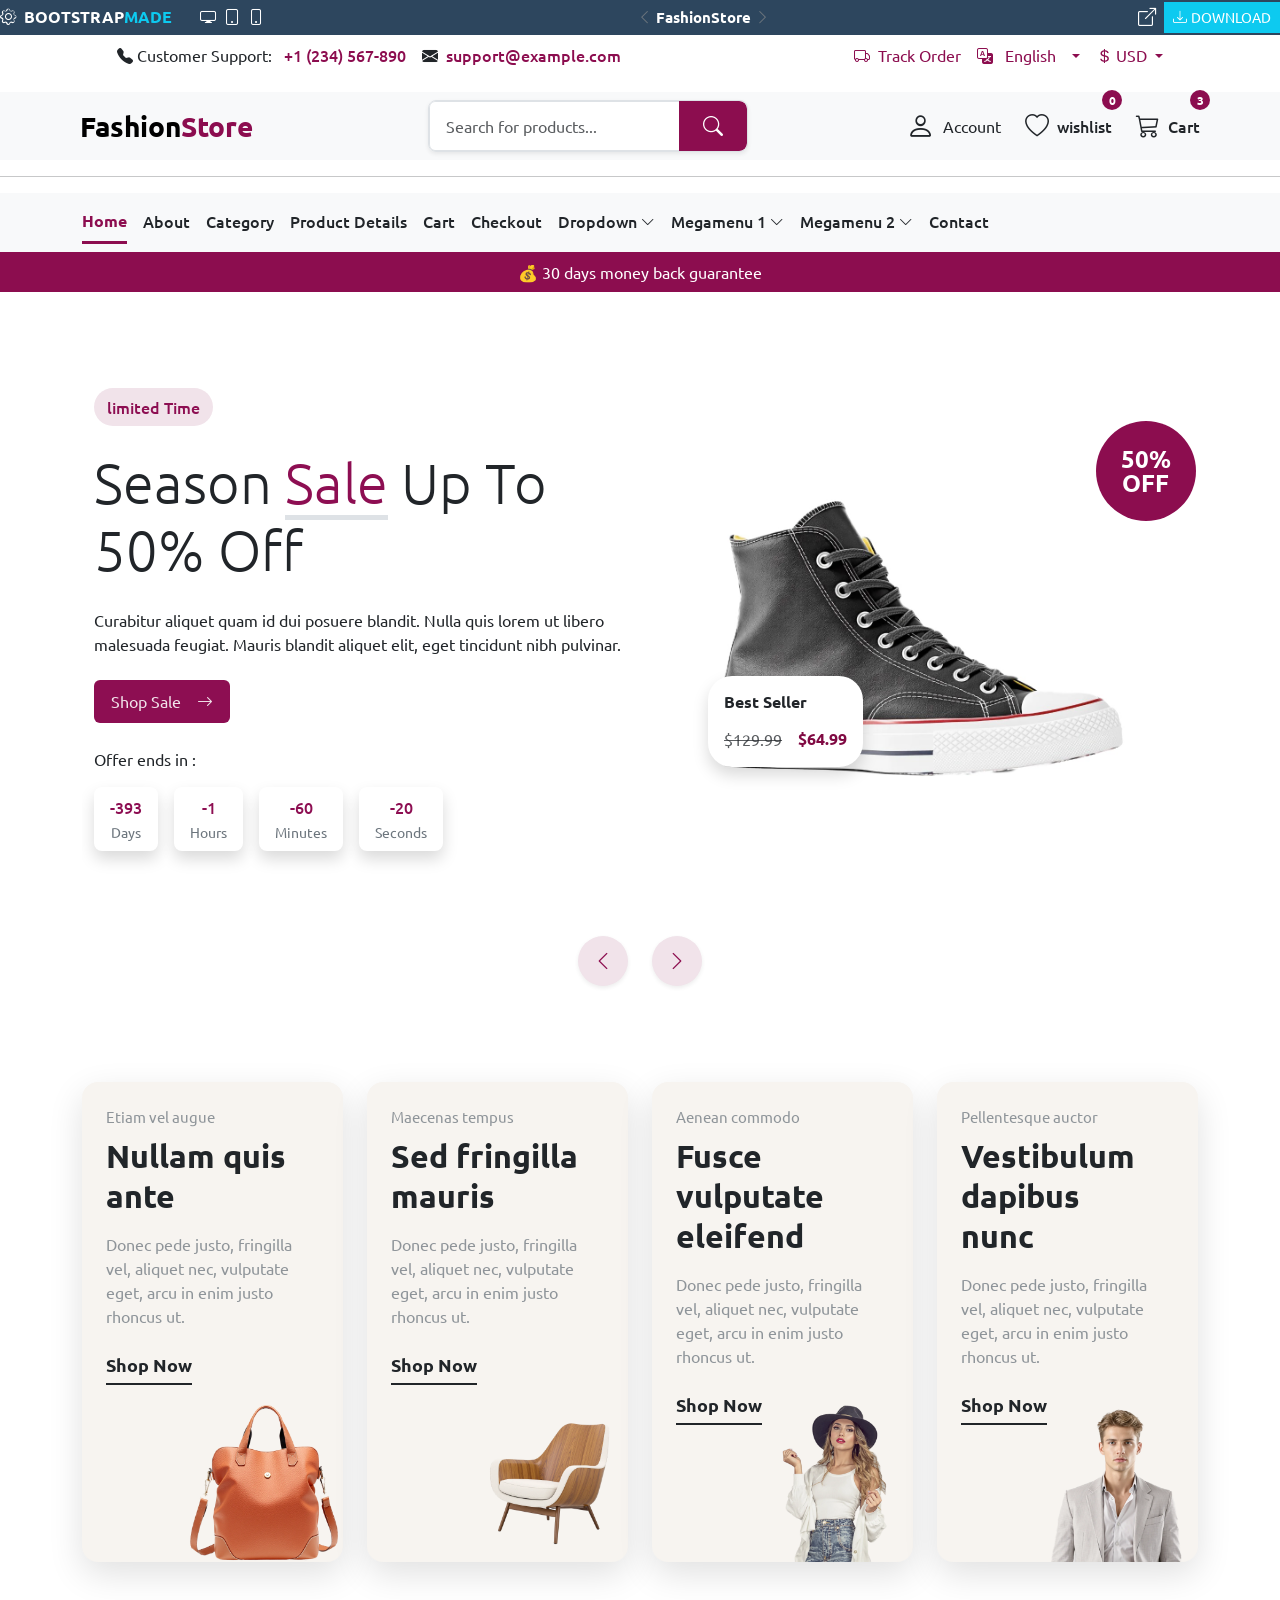
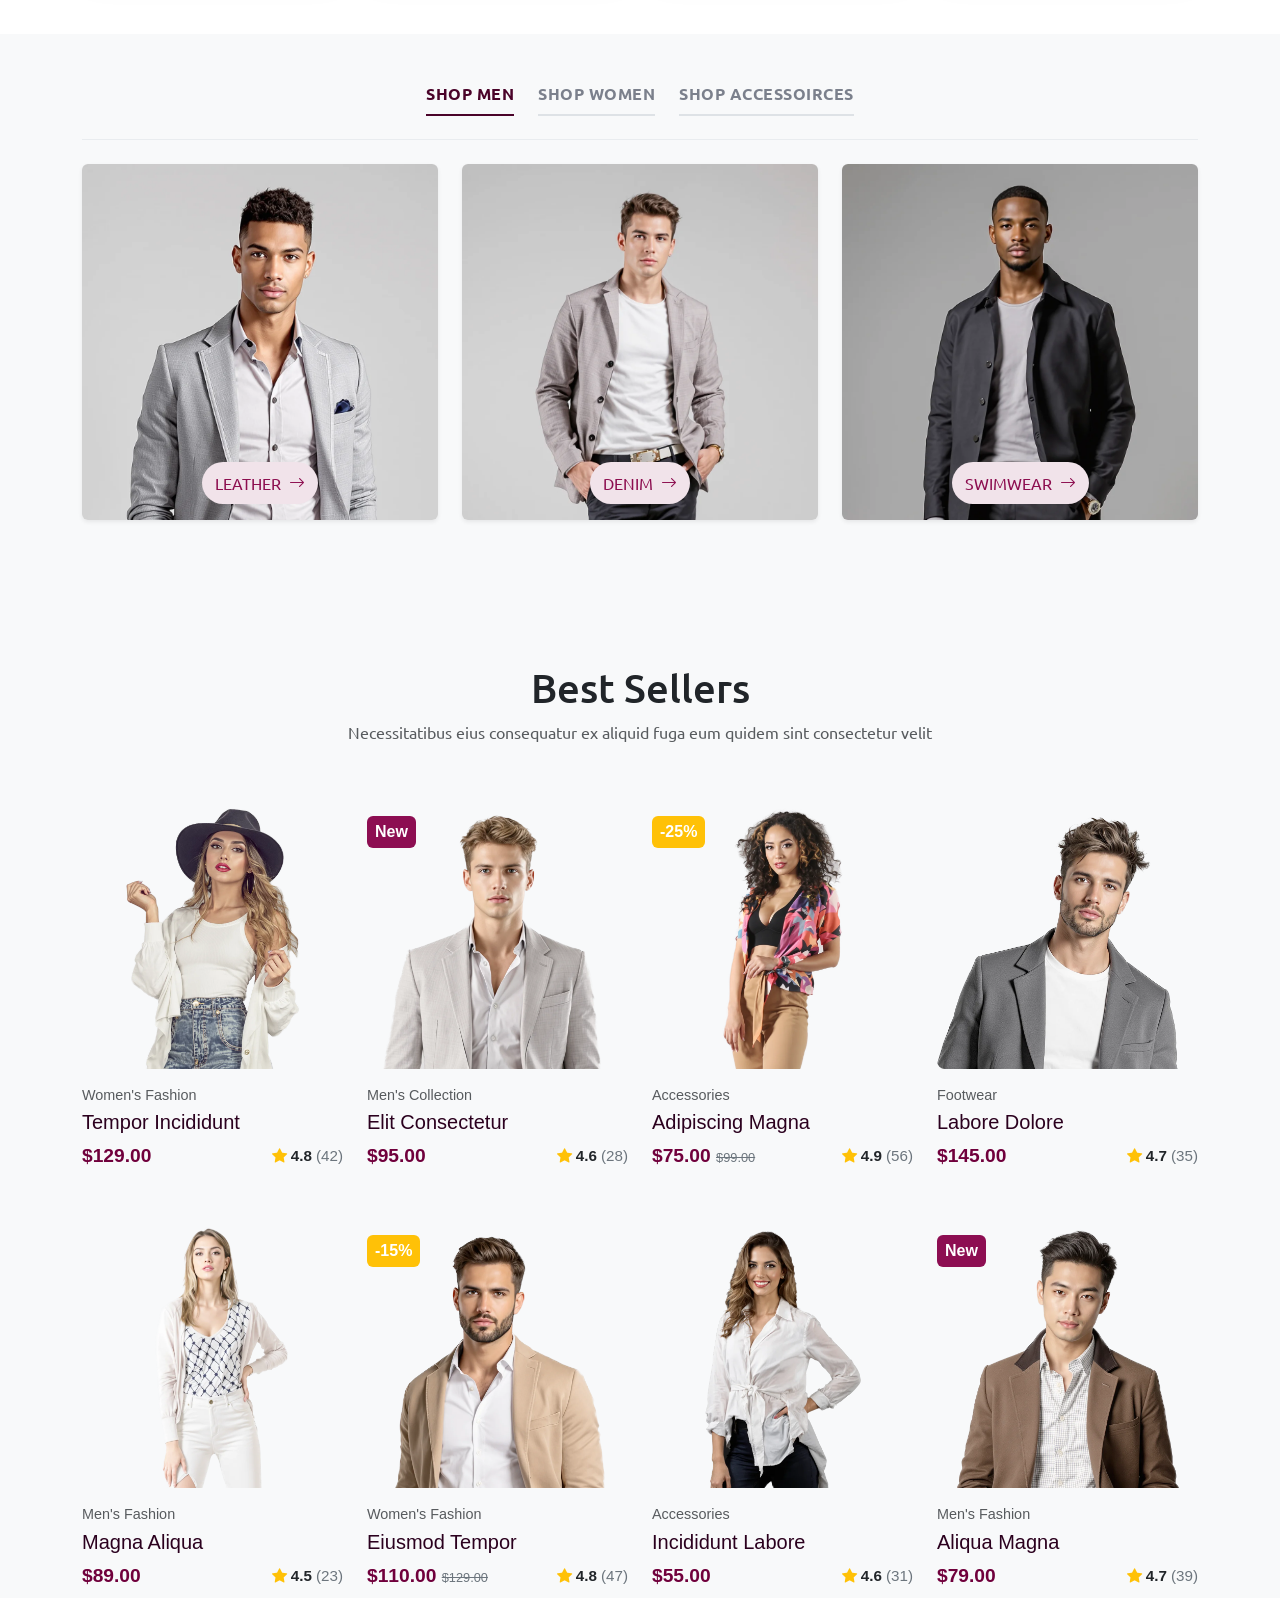
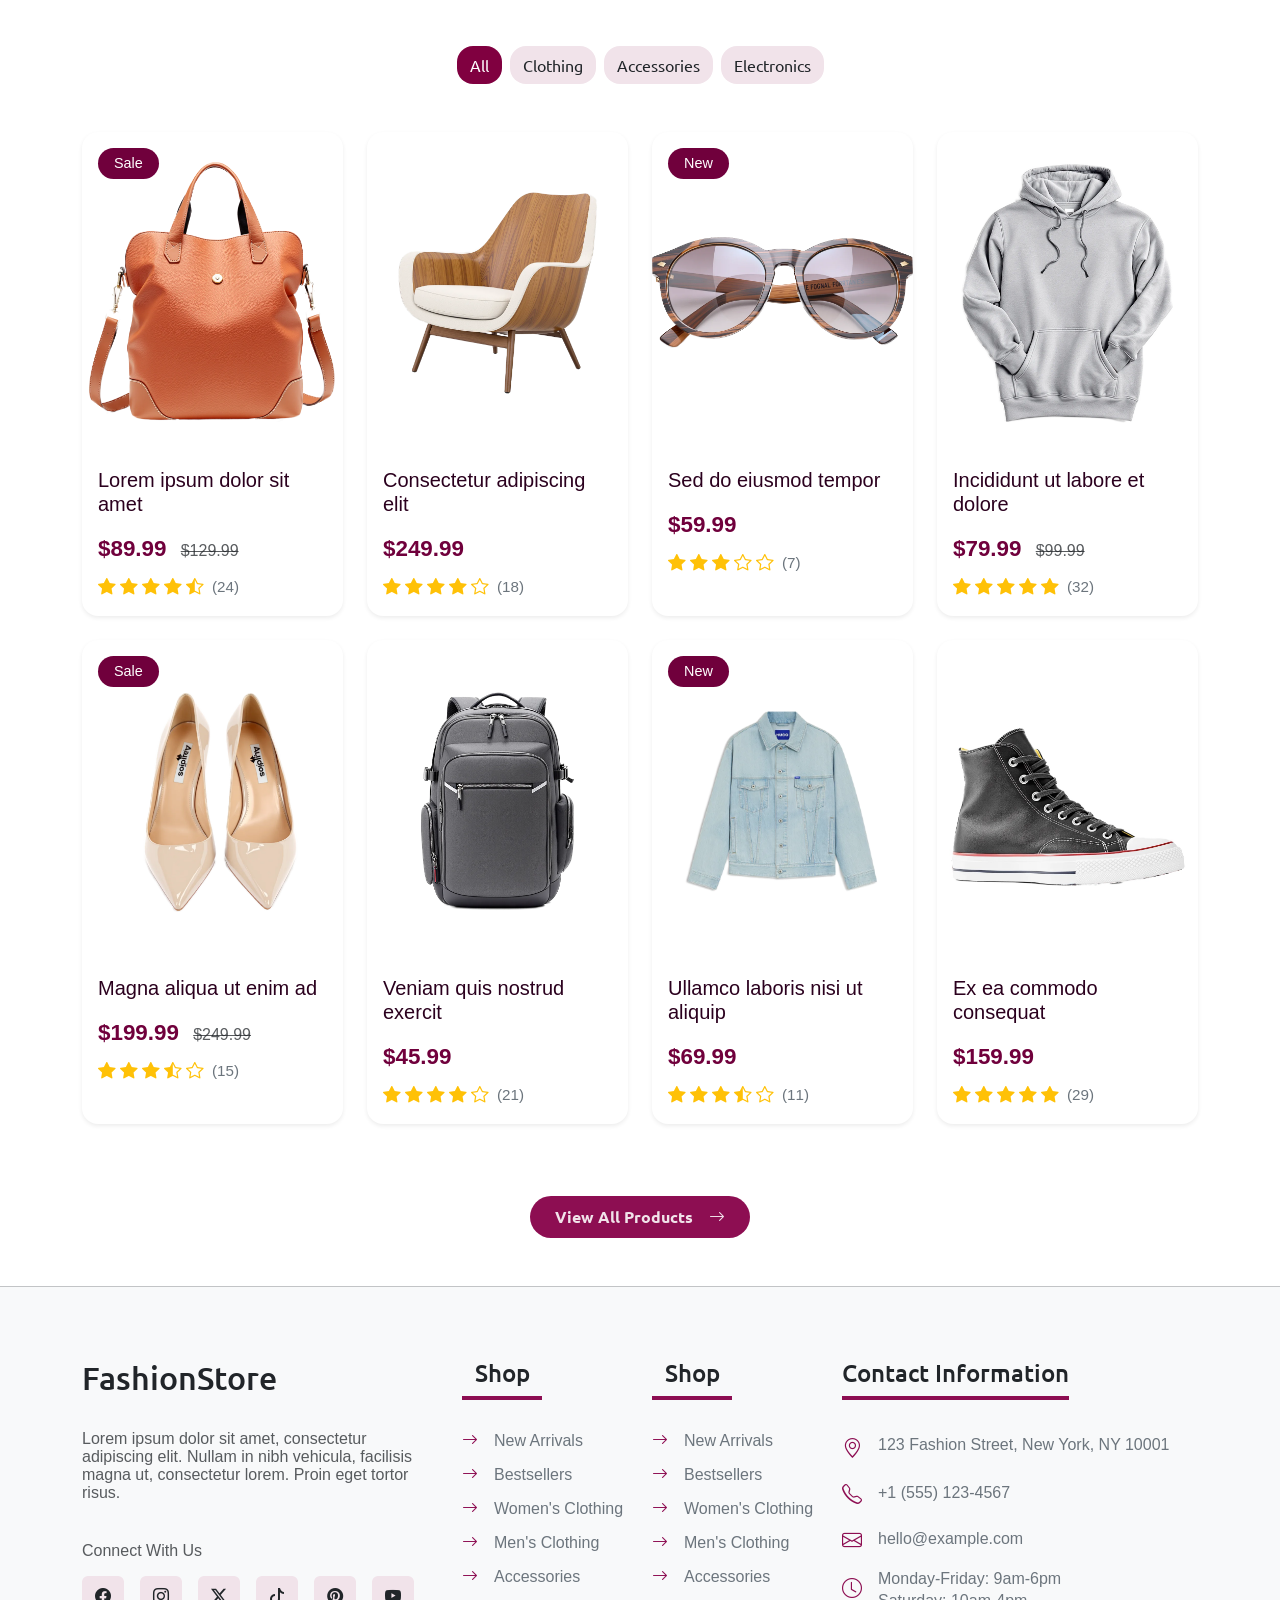
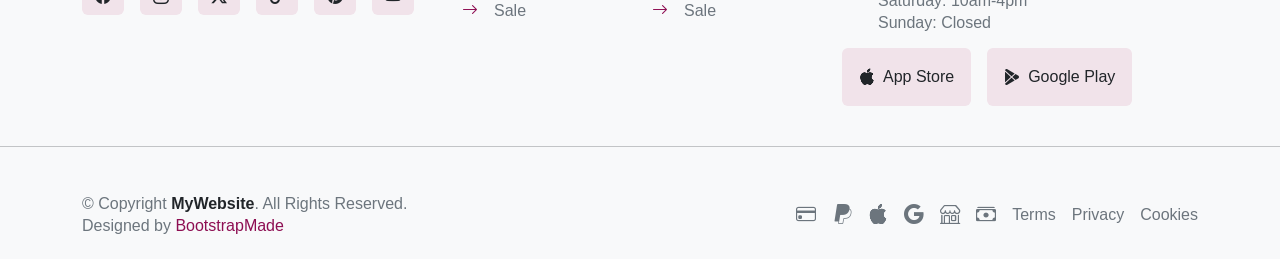
==== commit 424956da: "end about bage." ====
--- a/index.html
+++ b/index.html
@@ -181,8 +181,12 @@
         </div>
         <div class="d-flex justify-content-between align-content-center gap-4">
           <a
-            href="#"
+            href="#mobileSearchCollapse"
             class="nav-link d-inline-flex align-items-center gap-2 d-lg-none"
+            data-bs-toggle="collapse"
+            role="button"
+            aria-expanded="false"
+            aria-controls="mobileSearchCollapse"
           >
             <i class="bi bi-search fs-4"></i>
           </a>
@@ -262,37 +266,49 @@
       <div class="offcanvas-body">
         <ul class="list-unstyled px-2">
           <li class="d-flex justify-content-between align-items-center py-3">
-            <a class="text-decoration-none fw-bold text-danger fs-5" href="#"
+            <a
+              class="text-decoration-none fw-bold text-danger fs-5"
+              href="index.html"
               >Home</a
             >
           </li>
 
           <li class="d-flex justify-content-between align-items-center py-3">
-            <a class="text-decoration-none fw-medium text-dark fs-5" href="#"
+            <a
+              class="text-decoration-none fw-medium text-dark fs-5"
+              href="About.html"
               >About</a
             >
           </li>
 
           <li class="d-flex justify-content-between align-items-center py-3">
-            <a class="text-decoration-none fw-medium text-dark fs-5" href="#"
+            <a
+              class="text-decoration-none fw-medium text-dark fs-5"
+              href="Category.html"
               >Category</a
             >
           </li>
 
           <li class="d-flex justify-content-between align-items-center py-3">
-            <a class="text-decoration-none fw-medium text-dark fs-5" href="#"
+            <a
+              class="text-decoration-none fw-medium text-dark fs-5"
+              href="ProductDetails.html"
               >Product Details</a
             >
           </li>
 
           <li class="d-flex justify-content-between align-items-center py-3">
-            <a class="text-decoration-none fw-medium text-dark fs-5" href="#"
+            <a
+              class="text-decoration-none fw-medium text-dark fs-5"
+              href="Cart.html"
               >Cart</a
             >
           </li>
 
           <li class="d-flex justify-content-between align-items-center py-3">
-            <a class="text-decoration-none fw-medium text-dark fs-5" href="#"
+            <a
+              class="text-decoration-none fw-medium text-dark fs-5"
+              href="Checkout.html"
               >Checkout</a
             >
           </li>
@@ -511,7 +527,9 @@
             </div>
           </li>
           <li class="d-flex justify-content-between align-items-center py-2">
-            <a class="text-decoration-none fw-medium text-dark fs-5" href="#"
+            <a
+              class="text-decoration-none fw-medium text-dark fs-5"
+              href="Contact.html"
               >Contact</a
             >
           </li>
@@ -527,7 +545,7 @@
           <li class="nav-item">
             <a
               class="nav-link fw-bold border-bottom border-3"
-              href="#"
+              href="index.html"
               style="
                 color: var(--accent-color);
                 border-color: var(--accent-color) !important;
@@ -540,35 +558,35 @@
           <li class="nav-item">
             <a
               class="nav-link text-dark fw-medium position-relative nav-animate"
-              href="#"
+              href="About.html"
               >About</a
             >
           </li>
           <li class="nav-item">
             <a
               class="nav-link text-dark fw-medium position-relative nav-animate"
-              href="#"
+              href="Category.html"
               >Category</a
             >
           </li>
           <li class="nav-item">
             <a
               class="nav-link text-dark fw-medium position-relative nav-animate"
-              href="#"
+              href="ProductDetails.html"
               >Product Details</a
             >
           </li>
           <li class="nav-item">
             <a
               class="nav-link text-dark fw-medium position-relative nav-animate"
-              href="#"
+              href="Cart.html"
               >Cart</a
             >
           </li>
           <li class="nav-item">
             <a
               class="nav-link text-dark fw-medium position-relative nav-animate"
-              href="#"
+              href="Checkout.html"
               >Checkout</a
             >
           </li>
@@ -2496,7 +2514,7 @@
           <li class="nav-item">
             <a
               class="nav-link text-dark fw-medium position-relative nav-animate"
-              href="#"
+              href="Contact.html"
               >Contact</a
             >
           </li>
@@ -2535,6 +2553,27 @@
     </nav>
     <!-- main -->
     <main>
+      <div class="collapse d-lg-none" id="mobileSearchCollapse">
+        <div class="container py-2">
+          <div
+            class="input-group shadow-sm border rounded-3 overflow-hidden w-100"
+          >
+            <input
+              type="text"
+              class="form-control py-2 px-3 shadow-sm border-0"
+              placeholder="Search for products..."
+              aria-label="Search for products"
+            />
+            <button
+              class="btn border-0 px-4 rounded-0 rounded-end-3"
+              type="button"
+              style="background-color: var(--accent-color)"
+            >
+              <i class="bi bi-search text-white fs-5"></i>
+            </button>
+          </div>
+        </div>
+      </div>
       <!-- section one -->
       <section class="container mt-5">
         <div
@@ -2543,89 +2582,101 @@
           data-bs-interval="4000"
           id="slides-with-indicators"
         >
-          <div class="carousel-inner">
-            <div
-              class="carousel-item overflow-hidden active"
-              style="height: 650px"
-            >
-              <div class="container mt-5">
-                <div class="row pt-5">
-                  <div class="col-md-6">
-                    <button
-                      class="btn rounded-5 fw-medium mb-4"
-                      style="
-                        background-color: var(--background-button);
-                        color: var(--color-button);
-                      "
-                    >
-                      limited Time
-                    </button>
-                    <h1 class="text-capitalize display-4">
-                      season
-                      <span
-                        class="border-bottom border-5"
-                        style="color: var(--color-button)"
-                        >sale</span
-                      >
-                      up to 50% off
-                    </h1>
-                    <p class="mb-4">
-                      Curabitur aliquet quam id dui posuere blandit. Nulla quis
-                      lorem ut libero malesuada feugiat. Mauris blandit aliquet
-                      elit, eget tincidunt nibh pulvinar.
-                    </p>
-                    <button
-                      class="btn d-flex justify-content-center align-items-center gap-3 px-3 py-2 mb-4"
-                      style="
-                        background-color: var(--color-button);
-                        color: var(--background-button);
-                      "
-                    >
-                      Shop Sale <span> <i class="bi bi-arrow-right"></i></span>
-                    </button>
-                    <p class="mb-4">Offer ends in :</p>
-                    <div
-                      class="d-flex justify-content-center align-items-center gap-4"
-                      style="width: 400px; height: 100px"
-                    >
-                      <div class="px-3 py-2 shadow rounded-3">
+          <div class="carousel-inner" style="min-height: 580px">
+            <div class="carousel-item active h-100">
+              <div class="container mt-4">
+                <div class="row pt-4 align-items-stretch">
+                  <div
+                    class="col-md-6 mb-3 d-flex flex-column justify-content-center"
+                  >
+                    <div>
+                      <button
+                        class="btn rounded-5 fw-medium mb-4"
+                        style="
+                          background-color: var(--background-button);
+                          color: var(--color-button);
+                        "
+                      >
+                        limited Time
+                      </button>
+                      <h1 class="text-capitalize display-4 mb-4">
+                        season
                         <span
-                          class="d-block fw-medium"
+                          class="border-bottom border-5"
                           style="color: var(--color-button)"
-                          >-393</span
-                        >
-                        <small class="text-secondary"> Days </small>
-                      </div>
-                      <div class="px-3 py-2 shadow rounded-3">
-                        <span
-                          class="d-block ms-2 fw-medium"
-                          style="color: var(--color-button)"
-                          >-1</span
-                        >
-                        <small class="text-secondary"> Hours </small>
-                      </div>
-                      <div class="px-3 py-2 shadow rounded-3">
-                        <span
-                          class="d-block ms-2 fw-medium"
-                          style="color: var(--color-button)"
-                          >-60</span
-                        >
-                        <small class="text-secondary"> Minutes </small>
-                      </div>
-                      <div class="px-3 py-2 shadow rounded-3">
-                        <span
-                          class="d-block ms-2 fw-medium"
-                          style="color: var(--color-button)"
-                          >-20</span
-                        >
-                        <small class="text-secondary"> Seconds </small>
-                      </div>
-                    </div>
-                  </div>
-                  <div class="col-md-6">
+                          >sale</span
+                        >
+                        up to 50% off
+                      </h1>
+                      <p class="mb-4">
+                        Curabitur aliquet quam id dui posuere blandit. Nulla
+                        quis lorem ut libero malesuada feugiat. Mauris blandit
+                        aliquet elit, eget tincidunt nibh pulvinar.
+                      </p>
+                      <button
+                        class="btn d-flex justify-content-center align-items-center gap-3 px-3 py-2 mb-4"
+                        style="
+                          background-color: var(--color-button);
+                          color: var(--background-button);
+                        "
+                      >
+                        Shop Sale
+                        <span> <i class="bi bi-arrow-right"></i></span>
+                      </button>
+                      <p class="mb-3">Offer ends in :</p>
+                      <div
+                        class="d-flex justify-content-start align-items-center gap-3"
+                        style="max-width: 400px"
+                      >
+                        <div
+                          class="px-3 py-2 shadow rounded-3 bg-white text-center"
+                        >
+                          <span
+                            class="d-block fw-medium"
+                            style="color: var(--color-button)"
+                            >-393</span
+                          >
+                          <small class="text-secondary"> Days </small>
+                        </div>
+                        <div
+                          class="px-3 py-2 shadow rounded-3 bg-white text-center"
+                        >
+                          <span
+                            class="d-block fw-medium"
+                            style="color: var(--color-button)"
+                            >-1</span
+                          >
+                          <small class="text-secondary"> Hours </small>
+                        </div>
+                        <div
+                          class="px-3 py-2 shadow rounded-3 bg-white text-center"
+                        >
+                          <span
+                            class="d-block fw-medium"
+                            style="color: var(--color-button)"
+                            >-60</span
+                          >
+                          <small class="text-secondary"> Minutes </small>
+                        </div>
+                        <div
+                          class="px-3 py-2 shadow rounded-3 bg-white text-center"
+                        >
+                          <span
+                            class="d-block fw-medium"
+                            style="color: var(--color-button)"
+                            >-20</span
+                          >
+                          <small class="text-secondary"> Seconds </small>
+                        </div>
+                      </div>
+                    </div>
+                  </div>
+                  <div
+                    class="col-md-6 d-flex align-items-center justify-content-center"
+                  >
                     <div class="position-relative" style="width: 85%">
                       <img
-                        class="w-100"
+                        class="w-100 object-fit-cover rounded-4"
                         src="img/product-8.jpg"
                         alt="صورة حذاء"
                       />
@@ -2643,18 +2694,16 @@
                         OFF
                       </span>
                       <div
-                        class="card border-0 shadow text-start"
+                        class="card border-0 shadow text-start position-absolute bottom-0 start-0 m-3"
                         style="border-radius: 24px; max-width: 200px"
                       >
                         <div class="card-body">
                           <h6 class="fw-bold text-dark mb-3">Best Seller</h6>
-
                           <div class="d-flex align-items-center gap-3">
                             <span
                               class="text-body-secondary text-decoration-line-through"
                               >$129.99</span
                             >
-
                             <span class="fw-bold" style="color: #800a43"
                               >$64.99</span
                             >
@@ -2666,106 +2715,114 @@
                 </div>
               </div>
             </div>
-            <div class="carousel-item overflow-hidden" style="height: 650px">
-              <div class="container mt-5">
-                <div class="row pt-5">
-                  <div class="col-md-6">
-                    <button
-                      class="btn rounded-5 fw-medium mb-4"
-                      style="
-                        background-color: var(--background-button);
-                        color: var(--color-button);
-                      "
-                    >
-                      Featured Collection
-                    </button>
-                    <h1 class="text-capitalize display-4 mb-5">
-                      Premium
-                      <span
-                        class="border-bottom border-5"
-                        style="color: var(--color-button)"
-                        >Quality</span
-                      >
-                      Products
-                    </h1>
-                    <p class="mb-5">
-                      Curabitur aliquet quam id dui posuere blandit. Nulla quis
-                      lorem ut libero malesuada feugiat. Mauris blandit aliquet
-                      elit, eget tincidunt nibh pulvinar.
-                    </p>
-                    <button
-                      class="btn d-flex justify-content-center align-items-center gap-3 px-3 py-2 mb-5"
-                      style="
-                        background-color: var(--color-button);
-                        color: var(--background-button);
-                      "
-                    >
-                      Explore Collection
-                      <span> <i class="bi bi-arrow-right"></i></span>
-                    </button>
+            <div class="carousel-item h-100">
+              <div class="container mt-4">
+                <div class="row pt-4 align-items-stretch">
+                  <div
+                    class="col-md-6 mb-3 d-flex flex-column justify-content-center"
+                  >
                     <div>
-                      <div class="d-flex gap-3">
+                      <button
+                        class="btn rounded-5 fw-medium mb-4"
+                        style="
+                          background-color: var(--background-button);
+                          color: var(--color-button);
+                        "
+                      >
+                        Featured Collection
+                      </button>
+                      <h1 class="text-capitalize display-4 mb-4">
+                        Premium
                         <span
-                          ><i
-                            class="bi bi-check-circle-fill"
-                            style="color: var(--color-button)"
-                          ></i
-                        ></span>
-                        <p>Premium Materials</p>
-                      </div>
-                      <div class="d-flex gap-3">
-                        <span
-                          ><i
-                            class="bi bi-check-circle-fill"
-                            style="color: var(--color-button)"
-                          ></i
-                        ></span>
-                        <p>Handcrafted Quality</p>
-                      </div>
-                      <div class="d-flex gap-3">
-                        <span
-                          ><i
-                            class="bi bi-check-circle-fill"
-                            style="color: var(--color-button)"
-                          ></i
-                        ></span>
-                        <p>Lifetime Warranty</p>
-                      </div>
-                    </div>
-                  </div>
-                  <div class="col-md-6 mb-5">
-                    <button
-                      class="btn rounded-5 d-flex justify-content-center align-items-center gap-3 px-3 py-2"
-                      style="
-                        background-color: var(--color-button);
-                        color: var(--background-button);
-                      "
-                    >
-                      <span><i class="bi bi-star-fill"></i></span> Featured
-                    </button>
+                          class="border-bottom border-5"
+                          style="color: var(--color-button)"
+                          >Quality</span
+                        >
+                        Products
+                      </h1>
+                      <p class="mb-4">
+                        Curabitur aliquet quam id dui posuere blandit. Nulla
+                        quis lorem ut libero malesuada feugiat. Mauris blandit
+                        aliquet elit, eget tincidunt nibh pulvinar.
+                      </p>
+                      <button
+                        class="btn d-flex justify-content-center align-items-center gap-3 px-3 py-2 mb-4"
+                        style="
+                          background-color: var(--color-button);
+                          color: var(--background-button);
+                        "
+                      >
+                        Explore Collection
+                        <span> <i class="bi bi-arrow-right"></i></span>
+                      </button>
+                      <div>
+                        <div class="d-flex gap-3 mb-2">
+                          <span
+                            ><i
+                              class="bi bi-check-circle-fill"
+                              style="color: var(--color-button)"
+                            ></i
+                          ></span>
+                          <p class="mb-0">Premium Materials</p>
+                        </div>
+                        <div class="d-flex gap-3 mb-2">
+                          <span
+                            ><i
+                              class="bi bi-check-circle-fill"
+                              style="color: var(--color-button)"
+                            ></i
+                          ></span>
+                          <p class="mb-0">Handcrafted Quality</p>
+                        </div>
+                        <div class="d-flex gap-3">
+                          <span
+                            ><i
+                              class="bi bi-check-circle-fill"
+                              style="color: var(--color-button)"
+                            ></i
+                          ></span>
+                          <p class="mb-0">Lifetime Warranty</p>
+                        </div>
+                      </div>
+                    </div>
+                  </div>
+                  <div
+                    class="col-md-6 d-flex flex-column justify-content-center align-items-center"
+                  >
+                    <div class="w-100 text-start mb-2" style="max-width: 90%">
+                      <button
+                        class="btn rounded-5 d-flex justify-content-center align-items-center gap-3 px-3 py-2 shadow-sm"
+                        style="
+                          background-color: var(--color-button);
+                          color: var(--background-button);
+                        "
+                      >
+                        <span><i class="bi bi-star-fill"></i></span> Featured
+                      </button>
+                    </div>
                     <div class="position-relative" style="width: 90%">
                       <img
-                        class="w-100"
+                        class="w-100 rounded-4"
                         src="img/product-9.webp"
                         alt="صورة حقيبة نسائية"
                       />
                       <div
-                        class="card border-0 shadow p-4 rounded-4 position-absolute end-0 bottom-0 m-3"
-                        style="width: 300px; background-color: #fff"
+                        class="card border-0 shadow p-3 rounded-4 position-absolute end-0 bottom-0 m-3"
+                        style="width: 280px; background-color: #fff"
                       >
                         <div class="card-body p-0">
                           <div
-                            class="text-warning mb-2 fs-5"
+                            class="text-warning mb-1 fs-5"
                             style="letter-spacing: 2px"
                           >
                             &#9733;&#9733;&#9733;&#9733;&#9733;
                           </div>
-
-                          <p class="card-text fst-italic text-dark mb-2 lh-sm">
+                          <p class="card-text fst-italic text-dark mb-1 lh-sm">
                             "Exceptional quality and design"
                           </p>
-
-                          <p class="card-text text-secondary fw-semibold mb-4">
+                          <p
+                            class="card-text text-secondary fw-semibold mb-0small"
+                          >
                             - Satisfied Customer
                           </p>
                         </div>
@@ -2775,48 +2832,54 @@
                 </div>
               </div>
             </div>
-            <div class="carousel-item overflow-hidden" style="height: 650px">
-              <div class="container mt-5">
-                <div class="row pt-5">
-                  <div class="col-md-6">
-                    <button
-                      class="btn rounded-5 fw-medium mb-4"
-                      style="
-                        background-color: var(--background-button);
-                        color: var(--color-button);
-                      "
-                    >
-                      New Arrivals
-                    </button>
-                    <h1 class="text-capitalize display-4 mb-5">
-                      Discover Our
-                      <span
-                        class="border-bottom border-5"
-                        style="color: var(--color-button)"
-                        >Latest</span
-                      >
-                      Collection
-                    </h1>
-                    <p class="mb-5">
-                      Lorem ipsum dolor sit amet consectetur adipisicing elit.
-                      Mollitia earum fugiat assumenda deleniti rem. Iste
-                      pariatur optio reprehenderit voluptate ex consectetur unde
-                      aliquid.
-                    </p>
-                    <button
-                      class="btn d-flex justify-content-center align-items-center gap-3 px-3 py-2 mb-5"
-                      style="
-                        background-color: var(--color-button);
-                        color: var(--background-button);
-                      "
-                    >
-                      Shop New Arrivals
-                      <span> <i class="bi bi-arrow-right"></i></span>
-                    </button>
-                  </div>
-                  <div class="col-md-6">
-                    <div class="row mb-3">
-                      <div class="col-md-6">
+            <div class="carousel-item h-100">
+              <div class="container mt-4">
+                <div class="row pt-4 align-items-stretch">
+                  <div
+                    class="col-md-6 mb-3 d-flex flex-column justify-content-center"
+                  >
+                    <div>
+                      <button
+                        class="btn rounded-5 fw-medium mb-4"
+                        style="
+                          background-color: var(--background-button);
+                          color: var(--color-button);
+                        "
+                      >
+                        New Arrivals
+                      </button>
+                      <h1 class="text-capitalize display-4 mb-4">
+                        Discover Our
+                        <span
+                          class="border-bottom border-5"
+                          style="color: var(--color-button)"
+                          >Latest</span
+                        >
+                        Collection
+                      </h1>
+                      <p class="mb-4">
+                        Lorem ipsum dolor sit amet consectetur adipisicing elit.
+                        Mollitia earum fugiat assumenda deleniti rem. Iste
+                        pariatur optio reprehenderit voluptate ex consectetur
+                        unde aliquid.
+                      </p>
+                      <button
+                        class="btn d-flex justify-content-center align-items-center gap-3 px-3 py-2 mb-4"
+                        style="
+                          background-color: var(--color-button);
+                          color: var(--background-button);
+                        "
+                      >
+                        Shop New Arrivals
+                        <span> <i class="bi bi-arrow-right"></i></span>
+                      </button>
+                    </div>
+                  </div>
+                  <div
+                    class="col-md-6 d-flex flex-column justify-content-center"
+                  >
+                    <div class="row g-3">
+                      <div class="col-sm-6">
                         <div
                           class="card shadow border-0 text-center rounded-4 p-3 cardstoup"
                           style="background-color: #fff; height: 200px"
@@ -2830,9 +2893,7 @@
                               alt="Product Image"
                             />
                           </div>
-
                           <hr class="text-muted opacity-25 my-2" />
-
                           <div class="card-body px-2 py-1 flex-grow-0">
                             <h5
                               class="card-title mb-1"
@@ -2853,7 +2914,7 @@
                           </div>
                         </div>
                       </div>
-                      <div class="col-md-6">
+                      <div class="col-sm-6">
                         <div
                           class="card shadow border-0 text-center rounded-4 p-3 cardstoup"
                           style="background-color: #fff; height: 200px"
@@ -2867,9 +2928,7 @@
                               alt="Product Image"
                             />
                           </div>
-
                           <hr class="text-muted opacity-25 my-2" />
-
                           <div class="card-body px-2 py-1 flex-grow-0">
                             <h5
                               class="card-title mb-1"
@@ -2890,9 +2949,7 @@
                           </div>
                         </div>
                       </div>
-                    </div>
-                    <div class="row">
-                      <div class="col-md-6">
+                      <div class="col-sm-6">
                         <div
                           class="card shadow border-0 text-center rounded-4 p-3 cardstoup"
                           style="background-color: #fff; height: 200px"
@@ -2906,9 +2963,7 @@
                               alt="Product Image"
                             />
                           </div>
-
                           <hr class="text-muted opacity-25 my-2" />
-
                           <div class="card-body px-2 py-1 flex-grow-0">
                             <h5
                               class="card-title mb-1"
@@ -2929,7 +2984,7 @@
                           </div>
                         </div>
                       </div>
-                      <div class="col-md-6">
+                      <div class="col-sm-6">
                         <div
                           class="card shadow border-0 text-center rounded-4 p-3 cardstoup"
                           style="background-color: #fff; height: 200px"
@@ -2943,9 +2998,7 @@
                               alt="Product Image"
                             />
                           </div>
-
                           <hr class="text-muted opacity-25 my-2" />
-
                           <div class="card-body px-2 py-1 flex-grow-0">
                             <h5
                               class="card-title mb-1"
@@ -2973,7 +3026,7 @@
             </div>
           </div>
         </div>
-        <div class="d-flex justify-content-center gap-4">
+        <div class="d-flex justify-content-center gap-4 mt-3">
           <button
             class="btn outline rounded-circle shadow-sm d-flex align-items-center justify-content-center"
             type="button"
@@ -2996,2027 +3049,1961 @@
         </div>
       </section>
       <!-- end section one -->
-      <div class="position-relative">
-        <!-- section two -->
-        <section class="container mt-5">
-          <div class="row pt-5 pb-5">
-            <div class="col-md-3 mb-4">
+      <!-- section two -->
+      <section class="container mt-5">
+        <div class="row pt-5 pb-5">
+          <div class="col-md-3 mb-4">
+            <div
+              class="card border-0 cardstoup rounded-4 p-4 position-relative overflow-hidden"
+              style="
+                max-width: 400px;
+                background-color: #f7f4f0;
+                min-height: 480px;
+              "
+            >
               <div
-                class="card border-0 cardstoup rounded-4 p-4 position-relative overflow-hidden"
-                style="
-                  max-width: 400px;
-                  background-color: #f7f4f0;
-                  min-height: 480px;
-                "
+                class="card-body p-0 d-flex flex-column justify-content-between h-100"
               >
+                <div>
+                  <span
+                    class="text-secondary opacity-75 d-block mb-2"
+                    style="font-size: 0.95rem"
+                  >
+                    Etiam vel augue
+                  </span>
+
+                  <h2
+                    class="card-title fw-bold text-dark mb-3 lh-sm"
+                    style="color: #1a2b3c; font-size: 2rem"
+                  >
+                    Nullam quis<br />ante
+                  </h2>
+
+                  <p
+                    class="card-text text-secondary opacity-75 mb-4 pe-4"
+                    style="font-size: 1rem; line-height: 1.5"
+                  >
+                    Donec pede justo, fringilla vel, aliquet nec, vulputate
+                    eget, arcu in enim justo rhoncus ut.
+                  </p>
+
+                  <a
+                    href="#"
+                    class="text-dark fw-bold text-decoration-none border-bottom border-dark border-2 pb-1 d-inline-block"
+                    style="font-size: 1.1rem"
+                  >
+                    Shop Now
+                  </a>
+                </div>
+
                 <div
-                  class="card-body p-0 d-flex flex-column justify-content-between h-100"
-                >
-                  <div>
-                    <span
-                      class="text-secondary opacity-75 d-block mb-2"
-                      style="font-size: 0.95rem"
-                    >
-                      Etiam vel augue
-                    </span>
-
-                    <h2
-                      class="card-title fw-bold text-dark mb-3 lh-sm"
-                      style="color: #1a2b3c; font-size: 2rem"
-                    >
-                      Nullam quis<br />ante
-                    </h2>
-
-                    <p
-                      class="card-text text-secondary opacity-75 mb-4 pe-4"
-                      style="font-size: 1rem; line-height: 1.5"
-                    >
-                      Donec pede justo, fringilla vel, aliquet nec, vulputate
-                      eget, arcu in enim justo rhoncus ut.
-                    </p>
-
-                    <a
-                      href="#"
-                      class="text-dark fw-bold text-decoration-none border-bottom border-dark border-2 pb-1 d-inline-block"
-                      style="font-size: 1.1rem"
-                    >
-                      Shop Now
-                    </a>
-                  </div>
-
-                  <div
-                    class="position-absolute bottom-0 end-0 m-0"
-                    style="width: 60%; max-width: 240px"
-                  >
-                    <img
-                      src="img/product-1.webp"
-                      class="w-100 d-block align-bottom"
-                      alt="Product Bag"
-                    />
-                  </div>
-                </div>
-              </div>
-            </div>
-            <div class="col-md-3 mb-4">
-              <div
-                class="card border-0 cardstoup rounded-4 p-4 position-relative overflow-hidden"
-                style="
-                  max-width: 400px;
-                  background-color: #f7f4f0;
-                  min-height: 480px;
-                "
-              >
-                <div
-                  class="card-body p-0 d-flex flex-column justify-content-between h-100"
-                >
-                  <div>
-                    <span
-                      class="text-secondary opacity-75 d-block mb-2"
-                      style="font-size: 0.95rem"
-                    >
-                      Maecenas tempus
-                    </span>
-
-                    <h2
-                      class="card-title fw-bold text-dark mb-3 lh-sm"
-                      style="color: #1a2b3c; font-size: 2rem"
-                    >
-                      Sed fringilla<br />mauris
-                    </h2>
-
-                    <p
-                      class="card-text text-secondary opacity-75 mb-4 pe-4"
-                      style="font-size: 1rem; line-height: 1.5"
-                    >
-                      Donec pede justo, fringilla vel, aliquet nec, vulputate
-                      eget, arcu in enim justo rhoncus ut.
-                    </p>
-
-                    <a
-                      href="#"
-                      class="text-dark fw-bold text-decoration-none border-bottom border-dark border-2 pb-1 d-inline-block"
-                      style="font-size: 1.1rem"
-                    >
-                      Shop Now
-                    </a>
-                  </div>
-
-                  <div
-                    class="position-absolute bottom-0 end-0 m-0"
-                    style="width: 60%; max-width: 240px"
-                  >
-                    <img
-                      src="img/product-2.webp"
-                      class="w-100 d-block align-bottom"
-                      alt="Product Bag"
-                    />
-                  </div>
-                </div>
-              </div>
-            </div>
-            <div class="col-md-3 mb-4">
-              <div
-                class="card border-0 cardstoup rounded-4 p-4 position-relative overflow-hidden"
-                style="
-                  max-width: 400px;
-                  background-color: #f7f4f0;
-                  min-height: 480px;
-                "
-              >
-                <div
-                  class="card-body p-0 d-flex flex-column justify-content-between h-100"
-                >
-                  <div>
-                    <span
-                      class="text-secondary opacity-75 d-block mb-2"
-                      style="font-size: 0.95rem"
-                    >
-                      Aenean commodo
-                    </span>
-
-                    <h2
-                      class="card-title fw-bold text-dark mb-3 lh-sm"
-                      style="color: #1a2b3c; font-size: 2rem"
-                    >
-                      Fusce vulputate<br />eleifend
-                    </h2>
-
-                    <p
-                      class="card-text text-secondary opacity-75 mb-4 pe-4"
-                      style="font-size: 1rem; line-height: 1.5"
-                    >
-                      Donec pede justo, fringilla vel, aliquet nec, vulputate
-                      eget, arcu in enim justo rhoncus ut.
-                    </p>
-
-                    <a
-                      href="#"
-                      class="text-dark fw-bold text-decoration-none border-bottom border-dark border-2 pb-1 d-inline-block"
-                      style="font-size: 1.1rem"
-                    >
-                      Shop Now
-                    </a>
-                  </div>
-
-                  <div
-                    class="position-absolute bottom-0 end-0 m-0"
-                    style="width: 60%; max-width: 240px"
-                  >
-                    <img
-                      src="img/product-f-1.webp"
-                      class="w-100 d-block align-bottom"
-                      alt="Product Bag"
-                    />
-                  </div>
-                </div>
-              </div>
-            </div>
-            <div class="col-md-3 mb-4">
-              <div
-                class="card border-0 cardstoup rounded-4 p-4 position-relative overflow-hidden"
-                style="
-                  max-width: 400px;
-                  background-color: #f7f4f0;
-                  min-height: 480px;
-                "
-              >
-                <div
-                  class="card-body p-0 d-flex flex-column justify-content-between h-100"
-                >
-                  <div>
-                    <span
-                      class="text-secondary opacity-75 d-block mb-2"
-                      style="font-size: 0.95rem"
-                    >
-                      Pellentesque auctor
-                    </span>
-
-                    <h2
-                      class="card-title fw-bold text-dark mb-3 lh-sm"
-                      style="color: #1a2b3c; font-size: 2rem"
-                    >
-                      Vestibulum dapibus<br />nunc
-                    </h2>
-
-                    <p
-                      class="card-text text-secondary opacity-75 mb-4 pe-4"
-                      style="font-size: 1rem; line-height: 1.5"
-                    >
-                      Donec pede justo, fringilla vel, aliquet nec, vulputate
-                      eget, arcu in enim justo rhoncus ut.
-                    </p>
-
-                    <a
-                      href="#"
-                      class="text-dark fw-bold text-decoration-none border-bottom border-dark border-2 pb-1 d-inline-block"
-                      style="font-size: 1.1rem"
-                    >
-                      Shop Now
-                    </a>
-                  </div>
-
-                  <div
-                    class="position-absolute bottom-0 end-0 m-0"
-                    style="width: 60%; max-width: 240px"
-                  >
-                    <img
-                      src="img/product-m-1.webp"
-                      class="w-100 d-block align-bottom"
-                      alt="Product Bag"
-                    />
-                  </div>
+                  class="position-absolute bottom-0 end-0 m-0"
+                  style="width: 60%; max-width: 240px"
+                >
+                  <img
+                    src="img/product-1.webp"
+                    class="w-100 d-block align-bottom"
+                    alt="Product Bag"
+                  />
                 </div>
               </div>
             </div>
           </div>
-        </section>
-        <!-- end section two -->
-        <!-- section three -->
-        <section class="sec-megamenu-tabs py-5 bg-light">
-          <div class="container">
-            <div class="megamenu-content">
-              <ul
-                class="nav nav-tabs justify-content-center border-bottom-0 mb-4 gap-4"
-                id="sectionMegamenuTabs"
-                role="tablist"
+          <div class="col-md-3 mb-4">
+            <div
+              class="card border-0 cardstoup rounded-4 p-4 position-relative overflow-hidden"
+              style="
+                max-width: 400px;
+                background-color: #f7f4f0;
+                min-height: 480px;
+              "
+            >
+              <div
+                class="card-body p-0 d-flex flex-column justify-content-between h-100"
               >
-                <li class="nav-item" role="presentation">
-                  <button
-                    class="nav-link custom-tab-btn active text-uppercase fw-bold border-0 p-0 pb-2 border-bottom border-2 border-transparent"
-                    id="tab-shop-men"
-                    data-bs-toggle="tab"
-                    data-bs-target="#pane-shop-men"
-                    type="button"
-                    role="tab"
-                    aria-controls="pane-shop-men"
-                    aria-selected="true"
-                  >
-                    Shop Men
-                  </button>
-                </li>
-                <li class="nav-item" role="presentation">
-                  <button
-                    class="nav-link custom-tab-btn text-uppercase fw-bold border-0 p-0 pb-2 border-bottom border-2 border-transparent"
-                    id="tab-shop-women"
-                    data-bs-toggle="tab"
-                    data-bs-target="#pane-shop-women"
-                    type="button"
-                    role="tab"
-                    aria-controls="pane-shop-women"
-                    aria-selected="false"
-                  >
-                    Shop Women
-                  </button>
-                </li>
-                <li class="nav-item" role="presentation">
-                  <button
-                    class="nav-link custom-tab-btn text-uppercase fw-bold border-0 p-0 pb-2 border-bottom border-2 border-transparent"
-                    id="tab-shop-accessories"
-                    data-bs-toggle="tab"
-                    data-bs-target="#pane-shop-accessories"
-                    type="button"
-                    role="tab"
-                    aria-controls="pane-shop-accessories"
-                    aria-selected="false"
-                  >
-                    Shop Accessoirces
-                  </button>
-                </li>
-              </ul>
-              <div
-                class="tab-content border-top pt-4"
-                id="sectionMegamenuTabContent"
-              >
+                <div>
+                  <span
+                    class="text-secondary opacity-75 d-block mb-2"
+                    style="font-size: 0.95rem"
+                  >
+                    Maecenas tempus
+                  </span>
+
+                  <h2
+                    class="card-title fw-bold text-dark mb-3 lh-sm"
+                    style="color: #1a2b3c; font-size: 2rem"
+                  >
+                    Sed fringilla<br />mauris
+                  </h2>
+
+                  <p
+                    class="card-text text-secondary opacity-75 mb-4 pe-4"
+                    style="font-size: 1rem; line-height: 1.5"
+                  >
+                    Donec pede justo, fringilla vel, aliquet nec, vulputate
+                    eget, arcu in enim justo rhoncus ut.
+                  </p>
+
+                  <a
+                    href="#"
+                    class="text-dark fw-bold text-decoration-none border-bottom border-dark border-2 pb-1 d-inline-block"
+                    style="font-size: 1.1rem"
+                  >
+                    Shop Now
+                  </a>
+                </div>
+
                 <div
-                  class="tab-pane fade show active"
-                  id="pane-shop-men"
-                  role="tabpanel"
-                  aria-labelledby="tab-shop-men"
-                  tabindex="0"
-                >
-                  <div class="row">
-                    <div class="col-md-4 mb-5">
-                      <div
-                        class="card h-100 border-0 overflow-hidden text-start shadow-sm position-relative"
-                      >
-                        <img
-                          src="img/product-m-11.webp"
-                          class="w-100 h-100"
-                          alt="Promo Banner"
-                        />
-                        <div
-                          class="position-absolute top-0 start-0 w-100 h-100 d-flex flex-column justify-content-end align-items-center p-3"
-                        >
-                          <button
-                            class="btn rounded-5 outline d-flex gap-2 py-2"
-                          >
-                            LEATHER <i class="bi bi-arrow-right"></i>
-                          </button>
-                        </div>
-                      </div>
-                    </div>
-                    <div class="col-md-4 mb-5">
-                      <div
-                        class="card h-100 border-0 overflow-hidden text-start shadow-sm position-relative"
-                      >
-                        <img
-                          src="img/product-m-12.webp"
-                          class="w-100 h-100"
-                          alt="Promo Banner"
-                        />
-                        <div
-                          class="position-absolute top-0 start-0 w-100 h-100 d-flex flex-column justify-content-end align-items-center p-3"
-                        >
-                          <button
-                            class="btn rounded-5 outline d-flex gap-2 py-2"
-                          >
-                            DENIM <i class="bi bi-arrow-right"></i>
-                          </button>
-                        </div>
-                      </div>
-                    </div>
-                    <div class="col-md-4 mb-5">
-                      <div
-                        class="card h-100 border-0 overflow-hidden text-start shadow-sm position-relative"
-                      >
-                        <img
-                          src="img/product-m-19.webp"
-                          class="w-100 h-100"
-                          alt="Promo Banner"
-                        />
-                        <div
-                          class="position-absolute top-0 start-0 w-100 h-100 d-flex flex-column justify-content-end align-items-center p-3"
-                        >
-                          <button
-                            class="btn rounded-5 outline d-flex gap-2 py-2"
-                          >
-                            SWIMWEAR <i class="bi bi-arrow-right"></i>
-                          </button>
-                        </div>
-                      </div>
-                    </div>
-                  </div>
-                </div>
-                <div
-                  class="tab-pane fade"
-                  id="pane-shop-women"
-                  role="tabpanel"
-                  aria-labelledby="tab-shop-women"
-                  tabindex="0"
-                >
-                  <div class="row">
-                    <div class="col-md-4 mb-5">
-                      <div
-                        class="card h-100 border-0 overflow-hidden text-start shadow-sm position-relative"
-                      >
-                        <img
-                          src="img/product-f-11.webp"
-                          class="w-100 h-100 zoom-img"
-                          alt="Promo Banner"
-                        />
-                        <div
-                          class="position-absolute top-0 start-0 w-100 h-100 d-flex flex-column justify-content-end align-items-center p-3"
-                        >
-                          <button
-                            class="btn rounded-5 outline d-flex gap-2 py-2"
-                          >
-                            DRESSES <i class="bi bi-arrow-right"></i>
-                          </button>
-                        </div>
-                      </div>
-                    </div>
-                    <div class="col-md-4 mb-5">
-                      <div
-                        class="card h-100 border-0 overflow-hidden text-start shadow-sm position-relative"
-                      >
-                        <img
-                          src="img/product-f-18.webp"
-                          class="w-100 h-100 zoom-img"
-                          alt="Promo Banner"
-                        />
-                        <div
-                          class="position-absolute top-0 start-0 w-100 h-100 d-flex flex-column justify-content-end align-items-center p-3"
-                        >
-                          <button
-                            class="btn rounded-5 outline d-flex gap-2 py-2"
-                          >
-                            TOPS <i class="bi bi-arrow-right"></i>
-                          </button>
-                        </div>
-                      </div>
-                    </div>
-                    <div class="col-md-4 mb-5">
-                      <div
-                        class="card h-100 border-0 overflow-hidden text-start shadow-sm position-relative"
-                      >
-                        <img
-                          src="img/product-f-13.webp"
-                          class="w-100 h-100 zoom-img"
-                          alt="Promo Banner"
-                        />
-                        <div
-                          class="position-absolute top-0 start-0 w-100 h-100 d-flex flex-column justify-content-end align-items-center p-3"
-                        >
-                          <button
-                            class="btn rounded-5 outline d-flex gap-2 py-2"
-                          >
-                            ACCESSORIES <i class="bi bi-arrow-right"></i>
-                          </button>
-                        </div>
-                      </div>
-                    </div>
-                  </div>
-                </div>
-                <div
-                  class="tab-pane fade"
-                  id="pane-shop-accessories"
-                  role="tabpanel"
-                  aria-labelledby="tab-shop-accessories"
-                  tabindex="0"
-                >
-                  <div class="row">
-                    <div class="col-md-4">
-                      <div
-                        class="card h-100 border-0 overflow-hidden text-start shadow-sm position-relative"
-                      >
-                        <img
-                          src="img/product-1.webp"
-                          class="w-100 h-100 zoom-img"
-                          alt="Promo Banner"
-                        />
-                        <div
-                          class="position-absolute top-0 start-0 w-100 h-100 d-flex flex-column justify-content-end align-items-center p-3"
-                        >
-                          <button
-                            class="btn rounded-5 outline d-flex gap-2 py-2"
-                          >
-                            BOYS <i class="bi bi-arrow-right"></i>
-                          </button>
-                        </div>
-                      </div>
-                    </div>
-                    <div class="col-md-4">
-                      <div
-                        class="card h-100 border-0 overflow-hidden text-start shadow-sm position-relative"
-                      >
-                        <img
-                          src="img/product-2.webp"
-                          class="w-100 h-100 zoom-img"
-                          alt="Promo Banner"
-                        />
-                        <div
-                          class="position-absolute top-0 start-0 w-100 h-100 d-flex flex-column justify-content-end align-items-center p-3"
-                        >
-                          <button
-                            class="btn rounded-5 outline d-flex gap-2 py-2"
-                          >
-                            GIRLS <i class="bi bi-arrow-right"></i>
-                          </button>
-                        </div>
-                      </div>
-                    </div>
-                    <div class="col-md-4">
-                      <div
-                        class="card h-100 border-0 overflow-hidden text-start shadow-sm position-relative"
-                      >
-                        <img
-                          src="img/product-3.webp"
-                          class="w-100 h-100 zoom-img"
-                          alt="Promo Banner"
-                        />
-                        <div
-                          class="position-absolute top-0 start-0 w-100 h-100 d-flex flex-column justify-content-end align-items-center p-3"
-                        >
-                          <button
-                            class="btn rounded-5 outline d-flex gap-2 py-2"
-                          >
-                            TOYS <i class="bi bi-arrow-right"></i>
-                          </button>
-                        </div>
-                      </div>
-                    </div>
-                  </div>
+                  class="position-absolute bottom-0 end-0 m-0"
+                  style="width: 60%; max-width: 240px"
+                >
+                  <img
+                    src="img/product-2.webp"
+                    class="w-100 d-block align-bottom"
+                    alt="Product Bag"
+                  />
                 </div>
               </div>
             </div>
           </div>
-        </section>
-        <!-- end section three -->
-        <!-- section four -->
-        <section class="bg-light pt-5">
-          <div class="container">
-            <div class="row">
-              <div class="col-md-12 text-center">
-                <h1>Best Sellers</h1>
-                <p class="text-muted">
-                  Necessitatibus eius consequatur ex aliquid fuga eum quidem
-                  sint consectetur velit
-                </p>
-              </div>
-            </div>
-            <div class="row mt-5">
-              <div class="col-sm-6 col-md-3">
+          <div class="col-md-3 mb-4">
+            <div
+              class="card border-0 cardstoup rounded-4 p-4 position-relative overflow-hidden"
+              style="
+                max-width: 400px;
+                background-color: #f7f4f0;
+                min-height: 480px;
+              "
+            >
+              <div
+                class="card-body p-0 d-flex flex-column justify-content-between h-100"
+              >
+                <div>
+                  <span
+                    class="text-secondary opacity-75 d-block mb-2"
+                    style="font-size: 0.95rem"
+                  >
+                    Aenean commodo
+                  </span>
+
+                  <h2
+                    class="card-title fw-bold text-dark mb-3 lh-sm"
+                    style="color: #1a2b3c; font-size: 2rem"
+                  >
+                    Fusce vulputate<br />eleifend
+                  </h2>
+
+                  <p
+                    class="card-text text-secondary opacity-75 mb-4 pe-4"
+                    style="font-size: 1rem; line-height: 1.5"
+                  >
+                    Donec pede justo, fringilla vel, aliquet nec, vulputate
+                    eget, arcu in enim justo rhoncus ut.
+                  </p>
+
+                  <a
+                    href="#"
+                    class="text-dark fw-bold text-decoration-none border-bottom border-dark border-2 pb-1 d-inline-block"
+                    style="font-size: 1.1rem"
+                  >
+                    Shop Now
+                  </a>
+                </div>
+
                 <div
-                  class="card h-100 border-0 text-start bg-transparent custom-card"
-                >
-                  <div
-                    class="position-relative overflow-hidden card-img-container"
-                  >
-                    <img
-                      src="img/product-f-1.webp"
-                      class="card-img-top object-fit-contain img-primary transition-all"
-                      alt="Product 1"
-                    />
-
-                    <img
-                      src="img/product-f-2.webp"
-                      class="card-img-top object-fit-contain img-secondary transition-all position-absolute top-0 start-0 w-100 h-100"
-                      alt="Product 1 Hover"
-                    />
-
-                    <div
-                      class="hover-buttons d-flex flex-column gap-2 position-absolute end-0 top-50 translate-middle-y pe-3"
-                    >
-                      <button
-                        class="btn outline rounded-circle shadow-sm d-flex align-items-center justify-content-center border-0 hover-btn-item"
-                        style="width: 45px; height: 45px"
-                      >
-                        <i
-                          class="bi bi-eye"
-                          style="color: #70003c; font-size: 1.2rem"
-                        ></i>
-                      </button>
-                      <button
-                        class="btn outline rounded-circle shadow-sm d-flex align-items-center justify-content-center border-0 hover-btn-item"
-                        style="width: 45px; height: 45px"
-                      >
-                        <i
-                          class="bi bi-cart-plus"
-                          style="color: #70003c; font-size: 1.2rem"
-                        ></i>
-                      </button>
-                    </div>
-                  </div>
-
-                  <div
-                    class="card-body px-0 pt-3 pb-2 d-flex flex-column justify-content-between"
-                  >
-                    <div>
-                      <small
-                        class="text-muted d-block mb-1"
-                        style="font-size: 0.9rem"
-                        >Women's Fashion</small
-                      >
-                      <h5
-                        class="card-title mb-2 fw-normal"
-                        style="color: #2b001e; font-size: 1.25rem"
-                      >
-                        Tempor Incididunt
-                      </h5>
-                      <div
-                        class="d-flex justify-content-between align-items-center mt-2"
-                      >
-                        <span
-                          class="fw-bold"
-                          style="color: #70003c; font-size: 1.2rem"
-                        >
-                          $129.00
-                        </span>
-                        <div
-                          class="d-flex align-items-center"
-                          style="font-size: 0.95rem"
-                        >
-                          <i class="bi bi-star-fill text-warning me-1"></i>
-                          <span class="fw-bold text-dark me-1">4.8</span>
-                          <span class="text-secondary">(42)</span>
-                        </div>
-                      </div>
-                    </div>
-                  </div>
-                </div>
-              </div>
-              <div class="col-sm-6 col-md-3">
-                <div
-                  class="card h-100 border-0 text-start bg-transparent custom-card position-relative custom-card"
-                >
-                  <span
-                    class="badge position-absolute top-0 start-0 mt-2 me-2 px-2 fs-6 py-2 rounded-2 z-1"
-                    style="background-color: var(--color-button)"
-                  >
-                    New
-                  </span>
-                  <div
-                    class="position-relative overflow-hidden card-img-container"
-                  >
-                    <img
-                      src="img/product-m-1.webp"
-                      class="card-img-top object-fit-contain img-primary transition-all"
-                      alt="Product 1"
-                    />
-
-                    <img
-                      src="img/product-m-2.webp"
-                      class="card-img-top object-fit-contain img-secondary transition-all position-absolute top-0 start-0 w-100 h-100"
-                      alt="Product 1 Hover"
-                    />
-
-                    <div
-                      class="hover-buttons d-flex flex-column gap-2 position-absolute end-0 top-50 translate-middle-y pe-3"
-                    >
-                      <button
-                        class="btn outline rounded-circle shadow-sm d-flex align-items-center justify-content-center border-0 hover-btn-item"
-                        style="width: 45px; height: 45px"
-                      >
-                        <i
-                          class="bi bi-eye"
-                          style="color: #70003c; font-size: 1.2rem"
-                        ></i>
-                      </button>
-                      <button
-                        class="btn outline rounded-circle shadow-sm d-flex align-items-center justify-content-center border-0 hover-btn-item"
-                        style="width: 45px; height: 45px"
-                      >
-                        <i
-                          class="bi bi-cart-plus"
-                          style="color: #70003c; font-size: 1.2rem"
-                        ></i>
-                      </button>
-                    </div>
-                  </div>
-                  <div
-                    class="card-body px-0 pt-3 pb-2 d-flex flex-column justify-content-between"
-                  >
-                    <div>
-                      <small
-                        class="text-muted d-block mb-1"
-                        style="font-size: 0.9rem"
-                        >Men's Collection</small
-                      >
-
-                      <h5
-                        class="card-title mb-2 fw-normal"
-                        style="color: #2b001e; font-size: 1.25rem"
-                      >
-                        Elit Consectetur
-                      </h5>
-
-                      <div
-                        class="d-flex justify-content-between align-items-center mt-2"
-                      >
-                        <span
-                          class="fw-bold"
-                          style="color: #70003c; font-size: 1.2rem"
-                        >
-                          $95.00
-                        </span>
-                        <div
-                          class="d-flex align-items-center"
-                          style="font-size: 0.95rem"
-                        >
-                          <i class="bi bi-star-fill text-warning me-1"></i>
-                          <span class="fw-bold text-dark me-1">4.6</span>
-                          <span class="text-secondary">(28)</span>
-                        </div>
-                      </div>
-                    </div>
-                  </div>
-                </div>
-              </div>
-              <div class="col-sm-6 col-md-3">
-                <div
-                  class="card h-100 border-0 text-start bg-transparent custom-card position-relative"
-                >
-                  <span
-                    class="badge position-absolute bg-warning top-0 start-0 mt-2 me-2 px-2 fs-6 py-2 rounded-2 z-1"
-                  >
-                    -25%
-                  </span>
-                  <div
-                    class="position-relative overflow-hidden card-img-container"
-                  >
-                    <img
-                      src="img/product-f-3.webp"
-                      class="card-img-top object-fit-contain img-primary transition-all"
-                      alt="Product 1"
-                    />
-
-                    <img
-                      src="img/product-f-4.webp"
-                      class="card-img-top object-fit-contain img-secondary transition-all position-absolute top-0 start-0 w-100 h-100"
-                      alt="Product 1 Hover"
-                    />
-
-                    <div
-                      class="hover-buttons d-flex flex-column gap-2 position-absolute end-0 top-50 translate-middle-y pe-3"
-                    >
-                      <button
-                        class="btn outline rounded-circle shadow-sm d-flex align-items-center justify-content-center border-0 hover-btn-item"
-                        style="width: 45px; height: 45px"
-                      >
-                        <i
-                          class="bi bi-eye"
-                          style="color: #70003c; font-size: 1.2rem"
-                        ></i>
-                      </button>
-                      <button
-                        class="btn outline rounded-circle shadow-sm d-flex align-items-center justify-content-center border-0 hover-btn-item"
-                        style="width: 45px; height: 45px"
-                      >
-                        <i
-                          class="bi bi-cart-plus"
-                          style="color: #70003c; font-size: 1.2rem"
-                        ></i>
-                      </button>
-                    </div>
-                  </div>
-                  <div
-                    class="card-body px-0 pt-3 pb-2 d-flex flex-column justify-content-between"
-                  >
-                    <div>
-                      <small
-                        class="text-muted d-block mb-1"
-                        style="font-size: 0.9rem"
-                        >Accessories</small
-                      >
-
-                      <h5
-                        class="card-title mb-2 fw-normal"
-                        style="color: #2b001e; font-size: 1.25rem"
-                      >
-                        Adipiscing Magna
-                      </h5>
-
-                      <div
-                        class="d-flex justify-content-between align-items-center mt-2"
-                      >
-                        <span
-                          class="fw-bold"
-                          style="color: #70003c; font-size: 1.2rem"
-                        >
-                          $75.00
-                          <span
-                            class="text-decoration-line-through text-secondary"
-                            style="font-weight: 400; font-size: 0.8rem"
-                            >$99.00</span
-                          >
-                        </span>
-                        <div
-                          class="d-flex align-items-center"
-                          style="font-size: 0.95rem"
-                        >
-                          <i class="bi bi-star-fill text-warning me-1"></i>
-                          <span class="fw-bold text-dark me-1">4.9</span>
-                          <span class="text-secondary">(56)</span>
-                        </div>
-                      </div>
-                    </div>
-                  </div>
-                </div>
-              </div>
-              <div class="col-sm-6 col-md-3">
-                <div
-                  class="card h-100 border-0 text-start bg-transparent custom-card"
-                >
-                  <div
-                    class="position-relative overflow-hidden card-img-container"
-                  >
-                    <img
-                      src="img/product-m-3 (1).webp"
-                      class="card-img-top object-fit-contain img-primary transition-all"
-                      alt="Product 1"
-                    />
-
-                    <img
-                      src="img/product-m-4.webp"
-                      class="card-img-top object-fit-contain img-secondary transition-all position-absolute top-0 start-0 w-100 h-100"
-                      alt="Product 1 Hover"
-                    />
-
-                    <div
-                      class="hover-buttons d-flex flex-column gap-2 position-absolute end-0 top-50 translate-middle-y pe-3"
-                    >
-                      <button
-                        class="btn outline rounded-circle shadow-sm d-flex align-items-center justify-content-center border-0 hover-btn-item"
-                        style="width: 45px; height: 45px"
-                      >
-                        <i
-                          class="bi bi-eye"
-                          style="color: #70003c; font-size: 1.2rem"
-                        ></i>
-                      </button>
-                      <button
-                        class="btn outline rounded-circle shadow-sm d-flex align-items-center justify-content-center border-0 hover-btn-item"
-                        style="width: 45px; height: 45px"
-                      >
-                        <i
-                          class="bi bi-cart-plus"
-                          style="color: #70003c; font-size: 1.2rem"
-                        ></i>
-                      </button>
-                    </div>
-                  </div>
-                  <div
-                    class="card-body px-0 pt-3 pb-2 d-flex flex-column justify-content-between"
-                  >
-                    <div>
-                      <small
-                        class="text-muted d-block mb-1"
-                        style="font-size: 0.9rem"
-                        >Footwear</small
-                      >
-
-                      <h5
-                        class="card-title mb-2 fw-normal"
-                        style="color: #2b001e; font-size: 1.25rem"
-                      >
-                        Labore Dolore
-                      </h5>
-
-                      <div
-                        class="d-flex justify-content-between align-items-center mt-2"
-                      >
-                        <span
-                          class="fw-bold"
-                          style="color: #70003c; font-size: 1.2rem"
-                        >
-                          $145.00
-                        </span>
-                        <div
-                          class="d-flex align-items-center"
-                          style="font-size: 0.95rem"
-                        >
-                          <i class="bi bi-star-fill text-warning me-1"></i>
-                          <span class="fw-bold text-dark me-1">4.7</span>
-                          <span class="text-secondary">(35)</span>
-                        </div>
-                      </div>
-                    </div>
-                  </div>
-                </div>
-              </div>
-            </div>
-            <div class="row pt-5">
-              <div class="col-sm-6 col-md-3">
-                <div
-                  class="card h-100 border-0 text-start bg-transparent custom-card"
-                >
-                  <div
-                    class="position-relative overflow-hidden card-img-container"
-                  >
-                    <img
-                      src="img/product-f-5.webp"
-                      class="card-img-top object-fit-contain img-primary transition-all"
-                      alt="Product 1"
-                    />
-
-                    <img
-                      src="img/product-f-6.webp"
-                      class="card-img-top object-fit-contain img-secondary transition-all position-absolute top-0 start-0 w-100 h-100"
-                      alt="Product 1 Hover"
-                    />
-
-                    <div
-                      class="hover-buttons d-flex flex-column gap-2 position-absolute end-0 top-50 translate-middle-y pe-3"
-                    >
-                      <button
-                        class="btn outline rounded-circle shadow-sm d-flex align-items-center justify-content-center border-0 hover-btn-item"
-                        style="width: 45px; height: 45px"
-                      >
-                        <i
-                          class="bi bi-eye"
-                          style="color: #70003c; font-size: 1.2rem"
-                        ></i>
-                      </button>
-                      <button
-                        class="btn outline rounded-circle shadow-sm d-flex align-items-center justify-content-center border-0 hover-btn-item"
-                        style="width: 45px; height: 45px"
-                      >
-                        <i
-                          class="bi bi-cart-plus"
-                          style="color: #70003c; font-size: 1.2rem"
-                        ></i>
-                      </button>
-                    </div>
-                  </div>
-
-                  <div
-                    class="card-body px-0 pt-3 pb-2 d-flex flex-column justify-content-between"
-                  >
-                    <div>
-                      <small
-                        class="text-muted d-block mb-1"
-                        style="font-size: 0.9rem"
-                        >Men's Fashion</small
-                      >
-                      <h5
-                        class="card-title mb-2 fw-normal"
-                        style="color: #2b001e; font-size: 1.25rem"
-                      >
-                        Magna Aliqua
-                      </h5>
-                      <div
-                        class="d-flex justify-content-between align-items-center mt-2"
-                      >
-                        <span
-                          class="fw-bold"
-                          style="color: #70003c; font-size: 1.2rem"
-                        >
-                          $89.00
-                        </span>
-                        <div
-                          class="d-flex align-items-center"
-                          style="font-size: 0.95rem"
-                        >
-                          <i class="bi bi-star-fill text-warning me-1"></i>
-                          <span class="fw-bold text-dark me-1">4.5</span>
-                          <span class="text-secondary">(23)</span>
-                        </div>
-                      </div>
-                    </div>
-                  </div>
-                </div>
-              </div>
-              <div class="col-sm-6 col-md-3">
-                <div
-                  class="card h-100 border-0 text-start bg-transparent custom-card position-relative"
-                >
-                  <span
-                    class="badge position-absolute bg-warning top-0 start-0 mt-2 me-2 px-2 fs-6 py-2 rounded-2 z-1"
-                  >
-                    -15%
-                  </span>
-                  <div
-                    class="position-relative overflow-hidden card-img-container"
-                  >
-                    <img
-                      src="img/product-m-5.webp"
-                      class="card-img-top object-fit-contain img-primary transition-all"
-                      alt="Product 1"
-                    />
-
-                    <img
-                      src="img/product-m-6.webp"
-                      class="card-img-top object-fit-contain img-secondary transition-all position-absolute top-0 start-0 w-100 h-100"
-                      alt="Product 1 Hover"
-                    />
-
-                    <div
-                      class="hover-buttons d-flex flex-column gap-2 position-absolute end-0 top-50 translate-middle-y pe-3"
-                    >
-                      <button
-                        class="btn outline rounded-circle shadow-sm d-flex align-items-center justify-content-center border-0 hover-btn-item"
-                        style="width: 45px; height: 45px"
-                      >
-                        <i
-                          class="bi bi-eye"
-                          style="color: #70003c; font-size: 1.2rem"
-                        ></i>
-                      </button>
-                      <button
-                        class="btn outline rounded-circle shadow-sm d-flex align-items-center justify-content-center border-0 hover-btn-item"
-                        style="width: 45px; height: 45px"
-                      >
-                        <i
-                          class="bi bi-cart-plus"
-                          style="color: #70003c; font-size: 1.2rem"
-                        ></i>
-                      </button>
-                    </div>
-                  </div>
-                  <div
-                    class="card-body px-0 pt-3 pb-2 d-flex flex-column justify-content-between"
-                  >
-                    <div>
-                      <small
-                        class="text-muted d-block mb-1"
-                        style="font-size: 0.9rem"
-                        >Women's Fashion</small
-                      >
-
-                      <h5
-                        class="card-title mb-2 fw-normal"
-                        style="color: #2b001e; font-size: 1.25rem"
-                      >
-                        Eiusmod Tempor
-                      </h5>
-
-                      <div
-                        class="d-flex justify-content-between align-items-center mt-2"
-                      >
-                        <span
-                          class="fw-bold"
-                          style="color: #70003c; font-size: 1.2rem"
-                        >
-                          $110.00
-                          <span
-                            class="text-decoration-line-through text-secondary"
-                            style="font-weight: 400; font-size: 0.8rem"
-                            >$129.00</span
-                          >
-                        </span>
-                        <div
-                          class="d-flex align-items-center"
-                          style="font-size: 0.95rem"
-                        >
-                          <i class="bi bi-star-fill text-warning me-1"></i>
-                          <span class="fw-bold text-dark me-1">4.8</span>
-                          <span class="text-secondary">(47)</span>
-                        </div>
-                      </div>
-                    </div>
-                  </div>
-                </div>
-              </div>
-              <div class="col-sm-6 col-md-3">
-                <div
-                  class="card h-100 border-0 text-start bg-transparent custom-card"
-                >
-                  <div
-                    class="position-relative overflow-hidden card-img-container"
-                  >
-                    <img
-                      src="img/product-f-7.webp"
-                      class="card-img-top object-fit-contain img-primary transition-all"
-                      alt="Product 1"
-                    />
-
-                    <img
-                      src="img/product-f-8.webp"
-                      class="card-img-top object-fit-contain img-secondary transition-all position-absolute top-0 start-0 w-100 h-100"
-                      alt="Product 1 Hover"
-                    />
-
-                    <div
-                      class="hover-buttons d-flex flex-column gap-2 position-absolute end-0 top-50 translate-middle-y pe-3"
-                    >
-                      <button
-                        class="btn outline rounded-circle shadow-sm d-flex align-items-center justify-content-center border-0 hover-btn-item"
-                        style="width: 45px; height: 45px"
-                      >
-                        <i
-                          class="bi bi-eye"
-                          style="color: #70003c; font-size: 1.2rem"
-                        ></i>
-                      </button>
-                      <button
-                        class="btn outline rounded-circle shadow-sm d-flex align-items-center justify-content-center border-0 hover-btn-item"
-                        style="width: 45px; height: 45px"
-                      >
-                        <i
-                          class="bi bi-cart-plus"
-                          style="color: #70003c; font-size: 1.2rem"
-                        ></i>
-                      </button>
-                    </div>
-                  </div>
-
-                  <div
-                    class="card-body px-0 pt-3 pb-2 d-flex flex-column justify-content-between"
-                  >
-                    <div>
-                      <small
-                        class="text-muted d-block mb-1"
-                        style="font-size: 0.9rem"
-                        >Accessories</small
-                      >
-                      <h5
-                        class="card-title mb-2 fw-normal"
-                        style="color: #2b001e; font-size: 1.25rem"
-                      >
-                        Incididunt Labore
-                      </h5>
-                      <div
-                        class="d-flex justify-content-between align-items-center mt-2"
-                      >
-                        <span
-                          class="fw-bold"
-                          style="color: #70003c; font-size: 1.2rem"
-                        >
-                          $55.00
-                        </span>
-                        <div
-                          class="d-flex align-items-center"
-                          style="font-size: 0.95rem"
-                        >
-                          <i class="bi bi-star-fill text-warning me-1"></i>
-                          <span class="fw-bold text-dark me-1">4.6</span>
-                          <span class="text-secondary">(31)</span>
-                        </div>
-                      </div>
-                    </div>
-                  </div>
-                </div>
-              </div>
-              <div class="col-sm-6 col-md-3">
-                <div
-                  class="card h-100 border-0 text-start bg-transparent custom-card position-relative custom-card"
-                >
-                  <span
-                    class="badge position-absolute top-0 start-0 mt-2 me-2 px-2 fs-6 py-2 rounded-2 z-1"
-                    style="background-color: var(--color-button)"
-                  >
-                    New
-                  </span>
-                  <div
-                    class="position-relative overflow-hidden card-img-container"
-                  >
-                    <img
-                      src="img/product-m-7.webp"
-                      class="card-img-top object-fit-contain img-primary transition-all"
-                      alt="Product 1"
-                    />
-
-                    <img
-                      src="img/product-m-8.webp"
-                      class="card-img-top object-fit-contain img-secondary transition-all position-absolute top-0 start-0 w-100 h-100"
-                      alt="Product 1 Hover"
-                    />
-
-                    <div
-                      class="hover-buttons d-flex flex-column gap-2 position-absolute end-0 top-50 translate-middle-y pe-3"
-                    >
-                      <button
-                        class="btn outline rounded-circle shadow-sm d-flex align-items-center justify-content-center border-0 hover-btn-item"
-                        style="width: 45px; height: 45px"
-                      >
-                        <i
-                          class="bi bi-eye"
-                          style="color: #70003c; font-size: 1.2rem"
-                        ></i>
-                      </button>
-                      <button
-                        class="btn outline rounded-circle shadow-sm d-flex align-items-center justify-content-center border-0 hover-btn-item"
-                        style="width: 45px; height: 45px"
-                      >
-                        <i
-                          class="bi bi-cart-plus"
-                          style="color: #70003c; font-size: 1.2rem"
-                        ></i>
-                      </button>
-                    </div>
-                  </div>
-                  <div
-                    class="card-body px-0 pt-3 pb-2 d-flex flex-column justify-content-between"
-                  >
-                    <div>
-                      <small
-                        class="text-muted d-block mb-1"
-                        style="font-size: 0.9rem"
-                        >Men's Fashion</small
-                      >
-
-                      <h5
-                        class="card-title mb-2 fw-normal"
-                        style="color: #2b001e; font-size: 1.25rem"
-                      >
-                        Aliqua Magna
-                      </h5>
-
-                      <div
-                        class="d-flex justify-content-between align-items-center mt-2"
-                      >
-                        <span
-                          class="fw-bold"
-                          style="color: #70003c; font-size: 1.2rem"
-                        >
-                          $79.00
-                        </span>
-                        <div
-                          class="d-flex align-items-center"
-                          style="font-size: 0.95rem"
-                        >
-                          <i class="bi bi-star-fill text-warning me-1"></i>
-                          <span class="fw-bold text-dark me-1">4.7</span>
-                          <span class="text-secondary">(39)</span>
-                        </div>
-                      </div>
-                    </div>
-                  </div>
+                  class="position-absolute bottom-0 end-0 m-0"
+                  style="width: 60%; max-width: 240px"
+                >
+                  <img
+                    src="img/product-f-1.webp"
+                    class="w-100 d-block align-bottom"
+                    alt="Product Bag"
+                  />
                 </div>
               </div>
             </div>
           </div>
-        </section>
-        <!-- end section four -->
-        <!-- section five -->
-        <section class="container mt-5">
-          <div class="row mt-5">
-            <div class="col-12 d-flex justify-content-center gap-2 flex-wrap">
-              <button
-                class="btn filter-btn rounded-4 active-filter"
-                data-filter="all"
+          <div class="col-md-3 mb-4">
+            <div
+              class="card border-0 cardstoup rounded-4 p-4 position-relative overflow-hidden"
+              style="
+                max-width: 400px;
+                background-color: #f7f4f0;
+                min-height: 480px;
+              "
+            >
+              <div
+                class="card-body p-0 d-flex flex-column justify-content-between h-100"
               >
-                All
-              </button>
-              <button class="btn filter-btn rounded-4" data-filter="clothing">
-                Clothing
-              </button>
-              <button
-                class="btn filter-btn rounded-4"
-                data-filter="accessories"
+                <div>
+                  <span
+                    class="text-secondary opacity-75 d-block mb-2"
+                    style="font-size: 0.95rem"
+                  >
+                    Pellentesque auctor
+                  </span>
+
+                  <h2
+                    class="card-title fw-bold text-dark mb-3 lh-sm"
+                    style="color: #1a2b3c; font-size: 2rem"
+                  >
+                    Vestibulum dapibus<br />nunc
+                  </h2>
+
+                  <p
+                    class="card-text text-secondary opacity-75 mb-4 pe-4"
+                    style="font-size: 1rem; line-height: 1.5"
+                  >
+                    Donec pede justo, fringilla vel, aliquet nec, vulputate
+                    eget, arcu in enim justo rhoncus ut.
+                  </p>
+
+                  <a
+                    href="#"
+                    class="text-dark fw-bold text-decoration-none border-bottom border-dark border-2 pb-1 d-inline-block"
+                    style="font-size: 1.1rem"
+                  >
+                    Shop Now
+                  </a>
+                </div>
+
+                <div
+                  class="position-absolute bottom-0 end-0 m-0"
+                  style="width: 60%; max-width: 240px"
+                >
+                  <img
+                    src="img/product-m-1.webp"
+                    class="w-100 d-block align-bottom"
+                    alt="Product Bag"
+                  />
+                </div>
+              </div>
+            </div>
+          </div>
+        </div>
+      </section>
+      <!-- end section two -->
+      <!-- section three -->
+      <section class="sec-megamenu-tabs py-5 bg-light">
+        <div class="container">
+          <div class="megamenu-content">
+            <ul
+              class="nav nav-tabs justify-content-center border-bottom-0 mb-4 gap-4"
+              id="sectionMegamenuTabs"
+              role="tablist"
+            >
+              <li class="nav-item" role="presentation">
+                <button
+                  class="nav-link custom-tab-btn active text-uppercase fw-bold border-0 p-0 pb-2 border-bottom border-2 border-transparent"
+                  id="tab-shop-men"
+                  data-bs-toggle="tab"
+                  data-bs-target="#pane-shop-men"
+                  type="button"
+                  role="tab"
+                  aria-controls="pane-shop-men"
+                  aria-selected="true"
+                >
+                  Shop Men
+                </button>
+              </li>
+              <li class="nav-item" role="presentation">
+                <button
+                  class="nav-link custom-tab-btn text-uppercase fw-bold border-0 p-0 pb-2 border-bottom border-2 border-transparent"
+                  id="tab-shop-women"
+                  data-bs-toggle="tab"
+                  data-bs-target="#pane-shop-women"
+                  type="button"
+                  role="tab"
+                  aria-controls="pane-shop-women"
+                  aria-selected="false"
+                >
+                  Shop Women
+                </button>
+              </li>
+              <li class="nav-item" role="presentation">
+                <button
+                  class="nav-link custom-tab-btn text-uppercase fw-bold border-0 p-0 pb-2 border-bottom border-2 border-transparent"
+                  id="tab-shop-accessories"
+                  data-bs-toggle="tab"
+                  data-bs-target="#pane-shop-accessories"
+                  type="button"
+                  role="tab"
+                  aria-controls="pane-shop-accessories"
+                  aria-selected="false"
+                >
+                  Shop Accessoirces
+                </button>
+              </li>
+            </ul>
+            <div
+              class="tab-content border-top pt-4"
+              id="sectionMegamenuTabContent"
+            >
+              <div
+                class="tab-pane fade show active"
+                id="pane-shop-men"
+                role="tabpanel"
+                aria-labelledby="tab-shop-men"
+                tabindex="0"
               >
-                Accessories
-              </button>
-              <button
-                class="btn filter-btn rounded-4"
-                data-filter="electronics"
+                <div class="row">
+                  <div class="col-md-4 mb-5">
+                    <div
+                      class="card h-100 border-0 overflow-hidden text-start shadow-sm position-relative"
+                    >
+                      <img
+                        src="img/product-m-11.webp"
+                        class="w-100 h-100"
+                        alt="Promo Banner"
+                      />
+                      <div
+                        class="position-absolute top-0 start-0 w-100 h-100 d-flex flex-column justify-content-end align-items-center p-3"
+                      >
+                        <button class="btn rounded-5 outline d-flex gap-2 py-2">
+                          LEATHER <i class="bi bi-arrow-right"></i>
+                        </button>
+                      </div>
+                    </div>
+                  </div>
+                  <div class="col-md-4 mb-5">
+                    <div
+                      class="card h-100 border-0 overflow-hidden text-start shadow-sm position-relative"
+                    >
+                      <img
+                        src="img/product-m-12.webp"
+                        class="w-100 h-100"
+                        alt="Promo Banner"
+                      />
+                      <div
+                        class="position-absolute top-0 start-0 w-100 h-100 d-flex flex-column justify-content-end align-items-center p-3"
+                      >
+                        <button class="btn rounded-5 outline d-flex gap-2 py-2">
+                          DENIM <i class="bi bi-arrow-right"></i>
+                        </button>
+                      </div>
+                    </div>
+                  </div>
+                  <div class="col-md-4 mb-5">
+                    <div
+                      class="card h-100 border-0 overflow-hidden text-start shadow-sm position-relative"
+                    >
+                      <img
+                        src="img/product-m-19.webp"
+                        class="w-100 h-100"
+                        alt="Promo Banner"
+                      />
+                      <div
+                        class="position-absolute top-0 start-0 w-100 h-100 d-flex flex-column justify-content-end align-items-center p-3"
+                      >
+                        <button class="btn rounded-5 outline d-flex gap-2 py-2">
+                          SWIMWEAR <i class="bi bi-arrow-right"></i>
+                        </button>
+                      </div>
+                    </div>
+                  </div>
+                </div>
+              </div>
+              <div
+                class="tab-pane fade"
+                id="pane-shop-women"
+                role="tabpanel"
+                aria-labelledby="tab-shop-women"
+                tabindex="0"
               >
-                Electronics
-              </button>
+                <div class="row">
+                  <div class="col-md-4 mb-5">
+                    <div
+                      class="card h-100 border-0 overflow-hidden text-start shadow-sm position-relative"
+                    >
+                      <img
+                        src="img/product-f-11.webp"
+                        class="w-100 h-100 zoom-img"
+                        alt="Promo Banner"
+                      />
+                      <div
+                        class="position-absolute top-0 start-0 w-100 h-100 d-flex flex-column justify-content-end align-items-center p-3"
+                      >
+                        <button class="btn rounded-5 outline d-flex gap-2 py-2">
+                          DRESSES <i class="bi bi-arrow-right"></i>
+                        </button>
+                      </div>
+                    </div>
+                  </div>
+                  <div class="col-md-4 mb-5">
+                    <div
+                      class="card h-100 border-0 overflow-hidden text-start shadow-sm position-relative"
+                    >
+                      <img
+                        src="img/product-f-18.webp"
+                        class="w-100 h-100 zoom-img"
+                        alt="Promo Banner"
+                      />
+                      <div
+                        class="position-absolute top-0 start-0 w-100 h-100 d-flex flex-column justify-content-end align-items-center p-3"
+                      >
+                        <button class="btn rounded-5 outline d-flex gap-2 py-2">
+                          TOPS <i class="bi bi-arrow-right"></i>
+                        </button>
+                      </div>
+                    </div>
+                  </div>
+                  <div class="col-md-4 mb-5">
+                    <div
+                      class="card h-100 border-0 overflow-hidden text-start shadow-sm position-relative"
+                    >
+                      <img
+                        src="img/product-f-13.webp"
+                        class="w-100 h-100 zoom-img"
+                        alt="Promo Banner"
+                      />
+                      <div
+                        class="position-absolute top-0 start-0 w-100 h-100 d-flex flex-column justify-content-end align-items-center p-3"
+                      >
+                        <button class="btn rounded-5 outline d-flex gap-2 py-2">
+                          ACCESSORIES <i class="bi bi-arrow-right"></i>
+                        </button>
+                      </div>
+                    </div>
+                  </div>
+                </div>
+              </div>
+              <div
+                class="tab-pane fade"
+                id="pane-shop-accessories"
+                role="tabpanel"
+                aria-labelledby="tab-shop-accessories"
+                tabindex="0"
+              >
+                <div class="row">
+                  <div class="col-md-4">
+                    <div
+                      class="card h-100 border-0 overflow-hidden text-start shadow-sm position-relative"
+                    >
+                      <img
+                        src="img/product-1.webp"
+                        class="w-100 h-100 zoom-img"
+                        alt="Promo Banner"
+                      />
+                      <div
+                        class="position-absolute top-0 start-0 w-100 h-100 d-flex flex-column justify-content-end align-items-center p-3"
+                      >
+                        <button class="btn rounded-5 outline d-flex gap-2 py-2">
+                          BOYS <i class="bi bi-arrow-right"></i>
+                        </button>
+                      </div>
+                    </div>
+                  </div>
+                  <div class="col-md-4">
+                    <div
+                      class="card h-100 border-0 overflow-hidden text-start shadow-sm position-relative"
+                    >
+                      <img
+                        src="img/product-2.webp"
+                        class="w-100 h-100 zoom-img"
+                        alt="Promo Banner"
+                      />
+                      <div
+                        class="position-absolute top-0 start-0 w-100 h-100 d-flex flex-column justify-content-end align-items-center p-3"
+                      >
+                        <button class="btn rounded-5 outline d-flex gap-2 py-2">
+                          GIRLS <i class="bi bi-arrow-right"></i>
+                        </button>
+                      </div>
+                    </div>
+                  </div>
+                  <div class="col-md-4">
+                    <div
+                      class="card h-100 border-0 overflow-hidden text-start shadow-sm position-relative"
+                    >
+                      <img
+                        src="img/product-3.webp"
+                        class="w-100 h-100 zoom-img"
+                        alt="Promo Banner"
+                      />
+                      <div
+                        class="position-absolute top-0 start-0 w-100 h-100 d-flex flex-column justify-content-end align-items-center p-3"
+                      >
+                        <button class="btn rounded-5 outline d-flex gap-2 py-2">
+                          TOYS <i class="bi bi-arrow-right"></i>
+                        </button>
+                      </div>
+                    </div>
+                  </div>
+                </div>
+              </div>
+            </div>
+          </div>
+        </div>
+      </section>
+      <!-- end section three -->
+      <!-- section four -->
+      <section class="bg-light pt-5">
+        <div class="container">
+          <div class="row">
+            <div class="col-md-12 text-center">
+              <h1>Best Sellers</h1>
+              <p class="text-muted">
+                Necessitatibus eius consequatur ex aliquid fuga eum quidem sint
+                consectetur velit
+              </p>
             </div>
           </div>
           <div class="row mt-5">
-            <div
-              class="col-sm-6 col-md-3 mb-4 filter-item"
-              data-category="clothing"
-            >
+            <div class="col-sm-6 col-md-3">
               <div
-                class="card h-100 border-0 text-start bg-white rounded-4 shadow-sm custom-card-luxury position-relative"
+                class="card h-100 border-0 text-start bg-transparent custom-card"
               >
-                <span
-                  class="badge position-absolute top-0 start-0 mt-3 ms-3 px-3 py-2 rounded-pill z-3 text-white fw-normal"
-                  style="background-color: #70003c; font-size: 0.9rem"
-                >
-                  Sale
-                </span>
-
                 <div
                   class="position-relative overflow-hidden card-img-container"
-                  style="height: 320px"
                 >
                   <img
-                    src="img/product-1.webp"
-                    class="card-img-top object-fit-contain w-100 h-100 img-primary transition-all"
+                    src="img/product-f-1.webp"
+                    class="card-img-top object-fit-contain img-primary transition-all"
                     alt="Product 1"
-                    style="display: block"
                   />
 
                   <img
-                    src="img/product-1-variant.webp"
+                    src="img/product-f-2.webp"
                     class="card-img-top object-fit-contain img-secondary transition-all position-absolute top-0 start-0 w-100 h-100"
                     alt="Product 1 Hover"
                   />
 
-                  <div class="luxury-hover-overlay">
-                    <button class="btn btn-luxury-cart">
-                      <i class="bi bi-cart-plus" style="font-size: 1.2rem"></i>
-                      Add to Cart
+                  <div
+                    class="hover-buttons d-flex flex-column gap-2 position-absolute end-0 top-50 translate-middle-y pe-3"
+                  >
+                    <button
+                      class="btn outline rounded-circle shadow-sm d-flex align-items-center justify-content-center border-0 hover-btn-item"
+                      style="width: 45px; height: 45px"
+                    >
+                      <i
+                        class="bi bi-eye"
+                        style="color: #70003c; font-size: 1.2rem"
+                      ></i>
                     </button>
-
-                    <div class="d-flex justify-content-center gap-3">
-                      <button
-                        class="btn outline rounded-circle shadow-sm d-flex align-items-center justify-content-center border-0"
-                      >
-                        <i class="bi bi-heart" style="font-size: 1.2rem"></i>
-                      </button>
-                      <button
-                        class="btn outline rounded-circle shadow-sm d-flex align-items-center justify-content-center border-0"
-                      >
-                        <i class="bi bi-eye" style="font-size: 1.2rem"></i>
-                      </button>
-                      <button
-                        class="btn outline rounded-circle shadow-sm d-flex align-items-center justify-content-center border-0"
-                      >
-                        <i class="bi bi-shuffle" style="font-size: 1.2rem"></i>
-                      </button>
-                    </div>
+                    <button
+                      class="btn outline rounded-circle shadow-sm d-flex align-items-center justify-content-center border-0 hover-btn-item"
+                      style="width: 45px; height: 45px"
+                    >
+                      <i
+                        class="bi bi-cart-plus"
+                        style="color: #70003c; font-size: 1.2rem"
+                      ></i>
+                    </button>
                   </div>
                 </div>
 
                 <div
-                  class="card-body px-3 pt-3 pb-3 d-flex flex-column justify-content-between"
+                  class="card-body px-0 pt-3 pb-2 d-flex flex-column justify-content-between"
                 >
                   <div>
+                    <small
+                      class="text-muted d-block mb-1"
+                      style="font-size: 0.9rem"
+                      >Women's Fashion</small
+                    >
                     <h5
-                      class="card-title mb-3 fw-normal"
-                      style="color: #2b001e"
-                    >
-                      Lorem ipsum dolor sit amet
+                      class="card-title mb-2 fw-normal"
+                      style="color: #2b001e; font-size: 1.25rem"
+                    >
+                      Tempor Incididunt
                     </h5>
-
-                    <div class="mb-2">
+                    <div
+                      class="d-flex justify-content-between align-items-center mt-2"
+                    >
                       <span
-                        class="fw-bold me-2"
-                        style="color: #70003c; font-size: 1.4rem"
-                      >
-                        $89.99
+                        class="fw-bold"
+                        style="color: #70003c; font-size: 1.2rem"
+                      >
+                        $129.00
                       </span>
-                      <span
-                        class="text-decoration-line-through text-muted"
-                        style="font-weight: 400; font-size: 1rem"
-                      >
-                        $129.99
-                      </span>
-                    </div>
-
-                    <div
-                      class="d-flex align-items-center gap-1"
-                      style="font-size: 1.1rem"
-                    >
-                      <i class="bi bi-star-fill text-warning"></i>
-                      <i class="bi bi-star-fill text-warning"></i>
-                      <i class="bi bi-star-fill text-warning"></i>
-                      <i class="bi bi-star-fill text-warning"></i>
-                      <i class="bi bi-star-half text-warning"></i>
-                      <span
-                        class="text-secondary ms-1"
+                      <div
+                        class="d-flex align-items-center"
                         style="font-size: 0.95rem"
-                        >(24)</span
-                      >
+                      >
+                        <i class="bi bi-star-fill text-warning me-1"></i>
+                        <span class="fw-bold text-dark me-1">4.8</span>
+                        <span class="text-secondary">(42)</span>
+                      </div>
                     </div>
                   </div>
                 </div>
               </div>
             </div>
-            <div
-              class="col-sm-6 col-md-3 mb-4 filter-item"
-              data-category="electronics"
-            >
+            <div class="col-sm-6 col-md-3">
               <div
-                class="card h-100 border-0 text-start bg-white rounded-4 shadow-sm custom-card-luxury position-relative"
+                class="card h-100 border-0 text-start bg-transparent custom-card position-relative custom-card"
+              >
+                <span
+                  class="badge position-absolute top-0 start-0 mt-2 me-2 px-2 fs-6 py-2 rounded-2 z-1"
+                  style="background-color: var(--color-button)"
+                >
+                  New
+                </span>
+                <div
+                  class="position-relative overflow-hidden card-img-container"
+                >
+                  <img
+                    src="img/product-m-1.webp"
+                    class="card-img-top object-fit-contain img-primary transition-all"
+                    alt="Product 1"
+                  />
+
+                  <img
+                    src="img/product-m-2.webp"
+                    class="card-img-top object-fit-contain img-secondary transition-all position-absolute top-0 start-0 w-100 h-100"
+                    alt="Product 1 Hover"
+                  />
+
+                  <div
+                    class="hover-buttons d-flex flex-column gap-2 position-absolute end-0 top-50 translate-middle-y pe-3"
+                  >
+                    <button
+                      class="btn outline rounded-circle shadow-sm d-flex align-items-center justify-content-center border-0 hover-btn-item"
+                      style="width: 45px; height: 45px"
+                    >
+                      <i
+                        class="bi bi-eye"
+                        style="color: #70003c; font-size: 1.2rem"
+                      ></i>
+                    </button>
+                    <button
+                      class="btn outline rounded-circle shadow-sm d-flex align-items-center justify-content-center border-0 hover-btn-item"
+                      style="width: 45px; height: 45px"
+                    >
+                      <i
+                        class="bi bi-cart-plus"
+                        style="color: #70003c; font-size: 1.2rem"
+                      ></i>
+                    </button>
+                  </div>
+                </div>
+                <div
+                  class="card-body px-0 pt-3 pb-2 d-flex flex-column justify-content-between"
+                >
+                  <div>
+                    <small
+                      class="text-muted d-block mb-1"
+                      style="font-size: 0.9rem"
+                      >Men's Collection</small
+                    >
+
+                    <h5
+                      class="card-title mb-2 fw-normal"
+                      style="color: #2b001e; font-size: 1.25rem"
+                    >
+                      Elit Consectetur
+                    </h5>
+
+                    <div
+                      class="d-flex justify-content-between align-items-center mt-2"
+                    >
+                      <span
+                        class="fw-bold"
+                        style="color: #70003c; font-size: 1.2rem"
+                      >
+                        $95.00
+                      </span>
+                      <div
+                        class="d-flex align-items-center"
+                        style="font-size: 0.95rem"
+                      >
+                        <i class="bi bi-star-fill text-warning me-1"></i>
+                        <span class="fw-bold text-dark me-1">4.6</span>
+                        <span class="text-secondary">(28)</span>
+                      </div>
+                    </div>
+                  </div>
+                </div>
+              </div>
+            </div>
+            <div class="col-sm-6 col-md-3">
+              <div
+                class="card h-100 border-0 text-start bg-transparent custom-card position-relative"
+              >
+                <span
+                  class="badge position-absolute bg-warning top-0 start-0 mt-2 me-2 px-2 fs-6 py-2 rounded-2 z-1"
+                >
+                  -25%
+                </span>
+                <div
+                  class="position-relative overflow-hidden card-img-container"
+                >
+                  <img
+                    src="img/product-f-3.webp"
+                    class="card-img-top object-fit-contain img-primary transition-all"
+                    alt="Product 1"
+                  />
+
+                  <img
+                    src="img/product-f-4.webp"
+                    class="card-img-top object-fit-contain img-secondary transition-all position-absolute top-0 start-0 w-100 h-100"
+                    alt="Product 1 Hover"
+                  />
+
+                  <div
+                    class="hover-buttons d-flex flex-column gap-2 position-absolute end-0 top-50 translate-middle-y pe-3"
+                  >
+                    <button
+                      class="btn outline rounded-circle shadow-sm d-flex align-items-center justify-content-center border-0 hover-btn-item"
+                      style="width: 45px; height: 45px"
+                    >
+                      <i
+                        class="bi bi-eye"
+                        style="color: #70003c; font-size: 1.2rem"
+                      ></i>
+                    </button>
+                    <button
+                      class="btn outline rounded-circle shadow-sm d-flex align-items-center justify-content-center border-0 hover-btn-item"
+                      style="width: 45px; height: 45px"
+                    >
+                      <i
+                        class="bi bi-cart-plus"
+                        style="color: #70003c; font-size: 1.2rem"
+                      ></i>
+                    </button>
+                  </div>
+                </div>
+                <div
+                  class="card-body px-0 pt-3 pb-2 d-flex flex-column justify-content-between"
+                >
+                  <div>
+                    <small
+                      class="text-muted d-block mb-1"
+                      style="font-size: 0.9rem"
+                      >Accessories</small
+                    >
+
+                    <h5
+                      class="card-title mb-2 fw-normal"
+                      style="color: #2b001e; font-size: 1.25rem"
+                    >
+                      Adipiscing Magna
+                    </h5>
+
+                    <div
+                      class="d-flex justify-content-between align-items-center mt-2"
+                    >
+                      <span
+                        class="fw-bold"
+                        style="color: #70003c; font-size: 1.2rem"
+                      >
+                        $75.00
+                        <span
+                          class="text-decoration-line-through text-secondary"
+                          style="font-weight: 400; font-size: 0.8rem"
+                          >$99.00</span
+                        >
+                      </span>
+                      <div
+                        class="d-flex align-items-center"
+                        style="font-size: 0.95rem"
+                      >
+                        <i class="bi bi-star-fill text-warning me-1"></i>
+                        <span class="fw-bold text-dark me-1">4.9</span>
+                        <span class="text-secondary">(56)</span>
+                      </div>
+                    </div>
+                  </div>
+                </div>
+              </div>
+            </div>
+            <div class="col-sm-6 col-md-3">
+              <div
+                class="card h-100 border-0 text-start bg-transparent custom-card"
               >
                 <div
                   class="position-relative overflow-hidden card-img-container"
-                  style="height: 320px"
                 >
                   <img
-                    src="img/product-2.webp"
-                    class="card-img-top object-fit-contain w-100 h-100 img-primary transition-all"
+                    src="img/product-m-3 (1).webp"
+                    class="card-img-top object-fit-contain img-primary transition-all"
                     alt="Product 1"
-                    style="display: block"
                   />
 
                   <img
-                    src="img/product-2-variant.webp"
+                    src="img/product-m-4.webp"
                     class="card-img-top object-fit-contain img-secondary transition-all position-absolute top-0 start-0 w-100 h-100"
                     alt="Product 1 Hover"
                   />
 
-                  <div class="luxury-hover-overlay">
-                    <button class="btn btn-luxury-cart">
-                      <i class="bi bi-cart-plus" style="font-size: 1.2rem"></i>
-                      Add to Cart
+                  <div
+                    class="hover-buttons d-flex flex-column gap-2 position-absolute end-0 top-50 translate-middle-y pe-3"
+                  >
+                    <button
+                      class="btn outline rounded-circle shadow-sm d-flex align-items-center justify-content-center border-0 hover-btn-item"
+                      style="width: 45px; height: 45px"
+                    >
+                      <i
+                        class="bi bi-eye"
+                        style="color: #70003c; font-size: 1.2rem"
+                      ></i>
                     </button>
-
-                    <div class="d-flex justify-content-center gap-3">
-                      <button
-                        class="btn outline rounded-circle shadow-sm d-flex align-items-center justify-content-center border-0"
-                      >
-                        <i class="bi bi-heart" style="font-size: 1.2rem"></i>
-                      </button>
-                      <button
-                        class="btn outline rounded-circle shadow-sm d-flex align-items-center justify-content-center border-0"
-                      >
-                        <i class="bi bi-eye" style="font-size: 1.2rem"></i>
-                      </button>
-                      <button
-                        class="btn outline rounded-circle shadow-sm d-flex align-items-center justify-content-center border-0"
-                      >
-                        <i class="bi bi-shuffle" style="font-size: 1.2rem"></i>
-                      </button>
-                    </div>
-                  </div>
-                </div>
-
+                    <button
+                      class="btn outline rounded-circle shadow-sm d-flex align-items-center justify-content-center border-0 hover-btn-item"
+                      style="width: 45px; height: 45px"
+                    >
+                      <i
+                        class="bi bi-cart-plus"
+                        style="color: #70003c; font-size: 1.2rem"
+                      ></i>
+                    </button>
+                  </div>
+                </div>
                 <div
-                  class="card-body px-3 pt-3 pb-3 d-flex flex-column justify-content-between"
+                  class="card-body px-0 pt-3 pb-2 d-flex flex-column justify-content-between"
                 >
                   <div>
+                    <small
+                      class="text-muted d-block mb-1"
+                      style="font-size: 0.9rem"
+                      >Footwear</small
+                    >
+
                     <h5
-                      class="card-title mb-3 fw-normal"
-                      style="color: #2b001e"
-                    >
-                      Consectetur adipiscing elit
+                      class="card-title mb-2 fw-normal"
+                      style="color: #2b001e; font-size: 1.25rem"
+                    >
+                      Labore Dolore
                     </h5>
 
-                    <div class="mb-2">
+                    <div
+                      class="d-flex justify-content-between align-items-center mt-2"
+                    >
                       <span
-                        class="fw-bold me-2"
-                        style="color: #70003c; font-size: 1.4rem"
-                      >
-                        $249.99
+                        class="fw-bold"
+                        style="color: #70003c; font-size: 1.2rem"
+                      >
+                        $145.00
                       </span>
-                    </div>
-
-                    <div
-                      class="d-flex align-items-center gap-1"
-                      style="font-size: 1.1rem"
-                    >
-                      <i class="bi bi-star-fill text-warning"></i>
-                      <i class="bi bi-star-fill text-warning"></i>
-                      <i class="bi bi-star-fill text-warning"></i>
-                      <i class="bi bi-star-fill text-warning"></i>
-                      <i class="bi bi-star text-warning"></i>
-                      <span
-                        class="text-secondary ms-1"
+                      <div
+                        class="d-flex align-items-center"
                         style="font-size: 0.95rem"
-                        >(18)</span
-                      >
+                      >
+                        <i class="bi bi-star-fill text-warning me-1"></i>
+                        <span class="fw-bold text-dark me-1">4.7</span>
+                        <span class="text-secondary">(35)</span>
+                      </div>
                     </div>
                   </div>
                 </div>
               </div>
             </div>
-            <div
-              class="col-sm-6 col-md-3 mb-4 filter-item"
-              data-category="accessories"
-            >
+          </div>
+          <div class="row pt-5">
+            <div class="col-sm-6 col-md-3">
               <div
-                class="card h-100 border-0 text-start bg-white rounded-4 shadow-sm custom-card-luxury position-relative"
+                class="card h-100 border-0 text-start bg-transparent custom-card"
               >
-                <span
-                  class="badge position-absolute top-0 start-0 mt-3 ms-3 px-3 py-2 rounded-pill z-3 text-white fw-normal"
-                  style="background-color: #70003c; font-size: 0.9rem"
-                >
-                  New
-                </span>
-
                 <div
                   class="position-relative overflow-hidden card-img-container"
-                  style="height: 320px"
                 >
                   <img
-                    src="img/product-3.webp"
-                    class="card-img-top object-fit-contain w-100 h-100 img-primary transition-all"
+                    src="img/product-f-5.webp"
+                    class="card-img-top object-fit-contain img-primary transition-all"
                     alt="Product 1"
-                    style="display: block"
                   />
 
                   <img
-                    src="img/product-3-variant.webp"
+                    src="img/product-f-6.webp"
                     class="card-img-top object-fit-contain img-secondary transition-all position-absolute top-0 start-0 w-100 h-100"
                     alt="Product 1 Hover"
                   />
 
-                  <div class="luxury-hover-overlay">
-                    <button class="btn btn-luxury-cart">
-                      <i class="bi bi-cart-plus" style="font-size: 1.2rem"></i>
-                      Add to Cart
+                  <div
+                    class="hover-buttons d-flex flex-column gap-2 position-absolute end-0 top-50 translate-middle-y pe-3"
+                  >
+                    <button
+                      class="btn outline rounded-circle shadow-sm d-flex align-items-center justify-content-center border-0 hover-btn-item"
+                      style="width: 45px; height: 45px"
+                    >
+                      <i
+                        class="bi bi-eye"
+                        style="color: #70003c; font-size: 1.2rem"
+                      ></i>
                     </button>
-
-                    <div class="d-flex justify-content-center gap-3">
-                      <button
-                        class="btn outline rounded-circle shadow-sm d-flex align-items-center justify-content-center border-0"
-                      >
-                        <i class="bi bi-heart" style="font-size: 1.2rem"></i>
-                      </button>
-                      <button
-                        class="btn outline rounded-circle shadow-sm d-flex align-items-center justify-content-center border-0"
-                      >
-                        <i class="bi bi-eye" style="font-size: 1.2rem"></i>
-                      </button>
-                      <button
-                        class="btn outline rounded-circle shadow-sm d-flex align-items-center justify-content-center border-0"
-                      >
-                        <i class="bi bi-shuffle" style="font-size: 1.2rem"></i>
-                      </button>
-                    </div>
+                    <button
+                      class="btn outline rounded-circle shadow-sm d-flex align-items-center justify-content-center border-0 hover-btn-item"
+                      style="width: 45px; height: 45px"
+                    >
+                      <i
+                        class="bi bi-cart-plus"
+                        style="color: #70003c; font-size: 1.2rem"
+                      ></i>
+                    </button>
                   </div>
                 </div>
 
                 <div
-                  class="card-body px-3 pt-3 pb-3 d-flex flex-column justify-content-between"
+                  class="card-body px-0 pt-3 pb-2 d-flex flex-column justify-content-between"
                 >
                   <div>
+                    <small
+                      class="text-muted d-block mb-1"
+                      style="font-size: 0.9rem"
+                      >Men's Fashion</small
+                    >
                     <h5
-                      class="card-title mb-3 fw-normal"
-                      style="color: #2b001e"
-                    >
-                      Sed do eiusmod tempor
+                      class="card-title mb-2 fw-normal"
+                      style="color: #2b001e; font-size: 1.25rem"
+                    >
+                      Magna Aliqua
                     </h5>
-
-                    <div class="mb-2">
+                    <div
+                      class="d-flex justify-content-between align-items-center mt-2"
+                    >
                       <span
-                        class="fw-bold me-2"
-                        style="color: #70003c; font-size: 1.4rem"
-                      >
-                        $59.99
+                        class="fw-bold"
+                        style="color: #70003c; font-size: 1.2rem"
+                      >
+                        $89.00
                       </span>
-                    </div>
-
-                    <div
-                      class="d-flex align-items-center gap-1"
-                      style="font-size: 1.1rem"
-                    >
-                      <i class="bi bi-star-fill text-warning"></i>
-                      <i class="bi bi-star-fill text-warning"></i>
-                      <i class="bi bi-star-fill text-warning"></i>
-                      <i class="bi bi-star text-warning"></i>
-                      <i class="bi bi-star text-warning"></i>
-                      <span
-                        class="text-secondary ms-1"
+                      <div
+                        class="d-flex align-items-center"
                         style="font-size: 0.95rem"
-                        >(7)</span
-                      >
+                      >
+                        <i class="bi bi-star-fill text-warning me-1"></i>
+                        <span class="fw-bold text-dark me-1">4.5</span>
+                        <span class="text-secondary">(23)</span>
+                      </div>
                     </div>
                   </div>
                 </div>
               </div>
             </div>
-            <div
-              class="col-sm-6 col-md-3 mb-4 filter-item"
-              data-category="clothing"
-            >
+            <div class="col-sm-6 col-md-3">
               <div
-                class="card h-100 border-0 text-start bg-white rounded-4 shadow-sm custom-card-luxury position-relative"
+                class="card h-100 border-0 text-start bg-transparent custom-card position-relative"
+              >
+                <span
+                  class="badge position-absolute bg-warning top-0 start-0 mt-2 me-2 px-2 fs-6 py-2 rounded-2 z-1"
+                >
+                  -15%
+                </span>
+                <div
+                  class="position-relative overflow-hidden card-img-container"
+                >
+                  <img
+                    src="img/product-m-5.webp"
+                    class="card-img-top object-fit-contain img-primary transition-all"
+                    alt="Product 1"
+                  />
+
+                  <img
+                    src="img/product-m-6.webp"
+                    class="card-img-top object-fit-contain img-secondary transition-all position-absolute top-0 start-0 w-100 h-100"
+                    alt="Product 1 Hover"
+                  />
+
+                  <div
+                    class="hover-buttons d-flex flex-column gap-2 position-absolute end-0 top-50 translate-middle-y pe-3"
+                  >
+                    <button
+                      class="btn outline rounded-circle shadow-sm d-flex align-items-center justify-content-center border-0 hover-btn-item"
+                      style="width: 45px; height: 45px"
+                    >
+                      <i
+                        class="bi bi-eye"
+                        style="color: #70003c; font-size: 1.2rem"
+                      ></i>
+                    </button>
+                    <button
+                      class="btn outline rounded-circle shadow-sm d-flex align-items-center justify-content-center border-0 hover-btn-item"
+                      style="width: 45px; height: 45px"
+                    >
+                      <i
+                        class="bi bi-cart-plus"
+                        style="color: #70003c; font-size: 1.2rem"
+                      ></i>
+                    </button>
+                  </div>
+                </div>
+                <div
+                  class="card-body px-0 pt-3 pb-2 d-flex flex-column justify-content-between"
+                >
+                  <div>
+                    <small
+                      class="text-muted d-block mb-1"
+                      style="font-size: 0.9rem"
+                      >Women's Fashion</small
+                    >
+
+                    <h5
+                      class="card-title mb-2 fw-normal"
+                      style="color: #2b001e; font-size: 1.25rem"
+                    >
+                      Eiusmod Tempor
+                    </h5>
+
+                    <div
+                      class="d-flex justify-content-between align-items-center mt-2"
+                    >
+                      <span
+                        class="fw-bold"
+                        style="color: #70003c; font-size: 1.2rem"
+                      >
+                        $110.00
+                        <span
+                          class="text-decoration-line-through text-secondary"
+                          style="font-weight: 400; font-size: 0.8rem"
+                          >$129.00</span
+                        >
+                      </span>
+                      <div
+                        class="d-flex align-items-center"
+                        style="font-size: 0.95rem"
+                      >
+                        <i class="bi bi-star-fill text-warning me-1"></i>
+                        <span class="fw-bold text-dark me-1">4.8</span>
+                        <span class="text-secondary">(47)</span>
+                      </div>
+                    </div>
+                  </div>
+                </div>
+              </div>
+            </div>
+            <div class="col-sm-6 col-md-3">
+              <div
+                class="card h-100 border-0 text-start bg-transparent custom-card"
               >
                 <div
                   class="position-relative overflow-hidden card-img-container"
-                  style="height: 320px"
                 >
                   <img
-                    src="img/product-4.webp"
-                    class="card-img-top object-fit-contain w-100 h-100 img-primary transition-all"
+                    src="img/product-f-7.webp"
+                    class="card-img-top object-fit-contain img-primary transition-all"
                     alt="Product 1"
-                    style="display: block"
                   />
 
                   <img
-                    src="img/product-4-variant.webp"
+                    src="img/product-f-8.webp"
                     class="card-img-top object-fit-contain img-secondary transition-all position-absolute top-0 start-0 w-100 h-100"
                     alt="Product 1 Hover"
                   />
 
-                  <div class="luxury-hover-overlay">
-                    <button class="btn btn-luxury-cart">
-                      <i class="bi bi-cart-plus" style="font-size: 1.2rem"></i>
-                      Add to Cart
+                  <div
+                    class="hover-buttons d-flex flex-column gap-2 position-absolute end-0 top-50 translate-middle-y pe-3"
+                  >
+                    <button
+                      class="btn outline rounded-circle shadow-sm d-flex align-items-center justify-content-center border-0 hover-btn-item"
+                      style="width: 45px; height: 45px"
+                    >
+                      <i
+                        class="bi bi-eye"
+                        style="color: #70003c; font-size: 1.2rem"
+                      ></i>
                     </button>
-
-                    <div class="d-flex justify-content-center gap-3">
-                      <button
-                        class="btn outline rounded-circle shadow-sm d-flex align-items-center justify-content-center border-0"
-                      >
-                        <i class="bi bi-heart" style="font-size: 1.2rem"></i>
-                      </button>
-                      <button
-                        class="btn outline rounded-circle shadow-sm d-flex align-items-center justify-content-center border-0"
-                      >
-                        <i class="bi bi-eye" style="font-size: 1.2rem"></i>
-                      </button>
-                      <button
-                        class="btn outline rounded-circle shadow-sm d-flex align-items-center justify-content-center border-0"
-                      >
-                        <i class="bi bi-shuffle" style="font-size: 1.2rem"></i>
-                      </button>
-                    </div>
+                    <button
+                      class="btn outline rounded-circle shadow-sm d-flex align-items-center justify-content-center border-0 hover-btn-item"
+                      style="width: 45px; height: 45px"
+                    >
+                      <i
+                        class="bi bi-cart-plus"
+                        style="color: #70003c; font-size: 1.2rem"
+                      ></i>
+                    </button>
                   </div>
                 </div>
 
                 <div
-                  class="card-body px-3 pt-3 pb-3 d-flex flex-column justify-content-between"
+                  class="card-body px-0 pt-3 pb-2 d-flex flex-column justify-content-between"
                 >
                   <div>
+                    <small
+                      class="text-muted d-block mb-1"
+                      style="font-size: 0.9rem"
+                      >Accessories</small
+                    >
                     <h5
-                      class="card-title mb-3 fw-normal"
-                      style="color: #2b001e"
-                    >
-                      Incididunt ut labore et dolore
+                      class="card-title mb-2 fw-normal"
+                      style="color: #2b001e; font-size: 1.25rem"
+                    >
+                      Incididunt Labore
                     </h5>
-
-                    <div class="mb-2">
+                    <div
+                      class="d-flex justify-content-between align-items-center mt-2"
+                    >
                       <span
-                        class="fw-bold me-2"
-                        style="color: #70003c; font-size: 1.4rem"
-                      >
-                        $79.99
+                        class="fw-bold"
+                        style="color: #70003c; font-size: 1.2rem"
+                      >
+                        $55.00
                       </span>
-                      <span
-                        class="text-decoration-line-through text-muted"
-                        style="font-weight: 400; font-size: 1rem"
-                      >
-                        $99.99
-                      </span>
-                    </div>
-
-                    <div
-                      class="d-flex align-items-center gap-1"
-                      style="font-size: 1.1rem"
-                    >
-                      <i class="bi bi-star-fill text-warning"></i>
-                      <i class="bi bi-star-fill text-warning"></i>
-                      <i class="bi bi-star-fill text-warning"></i>
-                      <i class="bi bi-star-fill text-warning"></i>
-                      <i class="bi bi-star-fill text-warning"></i>
-                      <span
-                        class="text-secondary ms-1"
+                      <div
+                        class="d-flex align-items-center"
                         style="font-size: 0.95rem"
-                        >(32)</span
-                      >
+                      >
+                        <i class="bi bi-star-fill text-warning me-1"></i>
+                        <span class="fw-bold text-dark me-1">4.6</span>
+                        <span class="text-secondary">(31)</span>
+                      </div>
                     </div>
                   </div>
                 </div>
               </div>
             </div>
-            <div
-              class="col-sm-6 col-md-3 mb-4 filter-item"
-              data-category="electronics"
-            >
+            <div class="col-sm-6 col-md-3">
               <div
-                class="card h-100 border-0 text-start bg-white rounded-4 shadow-sm custom-card-luxury position-relative"
+                class="card h-100 border-0 text-start bg-transparent custom-card position-relative custom-card"
               >
                 <span
-                  class="badge position-absolute top-0 start-0 mt-3 ms-3 px-3 py-2 rounded-pill z-3 text-white fw-normal"
-                  style="background-color: #70003c; font-size: 0.9rem"
-                >
-                  Sale
+                  class="badge position-absolute top-0 start-0 mt-2 me-2 px-2 fs-6 py-2 rounded-2 z-1"
+                  style="background-color: var(--color-button)"
+                >
+                  New
                 </span>
-
                 <div
                   class="position-relative overflow-hidden card-img-container"
-                  style="height: 320px"
                 >
                   <img
-                    src="img/product-5.webp"
-                    class="card-img-top object-fit-contain w-100 h-100 img-primary transition-all"
+                    src="img/product-m-7.webp"
+                    class="card-img-top object-fit-contain img-primary transition-all"
                     alt="Product 1"
-                    style="display: block"
                   />
 
                   <img
-                    src="img/product-5-variant.webp"
+                    src="img/product-m-8.webp"
                     class="card-img-top object-fit-contain img-secondary transition-all position-absolute top-0 start-0 w-100 h-100"
                     alt="Product 1 Hover"
                   />
 
-                  <div class="luxury-hover-overlay">
-                    <button class="btn btn-luxury-cart">
-                      <i class="bi bi-cart-plus" style="font-size: 1.2rem"></i>
-                      Add to Cart
+                  <div
+                    class="hover-buttons d-flex flex-column gap-2 position-absolute end-0 top-50 translate-middle-y pe-3"
+                  >
+                    <button
+                      class="btn outline rounded-circle shadow-sm d-flex align-items-center justify-content-center border-0 hover-btn-item"
+                      style="width: 45px; height: 45px"
+                    >
+                      <i
+                        class="bi bi-eye"
+                        style="color: #70003c; font-size: 1.2rem"
+                      ></i>
                     </button>
-
-                    <div class="d-flex justify-content-center gap-3">
-                      <button
-                        class="btn outline rounded-circle shadow-sm d-flex align-items-center justify-content-center border-0"
-                      >
-                        <i class="bi bi-heart" style="font-size: 1.2rem"></i>
-                      </button>
-                      <button
-                        class="btn outline rounded-circle shadow-sm d-flex align-items-center justify-content-center border-0"
-                      >
-                        <i class="bi bi-eye" style="font-size: 1.2rem"></i>
-                      </button>
-                      <button
-                        class="btn outline rounded-circle shadow-sm d-flex align-items-center justify-content-center border-0"
-                      >
-                        <i class="bi bi-shuffle" style="font-size: 1.2rem"></i>
-                      </button>
-                    </div>
-                  </div>
-                </div>
-
+                    <button
+                      class="btn outline rounded-circle shadow-sm d-flex align-items-center justify-content-center border-0 hover-btn-item"
+                      style="width: 45px; height: 45px"
+                    >
+                      <i
+                        class="bi bi-cart-plus"
+                        style="color: #70003c; font-size: 1.2rem"
+                      ></i>
+                    </button>
+                  </div>
+                </div>
                 <div
-                  class="card-body px-3 pt-3 pb-3 d-flex flex-column justify-content-between"
+                  class="card-body px-0 pt-3 pb-2 d-flex flex-column justify-content-between"
                 >
                   <div>
+                    <small
+                      class="text-muted d-block mb-1"
+                      style="font-size: 0.9rem"
+                      >Men's Fashion</small
+                    >
+
                     <h5
-                      class="card-title mb-3 fw-normal"
-                      style="color: #2b001e"
-                    >
-                      Magna aliqua ut enim ad
+                      class="card-title mb-2 fw-normal"
+                      style="color: #2b001e; font-size: 1.25rem"
+                    >
+                      Aliqua Magna
                     </h5>
 
-                    <div class="mb-2">
+                    <div
+                      class="d-flex justify-content-between align-items-center mt-2"
+                    >
                       <span
-                        class="fw-bold me-2"
-                        style="color: #70003c; font-size: 1.4rem"
-                      >
-                        $199.99
+                        class="fw-bold"
+                        style="color: #70003c; font-size: 1.2rem"
+                      >
+                        $79.00
                       </span>
-                      <span
-                        class="text-decoration-line-through text-muted"
-                        style="font-weight: 400; font-size: 1rem"
-                      >
-                        $249.99
-                      </span>
-                    </div>
-
-                    <div
-                      class="d-flex align-items-center gap-1"
-                      style="font-size: 1.1rem"
-                    >
-                      <i class="bi bi-star-fill text-warning"></i>
-                      <i class="bi bi-star-fill text-warning"></i>
-                      <i class="bi bi-star-fill text-warning"></i>
-                      <i class="bi bi-star-half text-warning"></i>
-                      <i class="bi bi-star text-warning"></i>
-                      <span
-                        class="text-secondary ms-1"
+                      <div
+                        class="d-flex align-items-center"
                         style="font-size: 0.95rem"
-                        >(15)</span
-                      >
-                    </div>
-                  </div>
-                </div>
-              </div>
-            </div>
-            <div
-              class="col-sm-6 col-md-3 mb-4 filter-item"
-              data-category="accessories"
-            >
-              <div
-                class="card h-100 border-0 text-start bg-white rounded-4 shadow-sm custom-card-luxury position-relative"
-              >
-                <div
-                  class="position-relative overflow-hidden card-img-container"
-                  style="height: 320px"
-                >
-                  <img
-                    src="img/product-6.webp"
-                    class="card-img-top object-fit-contain h-100 w-100 img-primary transition-all"
-                    alt="Product 1"
-                    style="display: block"
-                  />
-
-                  <img
-                    src="img/product-6-variant.webp"
-                    class="card-img-top object-fit-contain img-secondary transition-all position-absolute top-0 start-0 w-100 h-100"
-                    alt="Product 1 Hover"
-                  />
-
-                  <div class="luxury-hover-overlay">
-                    <button class="btn btn-luxury-cart">
-                      <i class="bi bi-cart-plus" style="font-size: 1.2rem"></i>
-                      Add to Cart
-                    </button>
-
-                    <div class="d-flex justify-content-center gap-3">
-                      <button
-                        class="btn outline rounded-circle shadow-sm d-flex align-items-center justify-content-center border-0"
-                      >
-                        <i class="bi bi-heart" style="font-size: 1.2rem"></i>
-                      </button>
-                      <button
-                        class="btn outline rounded-circle shadow-sm d-flex align-items-center justify-content-center border-0"
-                      >
-                        <i class="bi bi-eye" style="font-size: 1.2rem"></i>
-                      </button>
-                      <button
-                        class="btn outline rounded-circle shadow-sm d-flex align-items-center justify-content-center border-0"
-                      >
-                        <i class="bi bi-shuffle" style="font-size: 1.2rem"></i>
-                      </button>
-                    </div>
-                  </div>
-                </div>
-
-                <div
-                  class="card-body px-3 pt-3 pb-3 d-flex flex-column justify-content-between"
-                >
-                  <div>
-                    <h5
-                      class="card-title mb-3 fw-normal"
-                      style="color: #2b001e"
-                    >
-                      Veniam quis nostrud exercit
-                    </h5>
-
-                    <div class="mb-2">
-                      <span
-                        class="fw-bold me-2"
-                        style="color: #70003c; font-size: 1.4rem"
-                      >
-                        $45.99
-                      </span>
-                    </div>
-
-                    <div
-                      class="d-flex align-items-center gap-1"
-                      style="font-size: 1.1rem"
-                    >
-                      <i class="bi bi-star-fill text-warning"></i>
-                      <i class="bi bi-star-fill text-warning"></i>
-                      <i class="bi bi-star-fill text-warning"></i>
-                      <i class="bi bi-star-fill text-warning"></i>
-                      <i class="bi bi-star text-warning"></i>
-                      <span
-                        class="text-secondary ms-1"
-                        style="font-size: 0.95rem"
-                        >(21)</span
-                      >
-                    </div>
-                  </div>
-                </div>
-              </div>
-            </div>
-            <div
-              class="col-sm-6 col-md-3 mb-4 filter-item"
-              data-category="clothing"
-            >
-              <div
-                class="card h-100 border-0 text-start bg-white rounded-4 shadow-sm custom-card-luxury position-relative"
-              >
-                <span
-                  class="badge position-absolute top-0 start-0 mt-3 ms-3 px-3 py-2 rounded-pill z-3 text-white fw-normal"
-                  style="background-color: #70003c; font-size: 0.9rem"
-                >
-                  New
-                </span>
-
-                <div
-                  class="position-relative overflow-hidden card-img-container"
-                  style="height: 320px"
-                >
-                  <img
-                    src="img/product-11.png"
-                    class="card-img-top object-fit-contain w-100 h-100 img-primary transition-all"
-                    alt="Product 1"
-                    style="display: block"
-                  />
-
-                  <img
-                    src="img/product-7-variant.webp"
-                    class="card-img-top object-fit-contain img-secondary transition-all position-absolute top-0 start-0 w-100 h-100"
-                    alt="Product 1 Hover"
-                  />
-
-                  <div class="luxury-hover-overlay">
-                    <button class="btn btn-luxury-cart">
-                      <i class="bi bi-cart-plus" style="font-size: 1.2rem"></i>
-                      Add to Cart
-                    </button>
-
-                    <div class="d-flex justify-content-center gap-3">
-                      <button
-                        class="btn outline rounded-circle shadow-sm d-flex align-items-center justify-content-center border-0"
-                      >
-                        <i class="bi bi-heart" style="font-size: 1.2rem"></i>
-                      </button>
-                      <button
-                        class="btn outline rounded-circle shadow-sm d-flex align-items-center justify-content-center border-0"
-                      >
-                        <i class="bi bi-eye" style="font-size: 1.2rem"></i>
-                      </button>
-                      <button
-                        class="btn outline rounded-circle shadow-sm d-flex align-items-center justify-content-center border-0"
-                      >
-                        <i class="bi bi-shuffle" style="font-size: 1.2rem"></i>
-                      </button>
-                    </div>
-                  </div>
-                </div>
-
-                <div
-                  class="card-body px-3 pt-3 pb-3 d-flex flex-column justify-content-between"
-                >
-                  <div>
-                    <h5
-                      class="card-title mb-3 fw-normal"
-                      style="color: #2b001e"
-                    >
-                      Ullamco laboris nisi ut aliquip
-                    </h5>
-
-                    <div class="mb-2">
-                      <span
-                        class="fw-bold me-2"
-                        style="color: #70003c; font-size: 1.4rem"
-                      >
-                        $69.99
-                      </span>
-                    </div>
-
-                    <div
-                      class="d-flex align-items-center gap-1"
-                      style="font-size: 1.1rem"
-                    >
-                      <i class="bi bi-star-fill text-warning"></i>
-                      <i class="bi bi-star-fill text-warning"></i>
-                      <i class="bi bi-star-fill text-warning"></i>
-                      <i class="bi bi-star-half text-warning"></i>
-                      <i class="bi bi-star text-warning"></i>
-                      <span
-                        class="text-secondary ms-1"
-                        style="font-size: 0.95rem"
-                        >(11)</span
-                      >
-                    </div>
-                  </div>
-                </div>
-              </div>
-            </div>
-            <div
-              class="col-sm-6 col-md-3 mb-4 filter-item"
-              data-category="electronics"
-            >
-              <div
-                class="card h-100 border-0 text-start bg-white rounded-4 shadow-sm custom-card-luxury position-relative"
-              >
-                <div
-                  class="position-relative overflow-hidden card-img-container"
-                  style="height: 320px"
-                >
-                  <img
-                    src="img/product-8.jpg"
-                    class="card-img-top object-fit-contain w-100 h-100 img-primary transition-all"
-                    alt="Product 1"
-                    style="display: block"
-                  />
-
-                  <img
-                    src="img/product-8-variant.webp"
-                    class="card-img-top object-fit-contain img-secondary transition-all position-absolute top-0 start-0 w-100 h-100"
-                    alt="Product 1 Hover"
-                  />
-
-                  <div class="luxury-hover-overlay">
-                    <button class="btn btn-luxury-cart">
-                      <i class="bi bi-cart-plus" style="font-size: 1.2rem"></i>
-                      Add to Cart
-                    </button>
-
-                    <div class="d-flex justify-content-center gap-3">
-                      <button
-                        class="btn outline rounded-circle shadow-sm d-flex align-items-center justify-content-center border-0"
-                      >
-                        <i class="bi bi-heart" style="font-size: 1.2rem"></i>
-                      </button>
-                      <button
-                        class="btn outline rounded-circle shadow-sm d-flex align-items-center justify-content-center border-0"
-                      >
-                        <i class="bi bi-eye" style="font-size: 1.2rem"></i>
-                      </button>
-                      <button
-                        class="btn outline rounded-circle shadow-sm d-flex align-items-center justify-content-center border-0"
-                      >
-                        <i class="bi bi-shuffle" style="font-size: 1.2rem"></i>
-                      </button>
-                    </div>
-                  </div>
-                </div>
-
-                <div
-                  class="card-body px-3 pt-3 pb-3 d-flex flex-column justify-content-between"
-                >
-                  <div>
-                    <h5
-                      class="card-title mb-3 fw-normal"
-                      style="color: #2b001e"
-                    >
-                      Ex ea commodo consequat
-                    </h5>
-
-                    <div class="mb-2">
-                      <span
-                        class="fw-bold me-2"
-                        style="color: #70003c; font-size: 1.4rem"
-                      >
-                        $159.99
-                      </span>
-                    </div>
-
-                    <div
-                      class="d-flex align-items-center gap-1"
-                      style="font-size: 1.1rem"
-                    >
-                      <i class="bi bi-star-fill text-warning"></i>
-                      <i class="bi bi-star-fill text-warning"></i>
-                      <i class="bi bi-star-fill text-warning"></i>
-                      <i class="bi bi-star-fill text-warning"></i>
-                      <i class="bi bi-star-fill text-warning"></i>
-                      <span
-                        class="text-secondary ms-1"
-                        style="font-size: 0.95rem"
-                        >(29)</span
-                      >
+                      >
+                        <i class="bi bi-star-fill text-warning me-1"></i>
+                        <span class="fw-bold text-dark me-1">4.7</span>
+                        <span class="text-secondary">(39)</span>
+                      </div>
                     </div>
                   </div>
                 </div>
               </div>
             </div>
           </div>
-          <div class="row mt-5">
-            <div class="col-md-12 d-flex justify-content-center">
-              <button
-                class="btn btn-arrow-hover d-flex justify-content-center rounded-5 align-items-center gap-3 px-4 py-2 fw-bold mb-4"
-                style="
-                  background-color: var(--color-button);
-                  color: var(--background-button);
-                "
+        </div>
+      </section>
+      <!-- end section four -->
+      <!-- section five -->
+      <section class="container mt-5">
+        <div class="row mt-5">
+          <div class="col-12 d-flex justify-content-center gap-2 flex-wrap">
+            <button
+              class="btn filter-btn rounded-4 active-filter"
+              data-filter="all"
+            >
+              All
+            </button>
+            <button class="btn filter-btn rounded-4" data-filter="clothing">
+              Clothing
+            </button>
+            <button class="btn filter-btn rounded-4" data-filter="accessories">
+              Accessories
+            </button>
+            <button class="btn filter-btn rounded-4" data-filter="electronics">
+              Electronics
+            </button>
+          </div>
+        </div>
+        <div class="row mt-5">
+          <div
+            class="col-sm-6 col-md-3 mb-4 filter-item"
+            data-category="clothing"
+          >
+            <div
+              class="card h-100 border-0 text-start bg-white rounded-4 shadow-sm custom-card-luxury position-relative"
+            >
+              <span
+                class="badge position-absolute top-0 start-0 mt-3 ms-3 px-3 py-2 rounded-pill z-3 text-white fw-normal"
+                style="background-color: #70003c; font-size: 0.9rem"
               >
-                View All Products
-                <span class="arrow-icon">
-                  <i class="bi bi-arrow-right"></i
-                ></span>
-              </button>
+                Sale
+              </span>
+
+              <div
+                class="position-relative overflow-hidden card-img-container"
+                style="height: 320px"
+              >
+                <img
+                  src="img/product-1.webp"
+                  class="card-img-top object-fit-contain w-100 h-100 img-primary transition-all"
+                  alt="Product 1"
+                  style="display: block"
+                />
+
+                <img
+                  src="img/product-1-variant.webp"
+                  class="card-img-top object-fit-contain img-secondary transition-all position-absolute top-0 start-0 w-100 h-100"
+                  alt="Product 1 Hover"
+                />
+
+                <div class="luxury-hover-overlay">
+                  <button class="btn btn-luxury-cart">
+                    <i class="bi bi-cart-plus" style="font-size: 1.2rem"></i>
+                    Add to Cart
+                  </button>
+
+                  <div class="d-flex justify-content-center gap-3">
+                    <button
+                      class="btn outline rounded-circle shadow-sm d-flex align-items-center justify-content-center border-0"
+                    >
+                      <i class="bi bi-heart" style="font-size: 1.2rem"></i>
+                    </button>
+                    <button
+                      class="btn outline rounded-circle shadow-sm d-flex align-items-center justify-content-center border-0"
+                    >
+                      <i class="bi bi-eye" style="font-size: 1.2rem"></i>
+                    </button>
+                    <button
+                      class="btn outline rounded-circle shadow-sm d-flex align-items-center justify-content-center border-0"
+                    >
+                      <i class="bi bi-shuffle" style="font-size: 1.2rem"></i>
+                    </button>
+                  </div>
+                </div>
+              </div>
+
+              <div
+                class="card-body px-3 pt-3 pb-3 d-flex flex-column justify-content-between"
+              >
+                <div>
+                  <h5 class="card-title mb-3 fw-normal" style="color: #2b001e">
+                    Lorem ipsum dolor sit amet
+                  </h5>
+
+                  <div class="mb-2">
+                    <span
+                      class="fw-bold me-2"
+                      style="color: #70003c; font-size: 1.4rem"
+                    >
+                      $89.99
+                    </span>
+                    <span
+                      class="text-decoration-line-through text-muted"
+                      style="font-weight: 400; font-size: 1rem"
+                    >
+                      $129.99
+                    </span>
+                  </div>
+
+                  <div
+                    class="d-flex align-items-center gap-1"
+                    style="font-size: 1.1rem"
+                  >
+                    <i class="bi bi-star-fill text-warning"></i>
+                    <i class="bi bi-star-fill text-warning"></i>
+                    <i class="bi bi-star-fill text-warning"></i>
+                    <i class="bi bi-star-fill text-warning"></i>
+                    <i class="bi bi-star-half text-warning"></i>
+                    <span class="text-secondary ms-1" style="font-size: 0.95rem"
+                      >(24)</span
+                    >
+                  </div>
+                </div>
+              </div>
             </div>
           </div>
-        </section>
-        <!-- end section five -->
-        <a
-          href="#"
-          class="position-sticky bottom-0 end-0 mb-4 me-4 d-flex align-items-center justify-content-center rounded-circle text-white shadow bg-custom-purple"
-          style="
-            width: 48px;
-            height: 48px;
-            z-index: 2000;
-            float: right;
-            margin-top: -48px;
-          "
-        >
-          <i class="bi bi-arrow-up fw-bold"></i>
-        </a>
-      </div>
+          <div
+            class="col-sm-6 col-md-3 mb-4 filter-item"
+            data-category="electronics"
+          >
+            <div
+              class="card h-100 border-0 text-start bg-white rounded-4 shadow-sm custom-card-luxury position-relative"
+            >
+              <div
+                class="position-relative overflow-hidden card-img-container"
+                style="height: 320px"
+              >
+                <img
+                  src="img/product-2.webp"
+                  class="card-img-top object-fit-contain w-100 h-100 img-primary transition-all"
+                  alt="Product 1"
+                  style="display: block"
+                />
+
+                <img
+                  src="img/product-2-variant.webp"
+                  class="card-img-top object-fit-contain img-secondary transition-all position-absolute top-0 start-0 w-100 h-100"
+                  alt="Product 1 Hover"
+                />
+
+                <div class="luxury-hover-overlay">
+                  <button class="btn btn-luxury-cart">
+                    <i class="bi bi-cart-plus" style="font-size: 1.2rem"></i>
+                    Add to Cart
+                  </button>
+
+                  <div class="d-flex justify-content-center gap-3">
+                    <button
+                      class="btn outline rounded-circle shadow-sm d-flex align-items-center justify-content-center border-0"
+                    >
+                      <i class="bi bi-heart" style="font-size: 1.2rem"></i>
+                    </button>
+                    <button
+                      class="btn outline rounded-circle shadow-sm d-flex align-items-center justify-content-center border-0"
+                    >
+                      <i class="bi bi-eye" style="font-size: 1.2rem"></i>
+                    </button>
+                    <button
+                      class="btn outline rounded-circle shadow-sm d-flex align-items-center justify-content-center border-0"
+                    >
+                      <i class="bi bi-shuffle" style="font-size: 1.2rem"></i>
+                    </button>
+                  </div>
+                </div>
+              </div>
+
+              <div
+                class="card-body px-3 pt-3 pb-3 d-flex flex-column justify-content-between"
+              >
+                <div>
+                  <h5 class="card-title mb-3 fw-normal" style="color: #2b001e">
+                    Consectetur adipiscing elit
+                  </h5>
+
+                  <div class="mb-2">
+                    <span
+                      class="fw-bold me-2"
+                      style="color: #70003c; font-size: 1.4rem"
+                    >
+                      $249.99
+                    </span>
+                  </div>
+
+                  <div
+                    class="d-flex align-items-center gap-1"
+                    style="font-size: 1.1rem"
+                  >
+                    <i class="bi bi-star-fill text-warning"></i>
+                    <i class="bi bi-star-fill text-warning"></i>
+                    <i class="bi bi-star-fill text-warning"></i>
+                    <i class="bi bi-star-fill text-warning"></i>
+                    <i class="bi bi-star text-warning"></i>
+                    <span class="text-secondary ms-1" style="font-size: 0.95rem"
+                      >(18)</span
+                    >
+                  </div>
+                </div>
+              </div>
+            </div>
+          </div>
+          <div
+            class="col-sm-6 col-md-3 mb-4 filter-item"
+            data-category="accessories"
+          >
+            <div
+              class="card h-100 border-0 text-start bg-white rounded-4 shadow-sm custom-card-luxury position-relative"
+            >
+              <span
+                class="badge position-absolute top-0 start-0 mt-3 ms-3 px-3 py-2 rounded-pill z-3 text-white fw-normal"
+                style="background-color: #70003c; font-size: 0.9rem"
+              >
+                New
+              </span>
+
+              <div
+                class="position-relative overflow-hidden card-img-container"
+                style="height: 320px"
+              >
+                <img
+                  src="img/product-3.webp"
+                  class="card-img-top object-fit-contain w-100 h-100 img-primary transition-all"
+                  alt="Product 1"
+                  style="display: block"
+                />
+
+                <img
+                  src="img/product-3-variant.webp"
+                  class="card-img-top object-fit-contain img-secondary transition-all position-absolute top-0 start-0 w-100 h-100"
+                  alt="Product 1 Hover"
+                />
+
+                <div class="luxury-hover-overlay">
+                  <button class="btn btn-luxury-cart">
+                    <i class="bi bi-cart-plus" style="font-size: 1.2rem"></i>
+                    Add to Cart
+                  </button>
+
+                  <div class="d-flex justify-content-center gap-3">
+                    <button
+                      class="btn outline rounded-circle shadow-sm d-flex align-items-center justify-content-center border-0"
+                    >
+                      <i class="bi bi-heart" style="font-size: 1.2rem"></i>
+                    </button>
+                    <button
+                      class="btn outline rounded-circle shadow-sm d-flex align-items-center justify-content-center border-0"
+                    >
+                      <i class="bi bi-eye" style="font-size: 1.2rem"></i>
+                    </button>
+                    <button
+                      class="btn outline rounded-circle shadow-sm d-flex align-items-center justify-content-center border-0"
+                    >
+                      <i class="bi bi-shuffle" style="font-size: 1.2rem"></i>
+                    </button>
+                  </div>
+                </div>
+              </div>
+
+              <div
+                class="card-body px-3 pt-3 pb-3 d-flex flex-column justify-content-between"
+              >
+                <div>
+                  <h5 class="card-title mb-3 fw-normal" style="color: #2b001e">
+                    Sed do eiusmod tempor
+                  </h5>
+
+                  <div class="mb-2">
+                    <span
+                      class="fw-bold me-2"
+                      style="color: #70003c; font-size: 1.4rem"
+                    >
+                      $59.99
+                    </span>
+                  </div>
+
+                  <div
+                    class="d-flex align-items-center gap-1"
+                    style="font-size: 1.1rem"
+                  >
+                    <i class="bi bi-star-fill text-warning"></i>
+                    <i class="bi bi-star-fill text-warning"></i>
+                    <i class="bi bi-star-fill text-warning"></i>
+                    <i class="bi bi-star text-warning"></i>
+                    <i class="bi bi-star text-warning"></i>
+                    <span class="text-secondary ms-1" style="font-size: 0.95rem"
+                      >(7)</span
+                    >
+                  </div>
+                </div>
+              </div>
+            </div>
+          </div>
+          <div
+            class="col-sm-6 col-md-3 mb-4 filter-item"
+            data-category="clothing"
+          >
+            <div
+              class="card h-100 border-0 text-start bg-white rounded-4 shadow-sm custom-card-luxury position-relative"
+            >
+              <div
+                class="position-relative overflow-hidden card-img-container"
+                style="height: 320px"
+              >
+                <img
+                  src="img/product-4.webp"
+                  class="card-img-top object-fit-contain w-100 h-100 img-primary transition-all"
+                  alt="Product 1"
+                  style="display: block"
+                />
+
+                <img
+                  src="img/product-4-variant.webp"
+                  class="card-img-top object-fit-contain img-secondary transition-all position-absolute top-0 start-0 w-100 h-100"
+                  alt="Product 1 Hover"
+                />
+
+                <div class="luxury-hover-overlay">
+                  <button class="btn btn-luxury-cart">
+                    <i class="bi bi-cart-plus" style="font-size: 1.2rem"></i>
+                    Add to Cart
+                  </button>
+
+                  <div class="d-flex justify-content-center gap-3">
+                    <button
+                      class="btn outline rounded-circle shadow-sm d-flex align-items-center justify-content-center border-0"
+                    >
+                      <i class="bi bi-heart" style="font-size: 1.2rem"></i>
+                    </button>
+                    <button
+                      class="btn outline rounded-circle shadow-sm d-flex align-items-center justify-content-center border-0"
+                    >
+                      <i class="bi bi-eye" style="font-size: 1.2rem"></i>
+                    </button>
+                    <button
+                      class="btn outline rounded-circle shadow-sm d-flex align-items-center justify-content-center border-0"
+                    >
+                      <i class="bi bi-shuffle" style="font-size: 1.2rem"></i>
+                    </button>
+                  </div>
+                </div>
+              </div>
+
+              <div
+                class="card-body px-3 pt-3 pb-3 d-flex flex-column justify-content-between"
+              >
+                <div>
+                  <h5 class="card-title mb-3 fw-normal" style="color: #2b001e">
+                    Incididunt ut labore et dolore
+                  </h5>
+
+                  <div class="mb-2">
+                    <span
+                      class="fw-bold me-2"
+                      style="color: #70003c; font-size: 1.4rem"
+                    >
+                      $79.99
+                    </span>
+                    <span
+                      class="text-decoration-line-through text-muted"
+                      style="font-weight: 400; font-size: 1rem"
+                    >
+                      $99.99
+                    </span>
+                  </div>
+
+                  <div
+                    class="d-flex align-items-center gap-1"
+                    style="font-size: 1.1rem"
+                  >
+                    <i class="bi bi-star-fill text-warning"></i>
+                    <i class="bi bi-star-fill text-warning"></i>
+                    <i class="bi bi-star-fill text-warning"></i>
+                    <i class="bi bi-star-fill text-warning"></i>
+                    <i class="bi bi-star-fill text-warning"></i>
+                    <span class="text-secondary ms-1" style="font-size: 0.95rem"
+                      >(32)</span
+                    >
+                  </div>
+                </div>
+              </div>
+            </div>
+          </div>
+          <div
+            class="col-sm-6 col-md-3 mb-4 filter-item"
+            data-category="electronics"
+          >
+            <div
+              class="card h-100 border-0 text-start bg-white rounded-4 shadow-sm custom-card-luxury position-relative"
+            >
+              <span
+                class="badge position-absolute top-0 start-0 mt-3 ms-3 px-3 py-2 rounded-pill z-3 text-white fw-normal"
+                style="background-color: #70003c; font-size: 0.9rem"
+              >
+                Sale
+              </span>
+
+              <div
+                class="position-relative overflow-hidden card-img-container"
+                style="height: 320px"
+              >
+                <img
+                  src="img/product-5.webp"
+                  class="card-img-top object-fit-contain w-100 h-100 img-primary transition-all"
+                  alt="Product 1"
+                  style="display: block"
+                />
+
+                <img
+                  src="img/product-5-variant.webp"
+                  class="card-img-top object-fit-contain img-secondary transition-all position-absolute top-0 start-0 w-100 h-100"
+                  alt="Product 1 Hover"
+                />
+
+                <div class="luxury-hover-overlay">
+                  <button class="btn btn-luxury-cart">
+                    <i class="bi bi-cart-plus" style="font-size: 1.2rem"></i>
+                    Add to Cart
+                  </button>
+
+                  <div class="d-flex justify-content-center gap-3">
+                    <button
+                      class="btn outline rounded-circle shadow-sm d-flex align-items-center justify-content-center border-0"
+                    >
+                      <i class="bi bi-heart" style="font-size: 1.2rem"></i>
+                    </button>
+                    <button
+                      class="btn outline rounded-circle shadow-sm d-flex align-items-center justify-content-center border-0"
+                    >
+                      <i class="bi bi-eye" style="font-size: 1.2rem"></i>
+                    </button>
+                    <button
+                      class="btn outline rounded-circle shadow-sm d-flex align-items-center justify-content-center border-0"
+                    >
+                      <i class="bi bi-shuffle" style="font-size: 1.2rem"></i>
+                    </button>
+                  </div>
+                </div>
+              </div>
+
+              <div
+                class="card-body px-3 pt-3 pb-3 d-flex flex-column justify-content-between"
+              >
+                <div>
+                  <h5 class="card-title mb-3 fw-normal" style="color: #2b001e">
+                    Magna aliqua ut enim ad
+                  </h5>
+
+                  <div class="mb-2">
+                    <span
+                      class="fw-bold me-2"
+                      style="color: #70003c; font-size: 1.4rem"
+                    >
+                      $199.99
+                    </span>
+                    <span
+                      class="text-decoration-line-through text-muted"
+                      style="font-weight: 400; font-size: 1rem"
+                    >
+                      $249.99
+                    </span>
+                  </div>
+
+                  <div
+                    class="d-flex align-items-center gap-1"
+                    style="font-size: 1.1rem"
+                  >
+                    <i class="bi bi-star-fill text-warning"></i>
+                    <i class="bi bi-star-fill text-warning"></i>
+                    <i class="bi bi-star-fill text-warning"></i>
+                    <i class="bi bi-star-half text-warning"></i>
+                    <i class="bi bi-star text-warning"></i>
+                    <span class="text-secondary ms-1" style="font-size: 0.95rem"
+                      >(15)</span
+                    >
+                  </div>
+                </div>
+              </div>
+            </div>
+          </div>
+          <div
+            class="col-sm-6 col-md-3 mb-4 filter-item"
+            data-category="accessories"
+          >
+            <div
+              class="card h-100 border-0 text-start bg-white rounded-4 shadow-sm custom-card-luxury position-relative"
+            >
+              <div
+                class="position-relative overflow-hidden card-img-container"
+                style="height: 320px"
+              >
+                <img
+                  src="img/product-6.webp"
+                  class="card-img-top object-fit-contain h-100 w-100 img-primary transition-all"
+                  alt="Product 1"
+                  style="display: block"
+                />
+
+                <img
+                  src="img/product-6-variant.webp"
+                  class="card-img-top object-fit-contain img-secondary transition-all position-absolute top-0 start-0 w-100 h-100"
+                  alt="Product 1 Hover"
+                />
+
+                <div class="luxury-hover-overlay">
+                  <button class="btn btn-luxury-cart">
+                    <i class="bi bi-cart-plus" style="font-size: 1.2rem"></i>
+                    Add to Cart
+                  </button>
+
+                  <div class="d-flex justify-content-center gap-3">
+                    <button
+                      class="btn outline rounded-circle shadow-sm d-flex align-items-center justify-content-center border-0"
+                    >
+                      <i class="bi bi-heart" style="font-size: 1.2rem"></i>
+                    </button>
+                    <button
+                      class="btn outline rounded-circle shadow-sm d-flex align-items-center justify-content-center border-0"
+                    >
+                      <i class="bi bi-eye" style="font-size: 1.2rem"></i>
+                    </button>
+                    <button
+                      class="btn outline rounded-circle shadow-sm d-flex align-items-center justify-content-center border-0"
+                    >
+                      <i class="bi bi-shuffle" style="font-size: 1.2rem"></i>
+                    </button>
+                  </div>
+                </div>
+              </div>
+
+              <div
+                class="card-body px-3 pt-3 pb-3 d-flex flex-column justify-content-between"
+              >
+                <div>
+                  <h5 class="card-title mb-3 fw-normal" style="color: #2b001e">
+                    Veniam quis nostrud exercit
+                  </h5>
+
+                  <div class="mb-2">
+                    <span
+                      class="fw-bold me-2"
+                      style="color: #70003c; font-size: 1.4rem"
+                    >
+                      $45.99
+                    </span>
+                  </div>
+
+                  <div
+                    class="d-flex align-items-center gap-1"
+                    style="font-size: 1.1rem"
+                  >
+                    <i class="bi bi-star-fill text-warning"></i>
+                    <i class="bi bi-star-fill text-warning"></i>
+                    <i class="bi bi-star-fill text-warning"></i>
+                    <i class="bi bi-star-fill text-warning"></i>
+                    <i class="bi bi-star text-warning"></i>
+                    <span class="text-secondary ms-1" style="font-size: 0.95rem"
+                      >(21)</span
+                    >
+                  </div>
+                </div>
+              </div>
+            </div>
+          </div>
+          <div
+            class="col-sm-6 col-md-3 mb-4 filter-item"
+            data-category="clothing"
+          >
+            <div
+              class="card h-100 border-0 text-start bg-white rounded-4 shadow-sm custom-card-luxury position-relative"
+            >
+              <span
+                class="badge position-absolute top-0 start-0 mt-3 ms-3 px-3 py-2 rounded-pill z-3 text-white fw-normal"
+                style="background-color: #70003c; font-size: 0.9rem"
+              >
+                New
+              </span>
+
+              <div
+                class="position-relative overflow-hidden card-img-container"
+                style="height: 320px"
+              >
+                <img
+                  src="img/product-11.png"
+                  class="card-img-top object-fit-contain w-100 h-100 img-primary transition-all"
+                  alt="Product 1"
+                  style="display: block"
+                />
+
+                <img
+                  src="img/product-7-variant.webp"
+                  class="card-img-top object-fit-contain img-secondary transition-all position-absolute top-0 start-0 w-100 h-100"
+                  alt="Product 1 Hover"
+                />
+
+                <div class="luxury-hover-overlay">
+                  <button class="btn btn-luxury-cart">
+                    <i class="bi bi-cart-plus" style="font-size: 1.2rem"></i>
+                    Add to Cart
+                  </button>
+
+                  <div class="d-flex justify-content-center gap-3">
+                    <button
+                      class="btn outline rounded-circle shadow-sm d-flex align-items-center justify-content-center border-0"
+                    >
+                      <i class="bi bi-heart" style="font-size: 1.2rem"></i>
+                    </button>
+                    <button
+                      class="btn outline rounded-circle shadow-sm d-flex align-items-center justify-content-center border-0"
+                    >
+                      <i class="bi bi-eye" style="font-size: 1.2rem"></i>
+                    </button>
+                    <button
+                      class="btn outline rounded-circle shadow-sm d-flex align-items-center justify-content-center border-0"
+                    >
+                      <i class="bi bi-shuffle" style="font-size: 1.2rem"></i>
+                    </button>
+                  </div>
+                </div>
+              </div>
+
+              <div
+                class="card-body px-3 pt-3 pb-3 d-flex flex-column justify-content-between"
+              >
+                <div>
+                  <h5 class="card-title mb-3 fw-normal" style="color: #2b001e">
+                    Ullamco laboris nisi ut aliquip
+                  </h5>
+
+                  <div class="mb-2">
+                    <span
+                      class="fw-bold me-2"
+                      style="color: #70003c; font-size: 1.4rem"
+                    >
+                      $69.99
+                    </span>
+                  </div>
+
+                  <div
+                    class="d-flex align-items-center gap-1"
+                    style="font-size: 1.1rem"
+                  >
+                    <i class="bi bi-star-fill text-warning"></i>
+                    <i class="bi bi-star-fill text-warning"></i>
+                    <i class="bi bi-star-fill text-warning"></i>
+                    <i class="bi bi-star-half text-warning"></i>
+                    <i class="bi bi-star text-warning"></i>
+                    <span class="text-secondary ms-1" style="font-size: 0.95rem"
+                      >(11)</span
+                    >
+                  </div>
+                </div>
+              </div>
+            </div>
+          </div>
+          <div
+            class="col-sm-6 col-md-3 mb-4 filter-item"
+            data-category="electronics"
+          >
+            <div
+              class="card h-100 border-0 text-start bg-white rounded-4 shadow-sm custom-card-luxury position-relative"
+            >
+              <div
+                class="position-relative overflow-hidden card-img-container"
+                style="height: 320px"
+              >
+                <img
+                  src="img/product-8.jpg"
+                  class="card-img-top object-fit-contain w-100 h-100 img-primary transition-all"
+                  alt="Product 1"
+                  style="display: block"
+                />
+
+                <img
+                  src="img/product-8-variant.webp"
+                  class="card-img-top object-fit-contain img-secondary transition-all position-absolute top-0 start-0 w-100 h-100"
+                  alt="Product 1 Hover"
+                />
+
+                <div class="luxury-hover-overlay">
+                  <button class="btn btn-luxury-cart">
+                    <i class="bi bi-cart-plus" style="font-size: 1.2rem"></i>
+                    Add to Cart
+                  </button>
+
+                  <div class="d-flex justify-content-center gap-3">
+                    <button
+                      class="btn outline rounded-circle shadow-sm d-flex align-items-center justify-content-center border-0"
+                    >
+                      <i class="bi bi-heart" style="font-size: 1.2rem"></i>
+                    </button>
+                    <button
+                      class="btn outline rounded-circle shadow-sm d-flex align-items-center justify-content-center border-0"
+                    >
+                      <i class="bi bi-eye" style="font-size: 1.2rem"></i>
+                    </button>
+                    <button
+                      class="btn outline rounded-circle shadow-sm d-flex align-items-center justify-content-center border-0"
+                    >
+                      <i class="bi bi-shuffle" style="font-size: 1.2rem"></i>
+                    </button>
+                  </div>
+                </div>
+              </div>
+
+              <div
+                class="card-body px-3 pt-3 pb-3 d-flex flex-column justify-content-between"
+              >
+                <div>
+                  <h5 class="card-title mb-3 fw-normal" style="color: #2b001e">
+                    Ex ea commodo consequat
+                  </h5>
+
+                  <div class="mb-2">
+                    <span
+                      class="fw-bold me-2"
+                      style="color: #70003c; font-size: 1.4rem"
+                    >
+                      $159.99
+                    </span>
+                  </div>
+
+                  <div
+                    class="d-flex align-items-center gap-1"
+                    style="font-size: 1.1rem"
+                  >
+                    <i class="bi bi-star-fill text-warning"></i>
+                    <i class="bi bi-star-fill text-warning"></i>
+                    <i class="bi bi-star-fill text-warning"></i>
+                    <i class="bi bi-star-fill text-warning"></i>
+                    <i class="bi bi-star-fill text-warning"></i>
+                    <span class="text-secondary ms-1" style="font-size: 0.95rem"
+                      >(29)</span
+                    >
+                  </div>
+                </div>
+              </div>
+            </div>
+          </div>
+        </div>
+        <div class="row mt-5">
+          <div class="col-md-12 d-flex justify-content-center">
+            <button
+              class="btn btn-arrow-hover d-flex justify-content-center rounded-5 align-items-center gap-3 px-4 py-2 fw-bold mb-4"
+              style="
+                background-color: var(--color-button);
+                color: var(--background-button);
+              "
+            >
+              View All Products
+              <span class="arrow-icon"> <i class="bi bi-arrow-right"></i></span>
+            </button>
+          </div>
+        </div>
+      </section>
+      <!-- end section five -->
+       <a
+        href="#"
+        id="backToTop"
+        class="position-fixed bottom-0 end-0 mb-4 me-4 d-flex align-items-center justify-content-center rounded-circle text-white shadow bg-custom-purple fade"
+        style="
+          width: 48px;
+          height: 48px;
+          z-index: 2000;
+          text-decoration: none;
+          pointer-events: none;
+          background-color: var(--color-button);
+        "
+      >
+        <i class="bi bi-arrow-up fw-bold"></i>
+      </a>
     </main>
     <!-- end main -->
     <!-- footer -->
@@ -5034,7 +5021,7 @@
               tortor risus.
             </p>
             <p class="text-body-secondary p mt-4 fs-5">Connect With Us</p>
-            <div class="d-flex gap-3">
+            <div class="d-flex flex-wrap gap-3">
               <button class="btn outline rounded-2 text-dark mb-4">
                 <i class="bi bi-facebook"></i>
               </button>
@@ -5333,7 +5320,7 @@
             </div>
             <div class="py-4 p">
               <div
-                class="d-flex justify-content-between align-items-center gap-3"
+                class="d-flex flex-column flex-md-row justify-content-between align-items-center gap-3"
               >
                 <div
                   class="d-flex align-items-center gap-3 fs-5 text-secondary"
--- a/style.css
+++ b/style.css
@@ -238,15 +238,6 @@
 
 .category-card .category-link:hover i {
   transform: translateX(3px);
-}
-
-.bg-custom-purple {
-  background-color: #6b0642 !important;
-  transition: all 0.3s ease-in-out;
-}
-.bg-custom-purple:hover {
-  background-color: #4a042c !important;
-  transform: translateY(-3px);
 }
 
 .custom-tab-btn {
@@ -478,6 +469,10 @@
 }
 
 footer .p {
+  font: 1em sans-serif !important;
+}
+
+.texts {
   font: 1em sans-serif;
 }
 
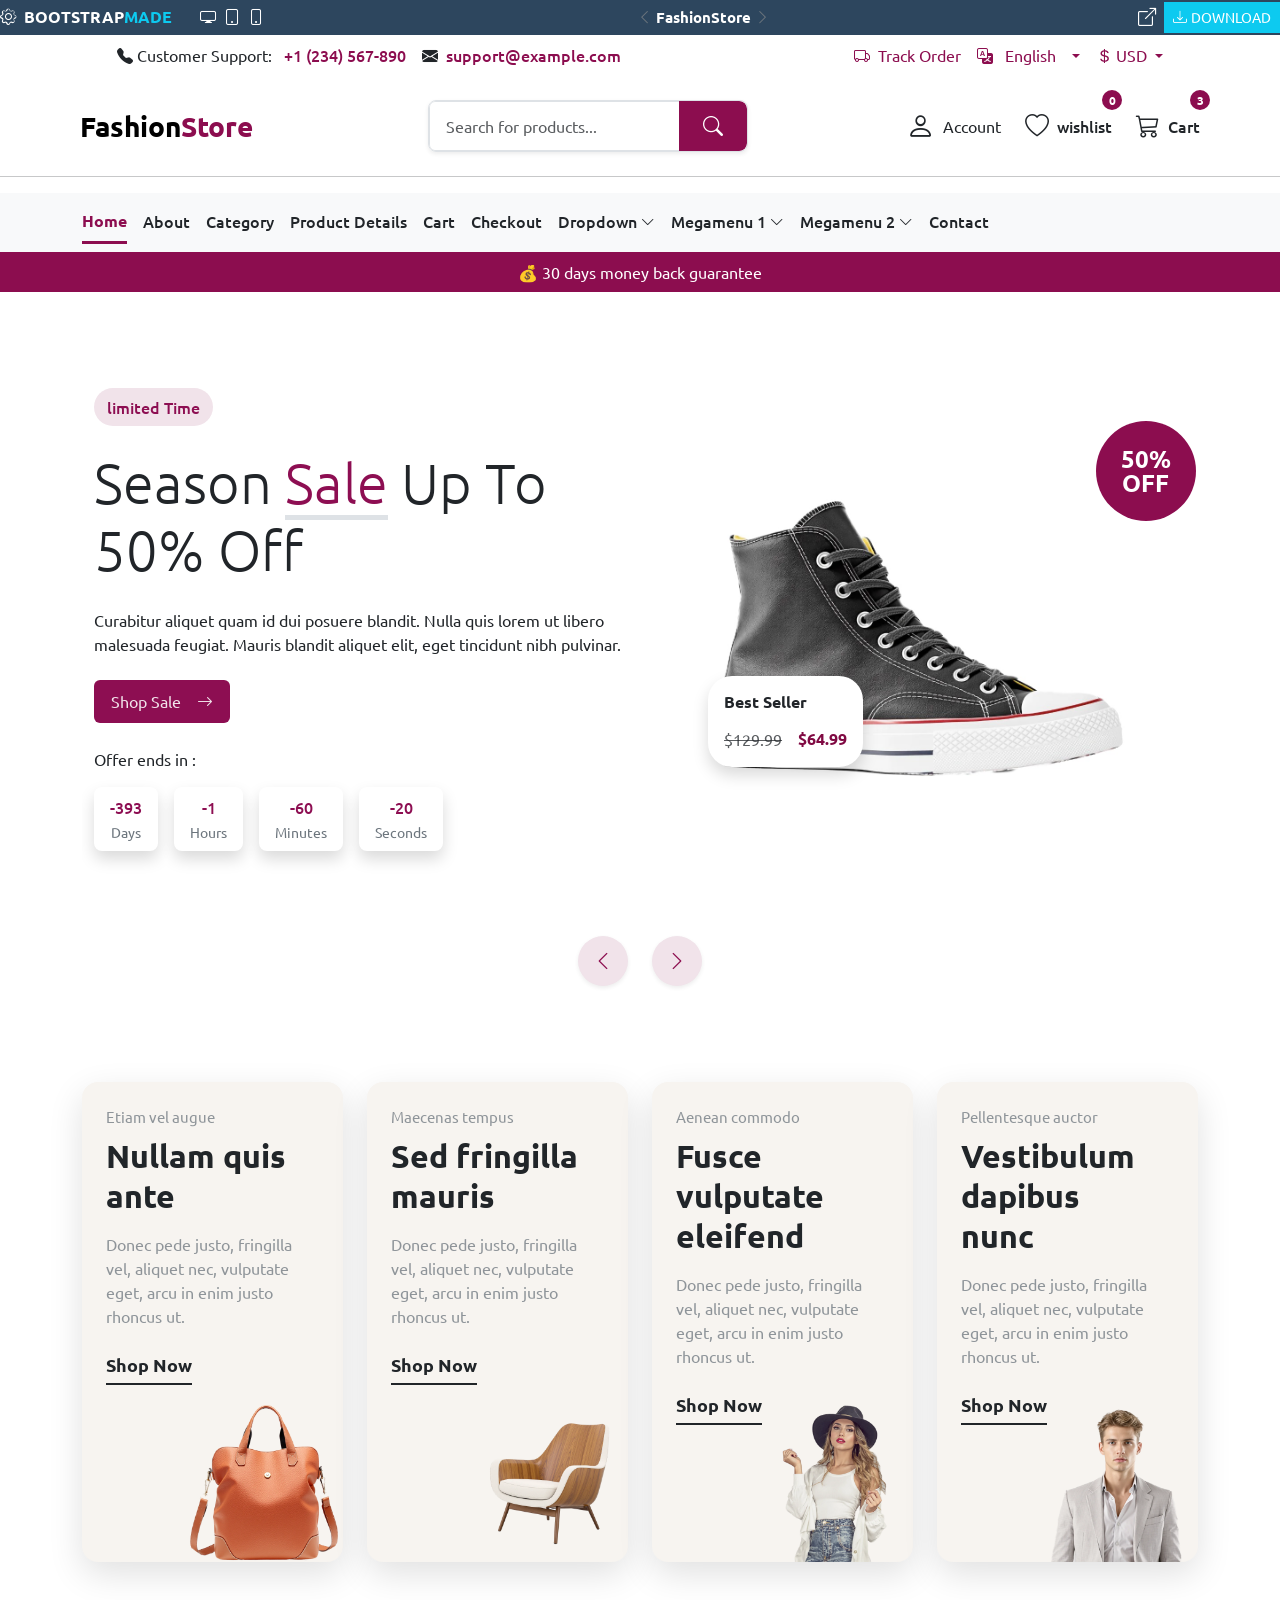
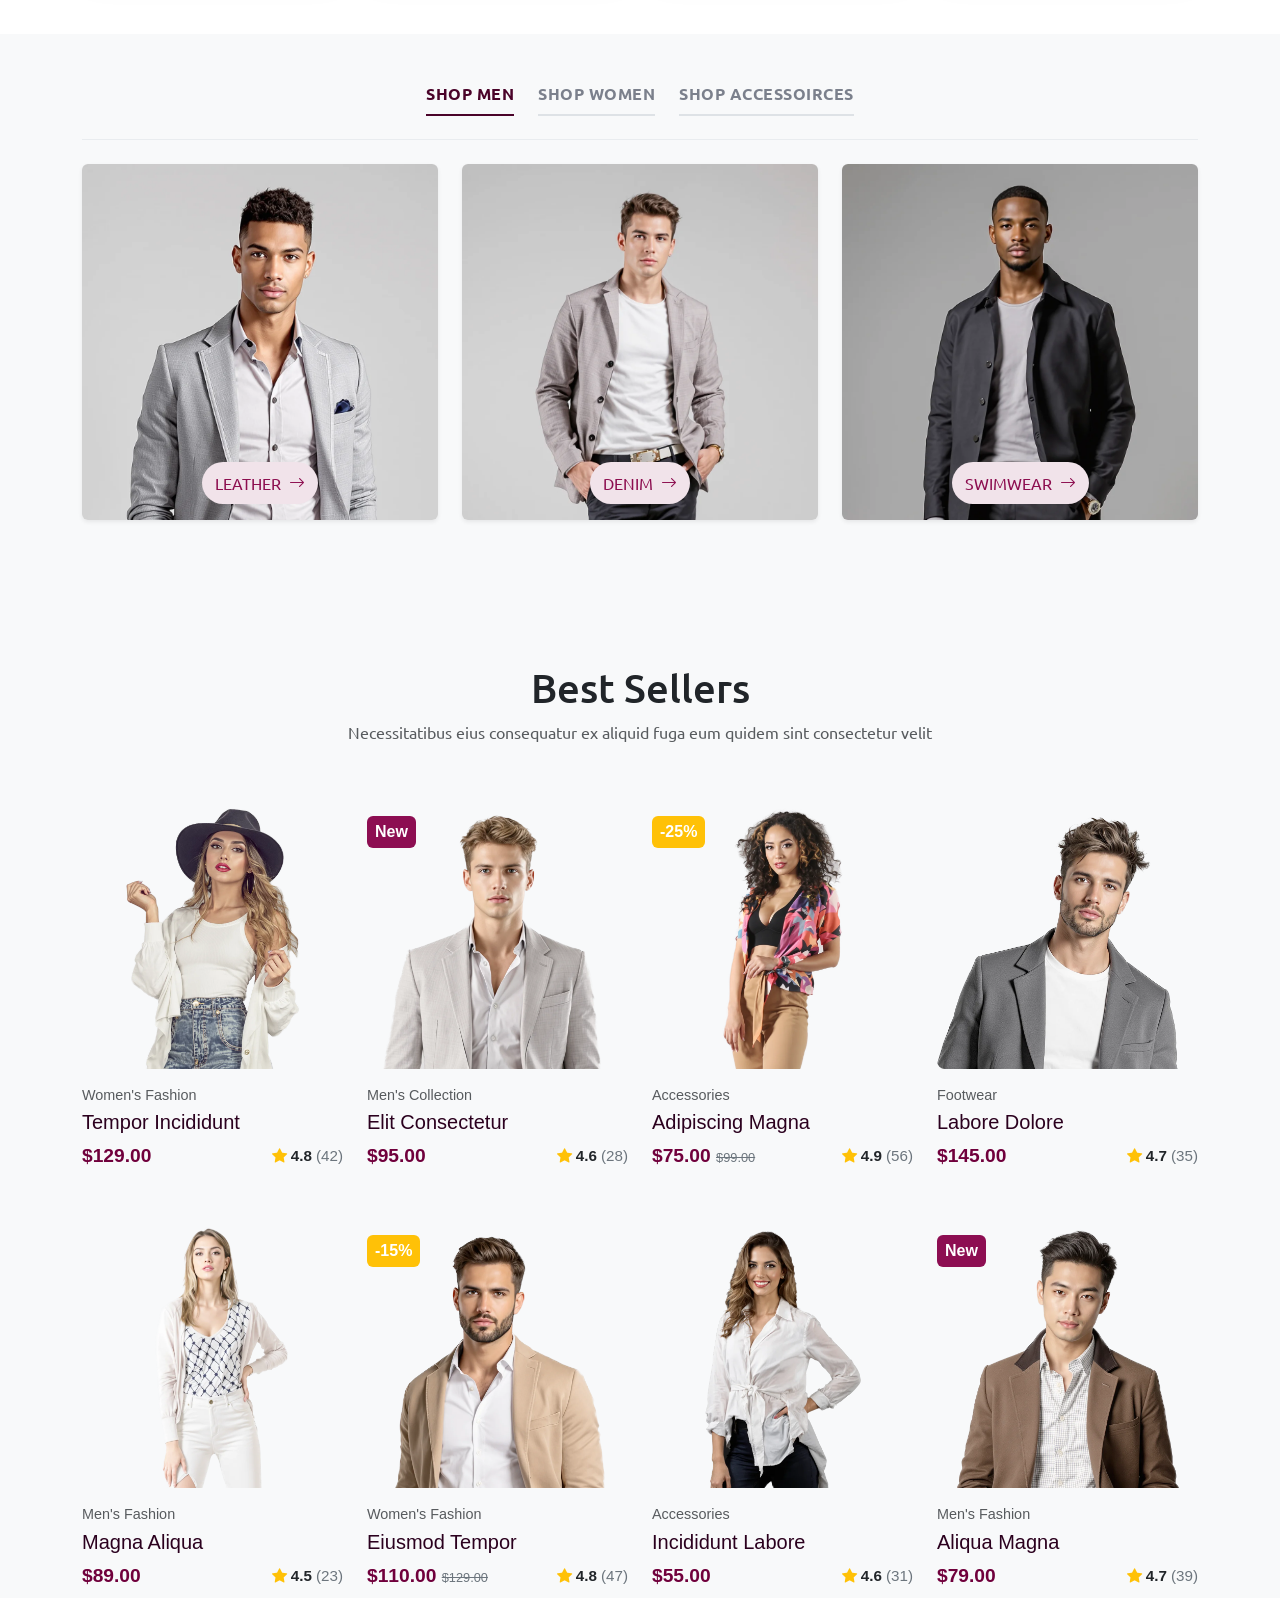
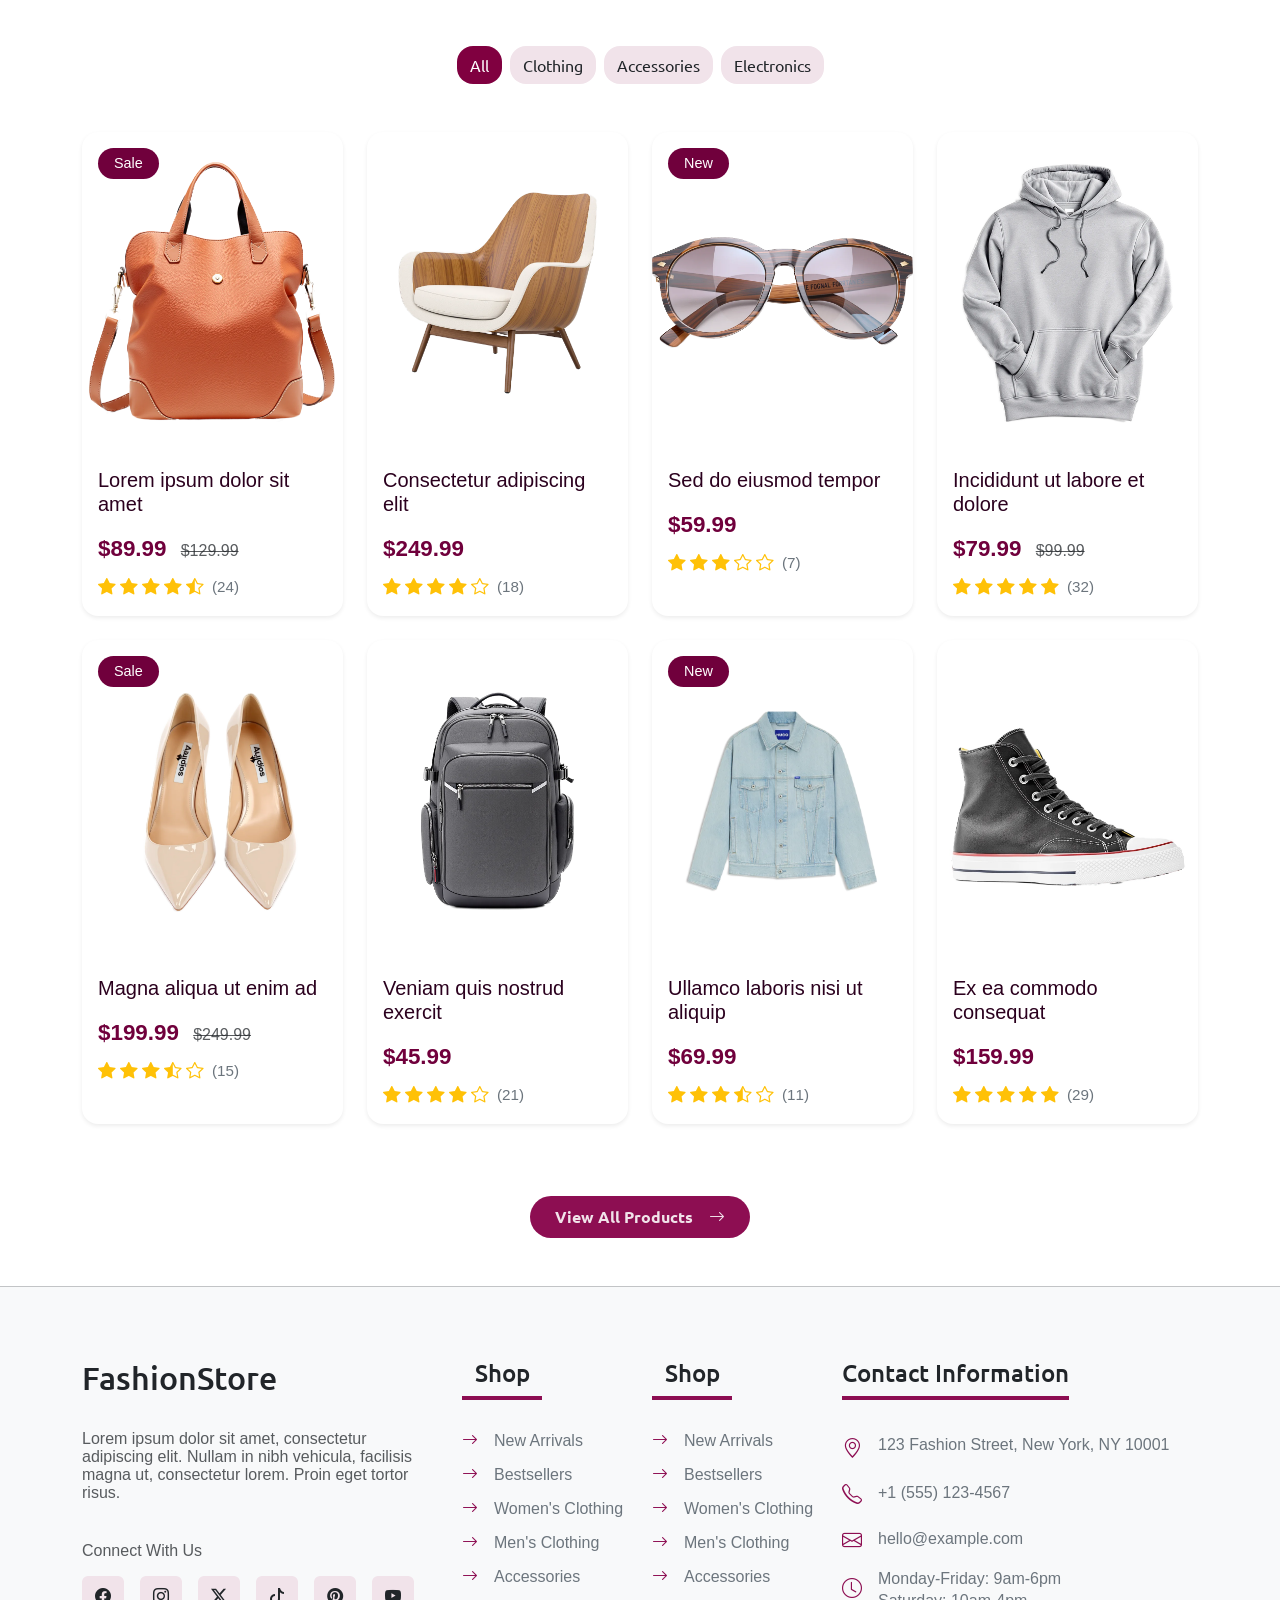
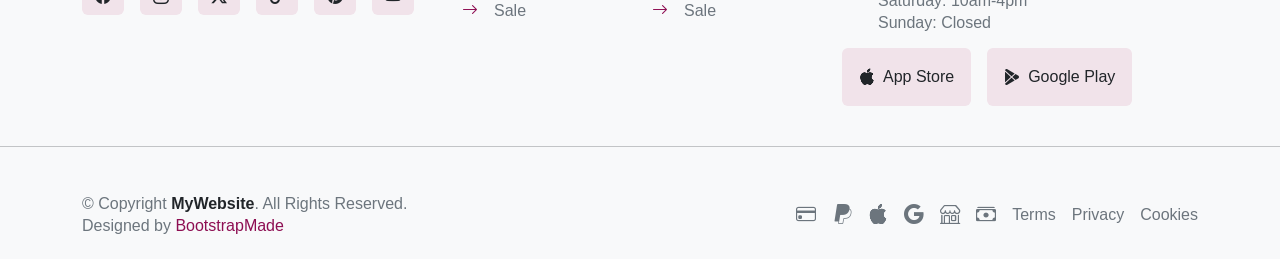
==== commit 906aa89c: "I changed the background color of the nav-three." ====
--- a/index.html
+++ b/index.html
@@ -157,7 +157,7 @@
       </div>
     </nav>
     <!-- nav three -->
-    <nav class="navbar navbar-light bg-light">
+    <nav class="navbar navbar-light">
       <div class="d-flex justify-content-around w-100">
         <a class="navbar-brand fw-bold fs-3" href="#">
           Fashion<span style="color: var(--accent-color)">Store</span>
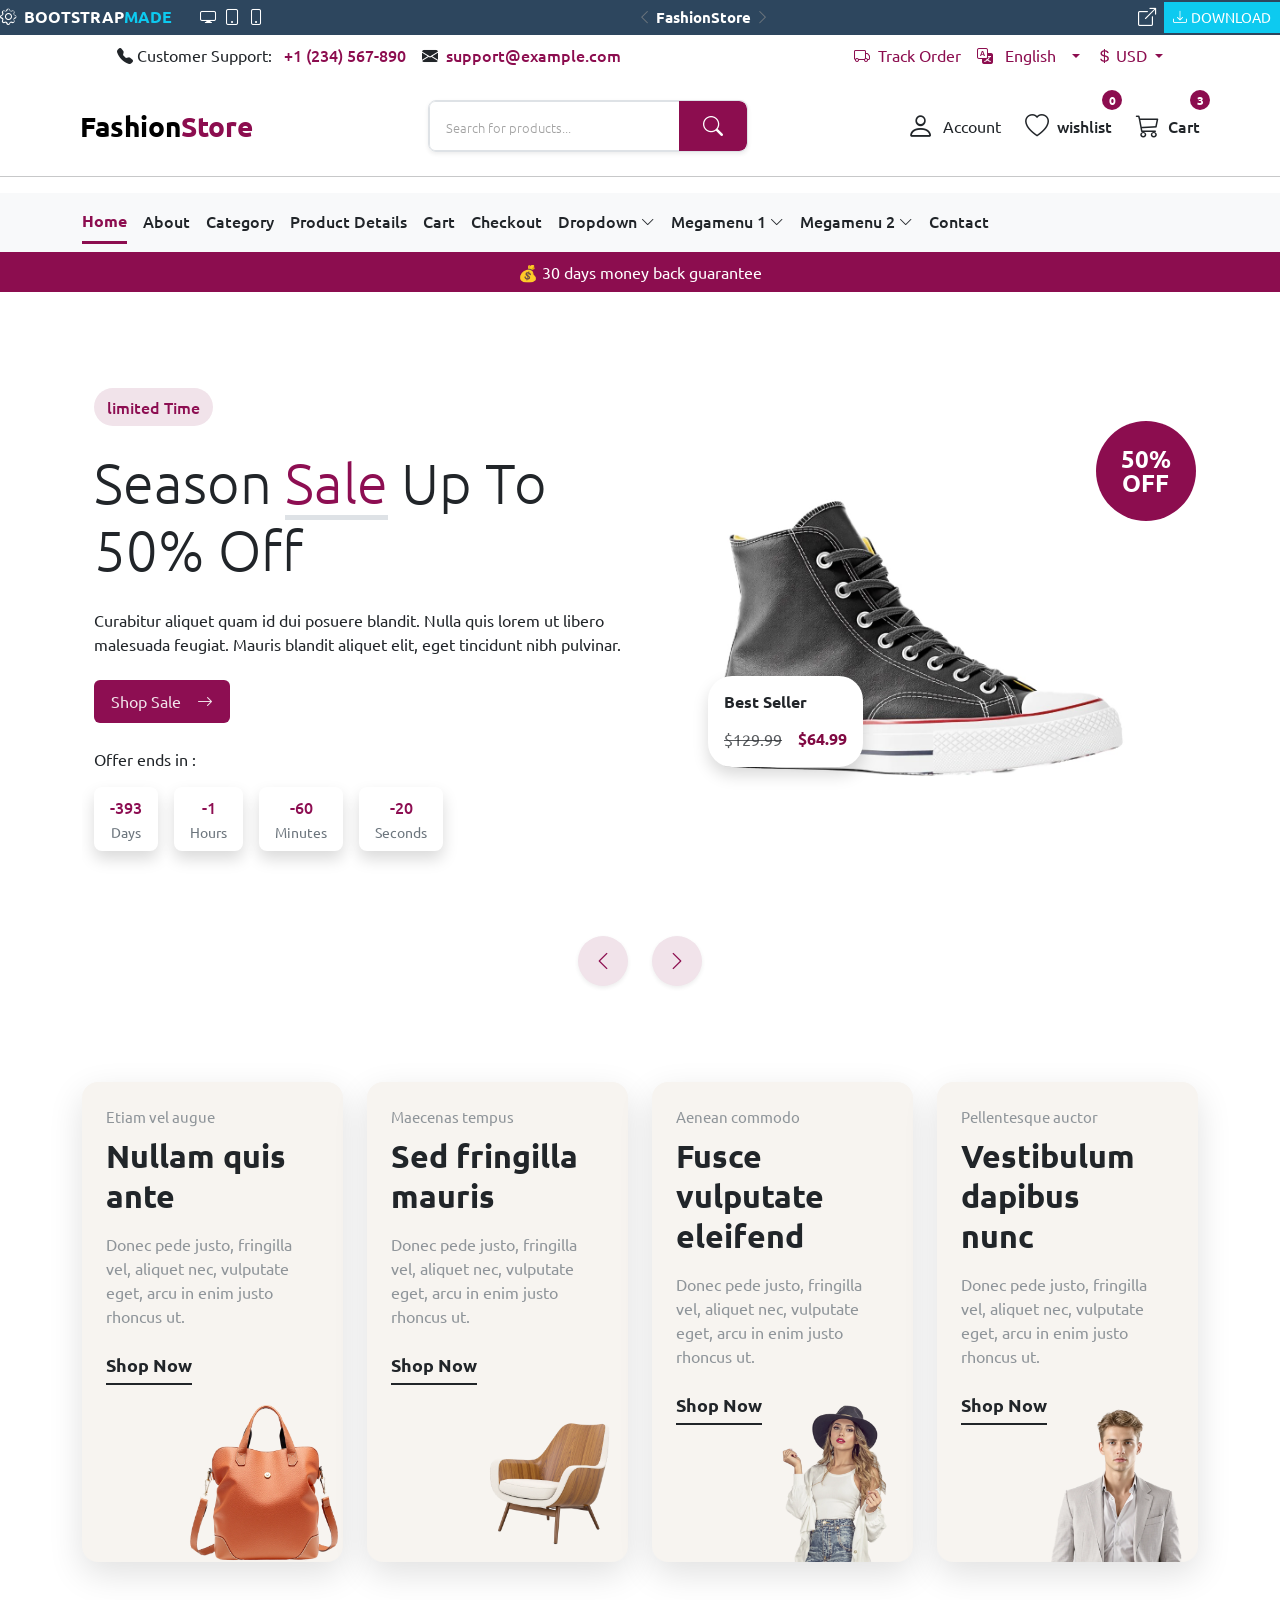
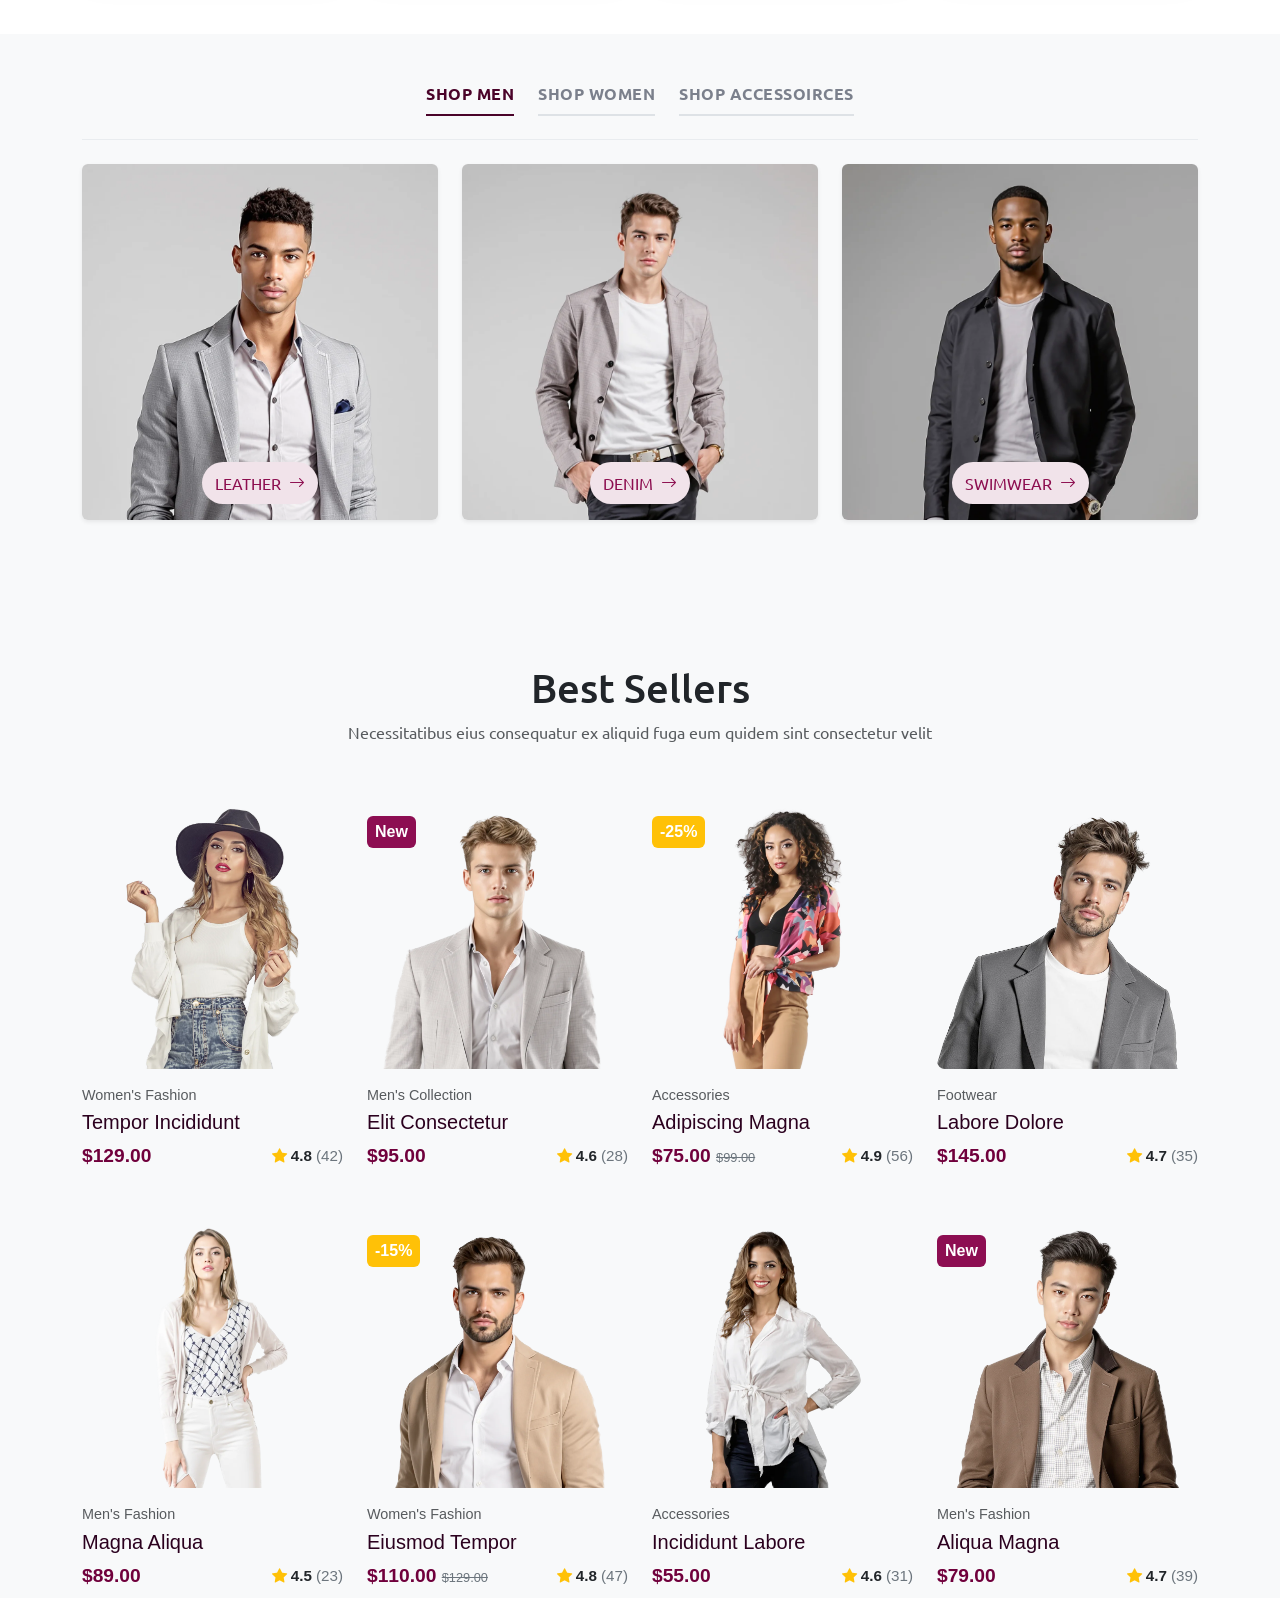
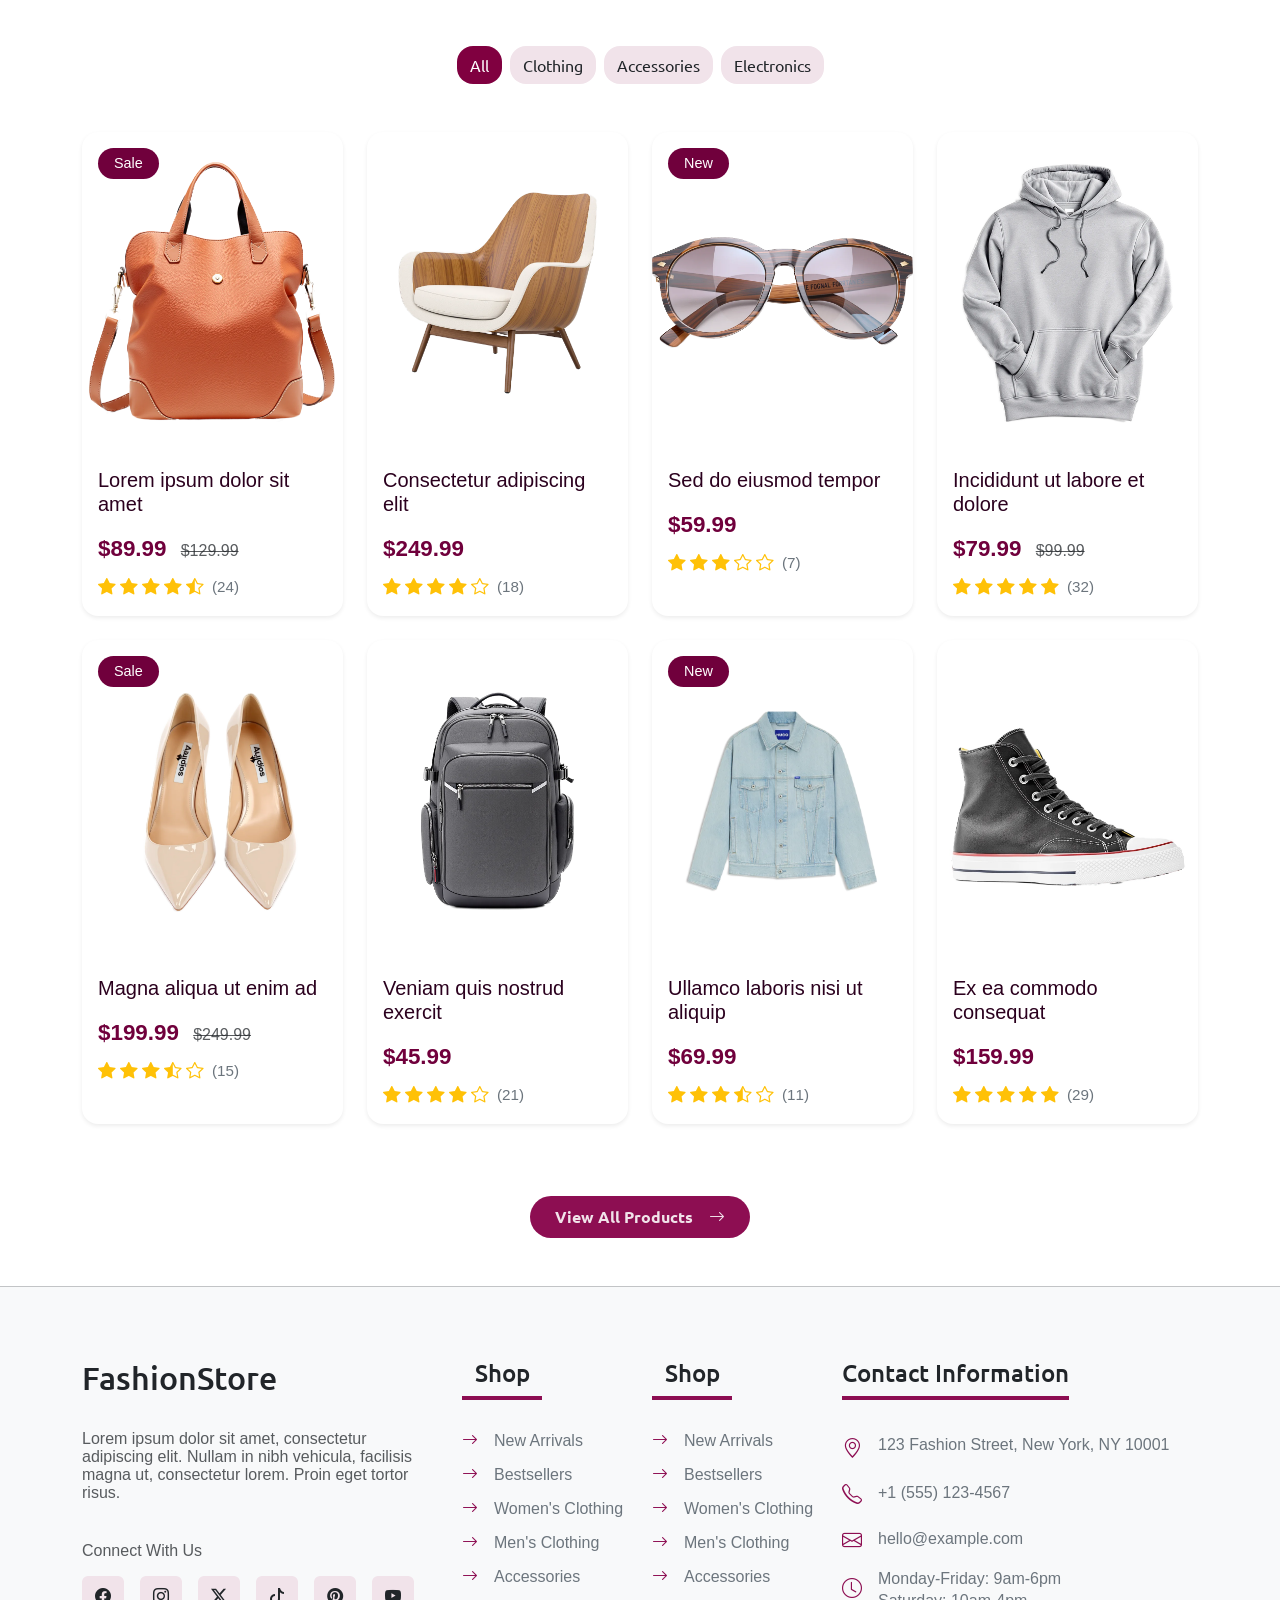
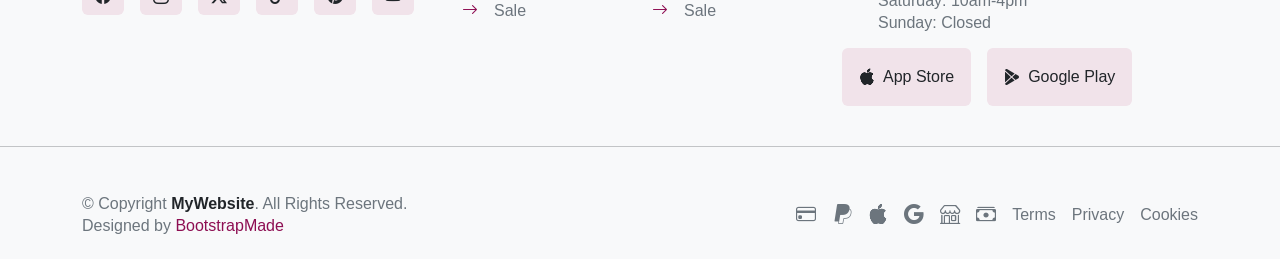
==== commit e9bd37fd: "add pages cart and checkout and contact." ====
--- a/index.html
+++ b/index.html
@@ -215,7 +215,9 @@
           </button>
           <button
             type="button"
-            class="btn border-0 p-0 position-relative d-inline-flex align-items-center gap-2"
+            class="btn border-0 p-0 position-relative d-inline-flex align-items-center gap-2 dropdown-toggle custom-cart-dropdown-toggle"
+            data-bs-toggle="dropdown"
+            aria-expanded="false"
           >
             <i class="bi bi-cart3 fs-4 text-dark"></i>
             <span class="fw-medium text-dark d-none d-md-block">Cart</span>
@@ -232,6 +234,99 @@
               3
             </span>
           </button>
+          <div
+            class="dropdown-menu dropdown-menu-end texts custom-cart-dropdown p-3 shadow-sm border-0 mt-2"
+          >
+            <div class="pb-2 mb-3 border-bottom">
+              <h6 class="mb-0 cart-title">Shopping Cart (3)</h6>
+            </div>
+            <div class="cart-items-list d-flex flex-column gap-3 mb-3">
+              <div
+                class="d-flex align-items-center justify-content-between gap-3"
+              >
+                <div class="d-flex align-items-center gap-3">
+                  <img
+                    src="img/product-1.webp"
+                    alt="صورة"
+                    class="rounded-3 cart-item-img border p-1"
+                    style="width: 50px; height: 50px; object-fit: cover"
+                  />
+                  <div>
+                    <h6 class="mb-1 small cart-title">Wireless Headphones</h6>
+                    <span class="text-muted small">1 × $89.99</span>
+                  </div>
+                </div>
+                <button
+                  type="button"
+                  class="btn btn-sm text-muted p-0 border-0 fs-5"
+                >
+                  <i class="bi bi-x"></i>
+                </button>
+              </div>
+              <div
+                class="d-flex align-items-center justify-content-between gap-3"
+              >
+                <div class="d-flex align-items-center gap-3">
+                  <img
+                    src="img/product-2.webp"
+                    alt="صورة"
+                    class="rounded-3 cart-item-img border p-1"
+                    style="width: 50px; height: 50px; object-fit: cover"
+                  />
+                  <div>
+                    <h6 class="mb-1 small cart-title">Smart Watch</h6>
+                    <span class="text-muted small">1 × $129.99</span>
+                  </div>
+                </div>
+                <button
+                  type="button"
+                  class="btn btn-sm text-muted p-0 border-0 fs-5"
+                >
+                  <i class="bi bi-x"></i>
+                </button>
+              </div>
+              <div
+                class="d-flex align-items-center justify-content-between gap-3"
+              >
+                <div class="d-flex align-items-center gap-3">
+                  <img
+                    src="img/product-3.webp"
+                    alt="صورة"
+                    class="rounded-3 cart-item-img border p-1"
+                    style="width: 50px; height: 50px; object-fit: cover"
+                  />
+                  <div>
+                    <h6 class="mb-1 small cart-title">Bluetooth Speaker</h6>
+                    <span class="text-muted small">1 × $59.99</span>
+                  </div>
+                </div>
+                <button
+                  type="button"
+                  class="btn btn-sm text-muted p-0 border-0 fs-5"
+                >
+                  <i class="bi bi-x"></i>
+                </button>
+              </div>
+            </div>
+            <div
+              class="d-flex justify-content-between align-items-center pt-2 mb-3 border-top"
+            >
+              <span class="cart-title">Total:</span>
+              <span class="fs-6 cart-total-price">$279.97</span>
+            </div>
+            <div class="d-flex gap-2">
+              <a
+                href="Cart.html"
+                class="btn btn-cart-outline flex-fill py-2 fw-semibold rounded-5 text-center"
+                >View Cart</a
+              >
+              <a
+                href="Checkout.html"
+                class="btn text-white custom-hover-btn btn-cart-checkout rounded-5 flex-fill py-2 fw-semibold text-center"
+                >Checkout</a
+              >
+            </div>
+          </div>
           <button
             class="navbar-toggler btn border-0 p-2 shadow-none d-md-none"
             type="button"
@@ -4989,7 +5084,7 @@
         </div>
       </section>
       <!-- end section five -->
-       <a
+      <a
         href="#"
         id="backToTop"
         class="position-fixed bottom-0 end-0 mb-4 me-4 d-flex align-items-center justify-content-center rounded-circle text-white shadow bg-custom-purple fade"
--- a/style.css
+++ b/style.css
@@ -80,7 +80,7 @@
 }
 
 .cardstoup:hover {
-  box-shadow: 0 25px 50px rgba(0, 0, 0, 0.22);
+  box-shadow: 0 25px 50px rgba(0, 0, 0, 0.22) !important;
   transform: translateY(-10px);
 }
 
@@ -166,20 +166,20 @@
 
 #megamenuTabs .nav-link.active {
   background-color: transparent !important;
-  border-bottom-color: var(--accent-color, #800040) !important;
-  color: var(--accent-color, #800040) !important;
+  border-bottom-color: var(--accent-color) !important;
+  color: var(--accent-color) !important;
 }
 #megamenuTabs .nav-link:hover {
-  border-bottom-color: var(--accent-color, #800040);
+  border-bottom-color: var(--accent-color);
 }
 
 #megamenu2Tabs .nav-link.active {
   background-color: transparent !important;
-  border-bottom-color: var(--accent-color, #800040) !important;
-  color: var(--accent-color, #800040) !important;
+  border-bottom-color: var(--accent-color) !important;
+  color: var(--accent-color) !important;
 }
 #megamenu2Tabs .nav-link:hover {
-  border-bottom-color: var(--accent-color, #800040);
+  border-bottom-color: var(--accent-color);
 }
 
 .navbar .dropdown .megamenu-content {
@@ -483,3 +483,880 @@
 .column-link:hover {
   color: var(--color-button) !important;
 }
+
+.category-trigger {
+  color: #212529;
+  transition: color 0.2s ease;
+}
+.category-trigger:hover {
+  color: var(--color-button) !important;
+}
+.category-item {
+  color: #6c757d;
+  transition: color 0.2s ease;
+}
+.category-item:hover {
+  color: var(--color-button) !important;
+}
+
+.category-trigger .arrow-icon {
+  transition: transform 0.3s ease;
+  transform: rotate(180deg);
+}
+.category-trigger.collapsed .arrow-icon {
+  transform: rotate(0deg);
+}
+
+.form-control::placeholder {
+  font-size: 0.8rem;
+  font-weight: 300;
+  color: #a0a0a0 !important;
+}
+.form-select {
+  font-size: 0.85rem !important;
+  font-weight: 300;
+}
+
+.btn-hover-gray {
+  border: 1px solid transparent;
+  transition: all 0.3s ease;
+}
+
+.btn-hover-gray:hover {
+  background-color: #f0f0f0 !important;
+  border-color: var(--color-button) !important;
+  color: var(--color-button) !important;
+}
+
+.exclusive-product-card {
+  transition: all 0.4s ease !important;
+  border-radius: 8px;
+  padding: 10px;
+}
+
+.exclusive-product-card:hover {
+  transform: translateY(-6px);
+  background-color: #ffffff;
+  box-shadow: 0 10px 30px rgba(0, 0, 0, 0.08);
+}
+
+.exclusive-action-buttons {
+  opacity: 0;
+  transform: translateY(15px);
+  transition: all 0.35s ease;
+  z-index: 2;
+}
+
+.exclusive-product-card:hover .exclusive-action-buttons {
+  opacity: 1;
+  transform: translateY(0);
+}
+
+.exclusive-round-btn {
+  width: 38px;
+  height: 38px;
+  transition:
+    background-color 0.2s ease,
+    transform 0.2s ease;
+}
+.exclusive-round-btn:hover {
+  transform: scale(1.05);
+}
+
+.exclusive-boot-btn {
+  opacity: 0;
+  transform: translateY(15px);
+  transition: all 0.3s ease !important;
+  z-index: 5;
+}
+
+.exclusive-product-card:hover .exclusive-boot-btn {
+  opacity: 1;
+  transform: translateY(0);
+}
+
+.exclusive-product-card .exclusive-img {
+  transition: transform 0.3s ease;
+}
+
+.exclusive-product-card:hover .exclusive-img {
+  transform: scale(1.1);
+}
+
+.custom-page-btn {
+  min-width: 38px;
+  height: 38px;
+  display: inline-flex;
+  align-items: center;
+  justify-content: center;
+  border-radius: 8px !important;
+}
+
+.custom-page-btn.active {
+  background-color: var(--color-button) !important;
+  box-shadow: 0 4px 12px rgba(128, 0, 64, 0.2) !important;
+}
+
+.clear {
+  transition: all 0.3s ease !important;
+}
+
+.clear:hover {
+  color: black !important;
+  transform: scale(1.1) !important;
+  transform: translateY(-5px) !important;
+}
+
+.brand-list .form-check-input {
+  border: 1px solid #ccc;
+  transition: all 0.2s ease;
+}
+
+.brand-list .form-check-input:checked {
+  background-color: var(--color-button);
+  border-color: var(--color-button);
+}
+
+.brand-list .form-check-input:focus {
+  box-shadow: none !important;
+  border-color: #ccc;
+}
+
+.brand-list .form-check-input:checked:focus {
+  border-color: var(--color-button) !important;
+}
+
+.custom-check-sm {
+  width: 14px !important;
+  height: 14px !important;
+}
+
+.brand-list-search {
+  border: 1px solid #ccc;
+  transition:
+    border-width 0.1s ease,
+    border-color 0.2s ease;
+}
+
+.brand-list-search:focus {
+  box-shadow: none !important;
+  border-color: var(--color-button) !important;
+  border-width: 2px !important;
+}
+
+.custom-range {
+  -webkit-appearance: none;
+  appearance: none;
+  width: 100%;
+  height: 6px;
+  border-radius: 5px;
+  outline: none;
+  background-color: #e0e0e0;
+  background-image: linear-gradient(var(--color-button), var(--color-button));
+  background-repeat: no-repeat;
+}
+
+.custom-range::-webkit-slider-thumb {
+  -webkit-appearance: none;
+  appearance: none;
+  width: 20px;
+  height: 20px;
+  border-radius: 50%;
+  background: var(--color-button);
+  cursor: pointer;
+  box-shadow: 0 0 0 4px rgba(128, 0, 64, 0.2);
+  transition: 0.1s ease-in-out;
+}
+
+.custom-range::-moz-range-thumb {
+  width: 20px;
+  height: 20px;
+  border: none;
+  border-radius: 50%;
+  background: var(--color-button);
+  cursor: pointer;
+  box-shadow: 0 0 0 4px rgba(128, 0, 64, 0.2);
+  transition: 0.1s ease-in-out;
+}
+
+.magnifier-container {
+  border: 1px solid #ddd;
+  border-radius: 10px;
+  overflow: hidden;
+  cursor: zoom-in;
+  background-repeat: no-repeat;
+  aspect-ratio: 4 / 3;
+  background-size: 100%;
+  background-position: center;
+  transition: all 0.2s ease-out;
+}
+
+.magnifier-container img {
+  transition: opacity 0.2s ease-out;
+  display: block;
+}
+
+.magnifier-container:hover img {
+  opacity: 0;
+}
+
+.thumb {
+  cursor: pointer;
+  transition: all 0.2s ease;
+  aspect-ratio: 1 / 1;
+  object-fit: cover;
+  width: 70px;
+  height: 70px;
+}
+
+.thumb:hover {
+  border-color: #dc3545;
+}
+
+.thumb.active {
+  border: 2px solid #dc3545 !important;
+}
+
+.nav-btn {
+  position: absolute;
+  top: 50%;
+  transform: translateY(-50%);
+  background-color: white;
+  border: 1px solid #eee;
+  width: 45px;
+  height: 45px;
+  border-radius: 50%;
+  font-size: 28px;
+  color: var(--color-button);
+  display: flex;
+  align-items: center;
+  justify-content: center;
+  cursor: pointer;
+  box-shadow: 0 2px 5px rgba(0, 0, 0, 0.1);
+  transition: all 0.2s ease;
+  z-index: 10;
+}
+
+.nav-btn:hover {
+  background-color: #f8f9fa;
+  transform: translateY(-50%) scale(1.05);
+}
+
+.prev-btn {
+  left: 15px;
+}
+
+.next-btn {
+  right: 15px;
+}
+
+.card-body #shareDropdown:hover .dropdown-menu {
+  display: block;
+}
+
+.custom-card {
+  background-color: var(--background-button) !important;
+  border-radius: 12px;
+  border: none;
+}
+
+.current-price {
+  color: var(--heading-color);
+  font-size: 1.2rem;
+  font-weight: 700;
+}
+
+.original-price {
+  color: #7b7d8c;
+  text-decoration: line-through;
+  font-size: 0.8rem;
+}
+
+.discount-badge {
+  background-color: var(--color-button);
+  color: white;
+  font-size: 0.7rem;
+  font-weight: 600;
+  padding: 3px 8px;
+  border-radius: 6px;
+  width: fit-content;
+}
+
+.stock-info {
+  color: #31333e;
+  font-size: 0.75rem;
+}
+
+.stock-icon {
+  color: #2dbc83;
+}
+
+.stock-count {
+  color: #7b7d8c;
+}
+
+.bg-black-variant {
+  background-color: #1a1a1a;
+}
+.bg-grey-variant {
+  background-color: #c0c0c0;
+}
+.bg-blue-variant {
+  background-color: #1e3d87;
+}
+.bg-pink-variant {
+  background-color: #b8737b;
+}
+
+.custom-section-title {
+  color: var(--color-button);
+}
+
+.color-circle-wrapper {
+  width: 36px;
+  height: 36px;
+  border: 2px solid transparent;
+  cursor: pointer;
+  transition: transform 0.2s ease-in-out;
+}
+
+.color-circle-wrapper:hover {
+  transform: scale(1.15);
+}
+
+.color-circle-wrapper.active {
+  border-color: var(--color-button);
+}
+
+.color-circle {
+  width: 28px;
+  height: 28px;
+}
+
+.custom-size-btn {
+  width: 44px;
+  height: 44px;
+  transition: all 0.2s ease !important;
+}
+
+.custom-size-btn.active {
+  background-color: var(--color-button) !important;
+  border-color: var(--color-button) !important;
+  color: var(--background-button) !important;
+}
+
+.custom-size-btn:hover:not(.active) {
+  border-color: var(--color-button) !important;
+  color: var(--color-button) !important;
+}
+
+.custom-quantity-picker {
+  max-width: 130px;
+}
+
+.custom-quantity-picker .btn:hover {
+  color: var(--color-button) !important;
+  background-color: var(--background-button) !important;
+}
+
+.btn-custom-filled {
+  background-color: var(--color-button) !important;
+  border: 1px solid var(--color-button) !important;
+}
+
+.btn-custom-outline {
+  background-color: transparent;
+  color: var(--color-button) !important;
+  border: 1px solid var(--color-button) !important;
+}
+
+.btn-custom-outline:hover {
+  background-color: var(--color-button) !important;
+  color: #fff !important;
+}
+
+.btn-custom-heart {
+  background-color: transparent !important;
+  color: var(--default-color) !important;
+  border: 1px solid #6c757d !important;
+}
+
+.btn-custom-heart:hover {
+  background-color: #e63c35 !important;
+  color: var(--background-color) !important;
+  border-color: var(--color-button) !important;
+}
+
+.feature-custom-style {
+  color: var(--color-button);
+}
+
+.accordion-trigger {
+  cursor: pointer;
+  padding: 12px 20px;
+  border-radius: 8px 8px 0 0;
+  transition: all 0.2s ease-in-out;
+}
+
+.accordion-trigger[aria-expanded="true"] {
+  background-color: var(--background-button);
+  color: var(--color-button);
+}
+
+.accordion-trigger:hover {
+  opacity: 0.8;
+}
+
+.content-title {
+  color: var(--color-button);
+}
+
+.card-content-box {
+  background-color: #fff;
+  border-color: #f1e6e8 !important;
+  border-top-left-radius: 0px !important;
+  border-top-right-radius: 0px !important;
+  border-bottom-left-radius: 8px;
+  border-bottom-right-radius: 8px;
+}
+
+.feature-icon-red {
+  color: var(--accent-color);
+  font-size: 1.05rem;
+}
+
+.custom-rating-box {
+  background-color: var(--background-button);
+}
+
+.rating-score {
+  color: var(--color-button);
+}
+
+.rating-stars {
+  color: #ffc107;
+  font-size: 1.2rem;
+}
+
+.custom-bg-yellow {
+  background-color: #ffc107 !important;
+}
+
+.small-text {
+  font-size: 0.85rem;
+}
+
+.custom-progress-bar {
+  height: 6px !important;
+  background-color: #e9ecef !important;
+  border-radius: 10px;
+}
+
+.custom-progress-bar .progress-bar {
+  border-radius: 10px;
+}
+
+.custom-label-w {
+  width: 50px;
+}
+
+.custom-count-w {
+  width: 20px;
+}
+
+.review-title {
+  color: var(--heading-color);
+}
+
+.review-stars {
+  color: #ffc107;
+  font-size: 0.95rem;
+}
+
+.review-avatar {
+  width: 42px;
+  height: 42px;
+  object-fit: cover;
+}
+
+.line-height-sm {
+  line-height: 1.2;
+}
+
+.review-username {
+  font-size: 0.95rem;
+}
+
+.review-date {
+  font-size: 0.75rem;
+}
+
+.review-text {
+  font-size: 0.85rem;
+  line-height: 1.5;
+}
+
+.review-form-title {
+  color: var(--heading-color);
+}
+
+.custom-label {
+  color: var(--heading-color);
+  font-size: 0.95rem;
+}
+
+.custom-submit-btn {
+  background-color: var(--color-button) !important;
+  border: none;
+  font-size: 0.95rem;
+}
+
+.custom-title-wrapper::after {
+  content: "";
+  position: absolute;
+  bottom: 0;
+  left: 0;
+  width: 40px;
+  height: 3px;
+  background-color: var(--color-button);
+  border-radius: 2px;
+}
+
+.star-rating-container {
+  font-size: 1.5rem;
+  color: #ccc;
+  cursor: pointer;
+}
+
+.star-rating-container .bi-star-fill {
+  color: #ffc107 !important;
+}
+
+.custom-input {
+  border: 1px solid #ced4da !important;
+  border-radius: 8px !important;
+  padding: 0.6rem 0.75rem;
+  transition:
+    border-color 0.2s ease-in-out,
+    box-shadow 0.2s ease-in-out !important;
+}
+
+.custom-input:focus {
+  border-color: var(--heading-color) !important;
+  box-shadow: 0 0 0 0.25rem rgba(var(--heading-color-rgb, 128, 0, 32), 0.15) !important;
+  outline: 0;
+}
+
+.small-hint-text {
+  font-size: 0.8rem;
+}
+
+.small-status-text {
+  font-size: 0.85rem;
+}
+
+.product-title,
+.product-price,
+.item-total {
+  color: var(--heading-color);
+}
+
+.cart-item-img {
+  width: 70px;
+  height: 70px;
+  object-fit: cover;
+  border: 1px solid #eee;
+}
+
+.quantity-group {
+  max-width: 100px;
+  border: 1px solid #ddd;
+  overflow: hidden;
+}
+
+.quantity-group .btn-minus,
+.quantity-group .btn-plus {
+  border: none;
+  color: #666;
+  padding: 0 10px;
+  font-size: 14px;
+}
+
+.quantity-group .btn-minus:hover,
+.quantity-group .btn-plus:hover {
+  background-color: var(--background-button) !important;
+}
+
+.quantity-group .quantity-input {
+  border-top: none;
+  border-bottom: none;
+  background-color: #fff;
+  padding: 4px;
+  font-size: 14px;
+  font-weight: bold;
+  color: var(--heading-color);
+}
+
+.quantity-group .quantity-input:focus {
+  box-shadow: none;
+}
+
+.coupon-input {
+  border-color: #ddd;
+}
+
+.coupon-input:focus {
+  box-shadow: none;
+  border-color: #ccc;
+}
+
+.btn-coupon {
+  background-color: #333538 !important;
+  color: var(--background-button) !important;
+  border: none;
+}
+
+.btn-coupon:hover {
+  background-color: var(--accent-color) !important;
+}
+
+.btn-action {
+  font-size: 14px;
+  font-weight: 500;
+  padding: 8px 16px;
+  border-radius: 6px;
+}
+
+.btn-outline-secondary.btn-action {
+  color: var(--heading-color);
+  border-color: var(--heading-color);
+}
+
+.btn-outline-secondary.btn-action:hover {
+  background-color: var(--heading-color);
+  color: #fff;
+}
+
+.btn-outline-danger.btn-action.btn-clear {
+  color: #dc3545;
+  border-color: #dc3545;
+}
+
+.btn-outline-danger.btn-action.btn-clear:hover {
+  background-color: #dc3545;
+  color: #fff;
+}
+
+.summary-card {
+  border-radius: 12px;
+  box-shadow: 0 4px 24px rgba(0, 0, 0, 0.04);
+  background-color: #ffffff;
+}
+
+.summary-title,
+.summary-text-dark {
+  color: var(--heading-color);
+}
+
+.btn-checkout {
+  background-color: var(--color-button) !important;
+  border: none;
+  border-radius: 6px;
+}
+
+.btn-continue {
+  color: var(--color-button) !important;
+  font-size: 0.95rem;
+}
+
+.custom-radio .form-check-input {
+  border-color: #ced4da;
+  cursor: pointer;
+}
+
+.custom-radio .form-check-input:checked {
+  background-color: var(--color-button);
+  border-color: var(--color-button);
+  box-shadow: 0 0 0 0.25rem rgba(128, 0, 32, 0.25);
+}
+
+.custom-radio .form-check-label {
+  font-size: 0.9rem;
+  cursor: pointer;
+}
+
+.payment-icons i {
+  color: #6c757d;
+  transition: color 0.2s ease;
+}
+
+.payment-icons i:hover {
+  color: var(--color-button);
+}
+.btn-checkout i {
+  display: inline-block;
+  transition: transform 0.3s ease;
+}
+
+.btn-checkout:hover i {
+  transform: translateX(8px);
+}
+
+.btn-continue i {
+  display: inline-block;
+  transition: transform 0.3s ease;
+}
+
+.btn-continue:hover i {
+  transform: translateX(-8px);
+}
+
+.custom-text-dark {
+  color: var(--heading-color);
+}
+
+.custom-step-active {
+  background-color: var(--color-button);
+}
+
+.custom-step-inactive {
+  background-color: var(--background-button);
+}
+
+.custom-btn {
+  background-color: var(--color-button) !important;
+  border: none;
+  border-radius: 8px;
+  box-shadow: 0 4px 12px rgba(0, 0, 0, 0.1);
+}
+
+.custom-inputss {
+  border: 1px solid #dee2e6;
+  border-radius: 8px;
+  color: #495057;
+  transition:
+    border-color 0.2s ease-in-out,
+    box-shadow 0.2s ease-in-out;
+}
+
+.custom-inputss::placeholder {
+  color: #ced4da;
+  opacity: 1;
+}
+
+.custom-inputss:hover {
+  border-color: #adb5bd !important;
+}
+
+.custom-inputss:focus {
+  color: #495057;
+  background-color: #fff;
+  border-color: var(--heading-color) !important;
+  outline: 0;
+  box-shadow: 0 0 0 4px rgba(128, 0, 64, 0.15) !important;
+}
+
+.custom-step-line {
+  height: 2px;
+  background-color: #dee2e6;
+  transform: translateY(-10px);
+}
+
+.checkout-summary-card {
+  background-color: #ffffff;
+  border-radius: 12px;
+  box-shadow: 0 4px 20px rgba(0, 0, 0, 0.05);
+}
+
+.checkout-summary-title {
+  color: var(--heading-color);
+}
+
+.checkout-product-img {
+  width: 65px;
+  height: 65px;
+  object-fit: cover;
+  background-color: #f8f9fa;
+}
+
+.checkout-promo-input {
+  border: 1px solid #dee2e6;
+  border-radius: 8px 0 0 8px !important;
+  transition:
+    border-color 0.2s ease-in-out,
+    box-shadow 0.2s ease-in-out;
+}
+
+.checkout-promo-input:hover {
+  border-color: #adb5bd;
+}
+
+.checkout-promo-input:focus {
+  border-color: var(--heading-color);
+  box-shadow: 0 0 0 3px rgba(128, 0, 64, 0.15);
+  outline: 0;
+  z-index: 2;
+}
+
+.checkout-promo-btn {
+  color: var(--color-button);
+  background-color: var(--background-button);
+  border: 1px solid var(--color-button);
+  border-radius: 0 8px 8px 0 !important;
+  transition: all 0.2s ease-in-out;
+}
+
+.contact-icon-box {
+  width: 48px;
+  height: 48px;
+  background-color: var(--color-button);
+  flex-shrink: 0;
+}
+
+.contact-title {
+  color: var(--heading-color);
+}
+
+.contact-submit-btn {
+  background-color: var(--color-button) !important;
+  border-radius: 6px;
+}
+
+.custom-cart-dropdown-toggle::after {
+  display: none !important;
+}
+
+.custom-cart-dropdown {
+  min-width: 310px;
+  border-radius: 12px;
+}
+
+.cart-title {
+  color: var(--heading-color);
+}
+
+.cart-total-price {
+  color: var(--color-button);
+}
+
+.btn-cart-outline {
+  color: var(--color-button) !important;
+  border-color: var(--color-button) !important;
+  border-radius: 25px;
+  font-size: 0.9rem;
+  text-decoration: none;
+  transition:
+    background-color 0.25s ease,
+    color 0.25s ease;
+}
+
+.btn-cart-outline:hover {
+  background-color: var(--color-button) !important;
+  color: #ffffff !important;
+}
+
+.btn-cart-checkout {
+  background-color: var(--color-button) !important;
+  font-size: 0.9rem;
+  text-decoration: none;
+}
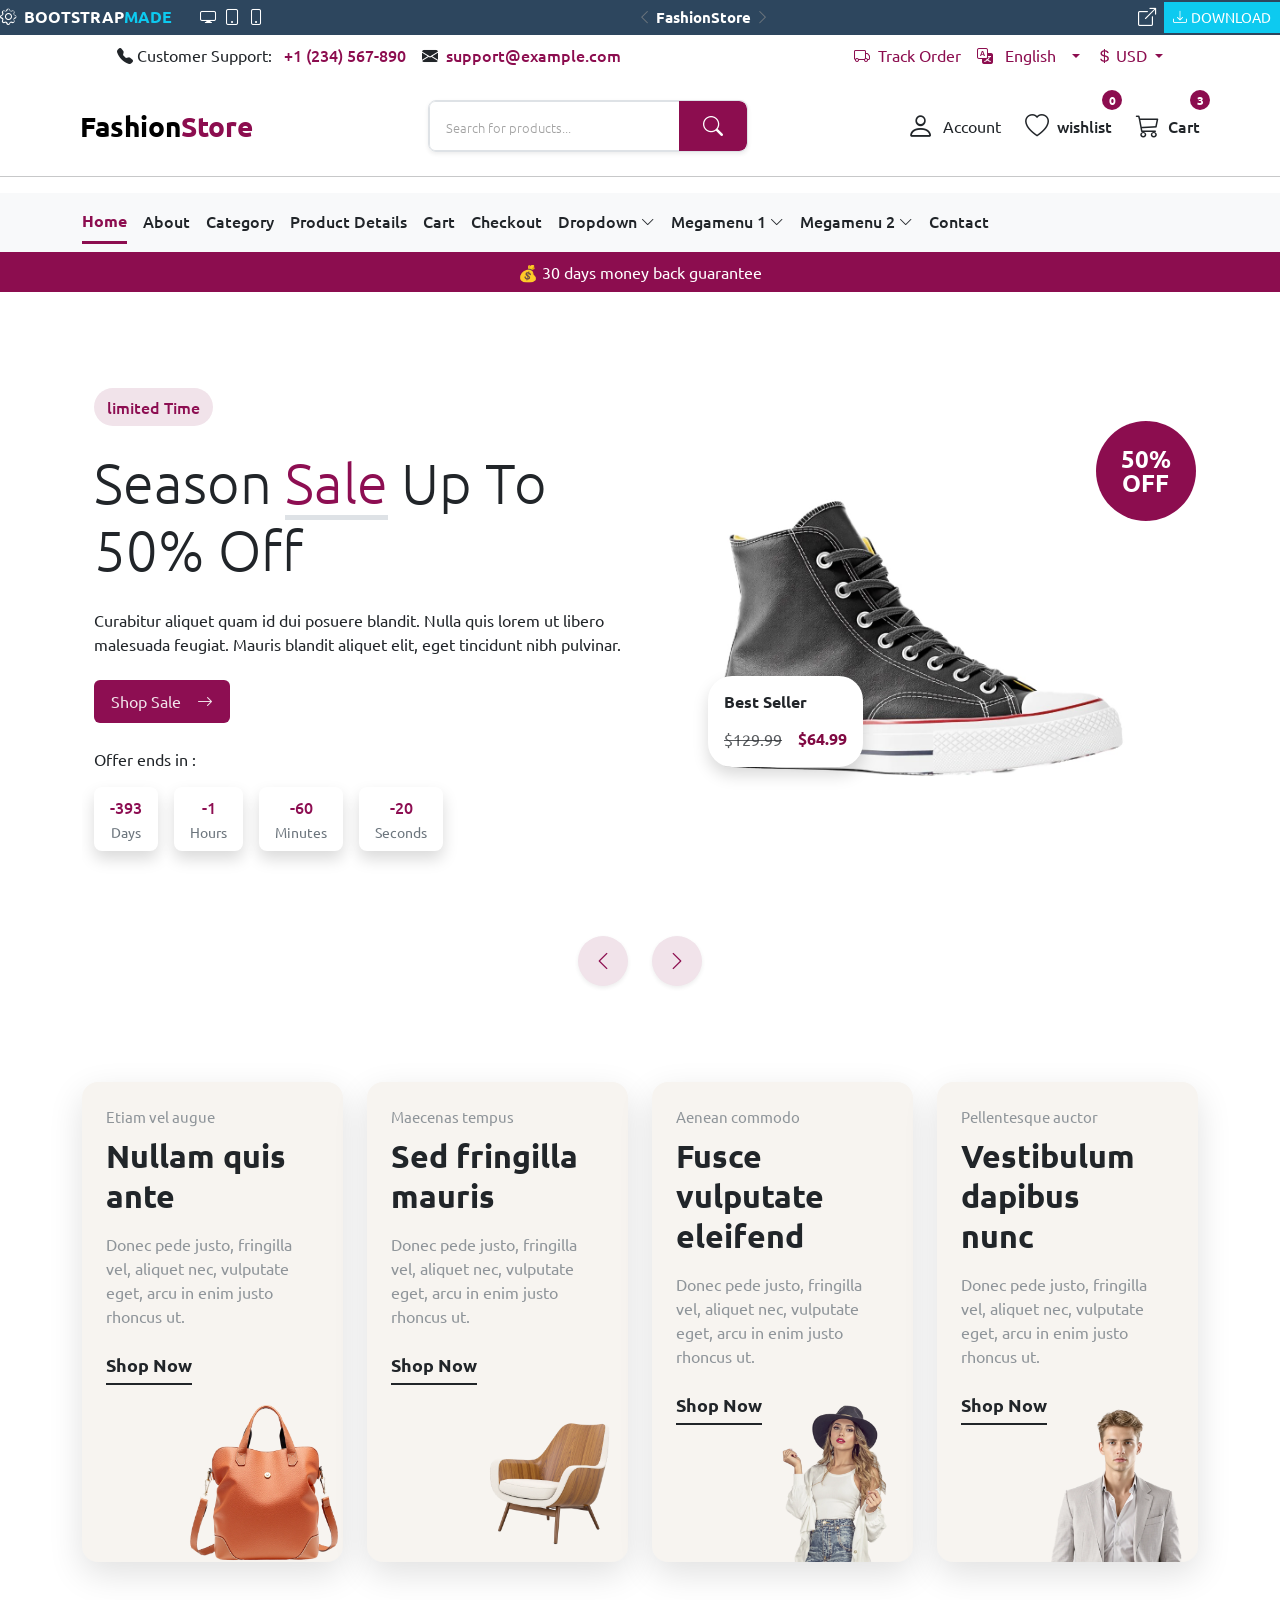
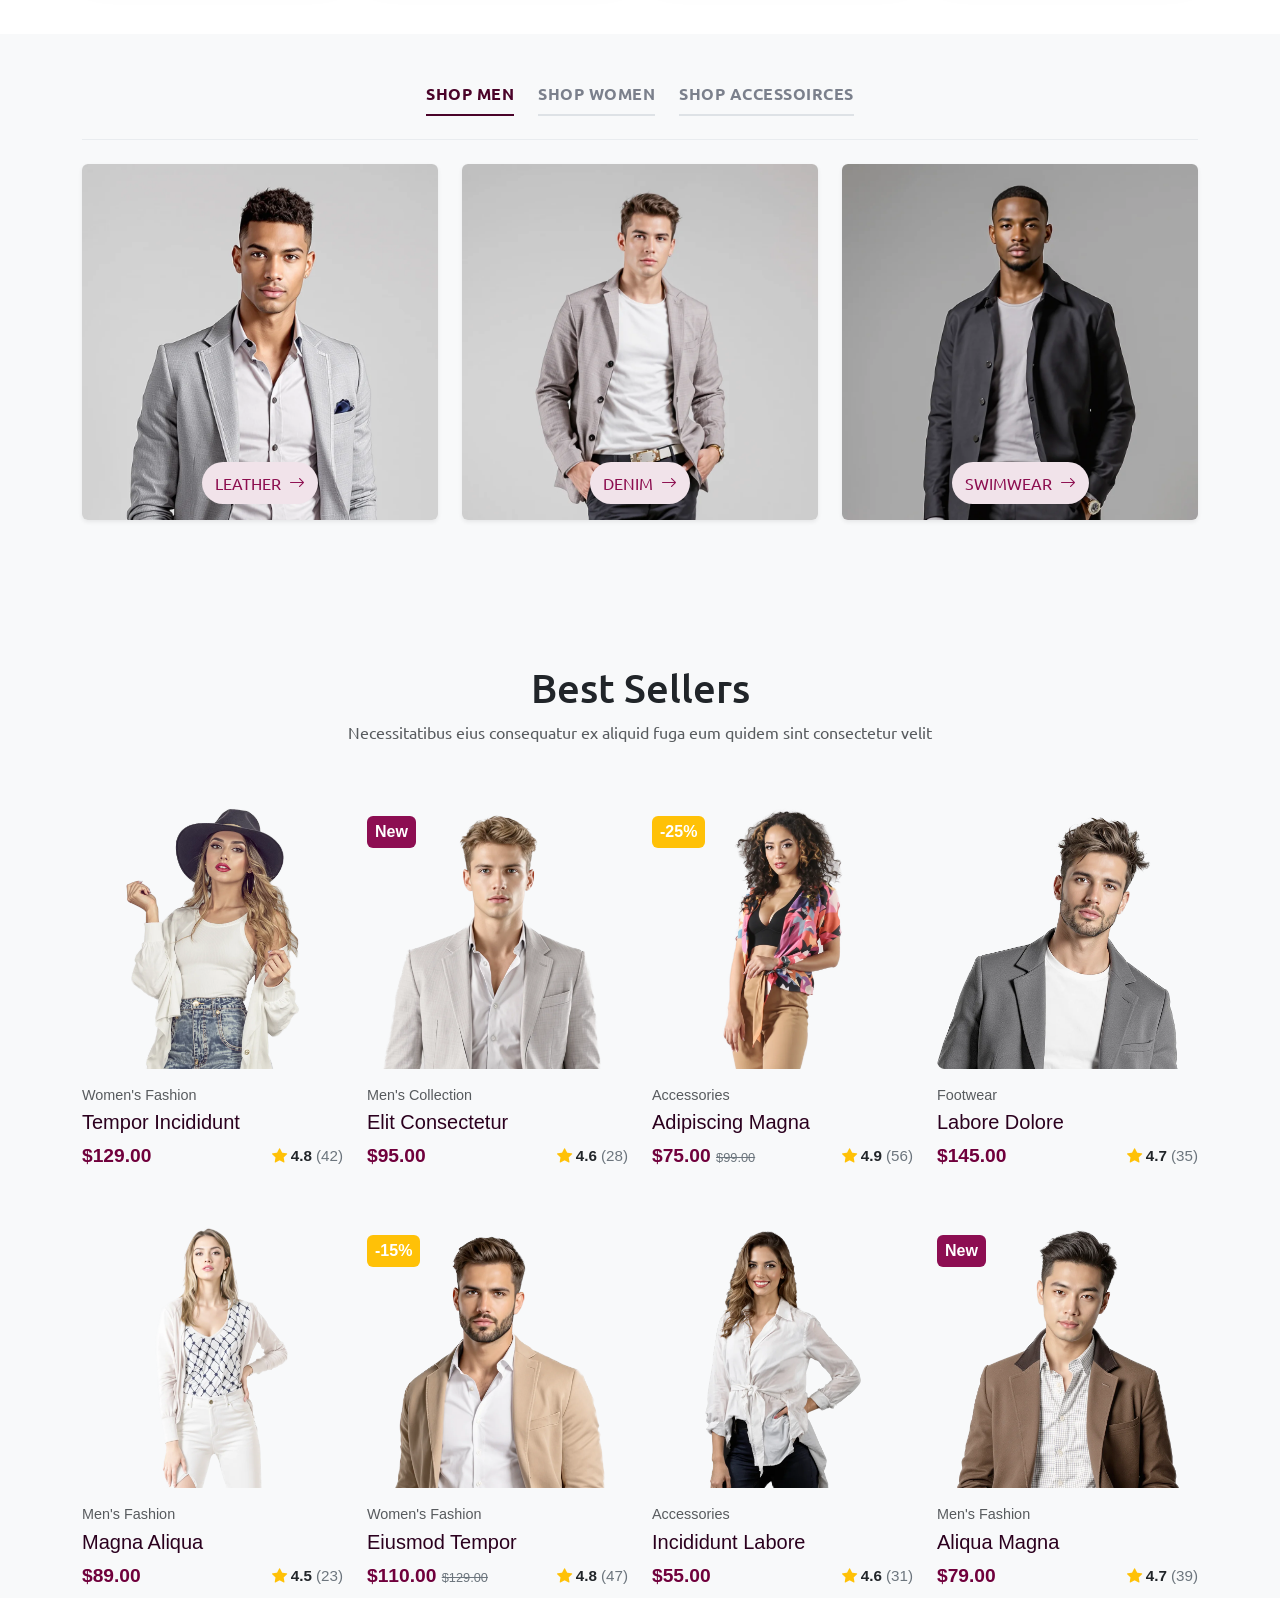
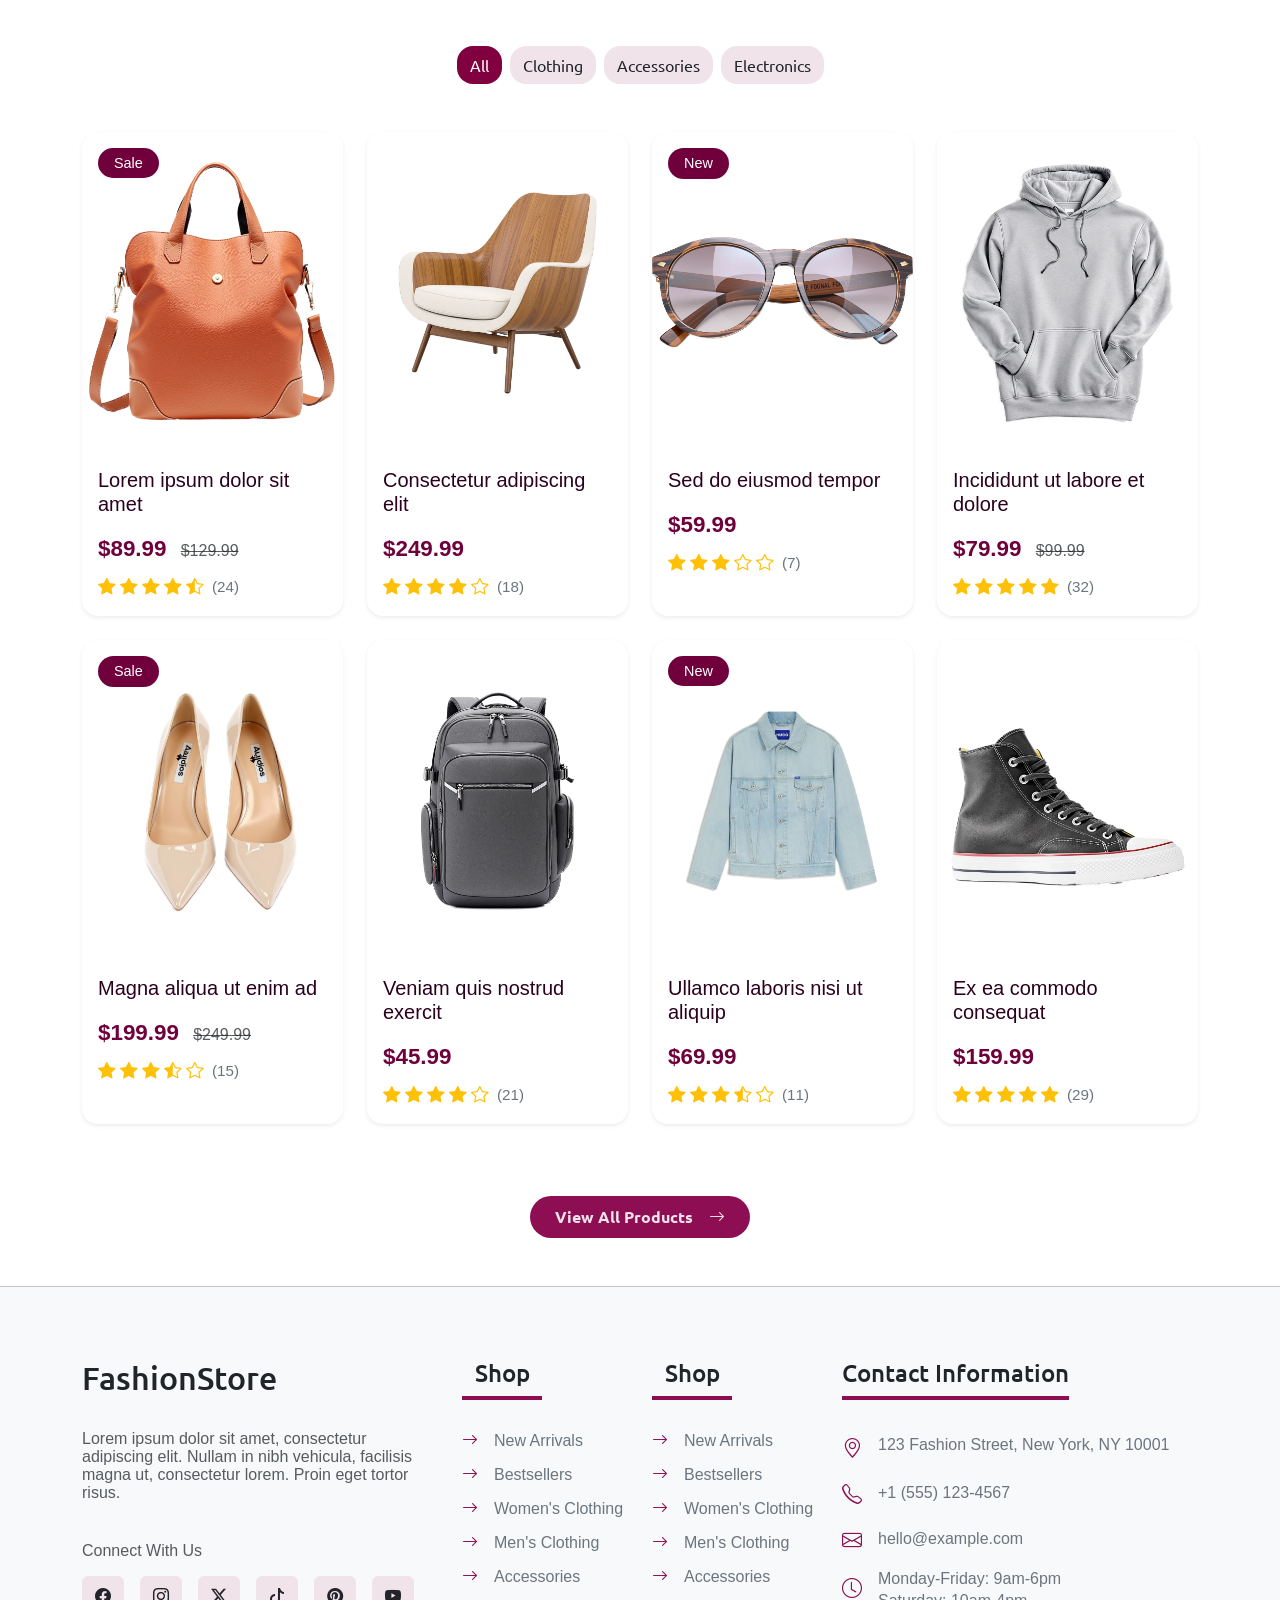
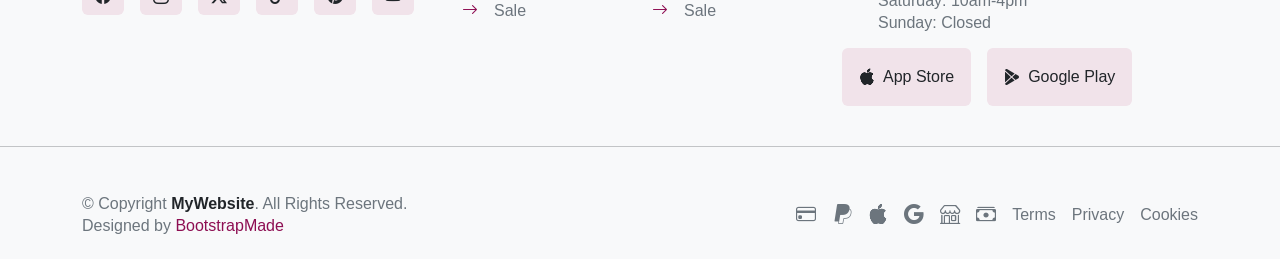
==== commit 83ce70ee: "I added a fade-up effect to the elements on the website." ====
--- a/index.html
+++ b/index.html
@@ -19,6 +19,7 @@
       href="https://fonts.googleapis.com/css2?family=Ubuntu:wght@500;700&display=swap"
       rel="stylesheet"
     />
+    <link rel="stylesheet" href="https://unpkg.com/aos@next/dist/aos.css" />
   </head>
   <body>
     <!-- nav one -->
@@ -2683,6 +2684,7 @@
                 <div class="row pt-4 align-items-stretch">
                   <div
                     class="col-md-6 mb-3 d-flex flex-column justify-content-center"
+                    data-aos="fade-right"
                   >
                     <div>
                       <button
@@ -2768,6 +2770,7 @@
                   </div>
                   <div
                     class="col-md-6 d-flex align-items-center justify-content-center"
+                    data-aos="fade-left"
                   >
                     <div class="position-relative" style="width: 85%">
                       <img
@@ -3147,7 +3150,7 @@
       <!-- section two -->
       <section class="container mt-5">
         <div class="row pt-5 pb-5">
-          <div class="col-md-3 mb-4">
+          <div class="col-md-3 mb-4" data-aos="fade-up">
             <div
               class="card border-0 cardstoup rounded-4 p-4 position-relative overflow-hidden"
               style="
@@ -3204,7 +3207,7 @@
               </div>
             </div>
           </div>
-          <div class="col-md-3 mb-4">
+          <div class="col-md-3 mb-4" data-aos="fade-up" data-aos-delay="150">
             <div
               class="card border-0 cardstoup rounded-4 p-4 position-relative overflow-hidden"
               style="
@@ -3261,7 +3264,7 @@
               </div>
             </div>
           </div>
-          <div class="col-md-3 mb-4">
+          <div class="col-md-3 mb-4" data-aos="fade-up" data-aos-delay="300">
             <div
               class="card border-0 cardstoup rounded-4 p-4 position-relative overflow-hidden"
               style="
@@ -3318,7 +3321,7 @@
               </div>
             </div>
           </div>
-          <div class="col-md-3 mb-4">
+          <div class="col-md-3 mb-4" data-aos="fade-up" data-aos-delay="500">
             <div
               class="card border-0 cardstoup rounded-4 p-4 position-relative overflow-hidden"
               style="
@@ -3384,6 +3387,7 @@
           <div class="megamenu-content">
             <ul
               class="nav nav-tabs justify-content-center border-bottom-0 mb-4 gap-4"
+              data-aos="fade-up"
               id="sectionMegamenuTabs"
               role="tablist"
             >
@@ -3442,7 +3446,7 @@
                 tabindex="0"
               >
                 <div class="row">
-                  <div class="col-md-4 mb-5">
+                  <div class="col-md-4 mb-5" data-aos="fade-up">
                     <div
                       class="card h-100 border-0 overflow-hidden text-start shadow-sm position-relative"
                     >
@@ -3460,7 +3464,11 @@
                       </div>
                     </div>
                   </div>
-                  <div class="col-md-4 mb-5">
+                  <div
+                    class="col-md-4 mb-5"
+                    data-aos="fade-up"
+                    data-aos-delay="150"
+                  >
                     <div
                       class="card h-100 border-0 overflow-hidden text-start shadow-sm position-relative"
                     >
@@ -3478,7 +3486,11 @@
                       </div>
                     </div>
                   </div>
-                  <div class="col-md-4 mb-5">
+                  <div
+                    class="col-md-4 mb-5"
+                    data-aos="fade-up"
+                    data-aos-delay="300"
+                  >
                     <div
                       class="card h-100 border-0 overflow-hidden text-start shadow-sm position-relative"
                     >
@@ -3635,7 +3647,7 @@
       <section class="bg-light pt-5">
         <div class="container">
           <div class="row">
-            <div class="col-md-12 text-center">
+            <div class="col-md-12 text-center" data-aos="fade-up">
               <h1>Best Sellers</h1>
               <p class="text-muted">
                 Necessitatibus eius consequatur ex aliquid fuga eum quidem sint
@@ -3644,7 +3656,7 @@
             </div>
           </div>
           <div class="row mt-5">
-            <div class="col-sm-6 col-md-3">
+            <div class="col-sm-6 col-md-3" data-aos="fade-up">
               <div
                 class="card h-100 border-0 text-start bg-transparent custom-card"
               >
@@ -3724,7 +3736,11 @@
                 </div>
               </div>
             </div>
-            <div class="col-sm-6 col-md-3">
+            <div
+              class="col-sm-6 col-md-3"
+              data-aos="fade-up"
+              data-aos-delay="150"
+            >
               <div
                 class="card h-100 border-0 text-start bg-transparent custom-card position-relative custom-card"
               >
@@ -3811,7 +3827,11 @@
                 </div>
               </div>
             </div>
-            <div class="col-sm-6 col-md-3">
+            <div
+              class="col-sm-6 col-md-3"
+              data-aos="fade-up"
+              data-aos-delay="300"
+            >
               <div
                 class="card h-100 border-0 text-start bg-transparent custom-card position-relative"
               >
@@ -3902,7 +3922,11 @@
                 </div>
               </div>
             </div>
-            <div class="col-sm-6 col-md-3">
+            <div
+              class="col-sm-6 col-md-3"
+              data-aos="fade-up"
+              data-aos-delay="500"
+            >
               <div
                 class="card h-100 border-0 text-start bg-transparent custom-card"
               >
@@ -3985,7 +4009,7 @@
             </div>
           </div>
           <div class="row pt-5">
-            <div class="col-sm-6 col-md-3">
+            <div class="col-sm-6 col-md-3" data-aos="fade-up">
               <div
                 class="card h-100 border-0 text-start bg-transparent custom-card"
               >
@@ -4065,7 +4089,11 @@
                 </div>
               </div>
             </div>
-            <div class="col-sm-6 col-md-3">
+            <div
+              class="col-sm-6 col-md-3"
+              data-aos="fade-up"
+              data-aos-delay="150"
+            >
               <div
                 class="card h-100 border-0 text-start bg-transparent custom-card position-relative"
               >
@@ -4156,7 +4184,11 @@
                 </div>
               </div>
             </div>
-            <div class="col-sm-6 col-md-3">
+            <div
+              class="col-sm-6 col-md-3"
+              data-aos="fade-up"
+              data-aos-delay="300"
+            >
               <div
                 class="card h-100 border-0 text-start bg-transparent custom-card"
               >
@@ -4236,7 +4268,11 @@
                 </div>
               </div>
             </div>
-            <div class="col-sm-6 col-md-3">
+            <div
+              class="col-sm-6 col-md-3"
+              data-aos="fade-up"
+              data-aos-delay="500"
+            >
               <div
                 class="card h-100 border-0 text-start bg-transparent custom-card position-relative custom-card"
               >
@@ -4330,7 +4366,10 @@
       <!-- section five -->
       <section class="container mt-5">
         <div class="row mt-5">
-          <div class="col-12 d-flex justify-content-center gap-2 flex-wrap">
+          <div
+            class="col-12 d-flex justify-content-center gap-2 flex-wrap"
+            data-aos="fade-up"
+          >
             <button
               class="btn filter-btn rounded-4 active-filter"
               data-filter="all"
@@ -4351,6 +4390,8 @@
         <div class="row mt-5">
           <div
             class="col-sm-6 col-md-3 mb-4 filter-item"
+            data-aos="fade-up"
+            data-aos-delay="500"
             data-category="clothing"
           >
             <div
@@ -4448,6 +4489,8 @@
           </div>
           <div
             class="col-sm-6 col-md-3 mb-4 filter-item"
+            data-aos="fade-up"
+            data-aos-delay="300"
             data-category="electronics"
           >
             <div
@@ -4532,6 +4575,8 @@
           </div>
           <div
             class="col-sm-6 col-md-3 mb-4 filter-item"
+            data-aos="fade-up"
+            data-aos-delay="150"
             data-category="accessories"
           >
             <div
@@ -4623,6 +4668,7 @@
           </div>
           <div
             class="col-sm-6 col-md-3 mb-4 filter-item"
+            data-aos="fade-up"
             data-category="clothing"
           >
             <div
@@ -4713,6 +4759,7 @@
           </div>
           <div
             class="col-sm-6 col-md-3 mb-4 filter-item"
+            data-aos="fade-up"
             data-category="electronics"
           >
             <div
@@ -4810,6 +4857,8 @@
           </div>
           <div
             class="col-sm-6 col-md-3 mb-4 filter-item"
+            data-aos="fade-up"
+            data-aos-delay="150"
             data-category="accessories"
           >
             <div
@@ -4894,6 +4943,8 @@
           </div>
           <div
             class="col-sm-6 col-md-3 mb-4 filter-item"
+            data-aos="fade-up"
+            data-aos-delay="300"
             data-category="clothing"
           >
             <div
@@ -4985,6 +5036,8 @@
           </div>
           <div
             class="col-sm-6 col-md-3 mb-4 filter-item"
+            data-aos="fade-up"
+            data-aos-delay="500"
             data-category="electronics"
           >
             <div
@@ -5069,7 +5122,10 @@
           </div>
         </div>
         <div class="row mt-5">
-          <div class="col-md-12 d-flex justify-content-center">
+          <div
+            class="col-md-12 d-flex justify-content-center"
+            data-aos="fade-up"
+          >
             <button
               class="btn btn-arrow-hover d-flex justify-content-center rounded-5 align-items-center gap-3 px-4 py-2 fw-bold mb-4"
               style="
@@ -5451,7 +5507,8 @@
       </div>
     </footer>
     <!-- end footer -->
+    <script src="https://cdn.jsdelivr.net/npm/bootstrap@5.3.8/dist/js/bootstrap.bundle.min.js"></script>
+    <script src="https://unpkg.com/aos@next/dist/aos.js"></script>
     <script src="script.js"></script>
-    <script src="https://cdn.jsdelivr.net/npm/bootstrap@5.3.8/dist/js/bootstrap.bundle.min.js"></script>
   </body>
 </html>
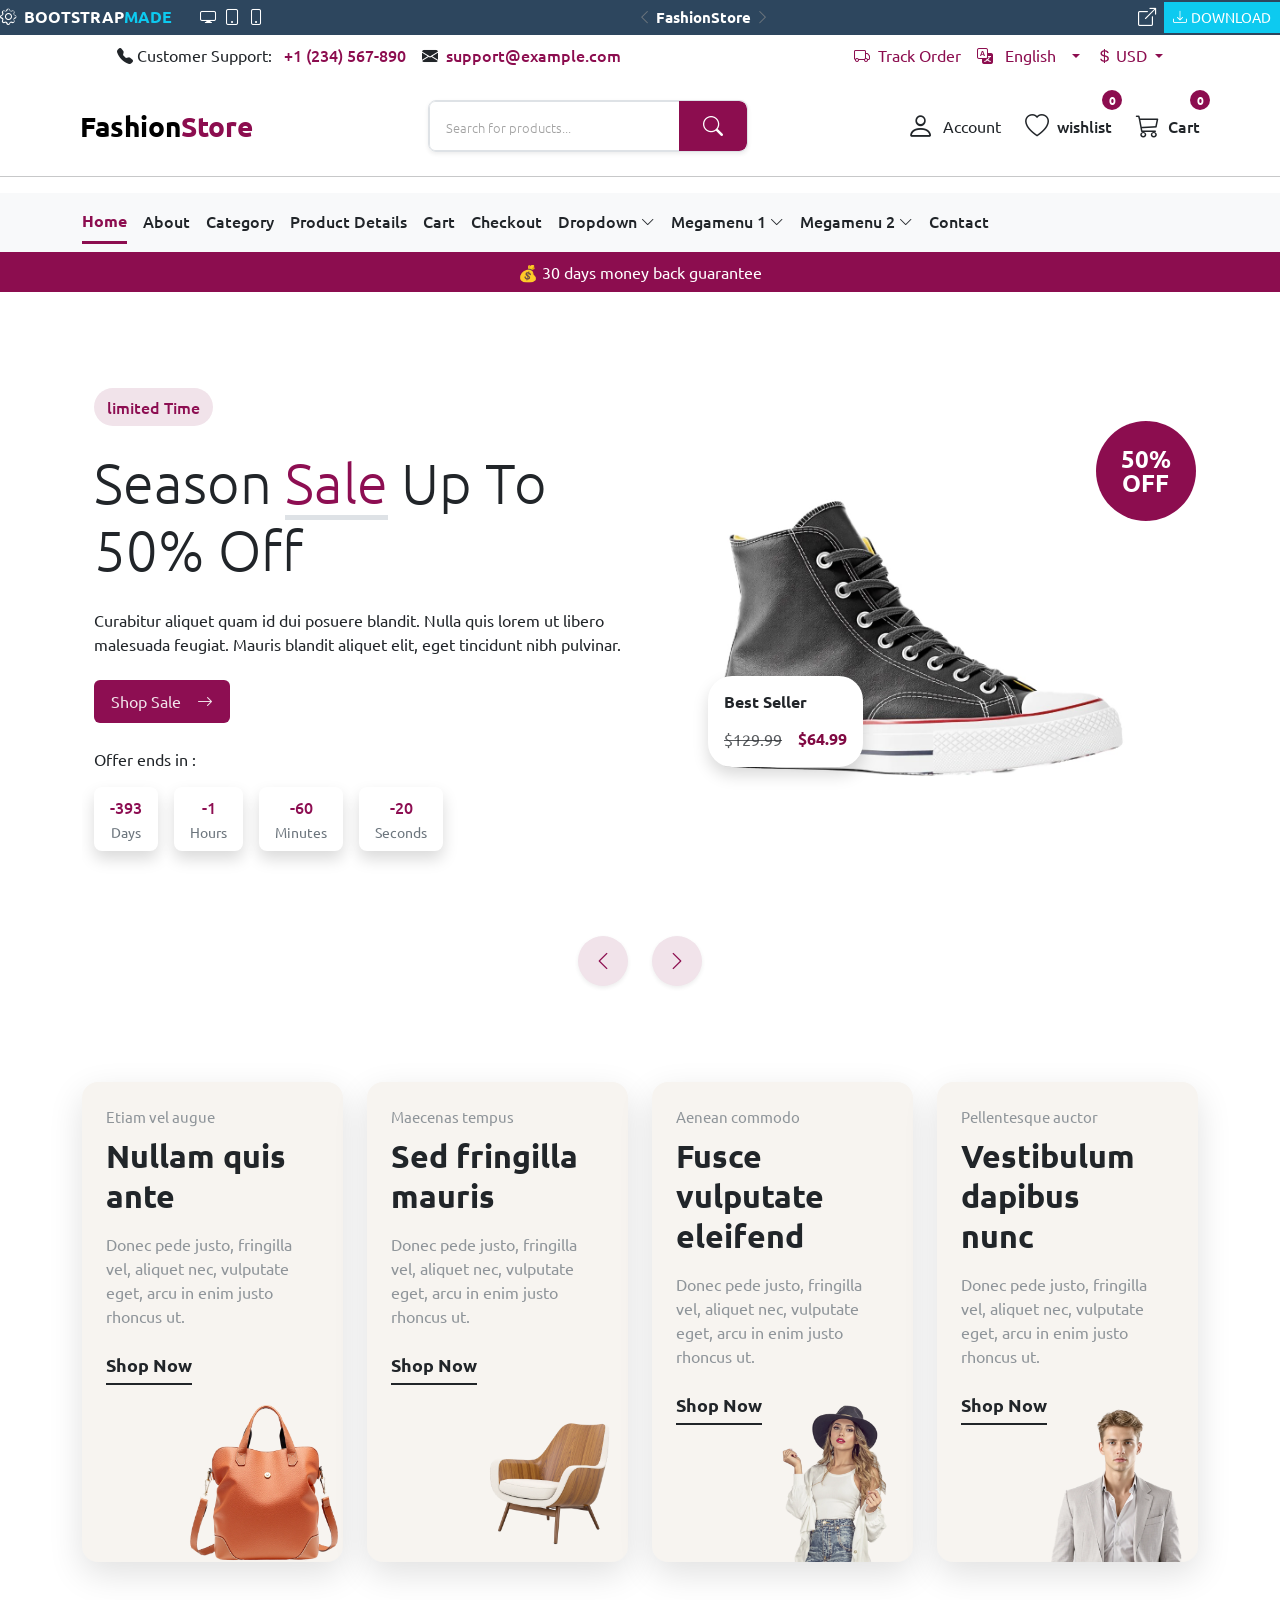
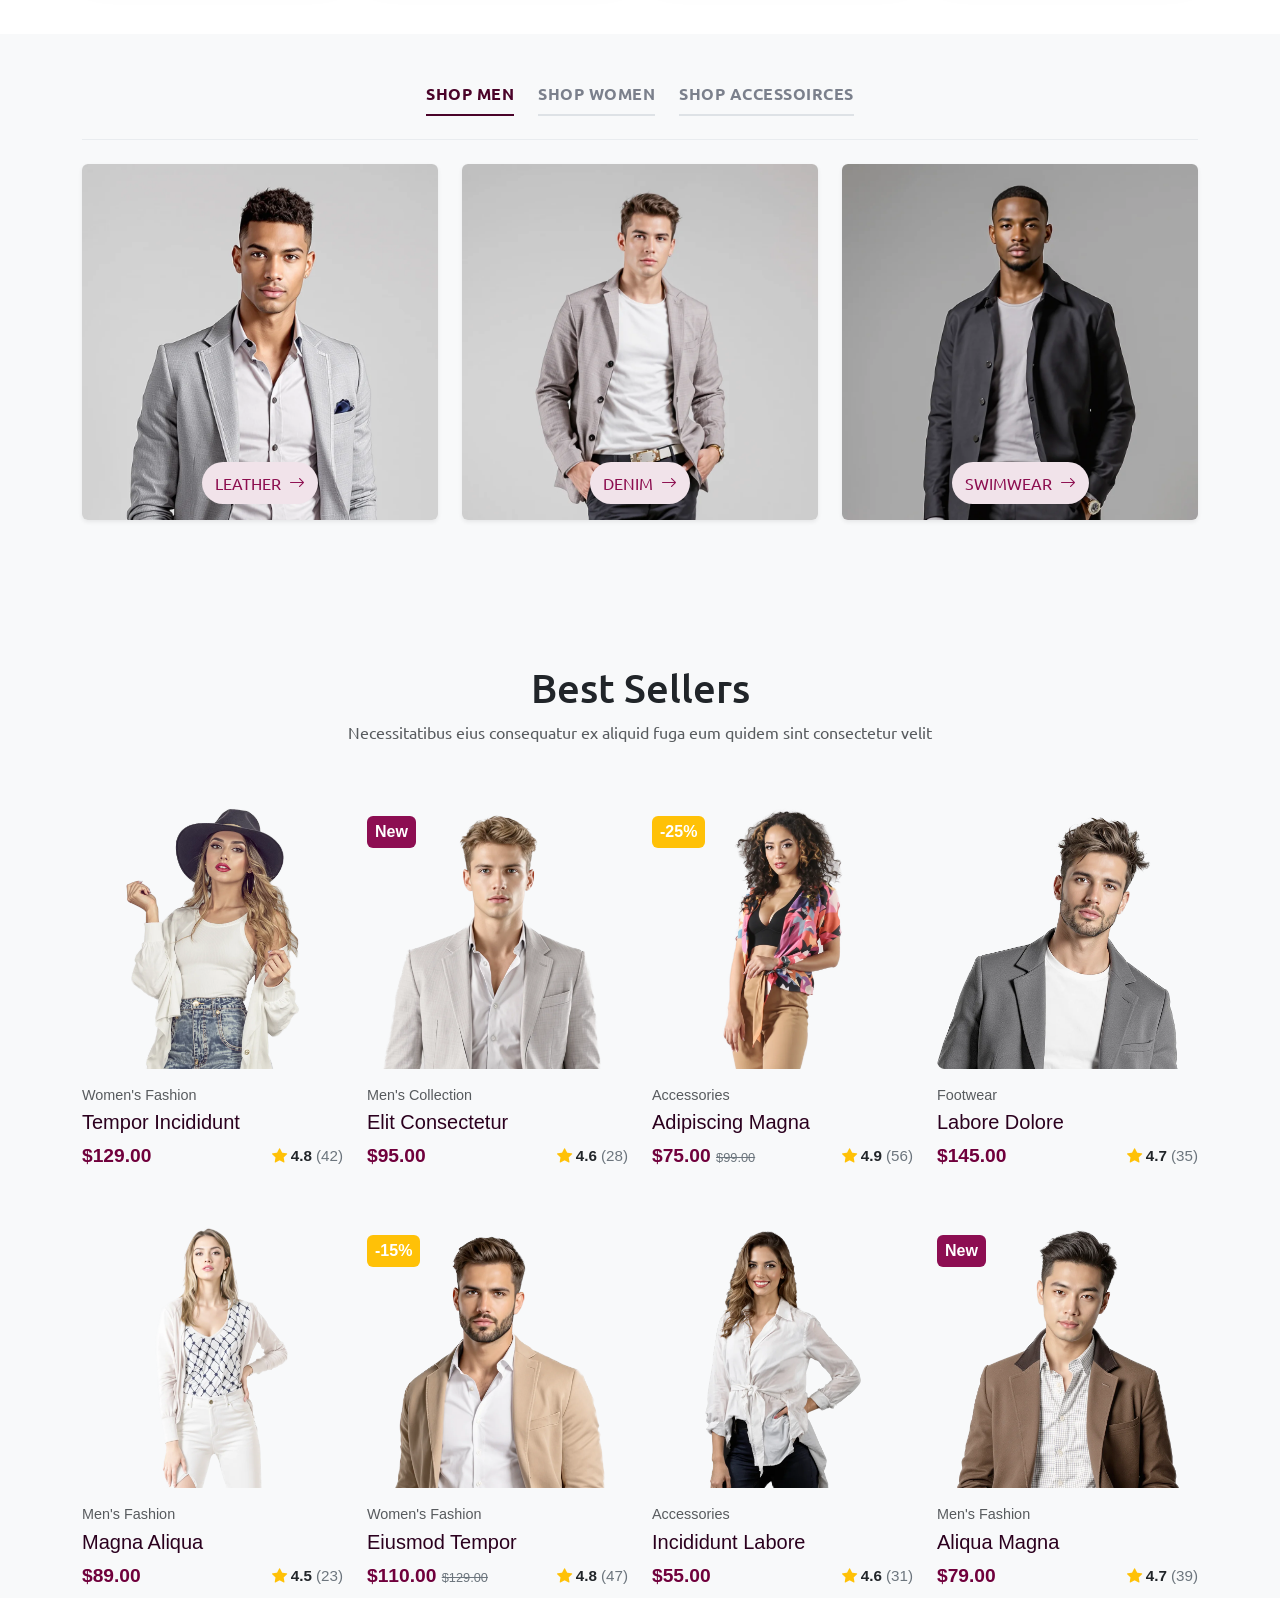
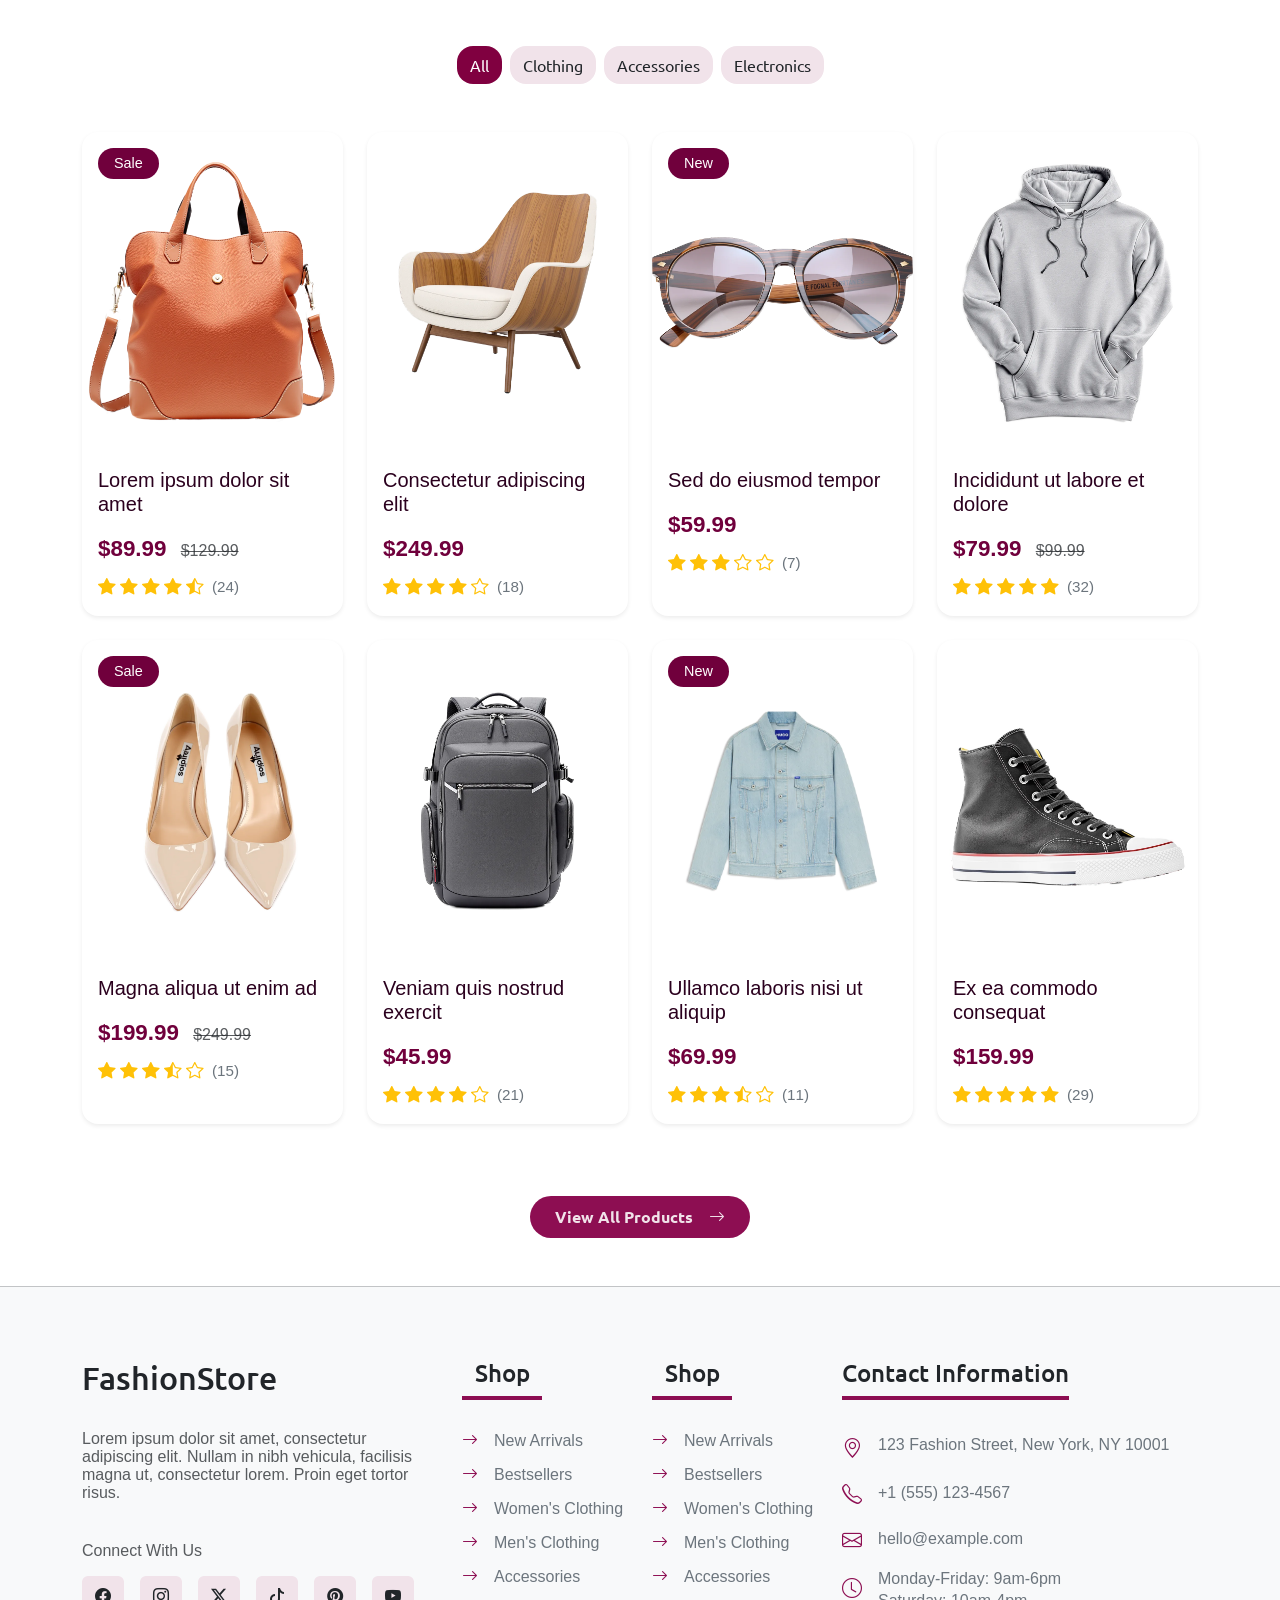
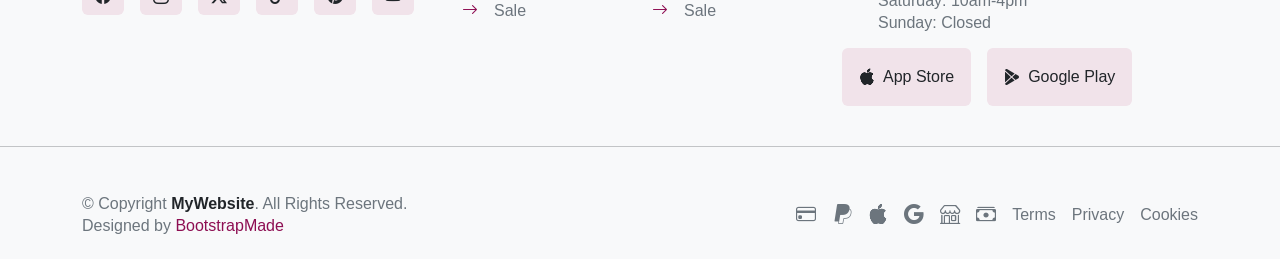
==== commit 137e0eb3: "I have finished designing and developing the website." ====
--- a/index.html
+++ b/index.html
@@ -214,6 +214,7 @@
               0
             </span>
           </button>
+
           <button
             type="button"
             class="btn border-0 p-0 position-relative d-inline-flex align-items-center gap-2 dropdown-toggle custom-cart-dropdown-toggle"
@@ -223,6 +224,7 @@
             <i class="bi bi-cart3 fs-4 text-dark"></i>
             <span class="fw-medium text-dark d-none d-md-block">Cart</span>
             <span
+              id="nav-cart-badge"
               class="position-absolute top-0 start-100 translate-middle badge rounded-circle d-flex align-items-center justify-content-center"
               style="
                 width: 20px;
@@ -232,89 +234,34 @@
                 background-color: var(--accent-color);
               "
             >
-              3
+              0
             </span>
           </button>
+
           <div
             class="dropdown-menu dropdown-menu-end texts custom-cart-dropdown p-3 shadow-sm border-0 mt-2"
           >
             <div class="pb-2 mb-3 border-bottom">
-              <h6 class="mb-0 cart-title">Shopping Cart (3)</h6>
+              <h6 id="nav-cart-title" class="mb-0 cart-title">
+                Shopping Cart (0)
+              </h6>
             </div>
-            <div class="cart-items-list d-flex flex-column gap-3 mb-3">
-              <div
-                class="d-flex align-items-center justify-content-between gap-3"
-              >
-                <div class="d-flex align-items-center gap-3">
-                  <img
-                    src="img/product-1.webp"
-                    alt="صورة"
-                    class="rounded-3 cart-item-img border p-1"
-                    style="width: 50px; height: 50px; object-fit: cover"
-                  />
-                  <div>
-                    <h6 class="mb-1 small cart-title">Wireless Headphones</h6>
-                    <span class="text-muted small">1 × $89.99</span>
-                  </div>
-                </div>
-                <button
-                  type="button"
-                  class="btn btn-sm text-muted p-0 border-0 fs-5"
-                >
-                  <i class="bi bi-x"></i>
-                </button>
-              </div>
-              <div
-                class="d-flex align-items-center justify-content-between gap-3"
-              >
-                <div class="d-flex align-items-center gap-3">
-                  <img
-                    src="img/product-2.webp"
-                    alt="صورة"
-                    class="rounded-3 cart-item-img border p-1"
-                    style="width: 50px; height: 50px; object-fit: cover"
-                  />
-                  <div>
-                    <h6 class="mb-1 small cart-title">Smart Watch</h6>
-                    <span class="text-muted small">1 × $129.99</span>
-                  </div>
-                </div>
-                <button
-                  type="button"
-                  class="btn btn-sm text-muted p-0 border-0 fs-5"
-                >
-                  <i class="bi bi-x"></i>
-                </button>
-              </div>
-              <div
-                class="d-flex align-items-center justify-content-between gap-3"
-              >
-                <div class="d-flex align-items-center gap-3">
-                  <img
-                    src="img/product-3.webp"
-                    alt="صورة"
-                    class="rounded-3 cart-item-img border p-1"
-                    style="width: 50px; height: 50px; object-fit: cover"
-                  />
-                  <div>
-                    <h6 class="mb-1 small cart-title">Bluetooth Speaker</h6>
-                    <span class="text-muted small">1 × $59.99</span>
-                  </div>
-                </div>
-                <button
-                  type="button"
-                  class="btn btn-sm text-muted p-0 border-0 fs-5"
-                >
-                  <i class="bi bi-x"></i>
-                </button>
-              </div>
-            </div>
+
+            <div
+              id="nav-cart-items"
+              class="cart-items-list d-flex flex-column gap-3 mb-3"
+              style="max-height: 200px; overflow-y: auto"
+            ></div>
+
             <div
               class="d-flex justify-content-between align-items-center pt-2 mb-3 border-top"
             >
               <span class="cart-title">Total:</span>
-              <span class="fs-6 cart-total-price">$279.97</span>
+              <span id="nav-cart-total" class="fs-6 cart-total-price"
+                >$0.00</span
+              >
             </div>
+
             <div class="d-flex gap-2">
               <a
                 href="Cart.html"
@@ -328,6 +275,7 @@
               >
             </div>
           </div>
+
           <button
             class="navbar-toggler btn border-0 p-2 shadow-none d-md-none"
             type="button"
@@ -4422,7 +4370,15 @@
                 />
 
                 <div class="luxury-hover-overlay">
-                  <button class="btn btn-luxury-cart">
+                  <button
+                    class="btn btn-luxury-cart add-to-cart-btn"
+                    data-id="1"
+                    data-title="Women's handbag"
+                    data-price="89.99"
+                    data-image="img/product-1.webp"
+                    data-color="orange"
+                    data-size="M"
+                  >
                     <i class="bi bi-cart-plus" style="font-size: 1.2rem"></i>
                     Add to Cart
                   </button>
@@ -4514,7 +4470,15 @@
                 />
 
                 <div class="luxury-hover-overlay">
-                  <button class="btn btn-luxury-cart">
+                  <button
+                    class="btn btn-luxury-cart add-to-cart-btn"
+                    data-id="2"
+                    data-title="chair"
+                    data-price="249.99"
+                    data-image="img/product-2.webp"
+                    data-color="Light brown"
+                    data-size="L"
+                  >
                     <i class="bi bi-cart-plus" style="font-size: 1.2rem"></i>
                     Add to Cart
                   </button>
@@ -4607,7 +4571,15 @@
                 />
 
                 <div class="luxury-hover-overlay">
-                  <button class="btn btn-luxury-cart">
+                  <button
+                    class="btn btn-luxury-cart add-to-cart-btn"
+                    data-id="3"
+                    data-title="glasses"
+                    data-price="59.99"
+                    data-image="img/product-3.webp"
+                    data-color="brown"
+                    data-size="S"
+                  >
                     <i class="bi bi-cart-plus" style="font-size: 1.2rem"></i>
                     Add to Cart
                   </button>
@@ -4692,7 +4664,15 @@
                 />
 
                 <div class="luxury-hover-overlay">
-                  <button class="btn btn-luxury-cart">
+                  <button
+                    class="btn btn-luxury-cart add-to-cart-btn"
+                    data-id="4"
+                    data-title="Sweater"
+                    data-price="79.99"
+                    data-image="img/product-4.webp"
+                    data-color="gray"
+                    data-size="M"
+                  >
                     <i class="bi bi-cart-plus" style="font-size: 1.2rem"></i>
                     Add to Cart
                   </button>
@@ -4790,7 +4770,15 @@
                 />
 
                 <div class="luxury-hover-overlay">
-                  <button class="btn btn-luxury-cart">
+                  <button
+                    class="btn btn-luxury-cart add-to-cart-btn"
+                    data-id="5"
+                    data-title="Women's shoes"
+                    data-price="199.99"
+                    data-image="img/product-5.webp"
+                    data-color="Pink"
+                    data-size="M"
+                  >
                     <i class="bi bi-cart-plus" style="font-size: 1.2rem"></i>
                     Add to Cart
                   </button>
@@ -4882,7 +4870,15 @@
                 />
 
                 <div class="luxury-hover-overlay">
-                  <button class="btn btn-luxury-cart">
+                  <button
+                    class="btn btn-luxury-cart add-to-cart-btn"
+                    data-id="6"
+                    data-title="backpack"
+                    data-price="45.99"
+                    data-image="img/product-6.webp"
+                    data-color="black"
+                    data-size="L"
+                  >
                     <i class="bi bi-cart-plus" style="font-size: 1.2rem"></i>
                     Add to Cart
                   </button>
@@ -4975,7 +4971,15 @@
                 />
 
                 <div class="luxury-hover-overlay">
-                  <button class="btn btn-luxury-cart">
+                  <button
+                    class="btn btn-luxury-cart add-to-cart-btn"
+                    data-id="7"
+                    data-title="Jacket"
+                    data-price="69.99"
+                    data-image="img/product-11.png"
+                    data-color="Light blue"
+                    data-size="S"
+                  >
                     <i class="bi bi-cart-plus" style="font-size: 1.2rem"></i>
                     Add to Cart
                   </button>
@@ -5061,7 +5065,15 @@
                 />
 
                 <div class="luxury-hover-overlay">
-                  <button class="btn btn-luxury-cart">
+                  <button
+                    class="btn btn-luxury-cart add-to-cart-btn"
+                    data-id="8"
+                    data-title="Shose"
+                    data-price="159.99"
+                    data-image="img/product-8.jpg"
+                    data-color="blue"
+                    data-size="L"
+                  >
                     <i class="bi bi-cart-plus" style="font-size: 1.2rem"></i>
                     Add to Cart
                   </button>
@@ -5140,6 +5152,31 @@
         </div>
       </section>
       <!-- end section five -->
+      <div
+        class="toast-container position-fixed bottom-0 end-0 p-3"
+        style="z-index: 1100"
+      >
+        <div
+          id="addToCartToast"
+          class="toast align-items-center text-bg-success border-0 shadow"
+          role="alert"
+          aria-live="assertive"
+          aria-atomic="true"
+        >
+          <div class="d-flex">
+            <div class="toast-body d-flex align-items-center gap-2">
+              <i class="bi bi-check-circle-fill fs-5"></i>
+              <span>Product added to cart successfully!</span>
+            </div>
+            <button
+              type="button"
+              class="btn-close btn-close-white me-2 m-auto"
+              data-bs-dismiss="toast"
+              aria-label="Close"
+            ></button>
+          </div>
+        </div>
+      </div>
       <a
         href="#"
         id="backToTop"
--- a/style.css
+++ b/style.css
@@ -1360,3 +1360,8 @@
   font-size: 0.9rem;
   text-decoration: none;
 }
+
+.checkout-summary-products {
+  max-height: 280px;
+  overflow-y: auto;
+}
